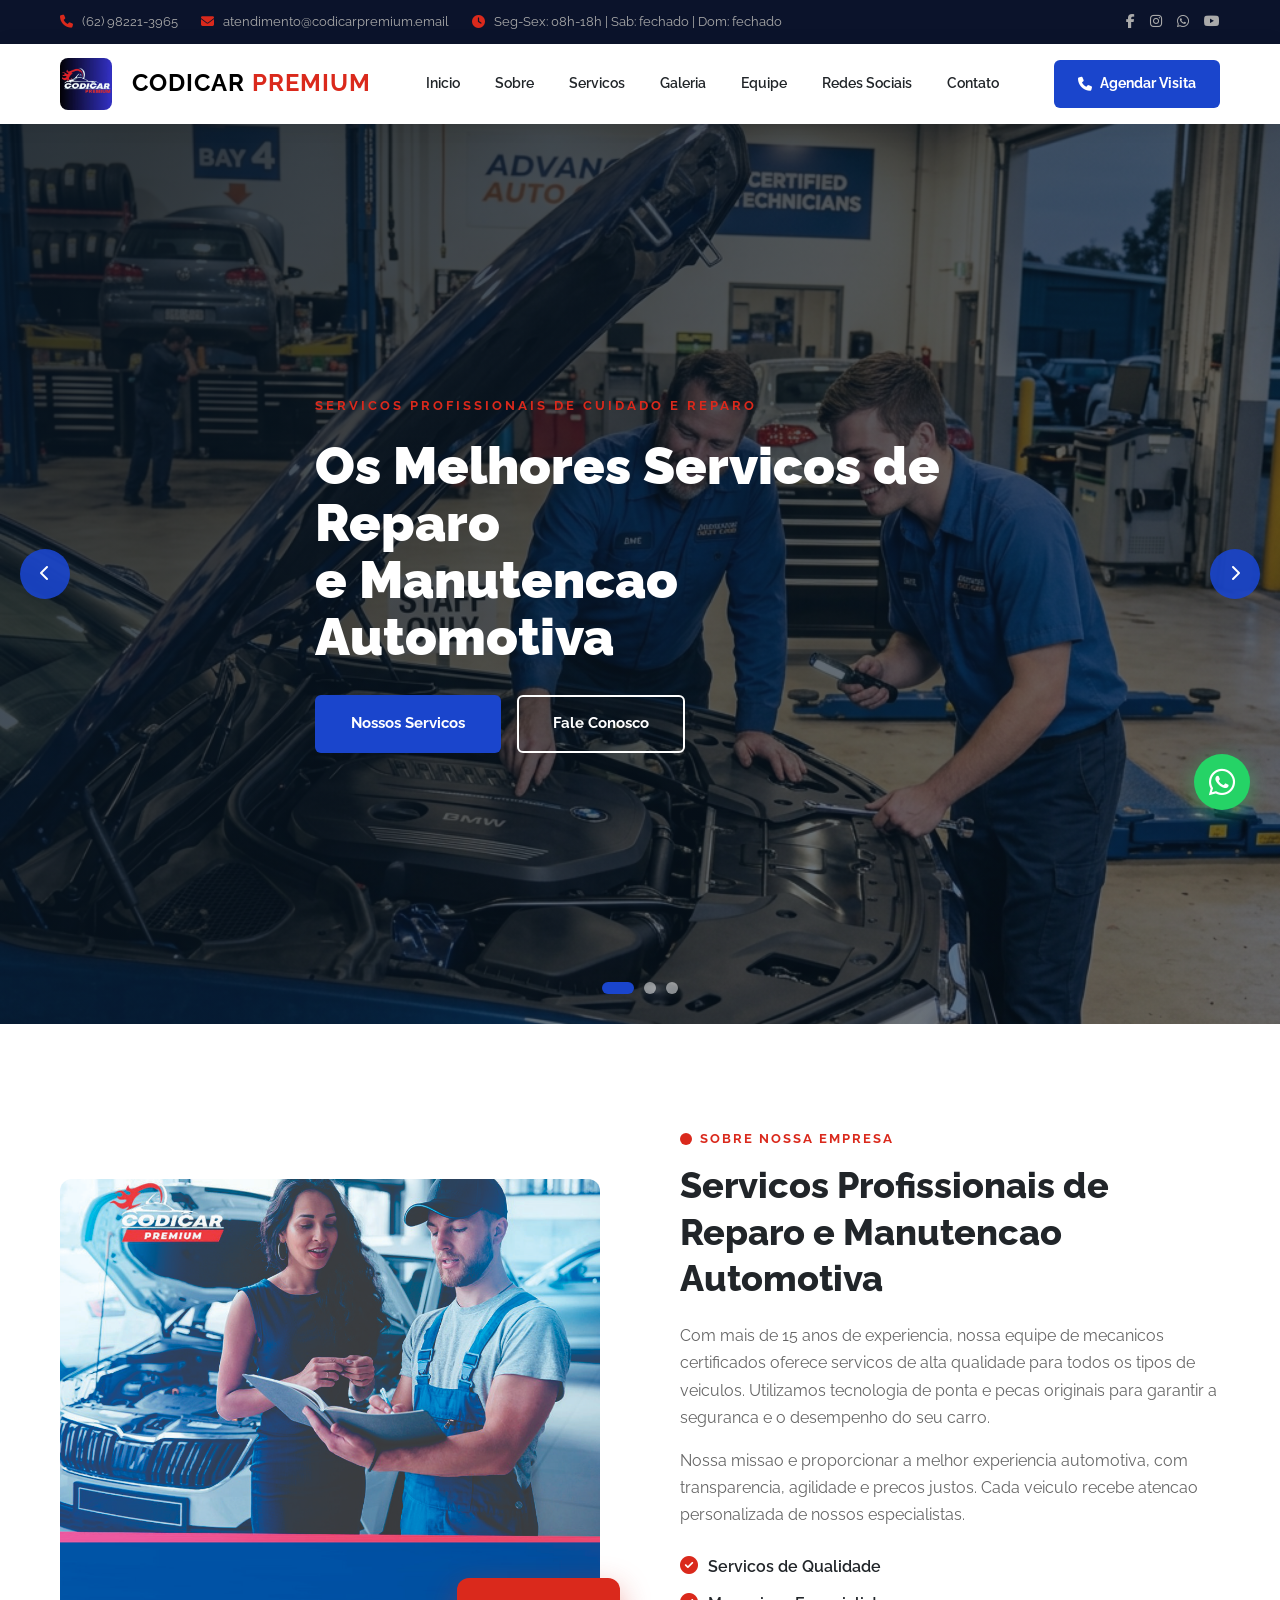
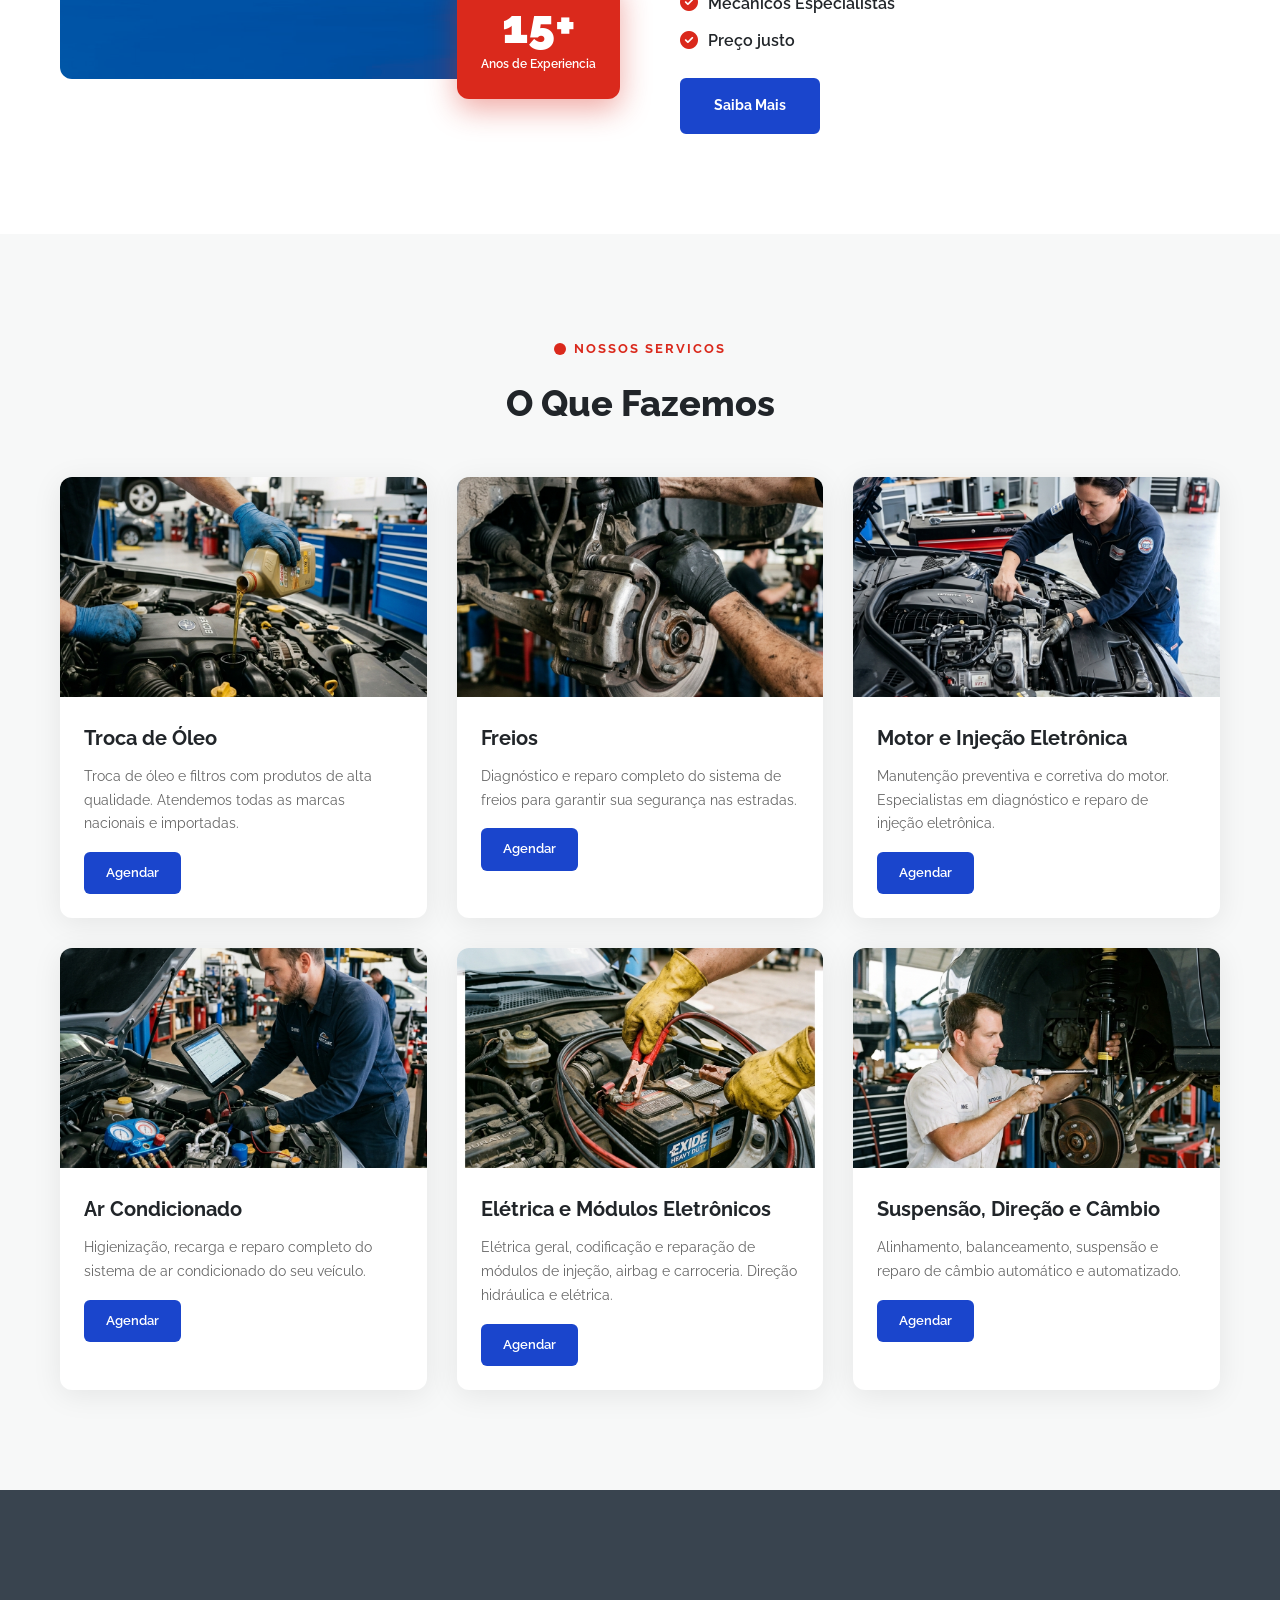
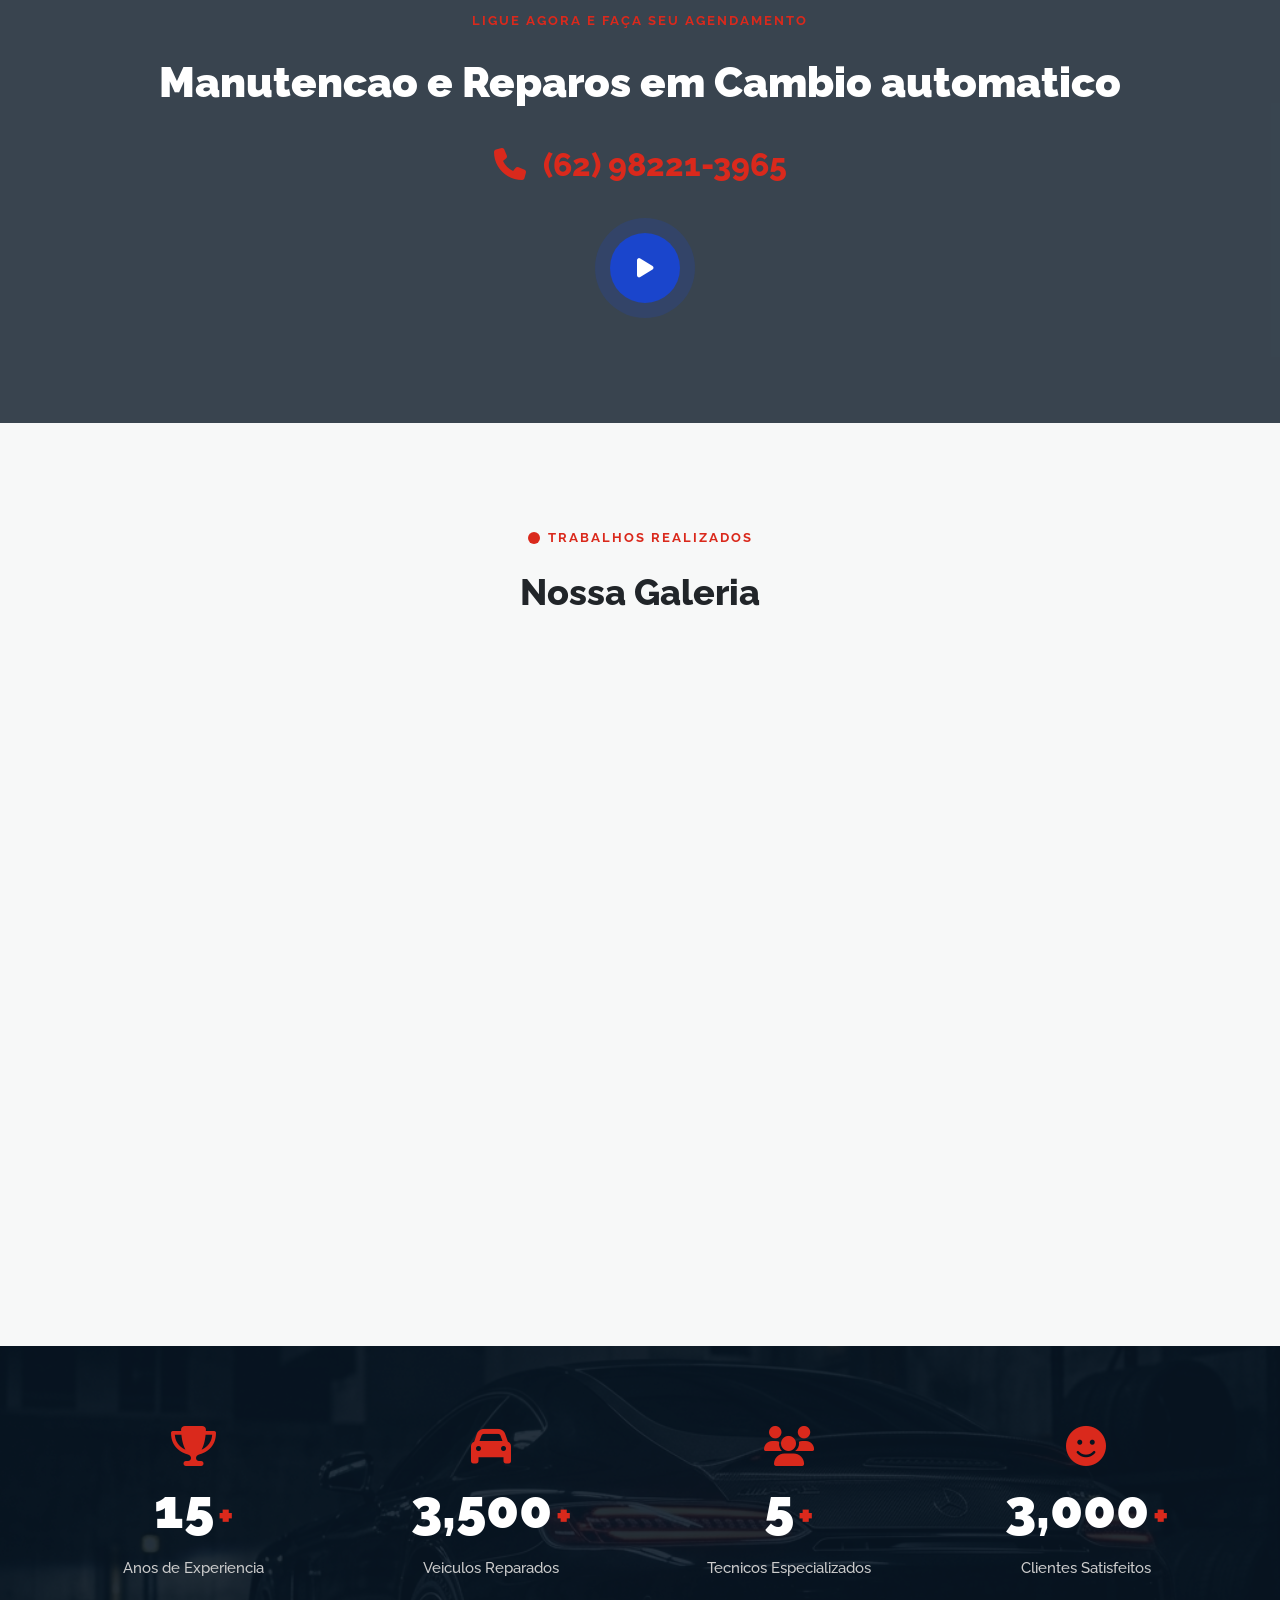
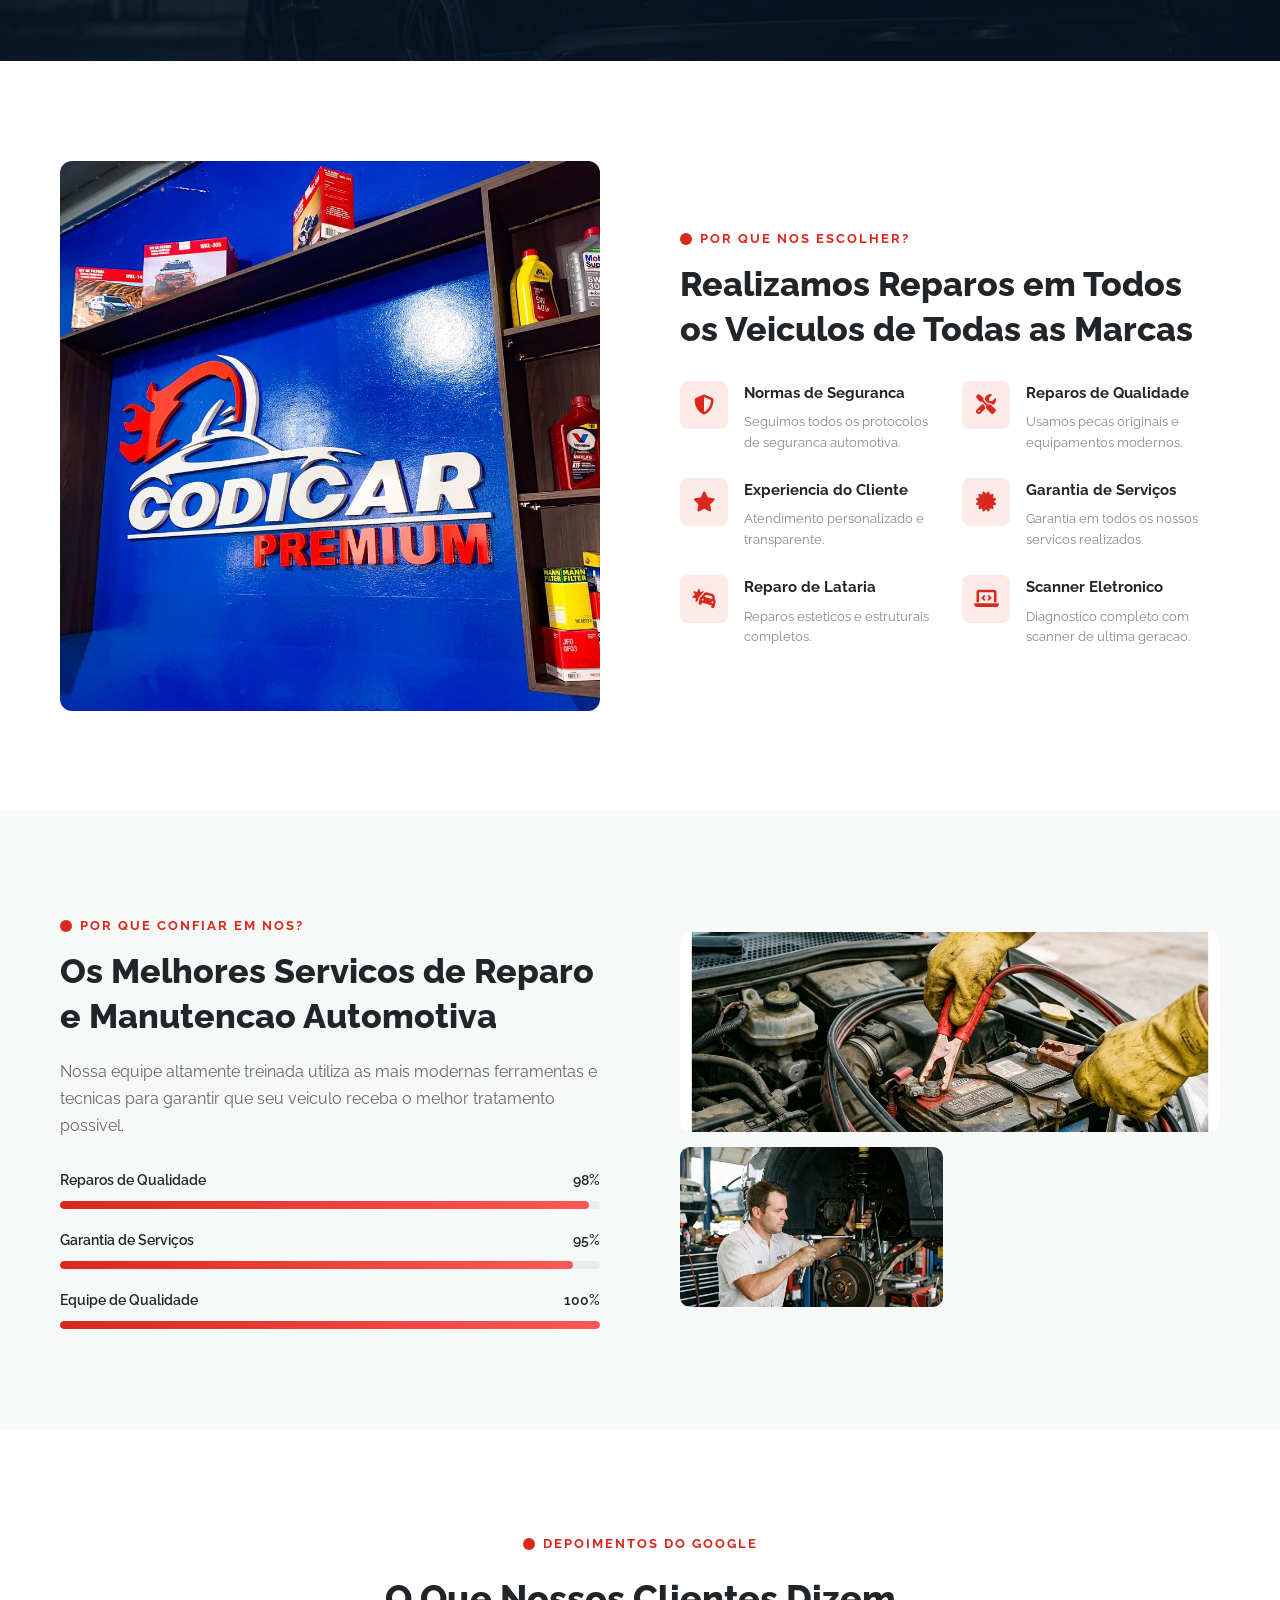
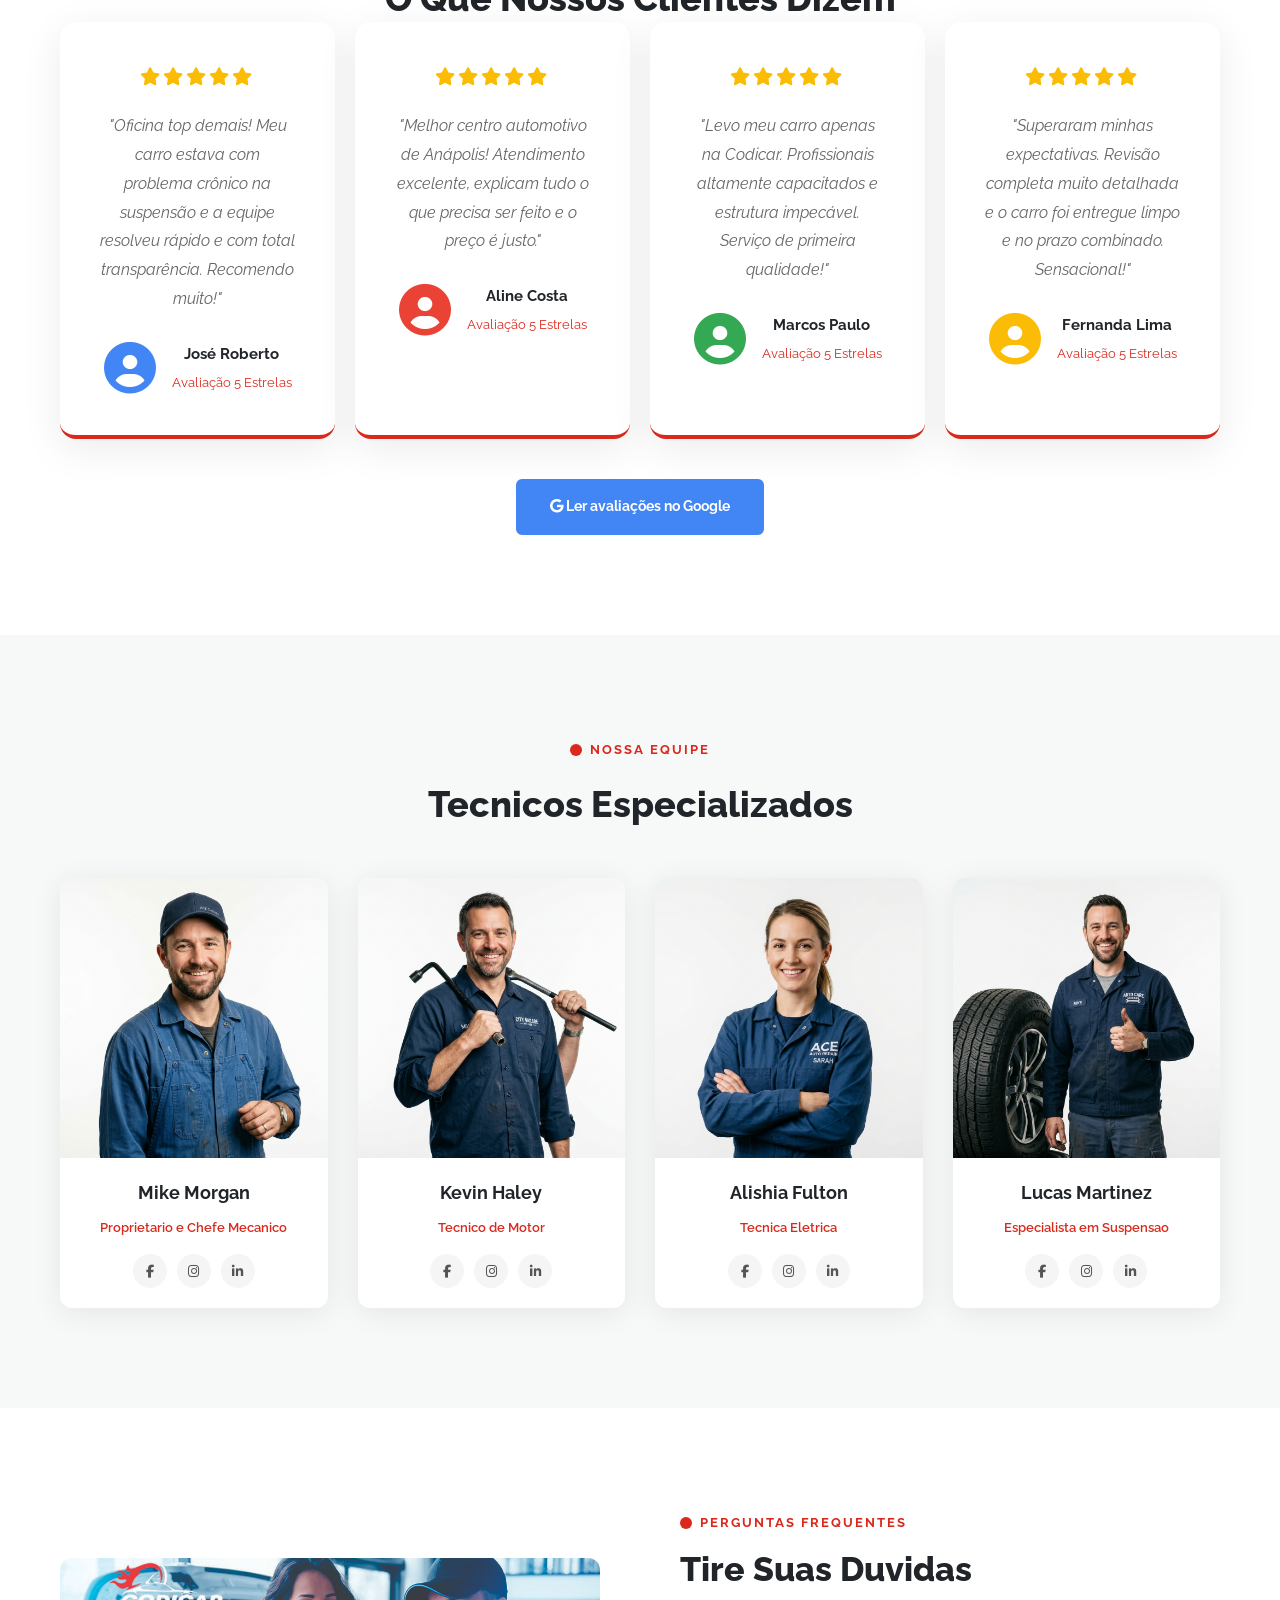
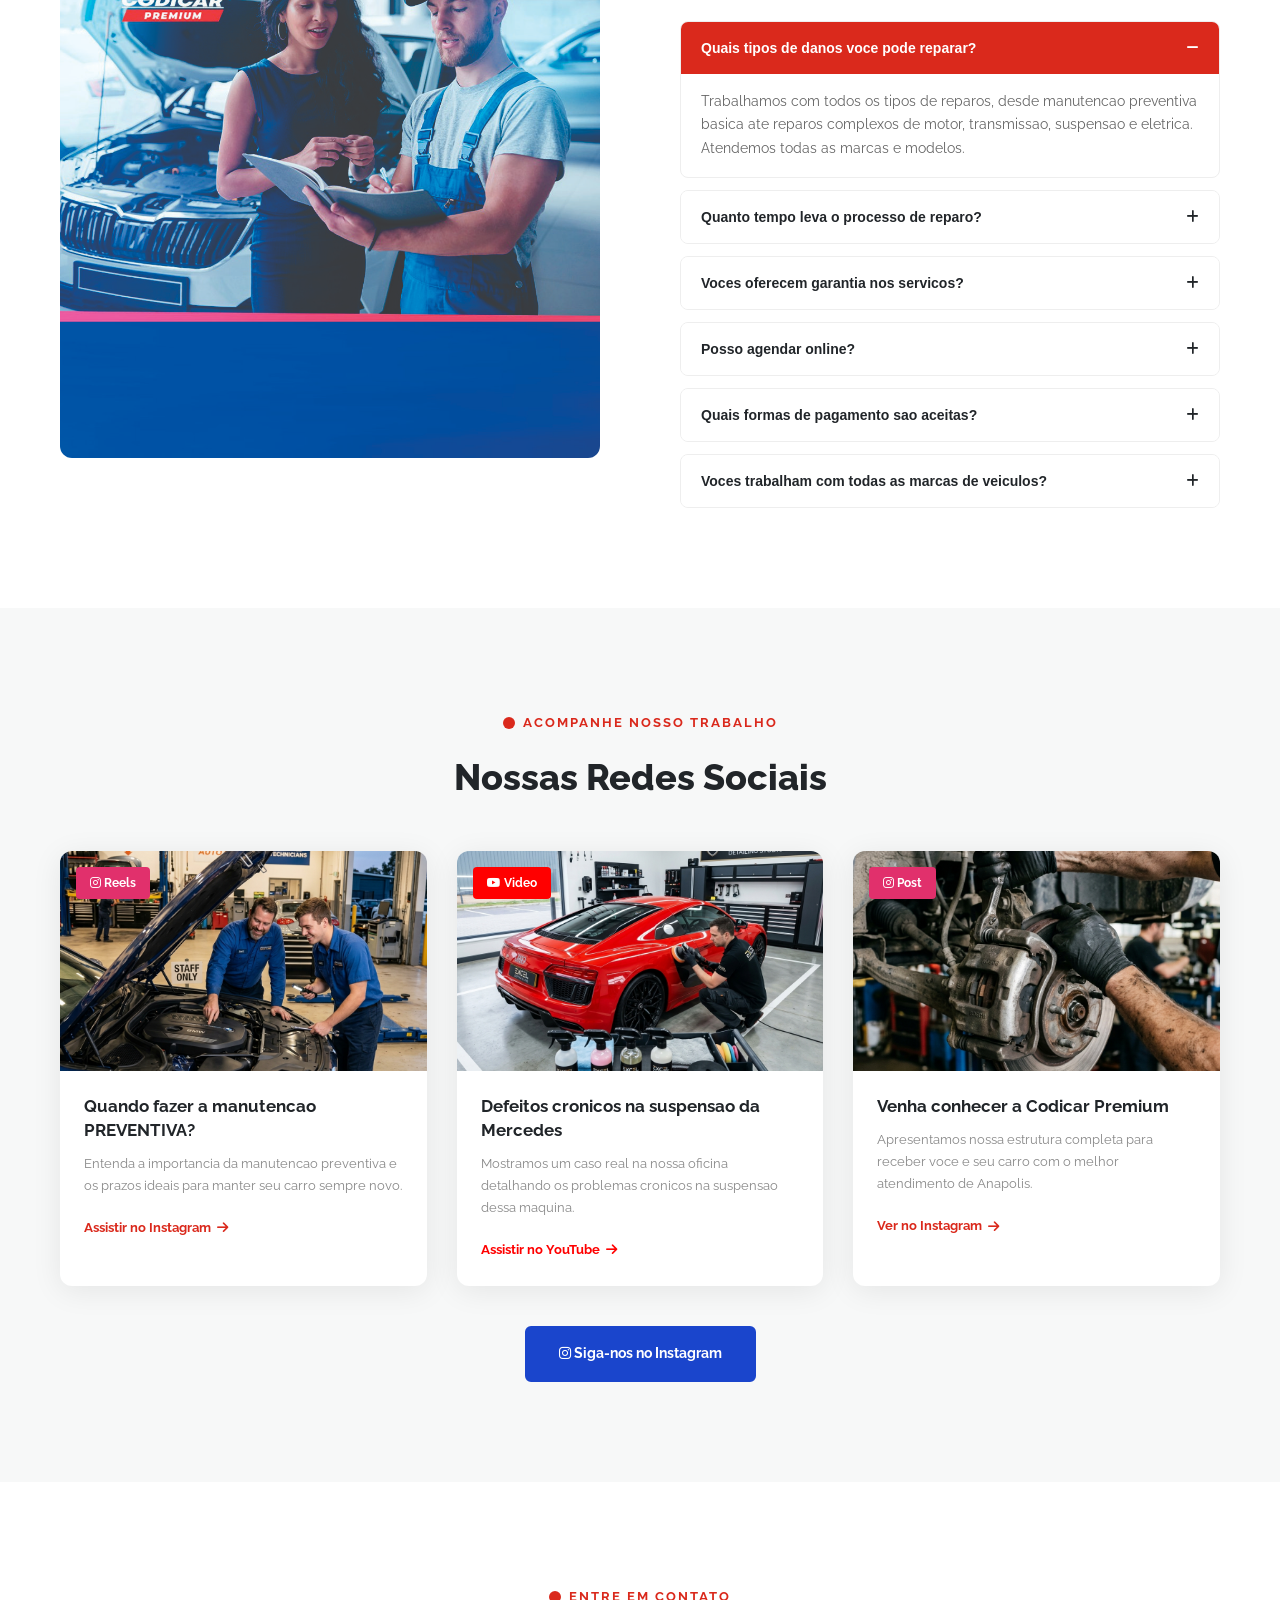
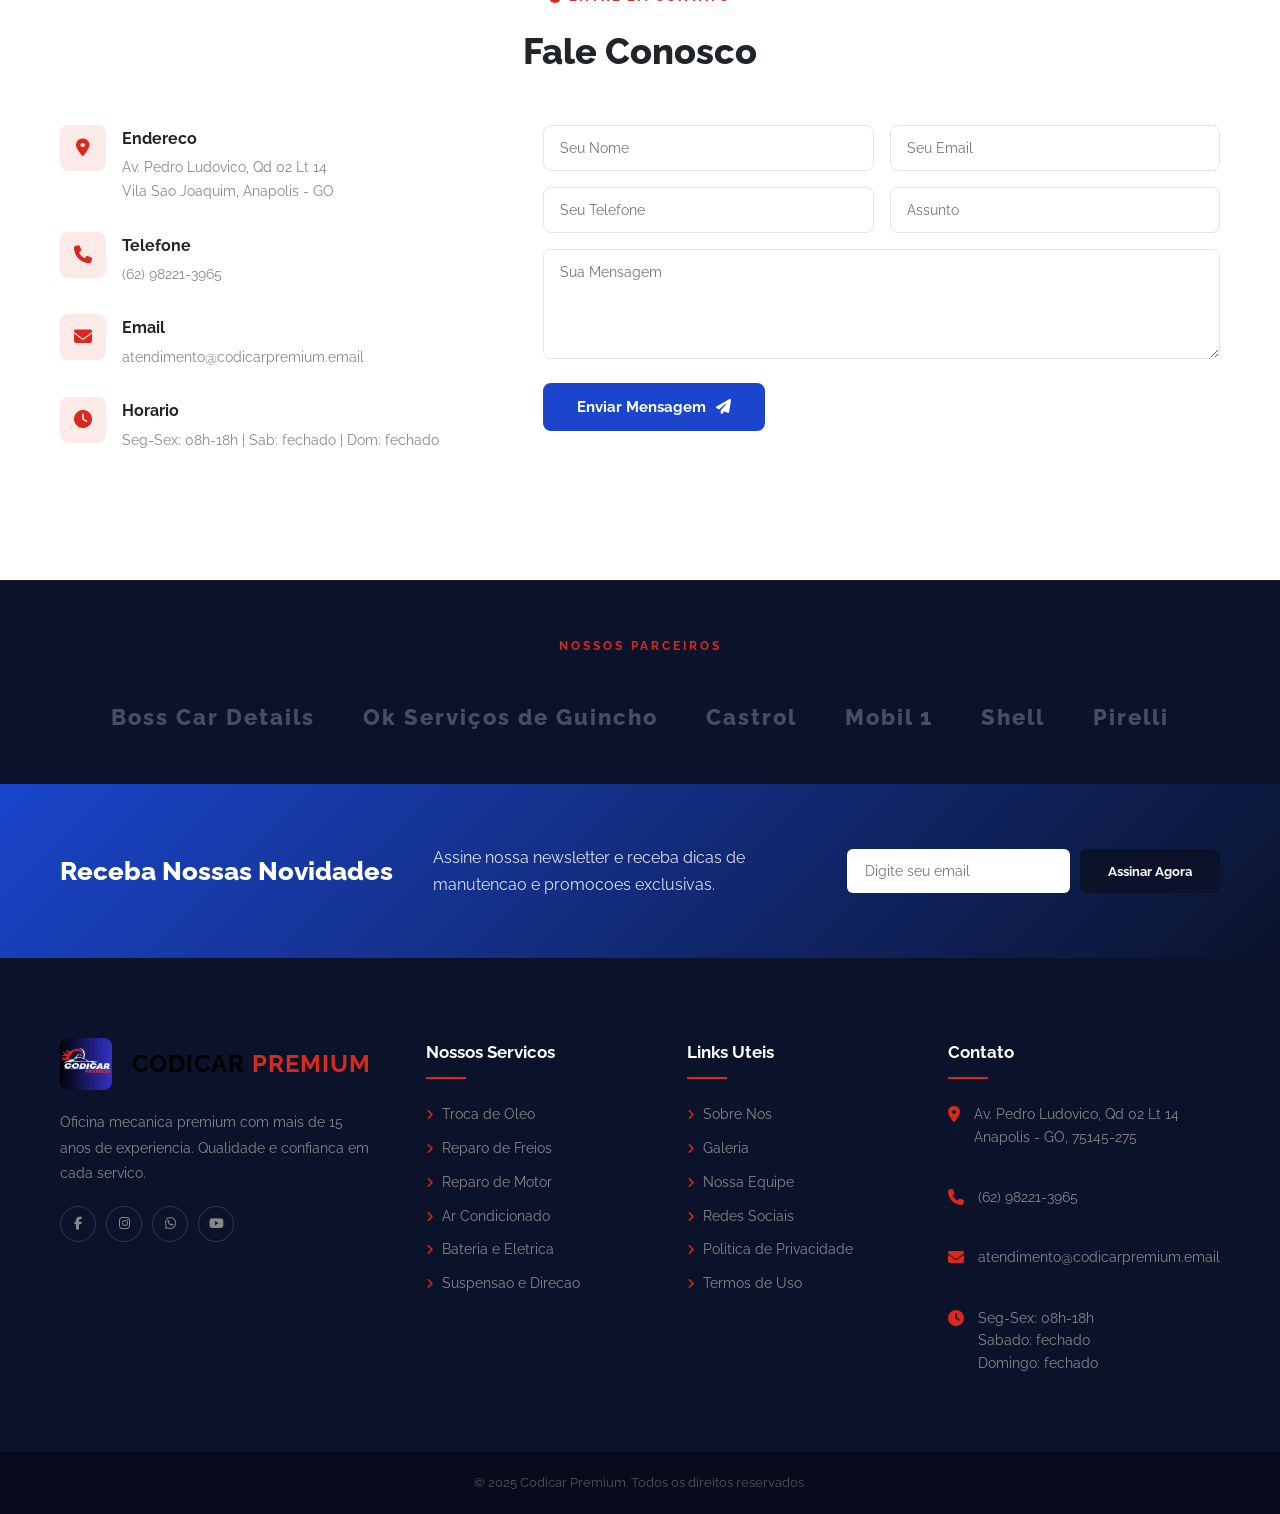
==== index.html @ 6e514153 "feat: adiciona tag base do Google Ads no head" ====
<!DOCTYPE html>
<html lang="pt-BR">

<head>
  <meta charset="UTF-8">
  <meta name="viewport" content="width=device-width, initial-scale=1.0">
  <title>Codicar Premium - Oficina Mecânica Premium</title>
  <link rel="preconnect" href="https://fonts.googleapis.com">
  <link href="https://fonts.googleapis.com/css2?family=Raleway:wght@400;500;600;700;800;900&display=swap"
    rel="stylesheet">
  <link rel="stylesheet" href="https://cdnjs.cloudflare.com/ajax/libs/font-awesome/6.5.0/css/all.min.css">
  <link rel="stylesheet" href="assets/css/style.css">
  <!-- Google Ads base tag -->
  <script async src="https://www.googletagmanager.com/gtag/js?id=AW-1583206288"></script>
  <script>
    window.dataLayer = window.dataLayer || [];
    function gtag(){dataLayer.push(arguments);}
    gtag('js', new Date());
    gtag('config', 'AW-1583206288');
  </script>
</head>

<body>
  <div class="topbar">
    <div class="container">
      <div class="topbar-left">
        <span><i class="fa fa-phone"></i> (62) 98221-3965 </span>
        <span><i class="fa fa-envelope"></i> atendimento@codicarpremium.email</span>
        <span><i class="fa fa-clock"></i> Seg-Sex: 08h-18h | Sab: fechado | Dom: fechado</span>
      </div>
      <div class="topbar-right">
        <a href="#"><i class="fab fa-facebook-f"></i></a>
        <a href="https://www.instagram.com/codicarpremium" target="_blank"><i class="fab fa-instagram"></i></a>
        <a href="https://wa.me/5562982213965?text=Ol%C3%A1%21+Vindo+pelo+site%2C+e+gostaria+de+agendar+um+servi%C3%A7o." target="_blank"><i class="fab fa-whatsapp"></i></a>
        <a href="#"><i class="fab fa-youtube"></i></a>
      </div>
    </div>
  </div>
  <header class="header" id="header">
    <div class="container">
      <div class="logo">
        <a href="#"><img src="assets/img/logo-codicar.jpg" alt="Codicar Premium" style="height:52px;width:auto;border-radius:8px;"><span class="logo-text" style="margin-left:10px;">CODICAR<strong> PREMIUM</strong></span></a>
      </div>
      <nav class="nav" id="nav">
        <ul>
          <li><a href="#home">Inicio</a></li>
          <li><a href="#about">Sobre</a></li>
          <li><a href="#services">Servicos</a></li>
          <li><a href="#gallery">Galeria</a></li>
          <li><a href="#team">Equipe</a></li>
          <li><a href="#social">Redes Sociais</a></li>
          <li><a href="#contact">Contato</a></li>
        </ul>
      </nav>
      <div class="header-cta">
        <a href="#contact" class="btn-primary-cta"><i class="fa fa-phone"></i> Agendar Visita</a>
      </div>
      <button class="menu-toggle" id="menuToggle"><span></span><span></span><span></span></button>
    </div>
  </header>
  <!-- HERO SLIDER -->
  <section class="hero-slider" id="home">
    <div class="slides-wrapper">
      <div class="slide active" style="background-image:url('assets/img/slider-1.jpg')">
        <div class="slide-overlay"></div>
        <div class="container">
          <div class="slide-content">
            <span class="slide-subtitle">SERVICOS PROFISSIONAIS DE CUIDADO E REPARO</span>
            <h1>Os Melhores Servicos de Reparo<br>e Manutencao Automotiva</h1>
            <div class="slide-btns">
              <a href="#services" class="btn-hero-fill">Nossos Servicos</a>
              <a href="#contact" class="btn-hero-outline">Fale Conosco</a>
            </div>
          </div>
        </div>
      </div>
      <div class="slide" style="background-image:url('assets/img/slider-2.jpg')">
        <div class="slide-overlay"></div>
        <div class="container">
          <div class="slide-content">
            <span class="slide-subtitle">QUALIDADE E CONFIANCA EM CADA SERVICO</span>
            <h1>Mecanica Especializada Para<br>Todas as Marcas e Modelos</h1>
            <div class="slide-btns">
              <a href="#services" class="btn-hero-fill">Ver Servicos</a>
              <a href="#contact" class="btn-hero-outline">Agendar</a>
            </div>
          </div>
        </div>
      </div>
      <div class="slide" style="background-image:url('assets/img/slider-3.jpg')">
        <div class="slide-overlay"></div>
        <div class="container">
          <div class="slide-content">
            <span class="slide-subtitle">TECNOLOGIA DE PONTA E PROFISSIONAIS EXPERIENTES</span>
            <h1>Manutencão Preventiva<br>Reparos de Emergencia</h1>
            <div class="slide-btns">
              <a href="#services" class="btn-hero-fill">Nossos Servicos</a>
              <a href="#contact" class="btn-hero-outline">Fale Conosco</a>
            </div>
          </div>
        </div>
      </div>
    </div>
    <button class="slider-prev"><i class="fa fa-chevron-left"></i></button>
    <button class="slider-next"><i class="fa fa-chevron-right"></i></button>
    <div class="slider-dots">
      <span class="dot active"></span><span class="dot"></span><span class="dot"></span>
    </div>
  </section>
  <!-- ABOUT SECTION -->
  <section class="about-section section-padding" id="about">
    <div class="container">
      <div class="about-grid">
        <div class="about-images">
          <div class="about-img-main"><img src="assets/img/about.jpg" alt="Mecanico profissional"></div>
          <div class="about-badge"><span>15+</span><small>Anos de Experiencia</small></div>
        </div>
        <div class="about-content">
          <span class="section-subtitle">SOBRE NOSSA EMPRESA</span>
          <h2>Servicos Profissionais de Reparo e Manutencao Automotiva</h2>
          <p>Com mais de 15 anos de experiencia, nossa equipe de mecanicos certificados oferece servicos de alta
            qualidade para todos os tipos de veiculos. Utilizamos tecnologia de ponta e pecas originais para garantir a
            seguranca e o desempenho do seu carro.</p>
          <p>Nossa missao e proporcionar a melhor experiencia automotiva, com transparencia, agilidade e precos justos.
            Cada veiculo recebe atencao personalizada de nossos especialistas.</p>
          <ul class="about-list">
            <li><i class="fa fa-check-circle"></i> Servicos de Qualidade</li>
            <li><i class="fa fa-check-circle"></i> Mecanicos Especialistas</li>
            <li><i class="fa fa-check-circle"></i> Preço justo </li>
          </ul>
          <a href="#services" class="btn-orange">Saiba Mais</a>
        </div>
      </div>
    </div>
  </section>
  <!-- SERVICES SECTION -->
  <section class="services-section bg-grey section-padding" id="services">
    <div class="container">
      <div class="section-header text-center">
        <span class="section-subtitle">NOSSOS SERVICOS</span>
        <h2>O Que Fazemos</h2>
      </div>
      <div class="services-grid">
        <div class="service-card">
          <div class="service-img"><img src="assets/img/service-oil.jpg" alt="Troca de Oleo"></div>
          <div class="service-body">
            <h3>Troca de Óleo</h3>
            <p>Troca de óleo e filtros com produtos de alta qualidade. Atendemos todas as marcas nacionais e importadas.</p>
            <a href="#contact" class="btn-orange-sm">Agendar</a>
          </div>
        </div>
        <div class="service-card">
          <div class="service-img"><img src="assets/img/service-brake.jpg" alt="Freios"></div>
          <div class="service-body">
            <h3>Freios</h3>
            <p>Diagnóstico e reparo completo do sistema de freios para garantir sua segurança nas estradas.</p>
            <a href="#contact" class="btn-orange-sm">Agendar</a>
          </div>
        </div>
        <div class="service-card">
          <div class="service-img"><img src="assets/img/service-engine.jpg" alt="Motor e Injecao Eletronica"></div>
          <div class="service-body">
            <h3>Motor e Injeção Eletrônica</h3>
            <p>Manutenção preventiva e corretiva do motor. Especialistas em diagnóstico e reparo de injeção eletrônica.</p>
            <a href="#contact" class="btn-orange-sm">Agendar</a>
          </div>
        </div>
        <div class="service-card">
          <div class="service-img"><img src="assets/img/service-ac.jpg" alt="Ar Condicionado"></div>
          <div class="service-body">
            <h3>Ar Condicionado</h3>
            <p>Higienização, recarga e reparo completo do sistema de ar condicionado do seu veículo.</p>
            <a href="#contact" class="btn-orange-sm">Agendar</a>
          </div>
        </div>
        <div class="service-card">
          <div class="service-img"><img src="assets/img/service-battery.jpg" alt="Eletrica e Modulos Eletronicos"></div>
          <div class="service-body">
            <h3>Elétrica e Módulos Eletrônicos</h3>
            <p>Elétrica geral, codificação e reparação de módulos de injeção, airbag e carroceria. Direção hidráulica e elétrica.</p>
            <a href="#contact" class="btn-orange-sm">Agendar</a>
          </div>
        </div>
        <div class="service-card">
          <div class="service-img"><img src="assets/img/service-suspension.jpg" alt="Suspensao e Cambio"></div>
          <div class="service-body">
            <h3>Suspensão, Direção e Câmbio</h3>
            <p>Alinhamento, balanceamento, suspensão e reparo de câmbio automático e automatizado.</p>
            <a href="#contact" class="btn-orange-sm">Agendar</a>
          </div>
        </div>
      </div>
    </div>
  </section>
  <!-- CTA VIDEO SECTION -->
  <section class="cta-section section-padding" style="background-image:url('assets/img/cambio_auto.jpg')">
    <div class="cta-overlay"></div>
    <div class="container">
      <div class="cta-content text-center">
        <span class="section-subtitle-white">LIGUE AGORA E FAÇA SEU AGENDAMENTO</span>
        <h2>Manutencao e Reparos em Cambio automatico</h2>
        <a href="tel:62982213965" class="cta-phone"><i class="fa fa-phone"></i> (62) 98221-3965</a>
        <div class="cta-play">
          <a href="https://www.youtube.com/watch?v=KVAa7OCHxjg" class="play-btn" target="_blank"><i
              class="fa fa-play"></i></a>
        </div>
      </div>
    </div>
  </section>

  <!-- GALLERY SECTION -->
  <section class="gallery-section bg-grey section-padding" id="gallery">
    <div class="container">
      <div class="section-header text-center">
        <span class="section-subtitle">TRABALHOS REALIZADOS</span>
        <h2>Nossa Galeria</h2>
      </div>
      <div class="gallery-grid">
        <div class="gallery-item"><img src="assets/img/why-choose.jpg" alt="Galeria 1">
          <div class="gallery-overlay"><i class="fa fa-plus"></i></div>
        </div>
        <div class="gallery-item"><img src="assets/img/service-engine.jpg" alt="Galeria 2">
          <div class="gallery-overlay"><i class="fa fa-plus"></i></div>
        </div>
        <div class="gallery-item"><img src="assets/img/service-brake.jpg" alt="Galeria 3">
          <div class="gallery-overlay"><i class="fa fa-plus"></i></div>
        </div>
        <div class="gallery-item"><img src="assets/img/cta-bg.jpg" alt="Galeria 4">
          <div class="gallery-overlay"><i class="fa fa-plus"></i></div>
        </div>
        <div class="gallery-item"><img src="assets/img/bout.jpg" alt="Galeria 5">
          <div class="gallery-overlay"><i class="fa fa-plus"></i></div>
        </div>
        <div class="gallery-item"><img src="assets/img/service-ac.jpg" alt="Galeria 6">
          <div class="gallery-overlay"><i class="fa fa-plus"></i></div>
        </div>
      </div>
    </div>
  </section>
  <!-- COUNTER SECTION -->
  <section class="counter-section section-padding" style="background-image:url('assets/img/stats-bg.jpg')">
    <div class="counter-overlay"></div>
    <div class="container">
      <div class="counter-grid">
        <div class="counter-item">
          <i class="fa fa-trophy"></i>
          <div class="counter-num" data-count="15">0</div>
          <span class="counter-plus">+</span>
          <p>Anos de Experiencia</p>
        </div>
        <div class="counter-item">
          <i class="fa fa-car"></i>
          <div class="counter-num" data-count="3500">0</div>
          <span class="counter-plus">+</span>
          <p>Veiculos Reparados</p>
        </div>
        <div class="counter-item">
          <i class="fa fa-users"></i>
          <div class="counter-num" data-count="5">0</div>
          <span class="counter-plus">+</span>
          <p>Tecnicos Especializados</p>
        </div>
        <div class="counter-item">
          <i class="fa fa-smile"></i>
          <div class="counter-num" data-count="3000">0</div>
          <span class="counter-plus">+</span>
          <p>Clientes Satisfeitos</p>
        </div>
      </div>
    </div>
  </section>
  <!-- WHY CHOOSE US -->
  <section class="why-section section-padding">
    <div class="container">
      <div class="why-grid">
        <div class="why-image"><img src="assets/img/patio.jpeg" alt="Por que nos escolher"></div>
        <div class="why-content">
          <span class="section-subtitle">POR QUE NOS ESCOLHER?</span>
          <h2>Realizamos Reparos em Todos os Veiculos de Todas as Marcas</h2>
          <div class="why-features">
            <div class="why-feature"><i class="fa fa-shield-alt"></i>
              <div>
                <h4>Normas de Seguranca</h4>
                <p>Seguimos todos os protocolos de seguranca automotiva.</p>
              </div>
            </div>
            <div class="why-feature"><i class="fa fa-tools"></i>
              <div>
                <h4>Reparos de Qualidade</h4>
                <p>Usamos pecas originais e equipamentos modernos.</p>
              </div>
            </div>
            <div class="why-feature"><i class="fa fa-star"></i>
              <div>
                <h4>Experiencia do Cliente</h4>
                <p>Atendimento personalizado e transparente.</p>
              </div>
            </div>
            <div class="why-feature"><i class="fa fa-certificate"></i>
              <div>
                <h4>Garantia de Serviços</h4>
                <p>Garantia em todos os nossos servicos realizados.</p>
              </div>
            </div>
            <div class="why-feature"><i class="fa fa-car-crash"></i>
              <div>
                <h4>Reparo de Lataria</h4>
                <p>Reparos esteticos e estruturais completos.</p>
              </div>
            </div>
            <div class="why-feature"><i class="fa fa-laptop-code"></i>
              <div>
                <h4>Scanner Eletronico</h4>
                <p>Diagnostico completo com scanner de ultima geracao.</p>
              </div>
            </div>
          </div>
        </div>
      </div>
    </div>
  </section>
  <!-- SKILLS/PROGRESS SECTION -->
  <section class="skills-section bg-grey section-padding">
    <div class="container">
      <div class="skills-grid">
        <div class="skills-content">
          <span class="section-subtitle">POR QUE CONFIAR EM NOS?</span>
          <h2>Os Melhores Servicos de Reparo e Manutencao Automotiva</h2>
          <p>Nossa equipe altamente treinada utiliza as mais modernas ferramentas e tecnicas para garantir que seu
            veiculo receba o melhor tratamento possivel.</p>
          <div class="skill-bar-wrap">
            <div class="skill-bar">
              <div class="skill-label"><span>Reparos de Qualidade</span><span>98%</span></div>
              <div class="skill-track">
                <div class="skill-fill" style="width:98%"></div>
              </div>
            </div>
            <div class="skill-bar">
              <div class="skill-label"><span>Garantia de Serviços</span><span>95%</span></div>
              <div class="skill-track">
                <div class="skill-fill" style="width:95%"></div>
              </div>
            </div>
            <div class="skill-bar">
              <div class="skill-label"><span>Equipe de Qualidade</span><span>100%</span></div>
              <div class="skill-track">
                <div class="skill-fill" style="width:100%"></div>
              </div>
            </div>
          </div>
        </div>
        <div class="skills-images">
          <div class="skills-img-top"><img src="assets/img/service-battery.jpg" alt="Reparo automotivo"></div>
          <div class="skills-img-bot"><img src="assets/img/service-suspension.jpg" alt="Suspensao"></div>
        </div>
      </div>
    </div>
  </section>
  <!-- TESTIMONIALS -->
  <section class="testimonials-section section-padding" id="testimonials">
    <div class="container">
      <div class="section-header text-center">
        <span class="section-subtitle">DEPOIMENTOS DO GOOGLE</span>
        <h2>O Que Nossos Clientes Dizem</h2>
      </div>
      <div class="testimonials-grid">
        <div class="testimonial-card">
          <div class="stars" style="color:#fbbc05;"><i class="fa fa-star"></i><i class="fa fa-star"></i><i
              class="fa fa-star"></i><i class="fa fa-star"></i><i class="fa fa-star"></i></div>
          <p>"Oficina top demais! Meu carro estava com problema crônico na suspensão e a equipe resolveu rápido e com
            total transparência. Recomendo muito!"</p>
          <div class="testimonial-author">
            <div class="author-avatar"><i class="fa fa-user-circle" style="color:#4285F4;"></i></div>
            <div class="author-info">
              <h4>José Roberto</h4><span>Avaliação 5 Estrelas</span>
            </div>
          </div>
        </div>
        <div class="testimonial-card">
          <div class="stars" style="color:#fbbc05;"><i class="fa fa-star"></i><i class="fa fa-star"></i><i
              class="fa fa-star"></i><i class="fa fa-star"></i><i class="fa fa-star"></i></div>
          <p>"Melhor centro automotivo de Anápolis! Atendimento excelente, explicam tudo o que precisa ser feito e o
            preço é justo."</p>
          <div class="testimonial-author">
            <div class="author-avatar"><i class="fa fa-user-circle" style="color:#EA4335;"></i></div>
            <div class="author-info">
              <h4>Aline Costa</h4><span>Avaliação 5 Estrelas</span>
            </div>
          </div>
        </div>
        <div class="testimonial-card">
          <div class="stars" style="color:#fbbc05;"><i class="fa fa-star"></i><i class="fa fa-star"></i><i
              class="fa fa-star"></i><i class="fa fa-star"></i><i class="fa fa-star"></i></div>
          <p>"Levo meu carro apenas na Codicar. Profissionais altamente capacitados e estrutura impecável. Serviço de
            primeira qualidade!"</p>
          <div class="testimonial-author">
            <div class="author-avatar"><i class="fa fa-user-circle" style="color:#34A853;"></i></div>
            <div class="author-info">
              <h4>Marcos Paulo</h4><span>Avaliação 5 Estrelas</span>
            </div>
          </div>
        </div>
        <div class="testimonial-card">
          <div class="stars" style="color:#fbbc05;"><i class="fa fa-star"></i><i class="fa fa-star"></i><i
              class="fa fa-star"></i><i class="fa fa-star"></i><i class="fa fa-star"></i></div>
          <p>"Superaram minhas expectativas. Revisão completa muito detalhada e o carro foi entregue limpo e no prazo
            combinado. Sensacional!"</p>
          <div class="testimonial-author">
            <div class="author-avatar"><i class="fa fa-user-circle" style="color:#FBBC05;"></i></div>
            <div class="author-info">
              <h4>Fernanda Lima</h4><span>Avaliação 5 Estrelas</span>
            </div>
          </div>
        </div>
      </div>
      <div class="text-center" style="margin-top:40px">
        <a href="https://business.google.com/v/codicar-premium-centro-automotivo/012834019771188284499/1535/_?caid=23601461914&agid=194353921900&gclid=CjwKCAjwt7XQBhBkEiwAtStpp2YDK2Kfsii35aGfsfgAGZUNT8bk2psB3Nw3PRENDlXLOYOCrwCJnBoCTH0QAvD_BwE&gad_source=1&gad_campaignid=23601461914&gbraid=0AAAAAquYjnIZ4SD3faLsh7hIupOBlb-Zm&gclid=CjwKCAjwt7XQBhBkEiwAtStpp2YDK2Kfsii35aGfsfgAGZUNT8bk2psB3Nw3PRENDlXLOYOCrwCJnBoCTH0QAvD_BwE"
          target="_blank" class="btn-orange" style="background:#4285F4;border-color:#4285F4;"><i
            class="fab fa-google"></i> Ler avaliações no Google</a>
      </div>
    </div>
  </section>
  <!-- TEAM SECTION -->
  <section class="team-section bg-grey section-padding" id="team">
    <div class="container">
      <div class="section-header text-center">
        <span class="section-subtitle">NOSSA EQUIPE</span>
        <h2>Tecnicos Especializados</h2>
      </div>
      <div class="team-grid">
        <div class="team-card">
          <div class="team-img"><img src="assets/img/team-1.jpg" alt="Mike Morgan"></div>
          <div class="team-info">
            <h3>Mike Morgan</h3>
            <span>Proprietario e Chefe Mecanico</span>
            <div class="team-social">
              <a href="#"><i class="fab fa-facebook-f"></i></a>
              <a href="#"><i class="fab fa-instagram"></i></a>
              <a href="#"><i class="fab fa-linkedin-in"></i></a>
            </div>
          </div>
        </div>
        <div class="team-card">
          <div class="team-img"><img src="assets/img/team-2.jpg" alt="Kevin Haley"></div>
          <div class="team-info">
            <h3>Kevin Haley</h3>
            <span>Tecnico de Motor</span>
            <div class="team-social">
              <a href="#"><i class="fab fa-facebook-f"></i></a>
              <a href="#"><i class="fab fa-instagram"></i></a>
              <a href="#"><i class="fab fa-linkedin-in"></i></a>
            </div>
          </div>
        </div>
        <div class="team-card">
          <div class="team-img"><img src="assets/img/team-3.jpg" alt="Alishia Fulton"></div>
          <div class="team-info">
            <h3>Alishia Fulton</h3>
            <span>Tecnica Eletrica</span>
            <div class="team-social">
              <a href="#"><i class="fab fa-facebook-f"></i></a>
              <a href="#"><i class="fab fa-instagram"></i></a>
              <a href="#"><i class="fab fa-linkedin-in"></i></a>
            </div>
          </div>
        </div>
        <div class="team-card">
          <div class="team-img"><img src="assets/img/team-4.jpg" alt="Lucas Martinez"></div>
          <div class="team-info">
            <h3>Lucas Martinez</h3>
            <span>Especialista em Suspensao</span>
            <div class="team-social">
              <a href="#"><i class="fab fa-facebook-f"></i></a>
              <a href="#"><i class="fab fa-instagram"></i></a>
              <a href="#"><i class="fab fa-linkedin-in"></i></a>
            </div>
          </div>
        </div>
      </div>
    </div>
  </section>
  <!-- FAQ SECTION -->
  <section class="faq-section section-padding">
    <div class="container">
      <div class="faq-grid">
        <div class="faq-image"><img src="assets/img/about.jpg" alt="FAQ"></div>
        <div class="faq-content">
          <span class="section-subtitle">PERGUNTAS FREQUENTES</span>
          <h2>Tire Suas Duvidas</h2>
          <div class="accordion">
            <div class="acc-item active">
              <button class="acc-trigger">Quais tipos de danos voce pode reparar? <i class="fa fa-plus"></i></button>
              <div class="acc-body">
                <p>Trabalhamos com todos os tipos de reparos, desde manutencao preventiva basica ate reparos complexos
                  de motor, transmissao, suspensao e eletrica. Atendemos todas as marcas e modelos.</p>
              </div>
            </div>
            <div class="acc-item">
              <button class="acc-trigger">Quanto tempo leva o processo de reparo? <i class="fa fa-plus"></i></button>
              <div class="acc-body">
                <p>O tempo varia conforme o tipo de servico. Revisoes basicas levam de 2 a 4 horas. Reparos mais
                  complexos podem levar de 1 a 3 dias. Sempre informamos o prazo antes de iniciar.</p>
              </div>
            </div>
            <div class="acc-item">
              <button class="acc-trigger">Voces oferecem garantia nos servicos? <i class="fa fa-plus"></i></button>
              <div class="acc-body">
                <p>Sim! Todos os nossos servicos possuem garantia. A garantia varia de 3 a 12 meses dependendo do tipo
                  de reparo realizado. Utilizamos apenas pecas originais ou de primeira linha.</p>
              </div>
            </div>
            <div class="acc-item">
              <button class="acc-trigger">Posso agendar online? <i class="fa fa-plus"></i></button>
              <div class="acc-body">
                <p>Sim! Voce pode agendar pelo nosso formulario de contato, pelo WhatsApp ou ligando diretamente.
                  Confirmamos o agendamento em ate 30 minutos durante o horario comercial.</p>
              </div>
            </div>
            <div class="acc-item">
              <button class="acc-trigger">Quais formas de pagamento sao aceitas? <i class="fa fa-plus"></i></button>
              <div class="acc-body">
                <p>Aceitamos dinheiro, cartao de debito e credito (ate 12x), Pix e transferencia bancaria. Para orcamentos
                  acima de R$ 500, oferecemos parcelamento facilitado sem juros em ate 6x no cartao.</p>
              </div>
            </div>
            <div class="acc-item">
              <button class="acc-trigger">Voces trabalham com todas as marcas de veiculos? <i class="fa fa-plus"></i></button>
              <div class="acc-body">
                <p>Sim! Atendemos todas as marcas e modelos, nacionais e importados, incluindo carros de passeio, SUVs e
                  utilitarios. Nossa equipe e treinada e certificada para trabalhar com as principais montadoras do mercado.</p>
              </div>
            </div>
          </div>
        </div>
      </div>
    </div>
  </section>
  <!-- SOCIAL MEDIA SECTION -->
  <section class="blog-section bg-grey section-padding" id="social">
    <div class="container">
      <div class="section-header text-center">
        <span class="section-subtitle">ACOMPANHE NOSSO TRABALHO</span>
        <h2>Nossas Redes Sociais</h2>
      </div>
      <div class="blog-grid">
        <div class="blog-card">
          <div class="blog-img"><img src="assets/img/slider-1.jpg" alt="Instagram Post"><span class="blog-date"
              style="background:#E1306C;"><i class="fab fa-instagram"></i> Reels</span></div>
          <div class="body" style="padding: 24px;">
            <h3 style="font-size:17px;font-weight:700;color:#212529;line-height:1.4;margin-bottom:10px;"><a
                href="https://www.instagram.com/codicarpremium" target="_blank"
                style="color:#212529;transition:0.3s;">Quando fazer a manutencao PREVENTIVA?</a></h3>
            <p style="color:#888;font-size:13px;margin-bottom:16px;">Entenda a importancia da manutencao preventiva e os
              prazos ideais para manter seu carro sempre novo.</p>
            <a href="https://www.instagram.com/codicarpremium" target="_blank" class="read-more">Assistir no Instagram
              <i class="fa fa-arrow-right"></i></a>
          </div>
        </div>
        <div class="blog-card">
          <div class="blog-img"><img src="assets/img/why-choose.jpg" alt="YouTube Video"><span class="blog-date"
              style="background:#FF0000;"><i class="fab fa-youtube"></i> Video</span></div>
          <div class="body" style="padding: 24px;">
            <h3 style="font-size:17px;font-weight:700;color:#212529;line-height:1.4;margin-bottom:10px;"><a href="#"
                target="_blank" style="color:#212529;transition:0.3s;">Defeitos cronicos na suspensao da Mercedes</a>
            </h3>
            <p style="color:#888;font-size:13px;margin-bottom:16px;">Mostramos um caso real na nossa oficina detalhando
              os problemas cronicos na suspensao dessa maquina.</p>
            <a href="#" target="_blank" class="read-more" style="color:#FF0000;">Assistir no YouTube <i
                class="fa fa-arrow-right"></i></a>
          </div>
        </div>
        <div class="blog-card">
          <div class="blog-img"><img src="assets/img/service-brake.jpg" alt="Instagram Post"><span class="blog-date"
              style="background:#E1306C;"><i class="fab fa-instagram"></i> Post</span></div>
          <div class="body" style="padding: 24px;">
            <h3 style="font-size:17px;font-weight:700;color:#212529;line-height:1.4;margin-bottom:10px;"><a
                href="https://www.instagram.com/codicarpremium" target="_blank"
                style="color:#212529;transition:0.3s;">Venha conhecer a Codicar Premium</a></h3>
            <p style="color:#888;font-size:13px;margin-bottom:16px;">Apresentamos nossa estrutura completa para receber
              voce e seu carro com o melhor atendimento de Anapolis.</p>
            <a href="https://www.instagram.com/codicarpremium" target="_blank" class="read-more">Ver no Instagram <i
                class="fa fa-arrow-right"></i></a>
          </div>
        </div>
      </div>
      <div class="text-center" style="margin-top:40px">
        <a href="https://www.instagram.com/codicarpremium" target="_blank" class="btn-orange"><i
            class="fab fa-instagram"></i> Siga-nos no Instagram</a>
      </div>
    </div>
  </section>
  <!-- CONTACT SECTION -->
  <section class="contact-section section-padding" id="contact">
    <div class="container">
      <div class="section-header text-center">
        <span class="section-subtitle">ENTRE EM CONTATO</span>
        <h2>Fale Conosco</h2>
      </div>
      <div class="contact-grid">
        <div class="contact-info">
          <div class="contact-info-item"><i class="fa fa-map-marker-alt"></i>
            <div>
              <h4>Endereco</h4>
              <p>Av. Pedro Ludovico, Qd 02 Lt 14<br>Vila Sao Joaquim, Anapolis - GO</p>
            </div>
          </div>
          <div class="contact-info-item"><i class="fa fa-phone"></i>
            <div>
              <h4>Telefone</h4>
              <p>(62) 98221-3965 </p>
            </div>
          </div>
          <div class="contact-info-item"><i class="fa fa-envelope"></i>
            <div>
              <h4>Email</h4>
              <p>atendimento@codicarpremium.email</p>
            </div>
          </div>
          <div class="contact-info-item"><i class="fa fa-clock"></i>
            <div>
              <h4>Horario</h4>
              <p>Seg-Sex: 08h-18h | Sab: fechado | Dom: fechado</p>
            </div>
          </div>
        </div>
        <div class="contact-form">
          <form id="contactForm">
            <input type="hidden" name="access_key" value="0c69fffc-d3c2-4a6a-9658-863020394b76">
            <input type="hidden" name="subject" value="Nova mensagem do site - Codicar Premium">
            <div class="form-row">
              <input type="text" name="nome" placeholder="Seu Nome" required>
              <input type="email" name="email" placeholder="Seu Email" required>
            </div>
            <div class="form-row">
              <input type="tel" name="telefone" placeholder="Seu Telefone">
              <input type="text" name="assunto" placeholder="Assunto">
            </div>
            <textarea name="mensagem" placeholder="Sua Mensagem" rows="5" required></textarea>
            <button type="submit" class="btn-orange">Enviar Mensagem <i class="fa fa-paper-plane"></i></button>
          </form>
        </div>
      </div>
    </div>
  </section>
  <!-- PARTNERS -->
  <section class="partners-section">
    <div class="container">
      <div class="partners-header">
        <span class="partners-subtitle">NOSSOS PARCEIROS</span>
      </div>
      <div class="partners-track">
        <div class="partner-item">
          <img src="assets/img/partners/bosch.png" alt="Bosch" class="partner-popup-logo">
          <span class="partner-name">Boss Car Details</span>
        </div>
        <div class="partner-item">
          <img src="assets/img/partners/3m.png" alt="3M Auto" class="partner-popup-logo">
          <span class="partner-name">Ok Serviços de Guincho</span>
        </div>
        <div class="partner-item">
          <img src="assets/img/partners/castrol.png" alt="Castrol" class="partner-popup-logo">
          <span class="partner-name">Castrol</span>
        </div>
        <div class="partner-item">
          <img src="assets/img/partners/mobil.png" alt="Mobil 1" class="partner-popup-logo">
          <span class="partner-name">Mobil 1</span>
        </div>
        <div class="partner-item">
          <img src="assets/img/partners/shell.png" alt="Shell" class="partner-popup-logo">
          <span class="partner-name">Shell</span>
        </div>
        <div class="partner-item">
          <img src="assets/img/partners/pirelli.png" alt="Pirelli" class="partner-popup-logo">
          <span class="partner-name">Pirelli</span>
        </div>
      </div>
    </div>
  </section>
  <!-- FOOTER -->
  <footer class="footer-area">
    <div class="footer-newsletter">
      <div class="container">
        <div class="newsletter-card">
          <h3>Receba Nossas Novidades</h3>
          <p>Assine nossa newsletter e receba dicas de manutencao e promocoes exclusivas.</p>
          <form class="newsletter-form">
            <input type="email" placeholder="Digite seu email">
            <button type="submit">Assinar Agora</button>
          </form>
        </div>
      </div>
    </div>
    <div class="footer-main">
      <div class="container">
        <div class="footer-grid">
          <div class="footer-col">
            <div class="footer-logo"><img src="assets/img/logo-codicar.jpg" alt="Codicar Premium" style="height:52px;width:auto;border-radius:8px;"><span class="logo-text" style="margin-left:10px;">CODICAR<strong> PREMIUM</strong></span></div>
            <p>Oficina mecanica premium com mais de 15 anos de experiencia. Qualidade e confianca em cada servico.</p>
            <div class="footer-social">
              <a href="#"><i class="fab fa-facebook-f"></i></a>
              <a href="https://www.instagram.com/codicarpremium" target="_blank"><i class="fab fa-instagram"></i></a>
              <a href="https://wa.me/5562982213965?text=Ol%C3%A1%21+Vindo+pelo+site%2C+e+gostaria+de+agendar+um+servi%C3%A7o." target="_blank"><i class="fab fa-whatsapp"></i></a>
              <a href="#"><i class="fab fa-youtube"></i></a>
            </div>
          </div>
          <div class="footer-col">
            <h4>Nossos Servicos</h4>
            <ul>
              <li><a href="#services"><i class="fa fa-angle-right"></i> Troca de Oleo</a></li>
              <li><a href="#services"><i class="fa fa-angle-right"></i> Reparo de Freios</a></li>
              <li><a href="#services"><i class="fa fa-angle-right"></i> Reparo de Motor</a></li>
              <li><a href="#services"><i class="fa fa-angle-right"></i> Ar Condicionado</a></li>
              <li><a href="#services"><i class="fa fa-angle-right"></i> Bateria e Eletrica</a></li>
              <li><a href="#services"><i class="fa fa-angle-right"></i> Suspensao e Direcao</a></li>
            </ul>
          </div>
          <div class="footer-col">
            <h4>Links Uteis</h4>
            <ul>
              <li><a href="#about"><i class="fa fa-angle-right"></i> Sobre Nos</a></li>
              <li><a href="#gallery"><i class="fa fa-angle-right"></i> Galeria</a></li>
              <li><a href="#team"><i class="fa fa-angle-right"></i> Nossa Equipe</a></li>
              <li><a href="#social"><i class="fa fa-angle-right"></i> Redes Sociais</a></li>
              <li><a href="#"><i class="fa fa-angle-right"></i> Politica de Privacidade</a></li>
              <li><a href="#"><i class="fa fa-angle-right"></i> Termos de Uso</a></li>
            </ul>
          </div>
          <div class="footer-col">
            <h4>Contato</h4>
            <div class="footer-contact-item"><i class="fa fa-map-marker-alt"></i>
              <p>Av. Pedro Ludovico, Qd 02 Lt 14<br>Anapolis - GO, 75145-275</p>
            </div>
            <div class="footer-contact-item"><i class="fa fa-phone"></i>
              <p><a href="tel:5562982213965">(62) 98221-3965</a></p>
            </div>
            <div class="footer-contact-item"><i class="fa fa-envelope"></i>
              <p><a href="mailto:atendimento@codicarpremium.email">atendimento@codicarpremium.email</a></p>
            </div>
            <div class="footer-contact-item"><i class="fa fa-clock"></i>
              <p>Seg-Sex: 08h-18h<br>Sabado: fechado<br>Domingo: fechado</p>
            </div>
          </div>
        </div>
      </div>
    </div>
    <div class="footer-bottom">
      <div class="container">
        <p>&copy; 2025 Codicar Premium. Todos os direitos reservados.</p>
      </div>
    </div>
  </footer>
  <!-- BACK TO TOP -->
  <a href="#" class="back-to-top" id="backTop"><i class="fa fa-arrow-up"></i></a>
  <!-- WHATSAPP FLOATING BUTTON -->
  <a href="https://wa.me/5562982213965?text=Ol%C3%A1%21+Vindo+pelo+site%2C+e+gostaria+de+agendar+um+servi%C3%A7o." target="_blank" class="whatsapp-float">
    <i class="fab fa-whatsapp"></i>
  </a>
  <script src="assets/js/main.js"></script>
</body>

</html>
---- assets/css/style.css ----
/* ===== AUTOCAR - STYLE.CSS ===== */
*{margin:0;padding:0;box-sizing:border-box}
html{scroll-behavior:smooth}
body{font-family:'Raleway',sans-serif;font-size:16px;color:#555;line-height:1.7;overflow-x:hidden}
img{max-width:100%;height:auto;display:block}
a{text-decoration:none;transition:0.3s}
ul{list-style:none}
.container{max-width:1200px;margin:0 auto;padding:0 20px}
.section-padding{padding:100px 0}
.text-center{text-align:center}
.bg-grey{background:#f7f8f8}

/* SECTION HEADERS */
.section-subtitle{display:inline-block;color:#DA291C;font-size:13px;font-weight:700;letter-spacing:2px;text-transform:uppercase;position:relative;padding-left:20px;margin-bottom:12px}
.section-subtitle::before{content:'';position:absolute;left:0;top:50%;transform:translateY(-50%);width:12px;height:12px;background:#DA291C;border-radius:50%}
.section-header h2{font-size:36px;font-weight:800;color:#212529;margin-top:8px;line-height:1.3}

/* TOPBAR */
.topbar{background:#0B132B;padding:10px 0;font-size:13px;color:#aaa}
.topbar .container{display:flex;justify-content:space-between;align-items:center;flex-wrap:wrap;gap:8px}
.topbar-left span{margin-right:20px}.topbar-left span i{color:#DA291C;margin-right:6px}
.topbar-right a{color:#aaa;margin-left:12px;font-size:14px;transition:0.3s}.topbar-right a:hover{color:#DA291C}

/* HEADER */
.header{background:#fff;box-shadow:0 2px 20px rgba(0,0,0,.08);position:sticky;top:0;z-index:1000;padding:0}
.header .container{display:flex;align-items:center;justify-content:space-between;height:80px}
.logo a{display:flex;align-items:center;gap:10px;text-decoration:none}
.logo-icon{width:42px;height:42px;background:#DA291C;border-radius:8px;display:flex;align-items:center;justify-content:center;color:#fff;font-size:18px}
.logo-text{font-size:24px;font-weight:700;color:#000;letter-spacing:1px}.logo-text strong{color:#DA291C}
.nav ul{display:flex;gap:5px;list-style:none}
.nav ul li a{padding:10px 15px;font-size:14px;font-weight:600;color:#212529;border-radius:4px;transition:0.3s;display:block}
.nav ul li a:hover{color:#DA291C}
.btn-primary-cta{background:#1A45CC;color:#fff;padding:12px 24px;border-radius:6px;font-weight:700;font-size:14px;display:inline-flex;align-items:center;gap:8px;transition:0.3s}
.btn-primary-cta:hover{background:#1235AA;color:#fff;transform:translateY(-2px)}
.menu-toggle{display:none;flex-direction:column;gap:5px;background:none;border:none;cursor:pointer;padding:5px}
.menu-toggle span{display:block;width:25px;height:2px;background:#212529;transition:0.3s}

/* HERO SLIDER */
.hero-slider{position:relative;height:100vh;min-height:600px;overflow:hidden}
.slides-wrapper{position:relative;height:100%}
.slide{position:absolute;inset:0;background-size:cover;background-position:center;display:flex;align-items:center;opacity:0;transition:opacity 0.8s ease;z-index:0;pointer-events:none}
.slide.active{opacity:1;z-index:1;pointer-events:all}
.slide-overlay{position:absolute;inset:0;background:linear-gradient(135deg,rgba(8,22,36,.85) 0%,rgba(8,22,36,.5) 100%)}
.slide .container{position:relative;z-index:2}
.slide-content{max-width:650px}
.slide-subtitle{color:#DA291C;font-size:13px;font-weight:700;letter-spacing:3px;text-transform:uppercase;display:block;margin-bottom:20px}
.slide-content h1{font-size:52px;font-weight:900;color:#fff;line-height:1.1;margin-bottom:30px}
.slide-btns{display:flex;gap:16px;flex-wrap:wrap}
.btn-hero-fill{background:#1A45CC;color:#fff;padding:16px 36px;border-radius:6px;font-weight:700;font-size:15px;transition:0.3s;display:inline-block}
.btn-hero-fill:hover{background:#1235AA;transform:translateY(-3px);box-shadow:0 10px 30px rgba(26,69,204,.4)}
.btn-hero-outline{border:2px solid #fff;color:#fff;padding:14px 34px;border-radius:6px;font-weight:700;font-size:15px;transition:0.3s;display:inline-block}
.btn-hero-outline:hover{background:#fff;color:#212529}
.slider-prev,.slider-next{position:absolute;top:50%;transform:translateY(-50%);background:rgba(26,69,204,.9);border:none;color:#fff;width:50px;height:50px;border-radius:50%;font-size:16px;cursor:pointer;z-index:10;transition:0.3s}
.slider-prev{left:20px}.slider-next{right:20px}
.slider-prev:hover,.slider-next:hover{background:#1A45CC;transform:translateY(-50%) scale(1.1)}
.slider-dots{position:absolute;bottom:30px;left:50%;transform:translateX(-50%);display:flex;gap:10px;z-index:10}
.dot{width:12px;height:12px;border-radius:50%;background:rgba(255,255,255,.5);border:none;cursor:pointer;transition:0.3s}
.dot.active{background:#1A45CC;width:32px;border-radius:6px}

/* BUTTONS */
.btn-orange{background:#1A45CC;color:#fff;padding:14px 32px;border-radius:6px;font-weight:700;font-size:14px;display:inline-block;transition:0.3s;border:2px solid #1A45CC}
.btn-orange:hover{background:transparent;color:#1A45CC}
.btn-orange-sm{background:#1A45CC;color:#fff;padding:10px 22px;border-radius:6px;font-weight:600;font-size:13px;display:inline-block;transition:0.3s}
.btn-orange-sm:hover{background:#1235AA}
/* ABOUT */
.about-grid{display:grid;grid-template-columns:1fr 1fr;gap:80px;align-items:center}
.about-images{position:relative}
.about-img-main img{border-radius:12px;width:100%;height:500px;object-fit:cover}
.about-badge{position:absolute;bottom:-20px;right:-20px;background:#DA291C;color:#fff;padding:24px;border-radius:12px;text-align:center;box-shadow:0 10px 30px rgba(218,41,28,.4)}
.about-badge span{display:block;font-size:48px;font-weight:900;line-height:1}
.about-badge small{font-size:12px;font-weight:600;display:block;margin-top:4px}
.about-content h2{font-size:36px;font-weight:800;color:#212529;margin-bottom:20px;line-height:1.3}
.about-content p{margin-bottom:16px;color:#666}
.about-list{display:flex;flex-direction:column;gap:10px;margin:24px 0}
.about-list li{display:flex;align-items:center;gap:10px;color:#212529;font-weight:600}
.about-list li i{color:#DA291C;font-size:18px}

/* SERVICES */
.services-grid{display:grid;grid-template-columns:repeat(3,1fr);gap:30px;margin-top:50px}
.service-card{background:#fff;border-radius:12px;overflow:hidden;box-shadow:0 5px 30px rgba(0,0,0,.08);transition:0.3s}
.service-card:hover{transform:translateY(-8px);box-shadow:0 20px 50px rgba(0,0,0,.15)}
.service-img img{width:100%;height:220px;object-fit:cover;transition:0.5s}
.service-card:hover .service-img img{transform:scale(1.05)}
.service-body{padding:24px}
.service-body h3{font-size:20px;font-weight:700;color:#212529;margin-bottom:10px}
.service-body p{color:#666;font-size:14px;margin-bottom:16px}

/* CTA SECTION */
.cta-section{position:relative;padding:120px 0;background-size:cover;background-position:center;background-attachment:fixed}
.cta-overlay{position:absolute;inset:0;background:rgba(8,22,36,.8)}
.cta-content{position:relative;z-index:2}
.section-subtitle-white{color:#DA291C;font-size:13px;font-weight:700;letter-spacing:2px;text-transform:uppercase;display:block;margin-bottom:15px}
.cta-content h2{font-size:42px;font-weight:900;color:#fff;margin-bottom:20px}
.cta-phone{display:inline-block;color:#DA291C;font-size:32px;font-weight:800;margin-bottom:30px;transition:0.3s}
.cta-phone i{margin-right:10px}
.cta-phone:hover{color:#fff}
.cta-play{margin-top:10px}
.play-btn{width:70px;height:70px;border-radius:50%;background:#1A45CC;color:#fff;display:inline-flex;align-items:center;justify-content:center;font-size:22px;margin-left:10px;box-shadow:0 0 0 15px rgba(26,69,204,.2);transition:0.3s}
.play-btn:hover{transform:scale(1.1);box-shadow:0 0 0 20px rgba(26,69,204,.15)}

/* PRICING */
.pricing-grid{display:grid;grid-template-columns:repeat(3,1fr);gap:30px;margin-top:50px}
.price-card{background:#fff;border-radius:12px;padding:40px 30px;box-shadow:0 5px 30px rgba(0,0,0,.08);text-align:center;position:relative;transition:0.3s;border:2px solid transparent}
.price-card:hover{border-color:#DA291C;transform:translateY(-8px)}
.price-card.featured{border-color:#DA291C;transform:translateY(-12px);box-shadow:0 20px 60px rgba(218,41,28,.2)}
.price-badge{position:absolute;top:-14px;left:50%;transform:translateX(-50%);background:#DA291C;color:#fff;padding:6px 20px;border-radius:20px;font-size:12px;font-weight:700}
.price-header h3{font-size:22px;font-weight:800;color:#212529;margin-bottom:16px}
.price-val{font-size:48px;font-weight:900;color:#DA291C;margin-bottom:8px}
.price-val small{font-size:16px;color:#999;font-weight:400}
.price-header p{color:#999;font-size:14px;margin-bottom:24px;padding-bottom:24px;border-bottom:1px solid #eee}
.price-list{margin-bottom:30px;text-align:left}
.price-list li{padding:10px 0;border-bottom:1px solid #f5f5f5;font-size:14px;color:#555;display:flex;align-items:center;gap:10px}
.price-list li .fa-check{color:#DA291C}.price-list li .fa-times{color:#ddd}

/* GALLERY */
.gallery-grid{display:grid;grid-template-columns:repeat(3,1fr);gap:15px;margin-top:50px}
.gallery-item{position:relative;overflow:hidden;border-radius:8px;aspect-ratio:4/3}
.gallery-item img{width:100%;height:100%;object-fit:cover;transition:0.5s}
.gallery-overlay{position:absolute;inset:0;background:rgba(218,41,28,.7);display:flex;align-items:center;justify-content:center;opacity:0;transition:0.3s;color:#fff;font-size:28px}
.gallery-item:hover img{transform:scale(1.1)}
.gallery-item:hover .gallery-overlay{opacity:1}

/* COUNTER */
.counter-section{position:relative;padding:80px 0;background-size:cover;background-position:center}
.counter-overlay{position:absolute;inset:0;background:rgba(8,22,36,.88)}
.counter-grid{position:relative;z-index:2;display:grid;grid-template-columns:repeat(4,1fr);gap:30px}
.counter-item{text-align:center;color:#fff}
.counter-item i{font-size:40px;color:#DA291C;margin-bottom:16px;display:block}
.counter-num{font-size:54px;font-weight:900;color:#fff;line-height:1;display:inline}
.counter-plus{font-size:36px;font-weight:900;color:#DA291C}
.counter-item p{margin-top:10px;font-size:15px;color:#ccc;font-weight:500}
/* WHY CHOOSE */
.why-grid{display:grid;grid-template-columns:1fr 1fr;gap:80px;align-items:center}
.why-image img{border-radius:12px;width:100%;height:550px;object-fit:cover}
.why-content h2{font-size:34px;font-weight:800;color:#212529;margin-bottom:30px;line-height:1.3}
.why-features{display:grid;grid-template-columns:1fr 1fr;gap:24px}
.why-feature{display:flex;gap:16px;align-items:flex-start}
.why-feature i{width:48px;height:48px;background:#FCEAE9;color:#DA291C;border-radius:8px;display:flex;align-items:center;justify-content:center;font-size:20px;flex-shrink:0;transition:0.3s}
.why-feature:hover i{background:#DA291C;color:#fff}
.why-feature h4{font-size:15px;font-weight:700;color:#212529;margin-bottom:6px}
.why-feature p{font-size:13px;color:#888;line-height:1.6}

/* SKILLS */
.skills-grid{display:grid;grid-template-columns:1fr 1fr;gap:80px;align-items:center}
.skills-content h2{font-size:34px;font-weight:800;color:#212529;margin-bottom:20px;line-height:1.3}
.skills-content p{color:#666;margin-bottom:30px}
.skill-bar-wrap{display:flex;flex-direction:column;gap:20px}
.skill-label{display:flex;justify-content:space-between;margin-bottom:8px;font-weight:600;color:#212529;font-size:14px}
.skill-track{background:#e9ecef;border-radius:100px;height:8px;overflow:hidden}
.skill-fill{height:100%;background:linear-gradient(90deg,#DA291C,#FF5757);border-radius:100px;width:0;transition:width 1.5s ease}
.skills-images{display:grid;grid-template-columns:1fr 1fr;gap:15px}
.skills-img-top{grid-column:1/-1}
.skills-img-top img,.skills-img-bot img{width:100%;border-radius:10px;object-fit:cover}
.skills-img-top img{height:200px}
.skills-img-bot img{height:160px}

/* TESTIMONIALS */
.testimonials-slider{position:relative;overflow:hidden;margin-top:50px}
.testimonial-slide{display:none}.testimonial-slide.active{display:block}
.testimonial-card{background:#fff;border-radius:16px;padding:40px;box-shadow:0 10px 40px rgba(0,0,0,.08);max-width:700px;margin:0 auto;text-align:center;border-bottom:4px solid #DA291C}
.stars{color:#DA291C;margin-bottom:20px;font-size:18px;letter-spacing:3px}
.testimonial-card p{color:#666;font-size:16px;font-style:italic;line-height:1.8;margin-bottom:28px}
.testimonial-author{display:flex;align-items:center;justify-content:center;gap:16px}
.author-avatar i{font-size:52px;color:#ddd}
.author-info h4{font-weight:700;color:#212529;font-size:15px}
.author-info span{font-size:13px;color:#DA291C}
.testimonial-dots{display:flex;justify-content:center;gap:10px;margin-top:30px}
.t-dot{width:12px;height:12px;border-radius:50%;background:#ddd;border:none;cursor:pointer;transition:0.3s}
.t-dot.active{background:#1A45CC;width:30px;border-radius:6px}

/* TEAM */
.team-grid{display:grid;grid-template-columns:repeat(4,1fr);gap:30px;margin-top:50px}
.team-card{background:#fff;border-radius:12px;overflow:hidden;box-shadow:0 5px 30px rgba(0,0,0,.08);text-align:center;transition:0.3s}
.team-card:hover{transform:translateY(-8px)}
.team-img img{width:100%;height:280px;object-fit:cover;transition:0.5s;object-position:top}
.team-card:hover .team-img img{transform:scale(1.05)}
.team-info{padding:20px}
.team-info h3{font-size:18px;font-weight:700;color:#212529;margin-bottom:5px}
.team-info span{font-size:13px;color:#DA291C;font-weight:600}
.team-social{display:flex;justify-content:center;gap:10px;margin-top:14px}
.team-social a{width:34px;height:34px;background:#f5f5f5;border-radius:50%;display:flex;align-items:center;justify-content:center;color:#555;font-size:13px;transition:0.3s}
.team-social a:hover{background:#DA291C;color:#fff}

/* FAQ */
.faq-grid{display:grid;grid-template-columns:1fr 1fr;gap:80px;align-items:center}
.faq-image img{border-radius:12px;width:100%;height:500px;object-fit:cover}
.faq-content h2{font-size:34px;font-weight:800;color:#212529;margin-bottom:30px;line-height:1.3}
.accordion{display:flex;flex-direction:column;gap:12px}
.acc-item{border:1px solid #eee;border-radius:8px;overflow:hidden}
.acc-trigger{width:100%;background:#fff;padding:18px 20px;text-align:left;font-weight:600;font-size:14px;color:#212529;border:none;cursor:pointer;display:flex;justify-content:space-between;align-items:center;transition:0.3s}
.acc-trigger:hover,.acc-item.active .acc-trigger{background:#DA291C;color:#fff}
.acc-item.active .acc-trigger i::before{content:"\f068"}
.acc-body{padding:0 20px;max-height:0;overflow:hidden;transition:all 0.4s ease}
.acc-item.active .acc-body{padding:16px 20px;max-height:200px}
.acc-body p{color:#666;font-size:14px;line-height:1.7}
/* BLOG */
.blog-grid{display:grid;grid-template-columns:repeat(3,1fr);gap:30px;margin-top:50px}
.blog-card{background:#fff;border-radius:12px;overflow:hidden;box-shadow:0 5px 30px rgba(0,0,0,.08);transition:0.3s}
.blog-card:hover{transform:translateY(-8px)}
.blog-img{position:relative;overflow:hidden}
.blog-img img{width:100%;height:220px;object-fit:cover;transition:0.5s}
.blog-card:hover .blog-img img{transform:scale(1.05)}
.blog-date{position:absolute;top:16px;left:16px;background:#DA291C;color:#fff;padding:6px 14px;border-radius:4px;font-size:12px;font-weight:700}
.blog-body{padding:24px}
.blog-cat{font-size:12px;color:#DA291C;font-weight:600;display:flex;align-items:center;gap:6px;margin-bottom:10px}
.blog-body h3{font-size:17px;font-weight:700;color:#212529;line-height:1.4;margin-bottom:10px}
.blog-body h3 a{color:#212529;transition:0.3s}
.blog-body h3 a:hover{color:#DA291C}
.blog-body p{color:#888;font-size:13px;margin-bottom:16px}
.read-more{color:#DA291C;font-size:13px;font-weight:700;display:inline-flex;align-items:center;gap:6px;transition:0.3s}
.read-more:hover{gap:12px}

/* CONTACT */
.contact-grid{display:grid;grid-template-columns:1fr 1.6fr;gap:60px;margin-top:50px}
.contact-info-item{display:flex;gap:16px;align-items:flex-start;margin-bottom:28px}
.contact-info-item i{width:46px;height:46px;background:#FCEAE9;color:#DA291C;border-radius:8px;display:flex;align-items:center;justify-content:center;font-size:18px;flex-shrink:0}
.contact-info-item h4{font-weight:700;color:#212529;margin-bottom:4px}
.contact-info-item p{color:#888;font-size:14px}
.contact-form .form-row{display:grid;grid-template-columns:1fr 1fr;gap:16px;margin-bottom:16px}
.contact-form input,.contact-form textarea{width:100%;padding:14px 16px;border:1px solid #e5e5e5;border-radius:8px;font-family:'Raleway',sans-serif;font-size:14px;color:#555;transition:0.3s;outline:none}
.contact-form input:focus,.contact-form textarea:focus{border-color:#DA291C}
.contact-form textarea{width:100%;margin-bottom:16px;resize:vertical}
.contact-form button{background:#1A45CC;color:#fff;border:none;padding:15px 34px;border-radius:8px;font-weight:700;font-size:15px;cursor:pointer;transition:0.3s;display:inline-flex;align-items:center;gap:10px;font-family:'Raleway',sans-serif}
.contact-form button:hover{background:#1235AA;transform:translateY(-2px)}

/* PARTNERS */
.partners-section{padding:50px 0 40px;background:#0B132B;border-top:1px solid rgba(255,255,255,.05)}
.partners-header{text-align:center;margin-bottom:32px}
.partners-subtitle{font-size:12px;font-weight:700;letter-spacing:3px;color:#DA291C;text-transform:uppercase}
.partners-track{display:flex;gap:40px;justify-content:center;flex-wrap:wrap;position:relative}
.partner-item{position:relative;display:flex;align-items:center;justify-content:center;padding:8px 4px}
.partner-name{font-size:22px;font-weight:800;color:rgba(255,255,255,.25);white-space:nowrap;letter-spacing:2px;transition:color 0.3s;cursor:default}
.partner-item:hover .partner-name{color:#DA291C}
.partner-popup-logo{position:absolute;bottom:calc(100% + 10px);left:50%;transform:translateX(-50%) translateY(8px);opacity:0;width:110px;height:110px;object-fit:cover;background:#fff;border-radius:10px;box-shadow:0 8px 25px rgba(0,0,0,.35);transition:opacity 0.25s ease,transform 0.25s ease;pointer-events:none;z-index:10}
.partner-item:hover .partner-popup-logo{opacity:1;transform:translateX(-50%) translateY(0)}

/* FOOTER */
.footer-newsletter{background:linear-gradient(135deg,#1A45CC 0%,#0B132B 100%);padding:60px 0}
.newsletter-card{display:flex;align-items:center;gap:40px;flex-wrap:wrap}
.newsletter-card h3{font-size:26px;font-weight:800;color:#fff;flex-shrink:0}
.newsletter-card p{color:rgba(255,255,255,.85);flex-shrink:0;flex:1;min-width:200px}
.newsletter-form{display:flex;gap:10px;flex:1;min-width:300px}
.newsletter-form input{flex:1;padding:14px 18px;border:none;border-radius:6px;font-size:14px;outline:none;font-family:'Raleway',sans-serif}
.newsletter-form button{background:#0B132B;color:#fff;border:none;padding:14px 28px;border-radius:6px;font-weight:700;cursor:pointer;white-space:nowrap;font-family:'Raleway',sans-serif;transition:0.3s}
.newsletter-form button:hover{background:#000}
.footer-main{background:#0B132B;padding:80px 0 40px}
.footer-grid{display:grid;grid-template-columns:1.5fr 1fr 1fr 1fr;gap:50px}
.footer-logo{display:flex;align-items:center;gap:10px;margin-bottom:20px}
.footer-col p{color:#888;font-size:14px;line-height:1.8;margin-bottom:20px}
.footer-social{display:flex;gap:10px}
.footer-social a{width:36px;height:36px;border-radius:50%;border:1px solid rgba(255,255,255,.15);color:#888;display:flex;align-items:center;justify-content:center;font-size:13px;transition:0.3s}
.footer-social a:hover{background:#DA291C;border-color:#DA291C;color:#fff}
.footer-col h4{font-size:17px;font-weight:700;color:#fff;margin-bottom:24px;position:relative;padding-bottom:12px}
.footer-col h4::after{content:'';position:absolute;bottom:0;left:0;width:40px;height:2px;background:#DA291C}
.footer-col ul li{margin-bottom:10px}
.footer-col ul li a{color:#888;font-size:14px;display:flex;align-items:center;gap:8px;transition:0.3s}
.footer-col ul li a:hover{color:#DA291C;gap:12px}
.footer-col ul li a i{color:#DA291C;font-size:12px}
.footer-contact-item{display:flex;gap:14px;align-items:flex-start;margin-bottom:18px}
.footer-contact-item i{color:#DA291C;margin-top:3px;flex-shrink:0}
.footer-contact-item p{color:#888;font-size:14px;line-height:1.6}
.footer-contact-item a{color:#888;transition:0.3s}
.footer-contact-item a:hover{color:#DA291C}
.footer-bottom{background:#060A1A;padding:20px 0;text-align:center}
.footer-bottom p{color:#555;font-size:13px}

/* BACK TO TOP */
.back-to-top{position:fixed;bottom:30px;right:30px;width:46px;height:46px;background:#1A45CC;color:#fff;border-radius:8px;display:flex;align-items:center;justify-content:center;font-size:16px;z-index:999;opacity:0;visibility:hidden;transition:0.3s;box-shadow:0 5px 20px rgba(26,69,204,.4)}
.back-to-top.visible{opacity:1;visibility:visible}
.back-to-top:hover{background:#1235AA;transform:translateY(-4px)}

/* RESPONSIVE */
@media(max-width:1024px){
  .about-grid,.why-grid,.faq-grid,.skills-grid{grid-template-columns:1fr;gap:40px}
  .about-images,.faq-image,.why-image{max-width:600px}
  .team-grid{grid-template-columns:repeat(2,1fr)}
  .services-grid,.blog-grid{grid-template-columns:repeat(2,1fr)}
  .pricing-grid,.counter-grid{grid-template-columns:repeat(2,1fr)}
  .footer-grid{grid-template-columns:1fr 1fr}
  .gallery-grid{grid-template-columns:repeat(2,1fr)}
}
@media(max-width:768px){
  .nav{display:none;position:absolute;top:80px;left:0;width:100%;background:#fff;box-shadow:0 10px 30px rgba(0,0,0,.1);padding:20px;z-index:999}
  .nav.open{display:block}
  .nav ul{flex-direction:column;gap:5px}
  .menu-toggle{display:flex}
  .header-cta{display:none}
  .slide-content h1{font-size:30px}
  .hero-slider{height:80vh}
  .services-grid,.blog-grid,.pricing-grid,.counter-grid,.team-grid,.gallery-grid{grid-template-columns:1fr}
  .contact-grid{grid-template-columns:1fr}
  .contact-form .form-row{grid-template-columns:1fr}
  .section-header h2{font-size:26px}
  .slide-btns{flex-direction:column}
  .about-badge{bottom:10px;right:10px;padding:16px}
  .about-badge span{font-size:32px}
  .topbar .container{justify-content:center}
  .topbar-left span{font-size:11px;margin-right:10px}
  .newsletter-card{flex-direction:column;gap:20px}
  .footer-grid{grid-template-columns:1fr}
  .why-features{grid-template-columns:1fr}
  .cta-content h2{font-size:28px}
}


/* WHATSAPP FLOAT */
.whatsapp-float{position:fixed;bottom:90px;right:30px;width:56px;height:56px;background:#25d366;color:#fff;border-radius:50%;display:flex;align-items:center;justify-content:center;font-size:30px;z-index:999;transition:0.3s;box-shadow:0 5px 20px rgba(37,211,102,.4)}
.whatsapp-float:hover{background:#128c7e;transform:translateY(-4px);color:#fff}
@media(max-width:768px){.whatsapp-float{bottom:80px;right:20px;width:50px;height:50px;font-size:26px}}

/* TESTIMONIALS GRID */
.testimonials-grid { display: grid; grid-template-columns: repeat(4, 1fr); gap: 20px; }
@media (max-width: 991px) { .testimonials-grid { grid-template-columns: repeat(2, 1fr); } }
@media (max-width: 768px) { .testimonials-grid { grid-template-columns: 1fr; } }
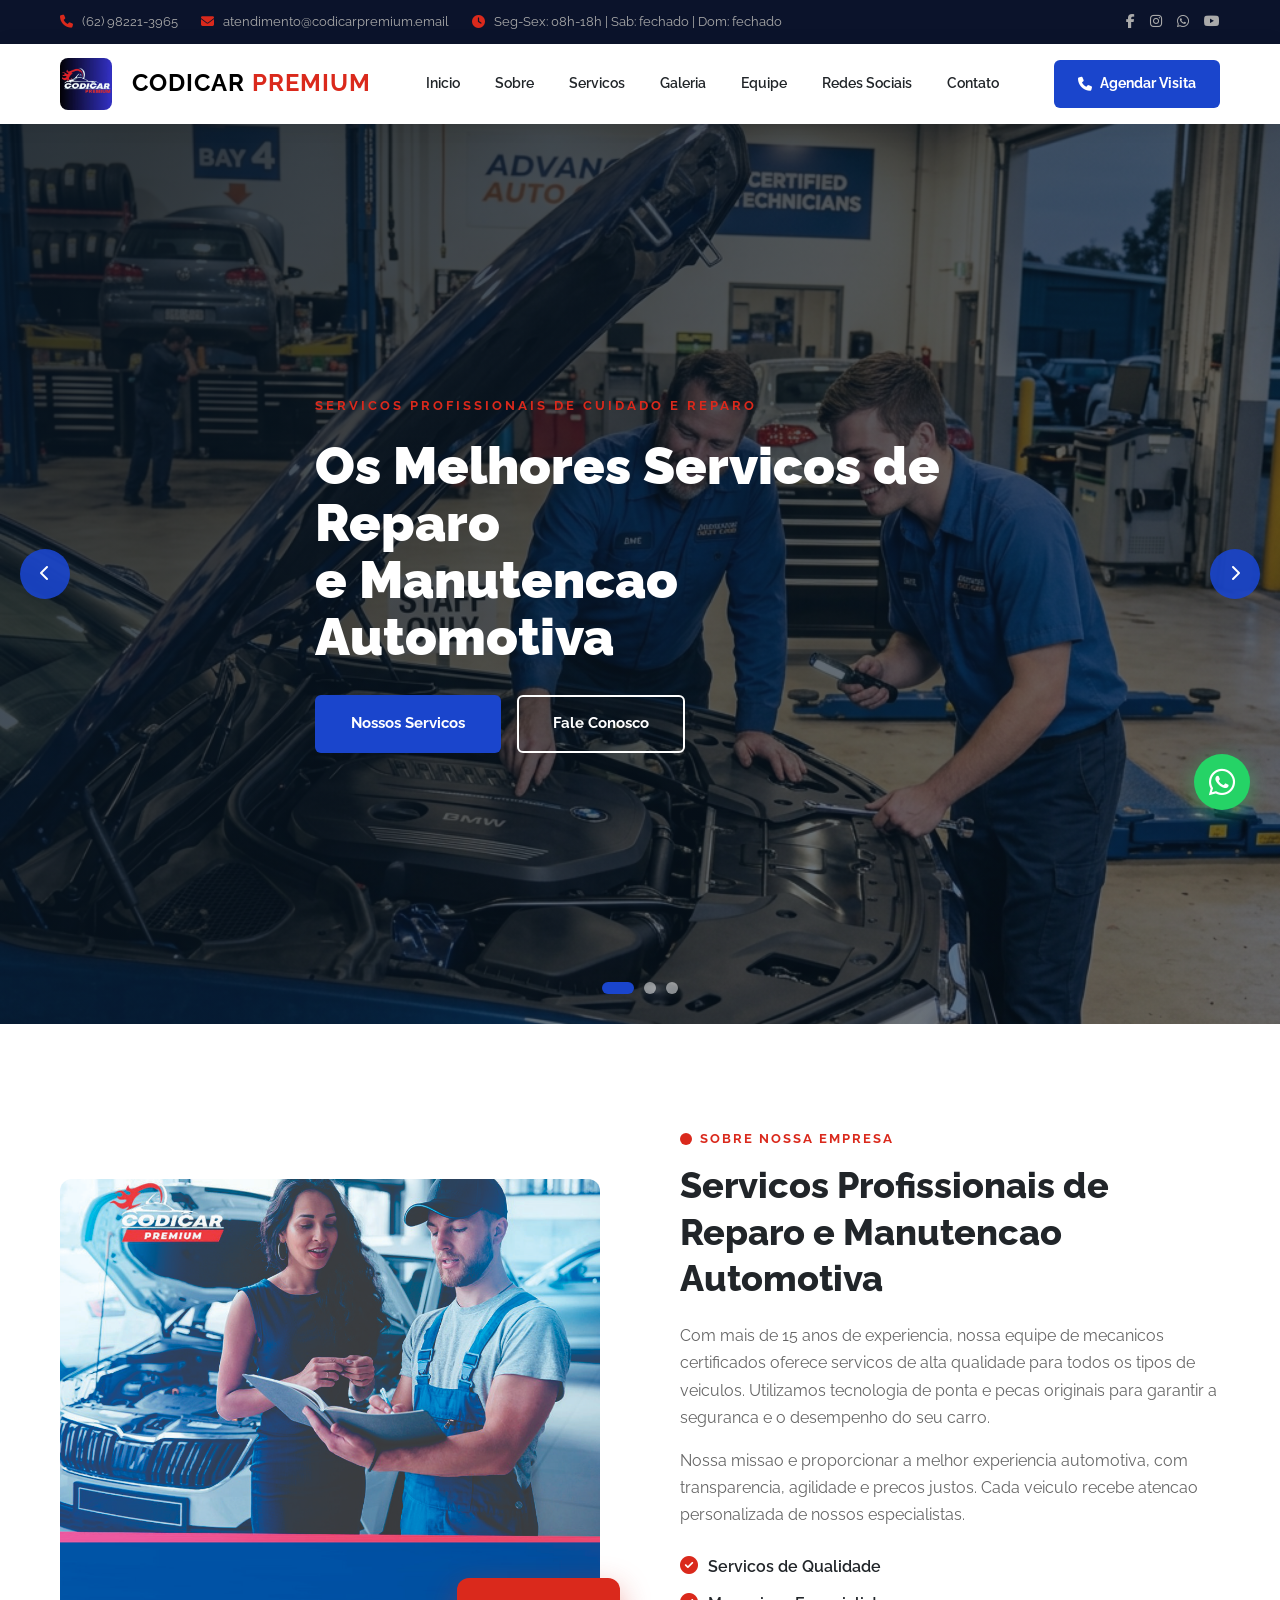
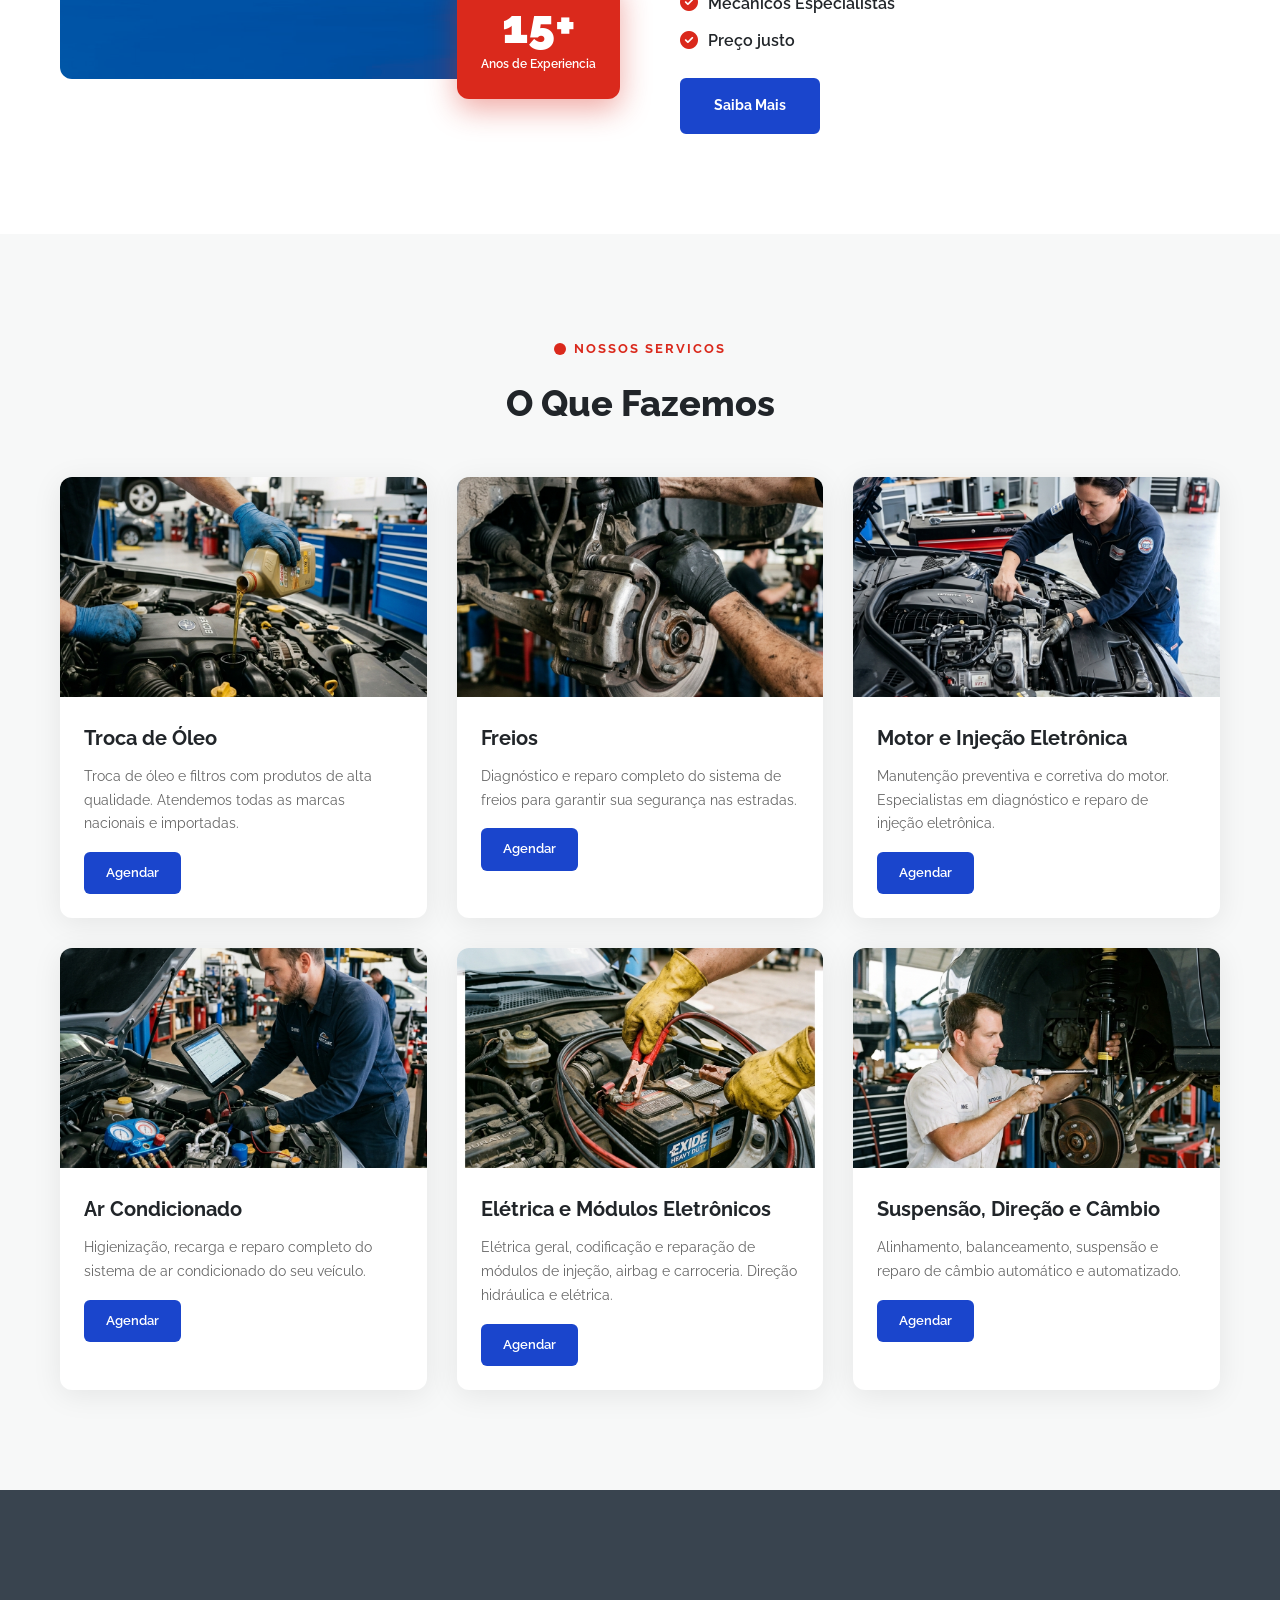
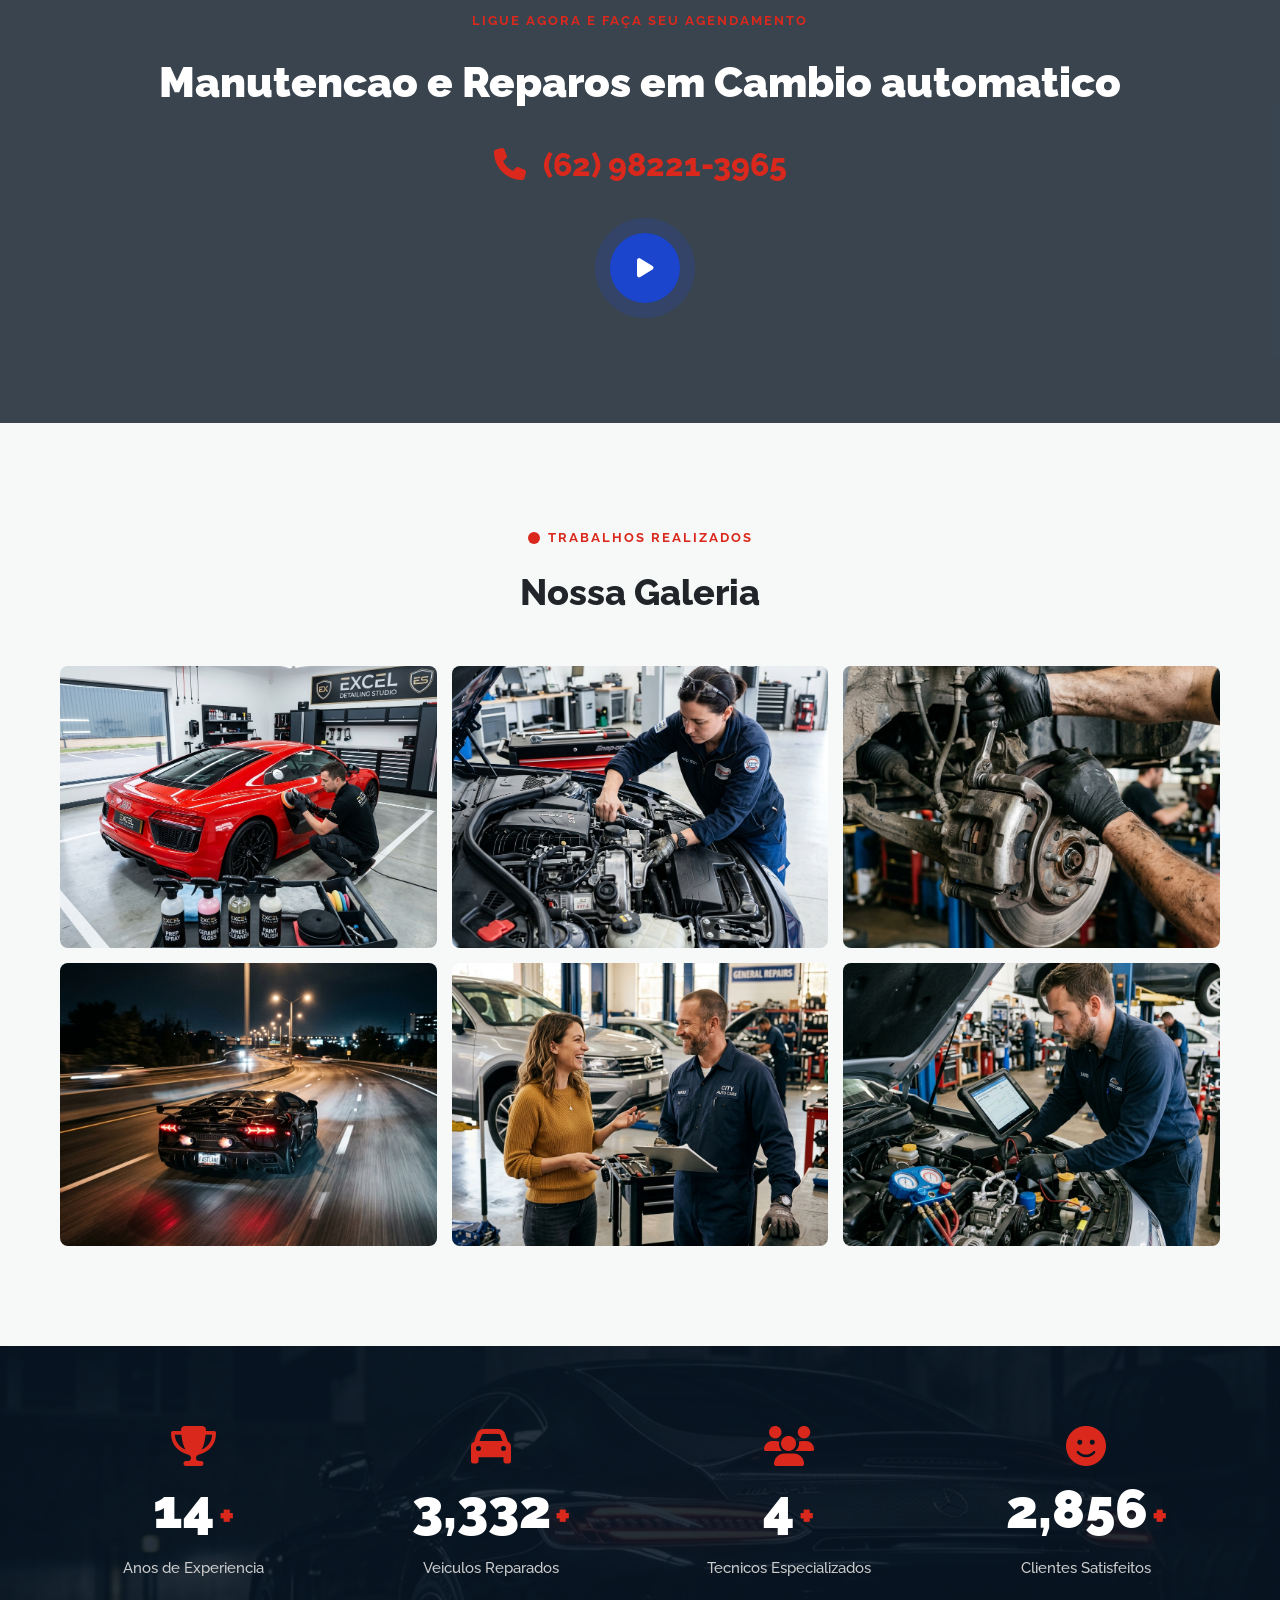
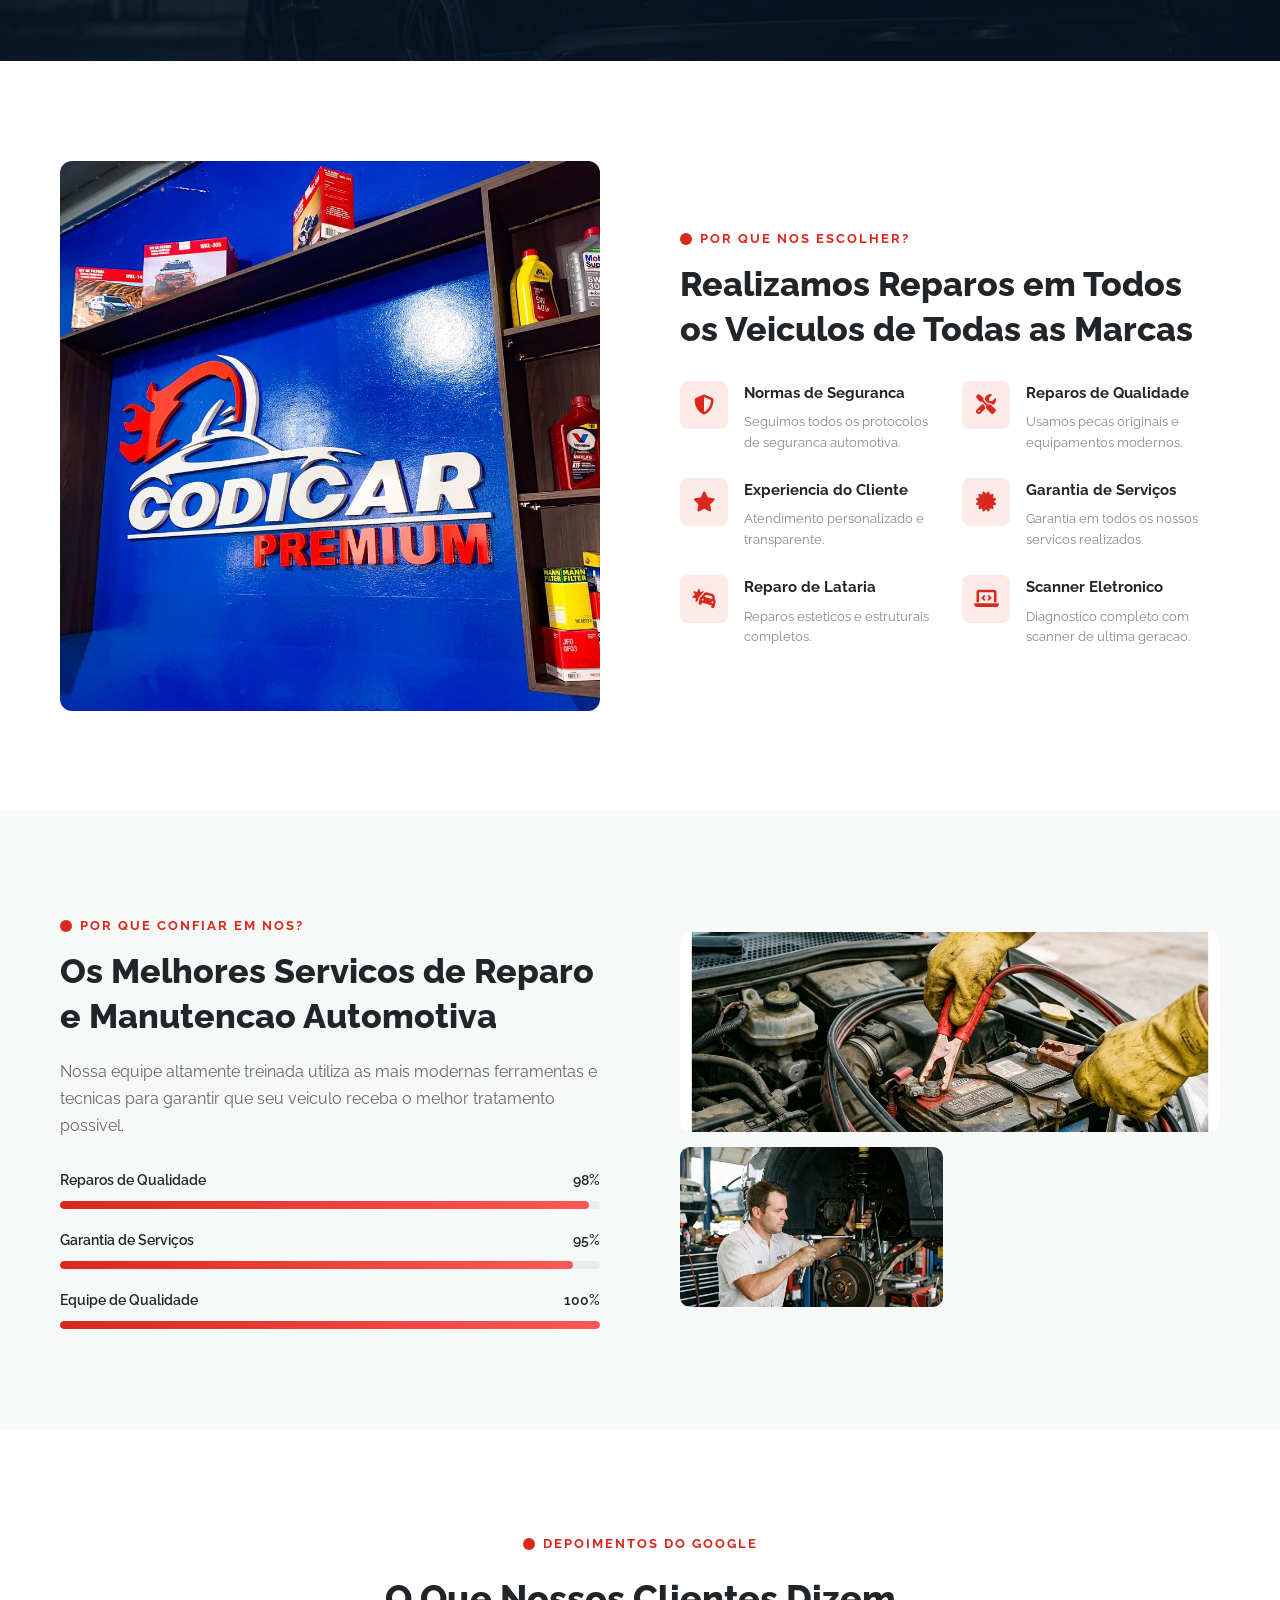
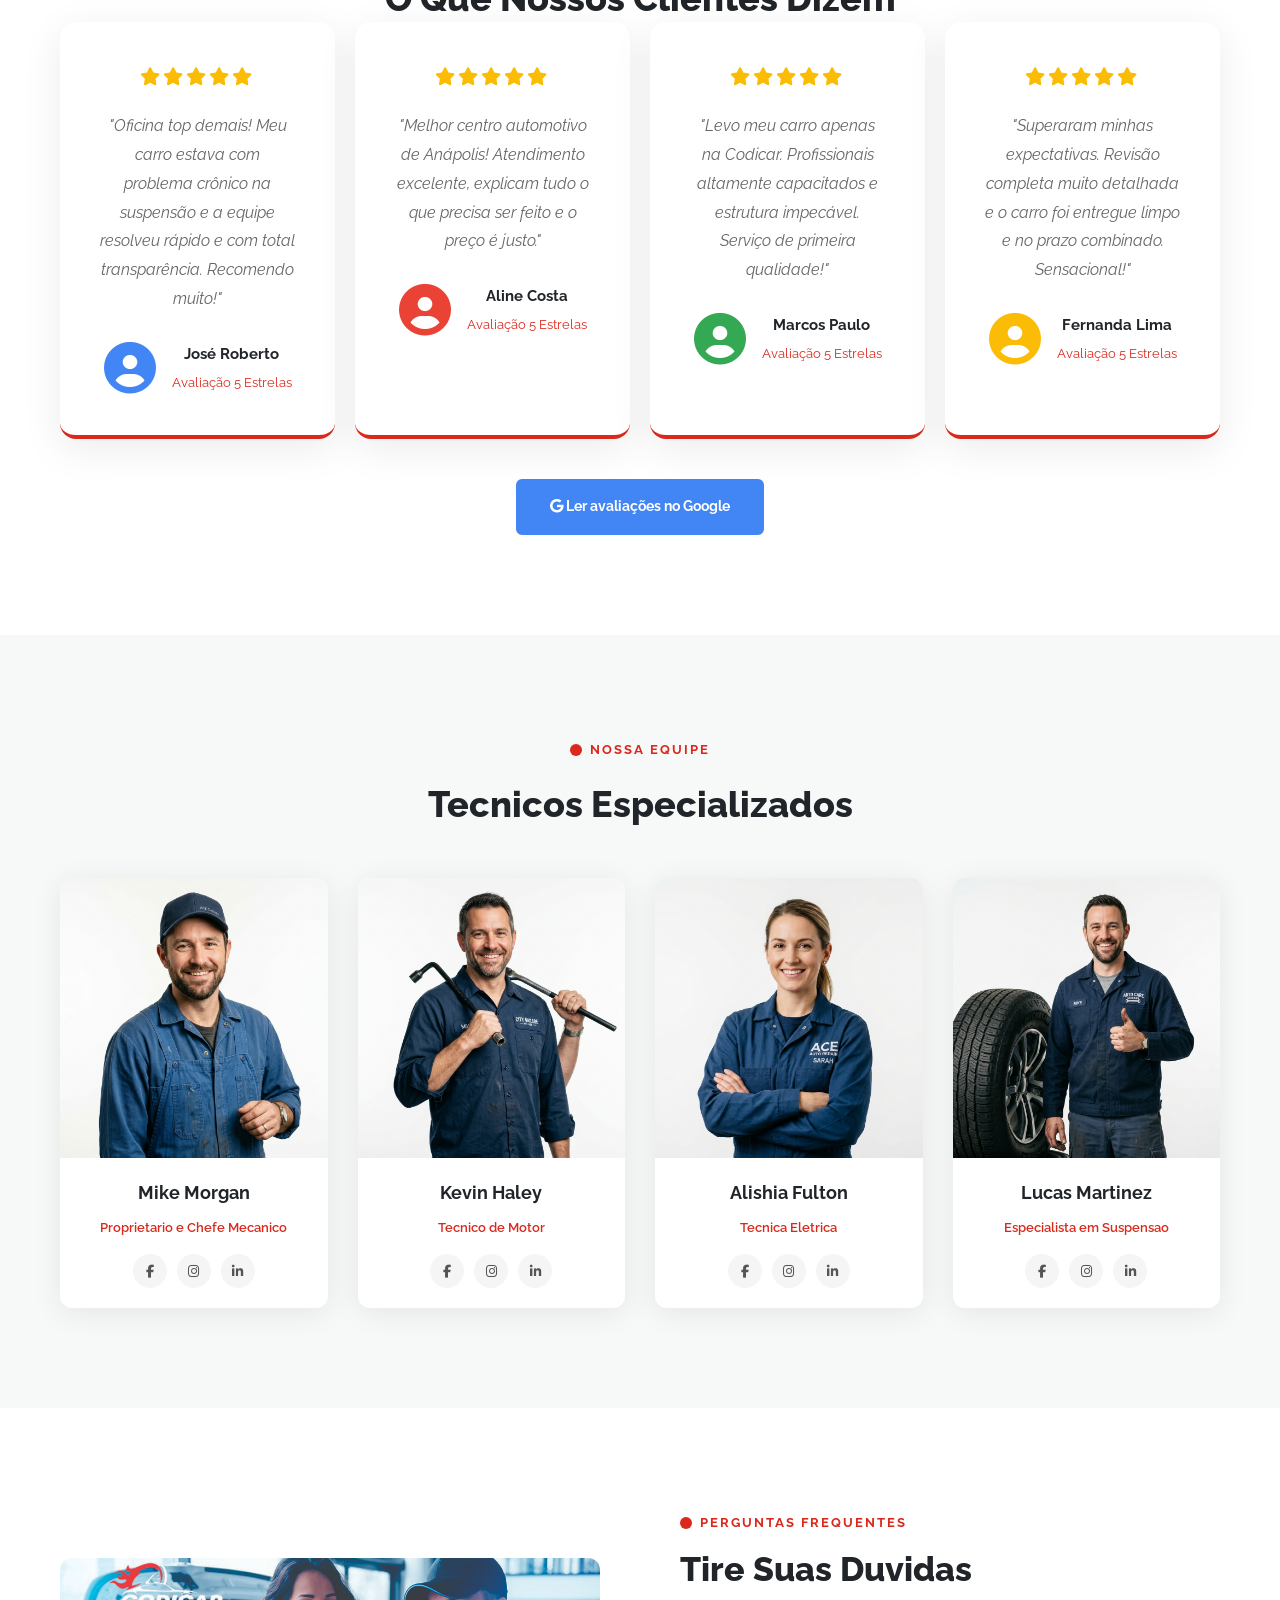
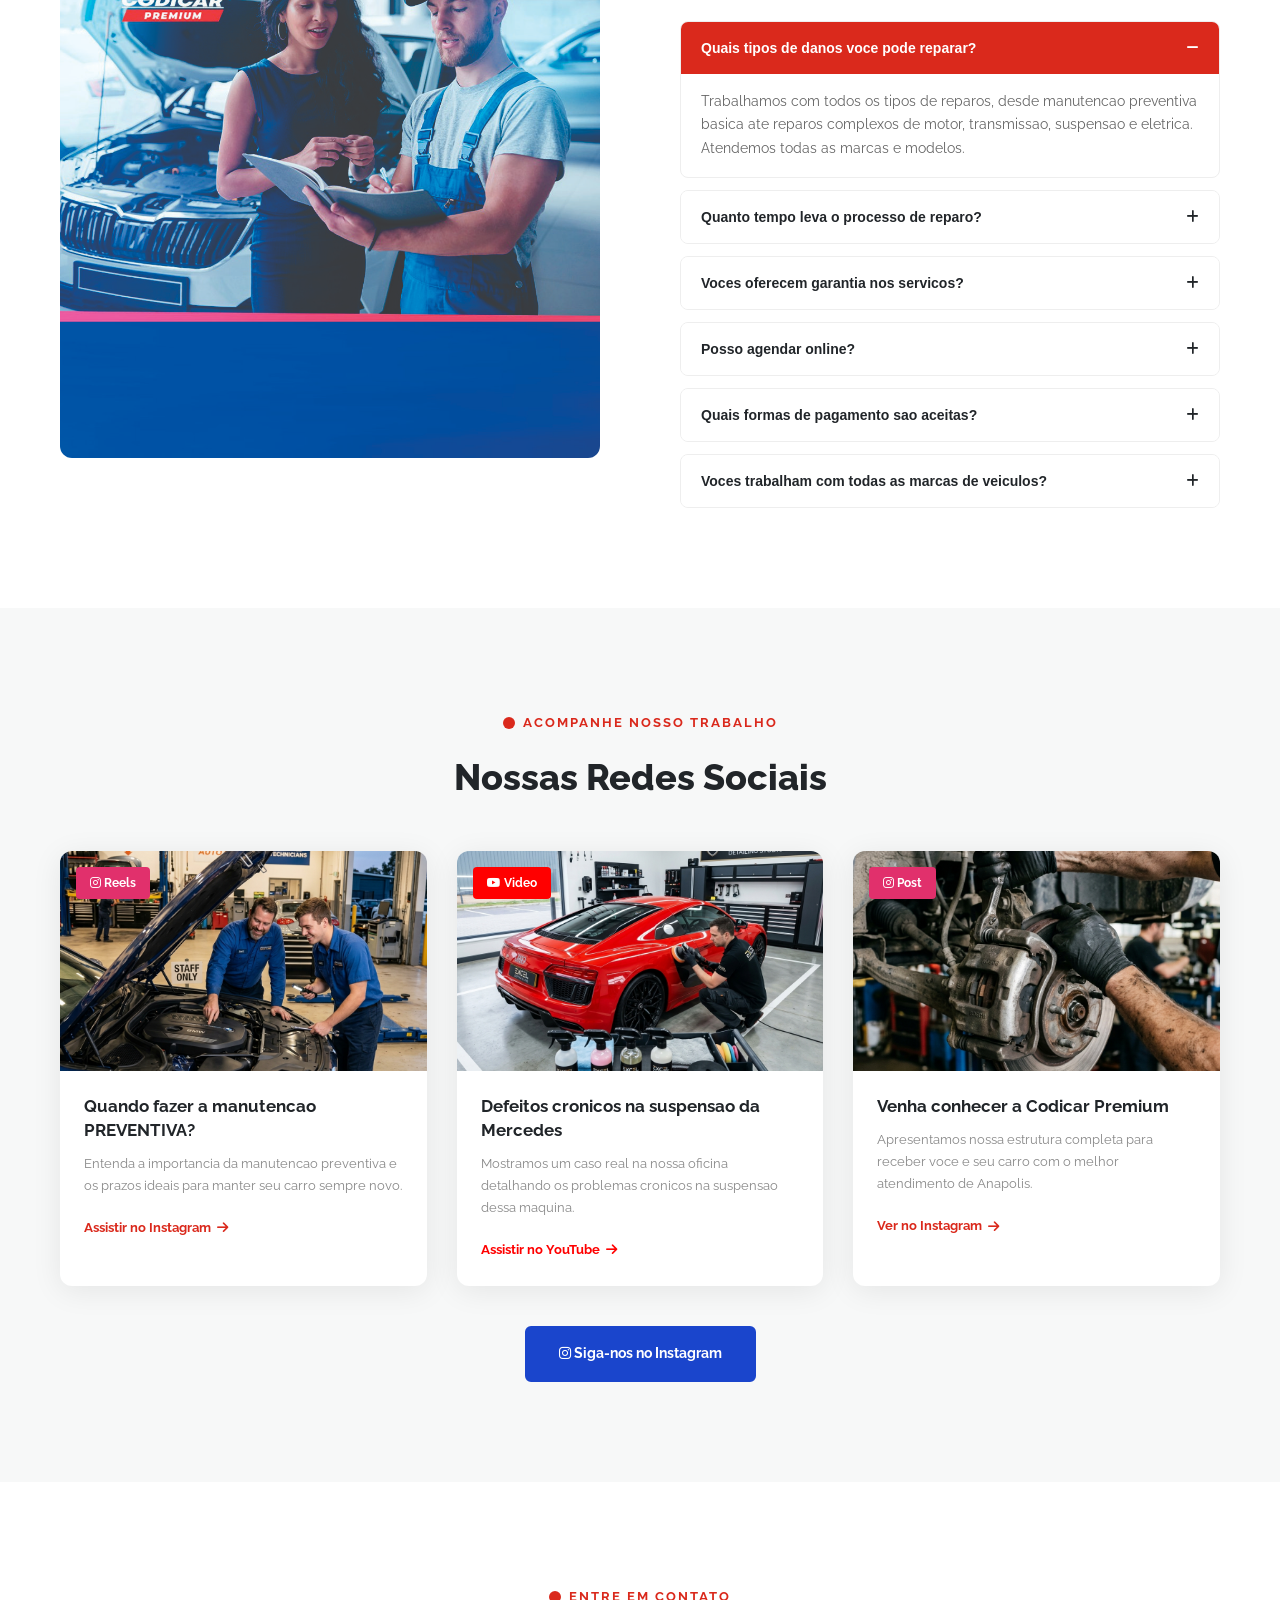
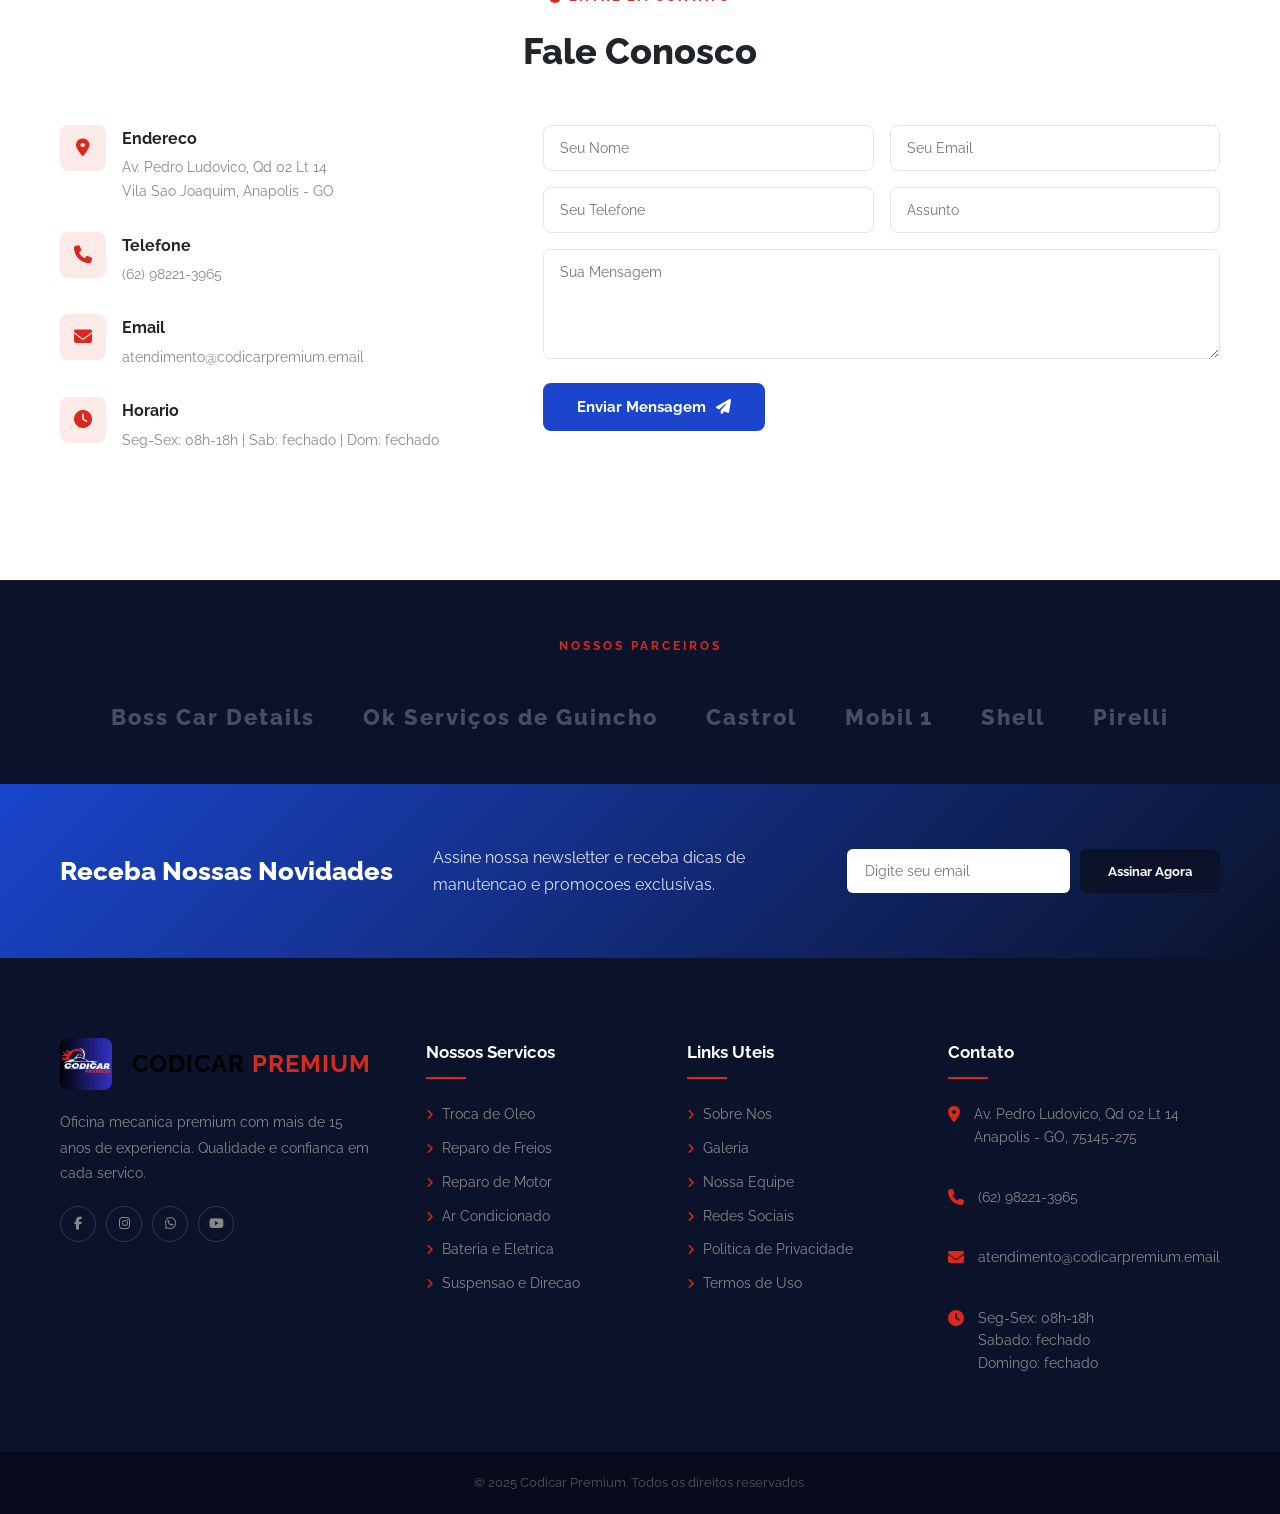
==== commit e04583bf: "feat: atualiza ID Google Ads e adiciona rastreamento de cliques WhatsApp e telefone Co-Authored-By: " ====
--- a/index.html
+++ b/index.html
@@ -11,12 +11,12 @@
   <link rel="stylesheet" href="https://cdnjs.cloudflare.com/ajax/libs/font-awesome/6.5.0/css/all.min.css">
   <link rel="stylesheet" href="assets/css/style.css">
   <!-- Google Ads base tag -->
-  <script async src="https://www.googletagmanager.com/gtag/js?id=AW-1583206288"></script>
+  <script async src="https://www.googletagmanager.com/gtag/js?id=AW-11468836466"></script>
   <script>
     window.dataLayer = window.dataLayer || [];
     function gtag(){dataLayer.push(arguments);}
     gtag('js', new Date());
-    gtag('config', 'AW-1583206288');
+    gtag('config', 'AW-11468836466');
   </script>
 </head>
 
@@ -199,7 +199,7 @@
       <div class="cta-content text-center">
         <span class="section-subtitle-white">LIGUE AGORA E FAÇA SEU AGENDAMENTO</span>
         <h2>Manutencao e Reparos em Cambio automatico</h2>
-        <a href="tel:62982213965" class="cta-phone"><i class="fa fa-phone"></i> (62) 98221-3965</a>
+        <a href="tel:62982213965" class="cta-phone" onclick="gtag('event','conversion',{'send_to':'AW-11468836466/phone_click'})"><i class="fa fa-phone"></i> (62) 98221-3965</a>
         <div class="cta-play">
           <a href="https://www.youtube.com/watch?v=KVAa7OCHxjg" class="play-btn" target="_blank"><i
               class="fa fa-play"></i></a>
@@ -752,7 +752,7 @@
   <!-- BACK TO TOP -->
   <a href="#" class="back-to-top" id="backTop"><i class="fa fa-arrow-up"></i></a>
   <!-- WHATSAPP FLOATING BUTTON -->
-  <a href="https://wa.me/5562982213965?text=Ol%C3%A1%21+Vindo+pelo+site%2C+e+gostaria+de+agendar+um+servi%C3%A7o." target="_blank" class="whatsapp-float">
+  <a href="https://wa.me/5562982213965?text=Ol%C3%A1%21+Vindo+pelo+site%2C+e+gostaria+de+agendar+um+servi%C3%A7o." target="_blank" class="whatsapp-float" onclick="gtag('event','conversion',{'send_to':'AW-11468836466/whatsapp_click'})">
     <i class="fab fa-whatsapp"></i>
   </a>
   <script src="assets/js/main.js"></script>
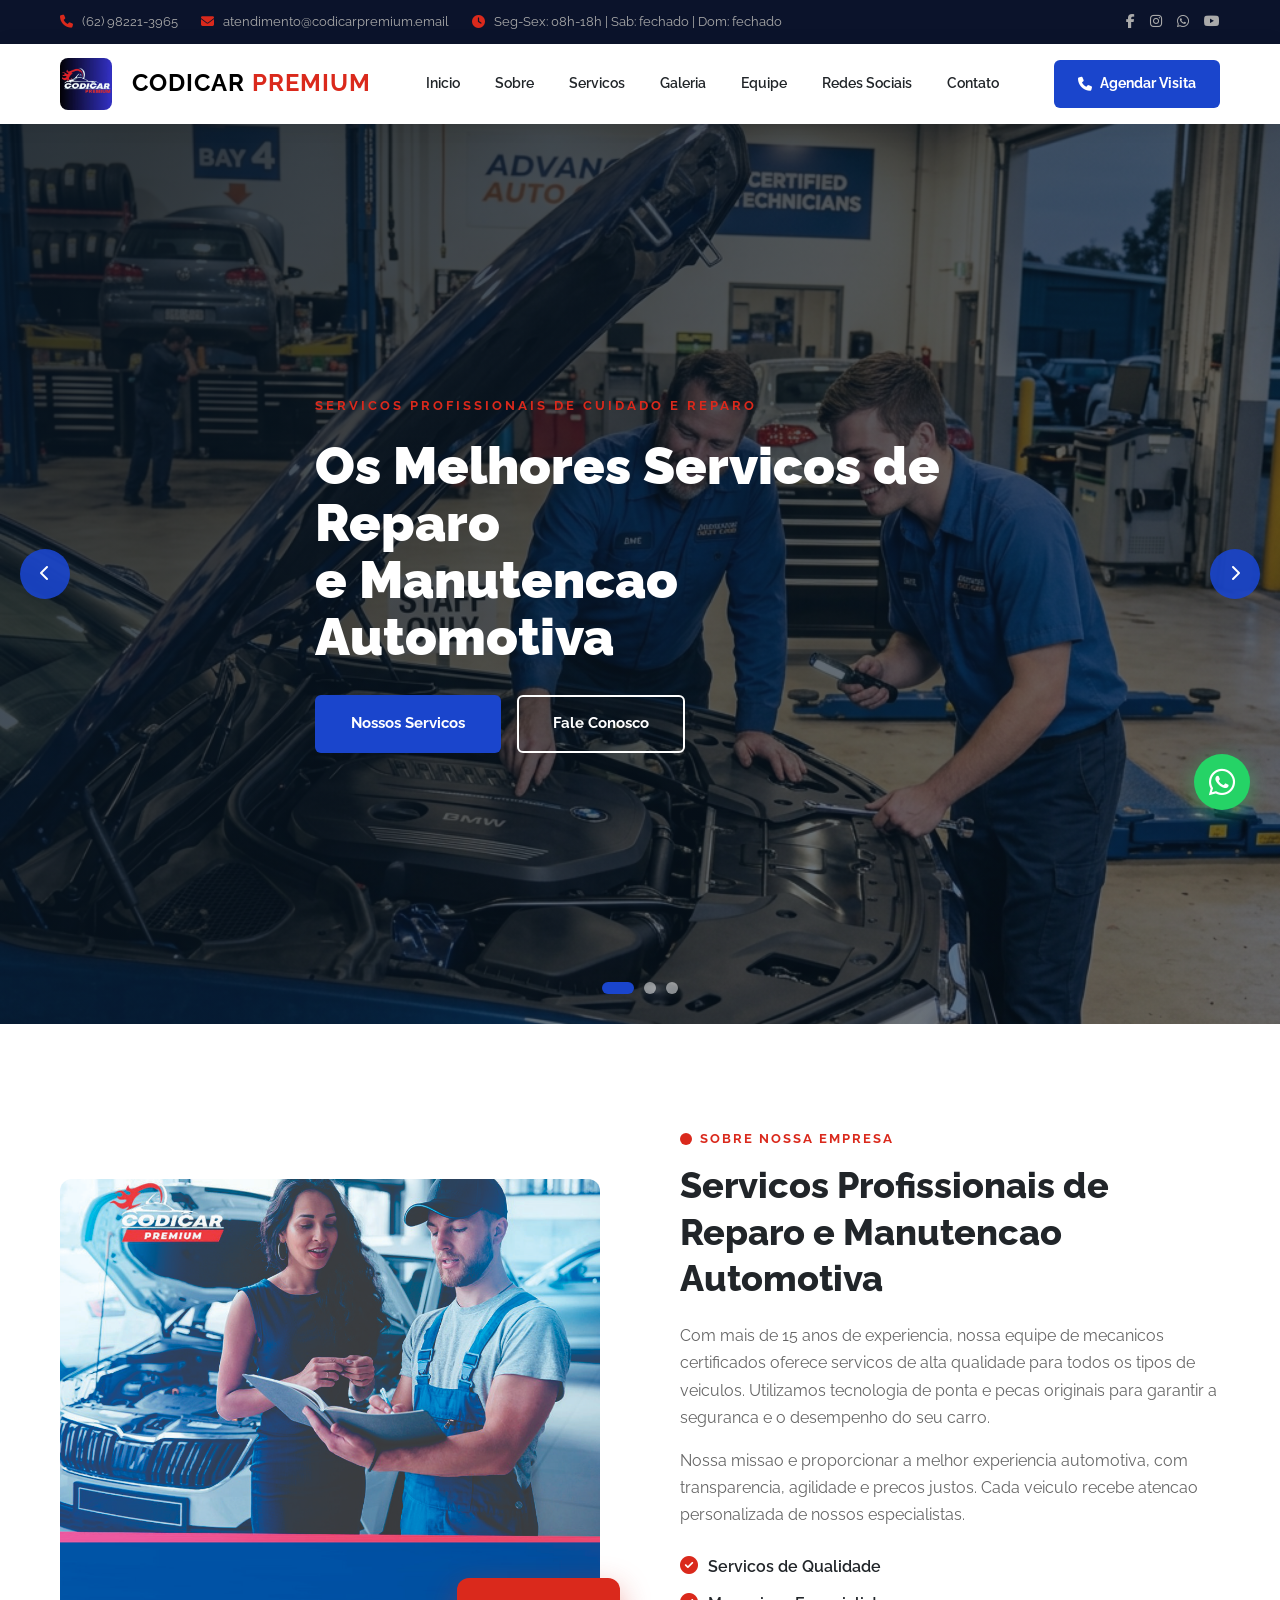
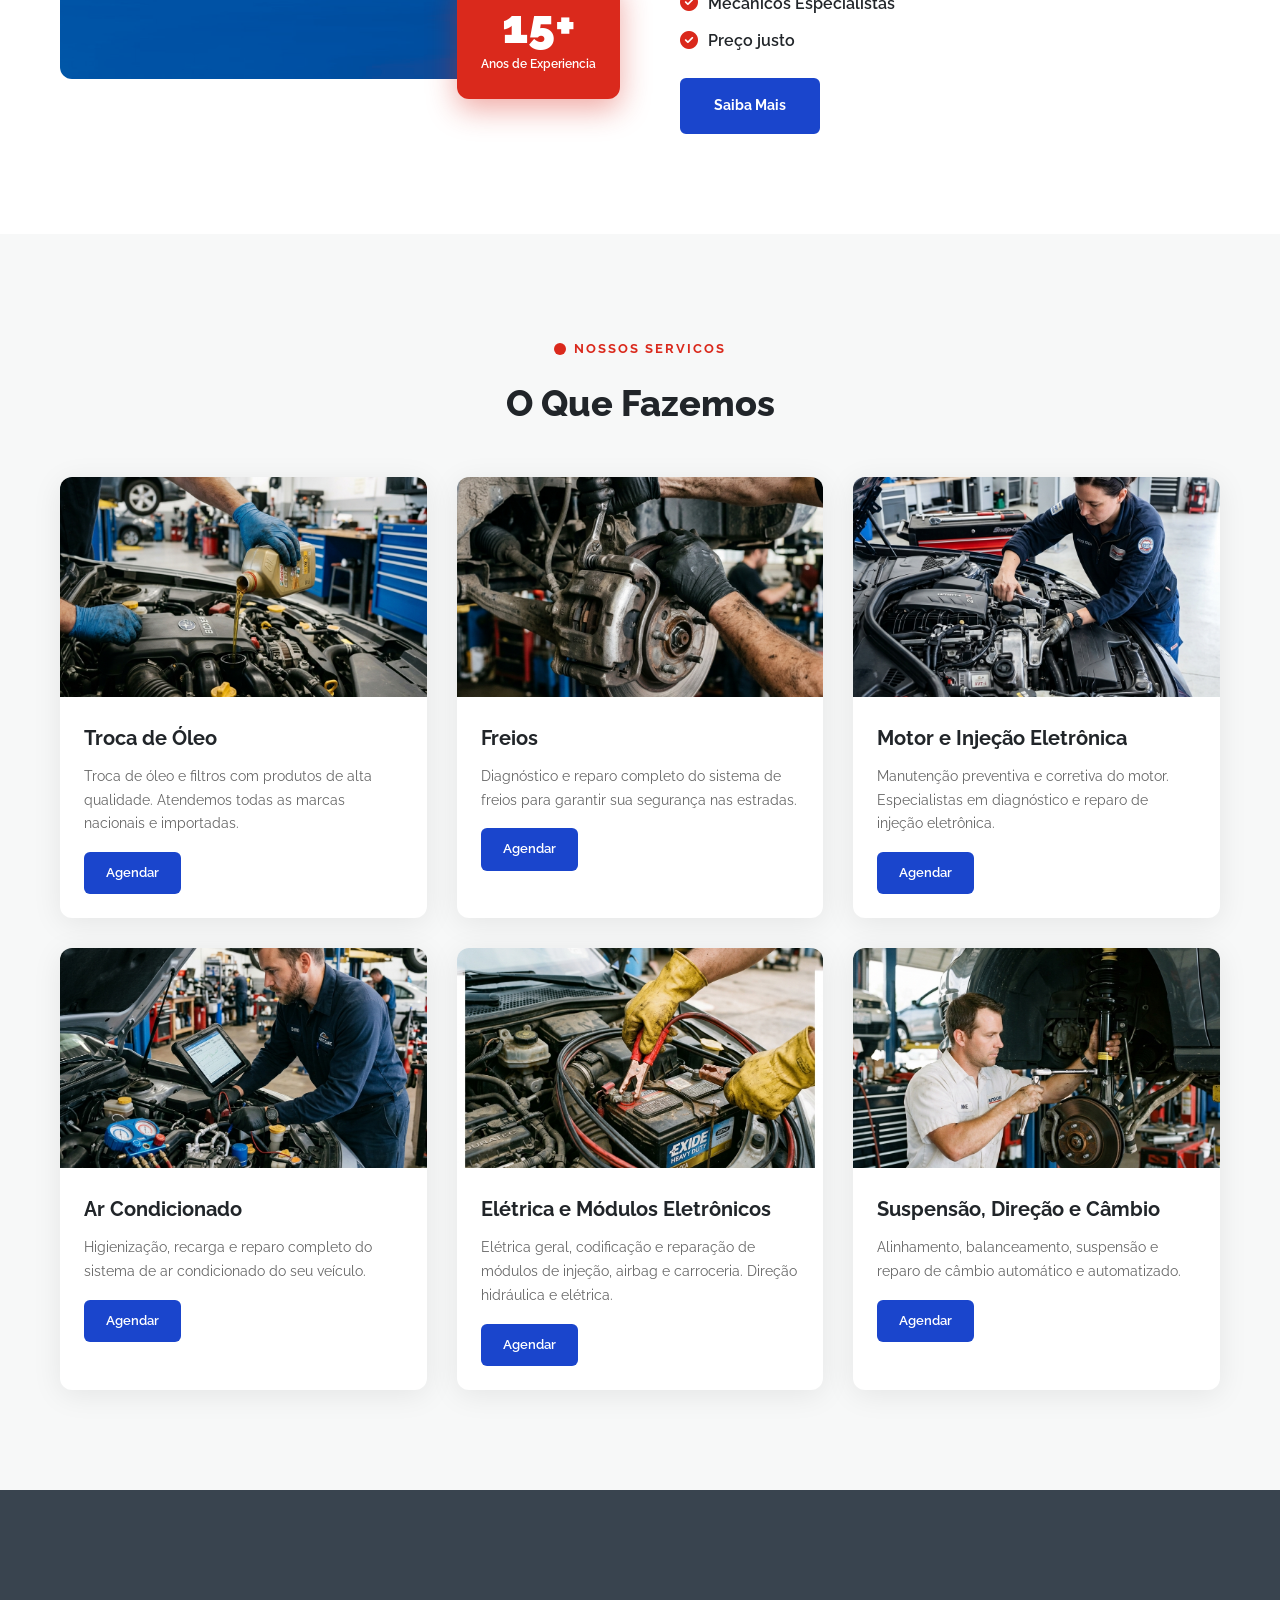
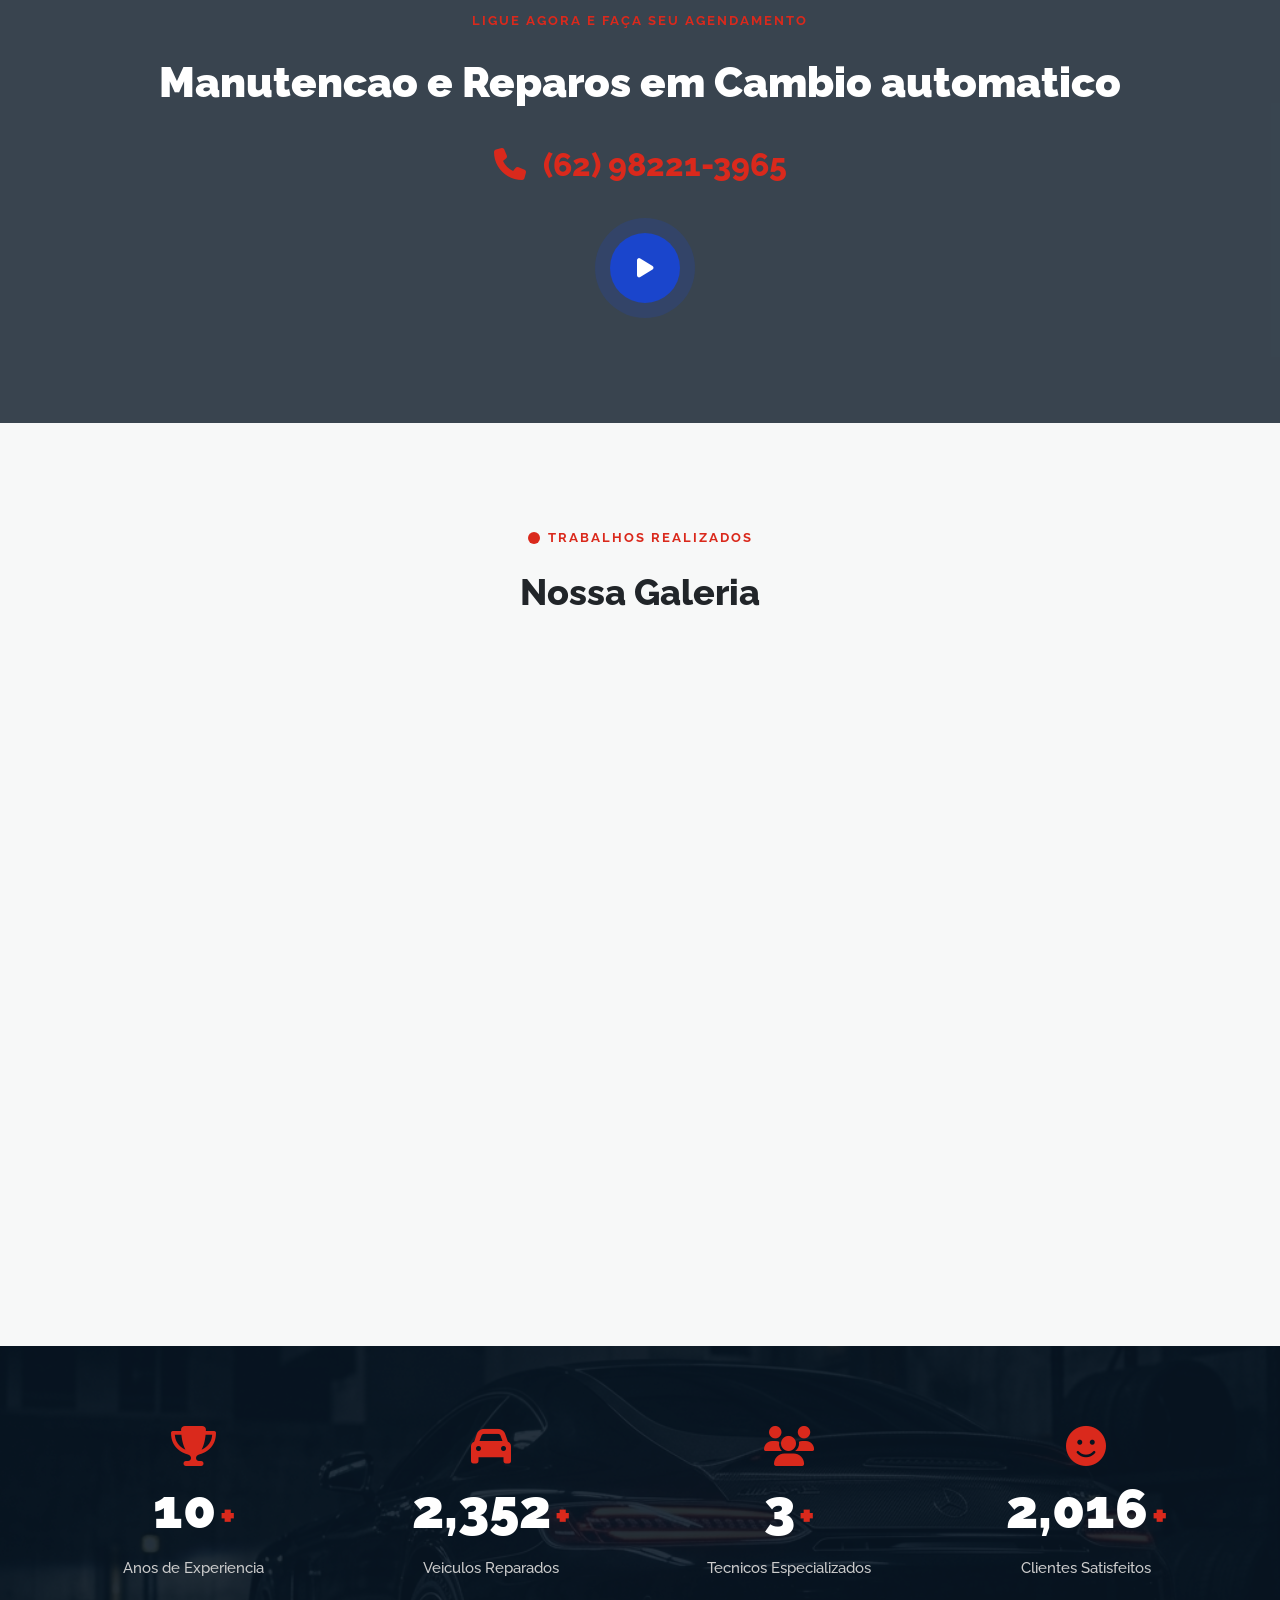
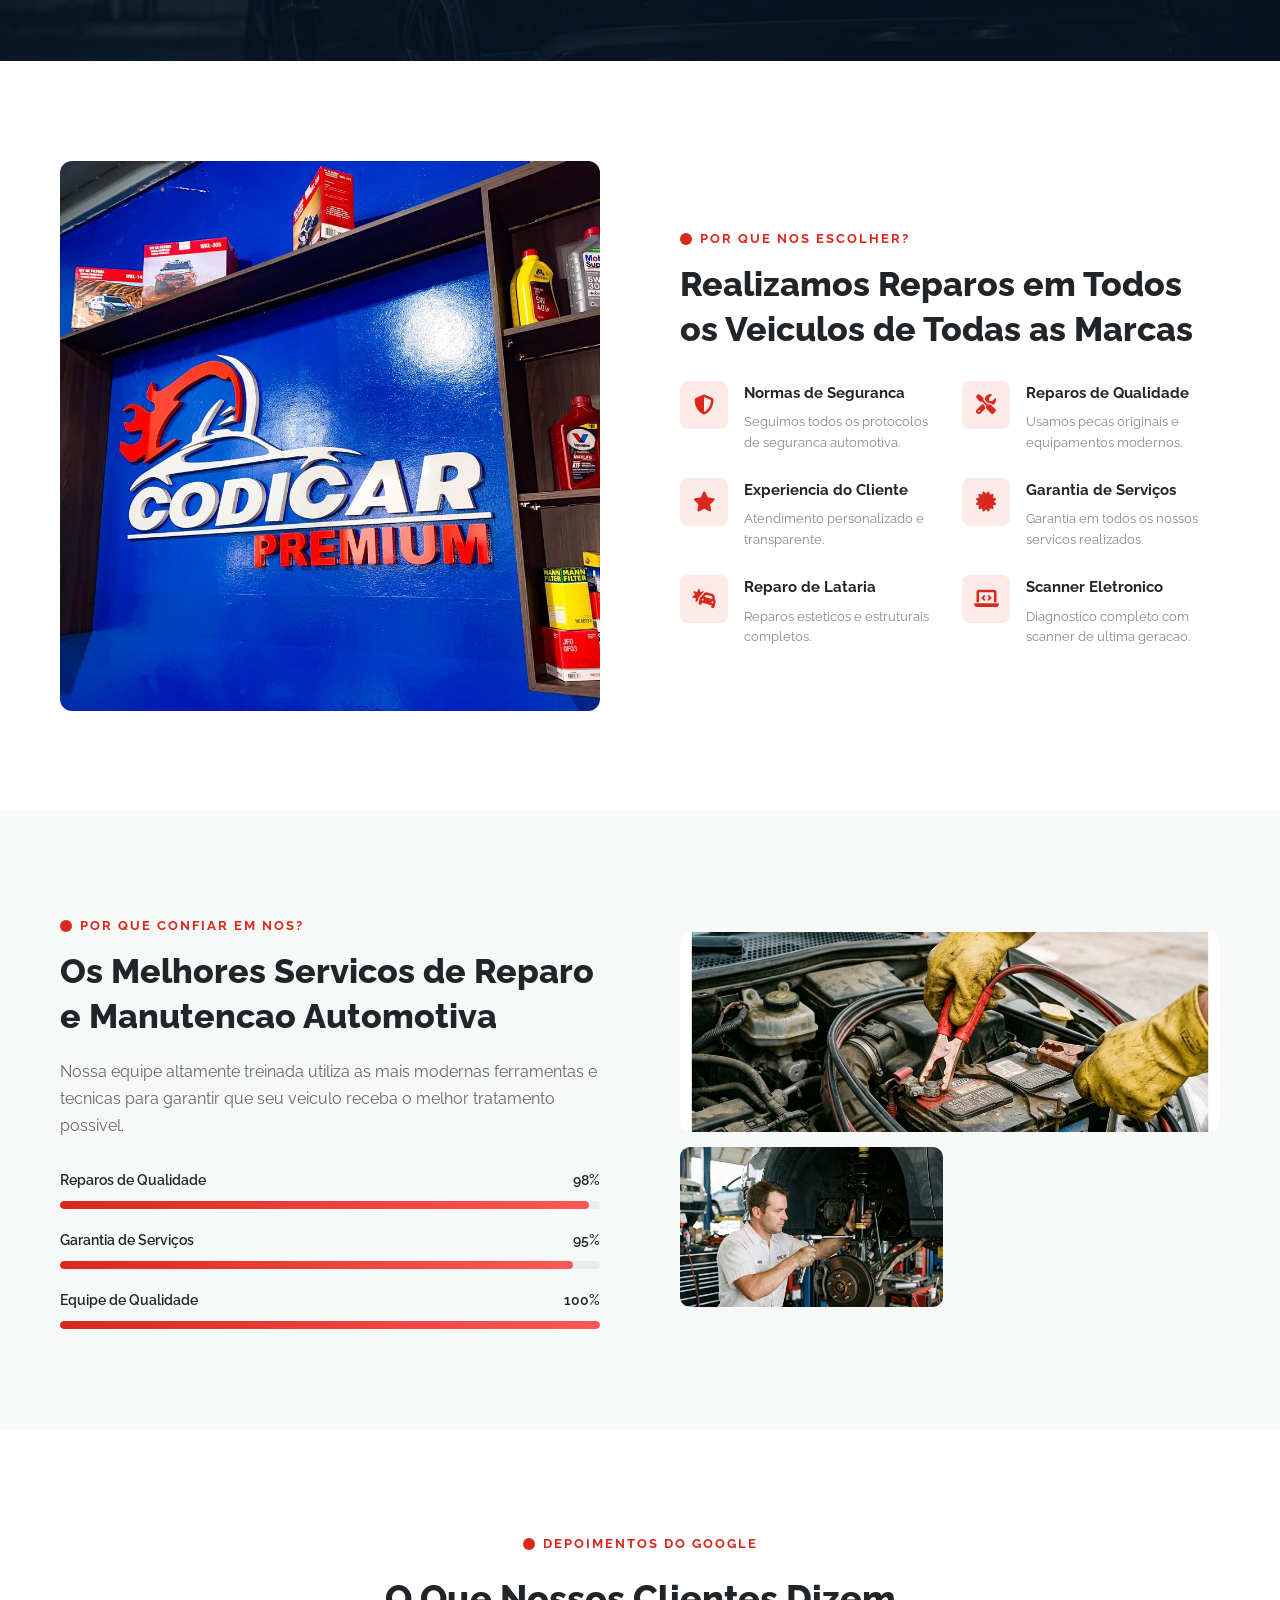
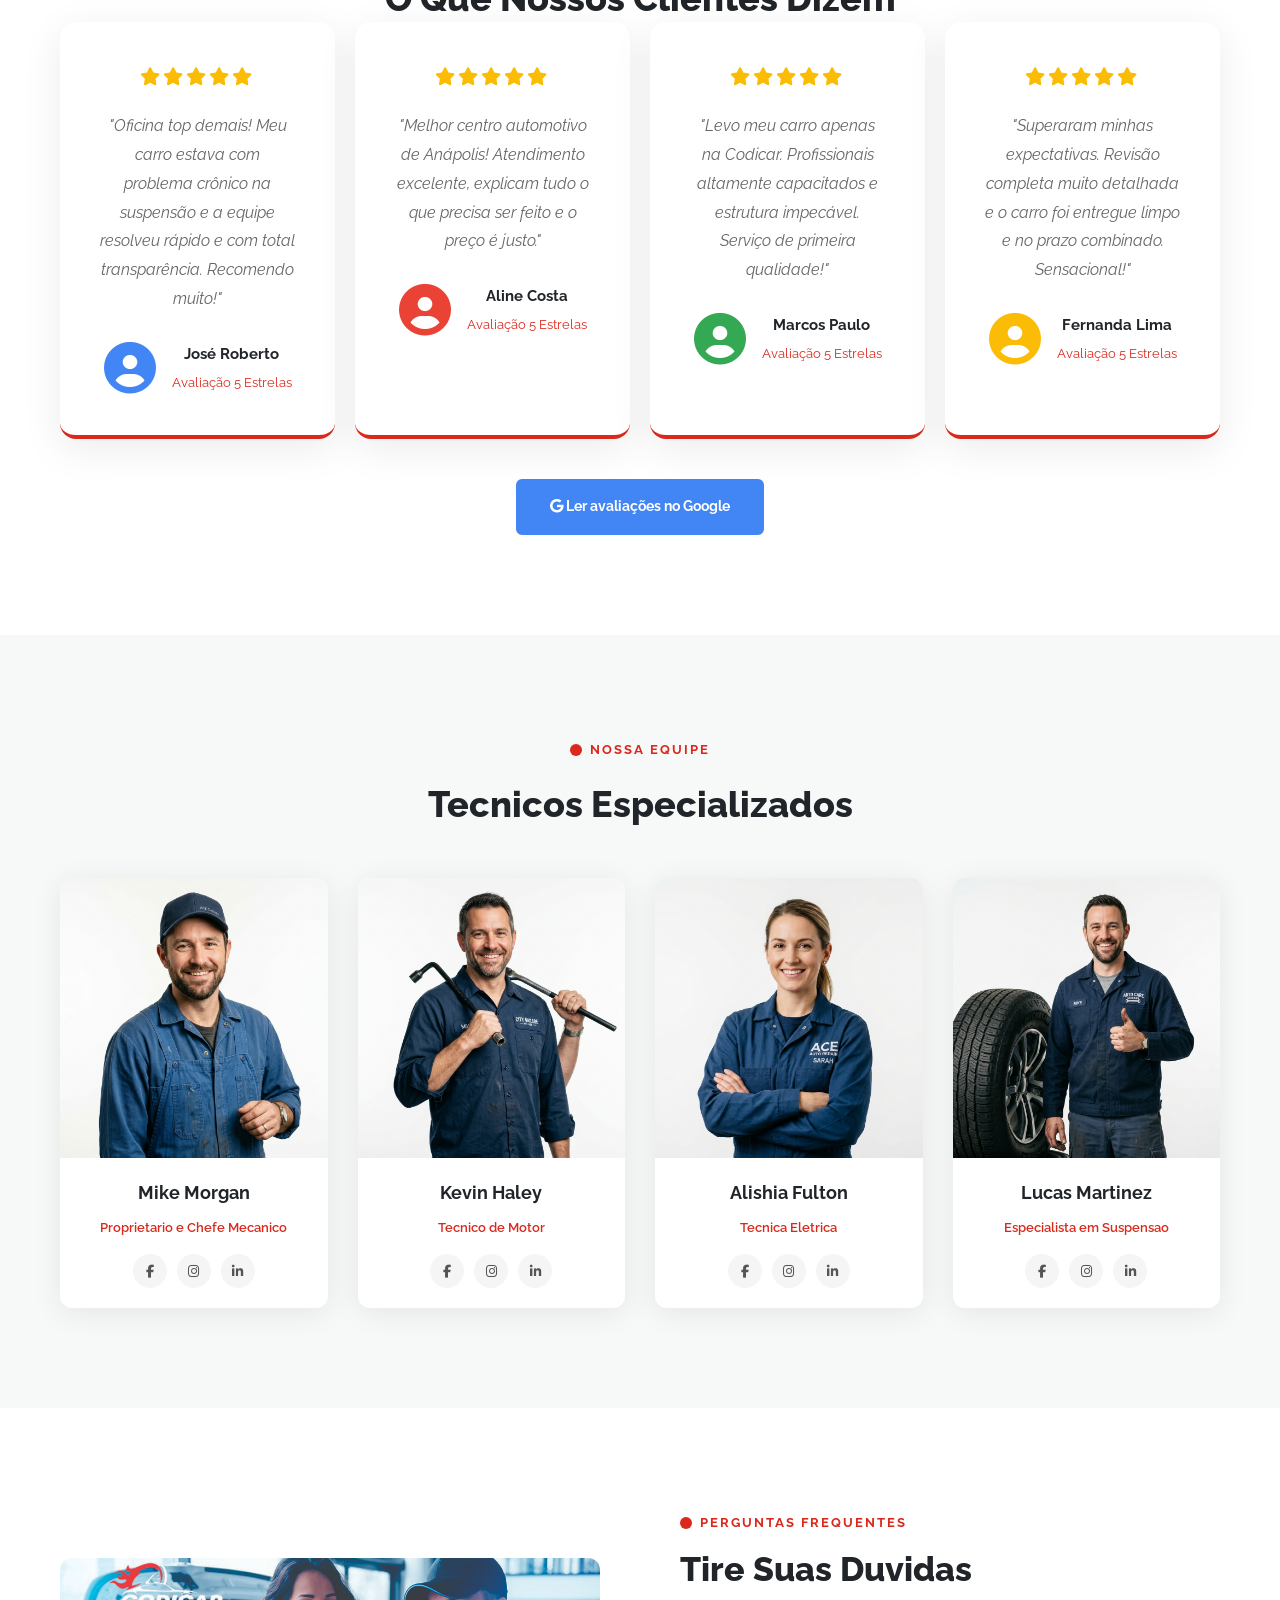
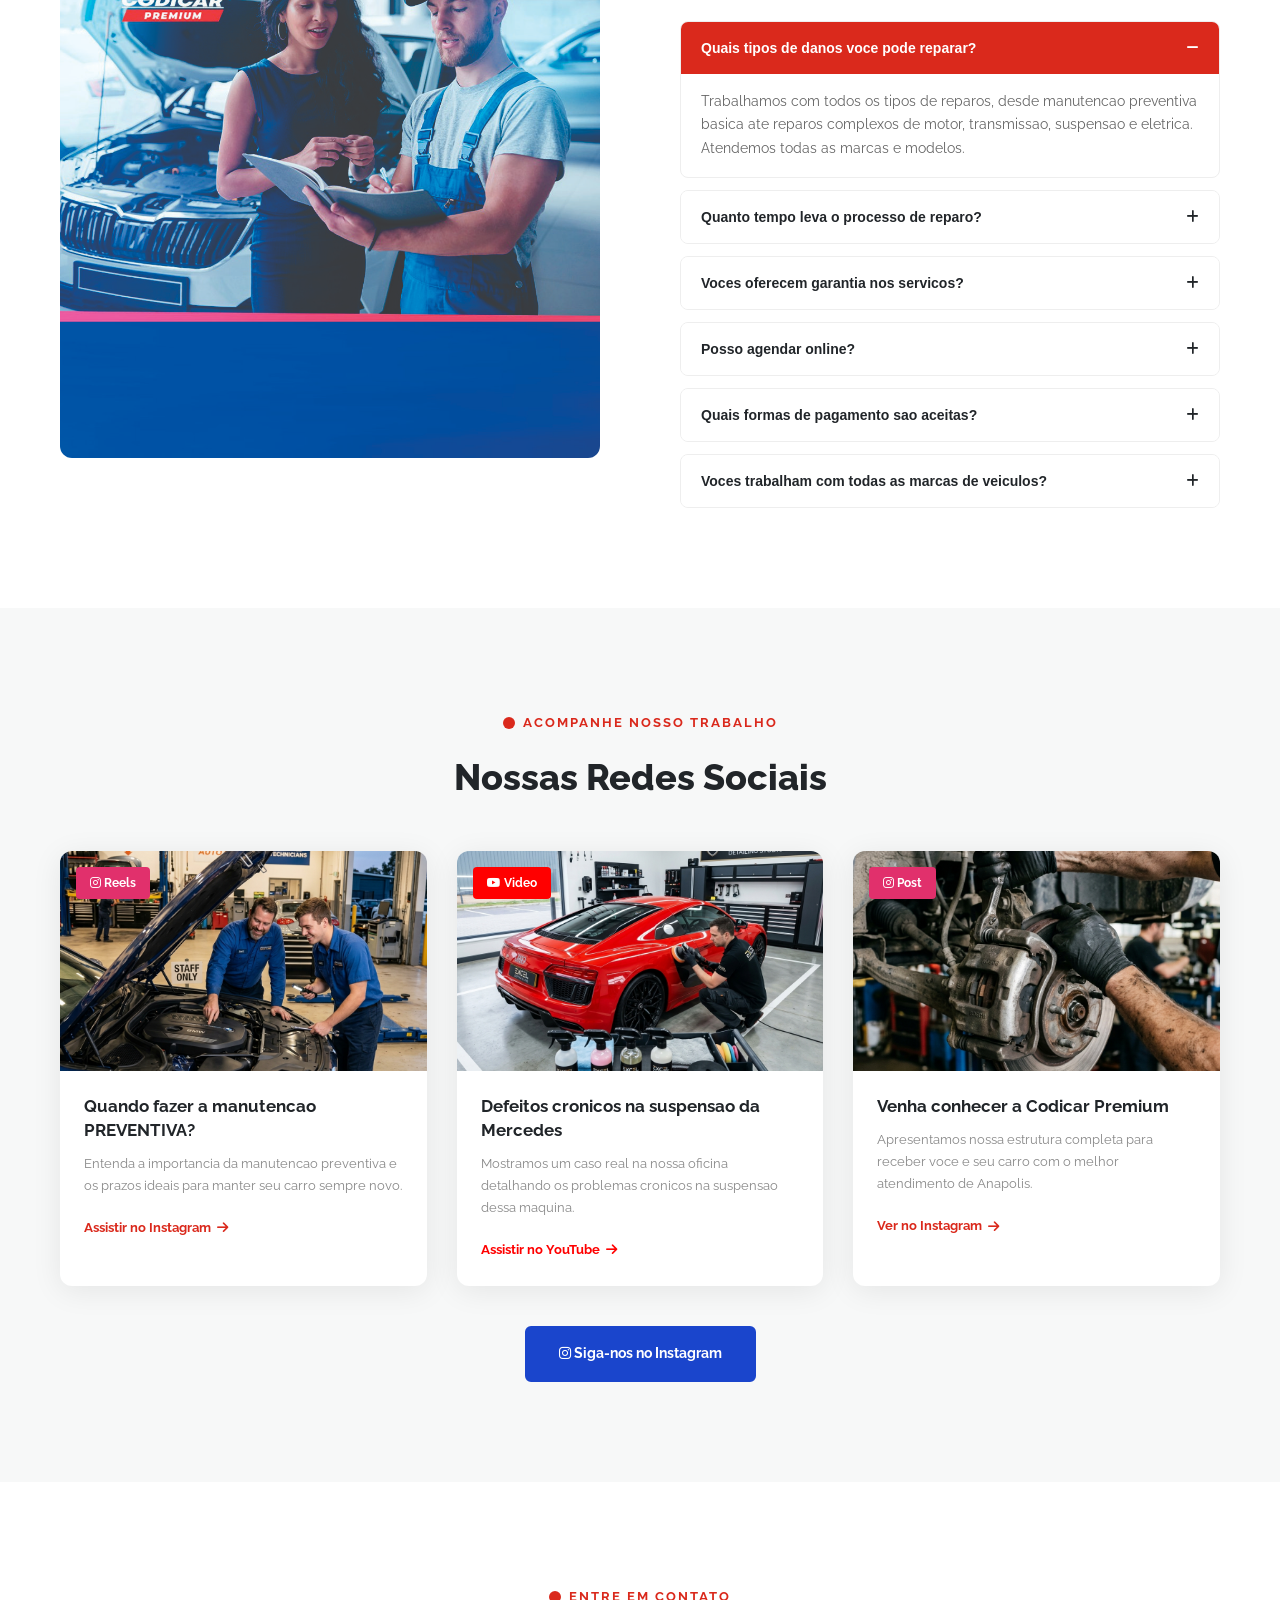
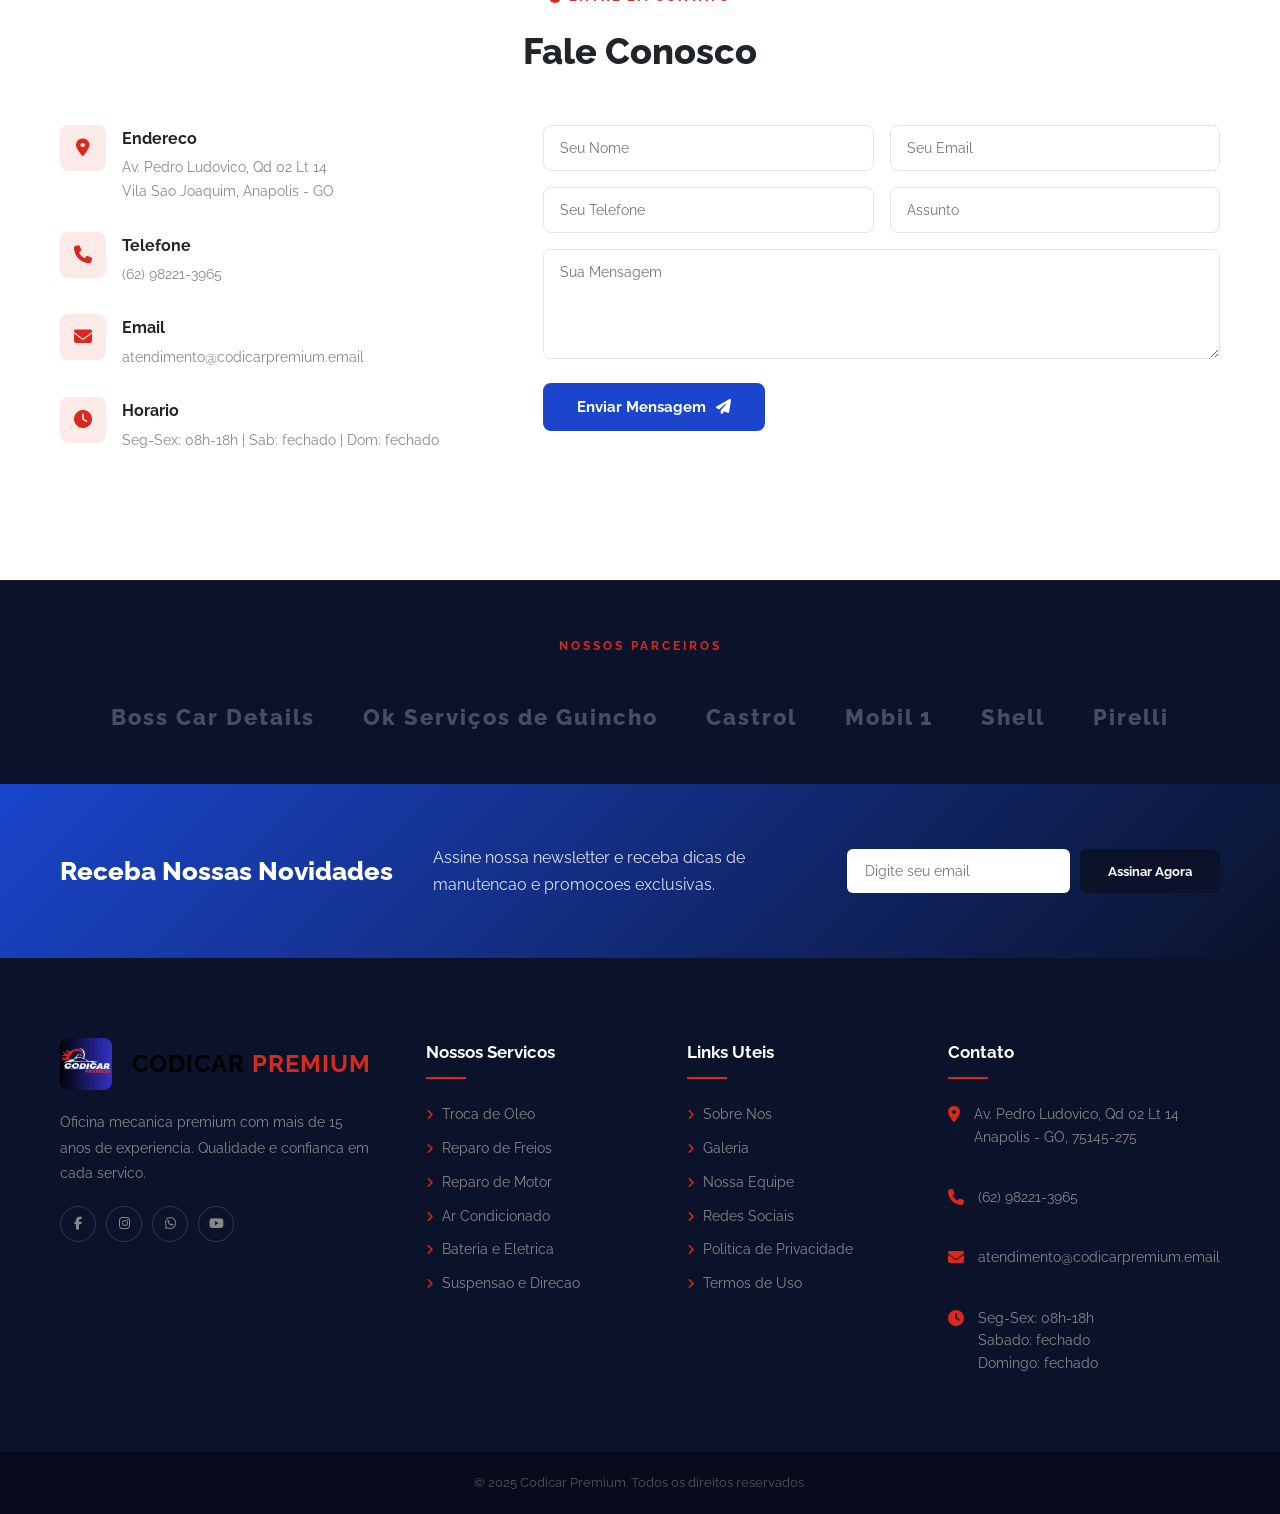
==== commit 2ef1b5c1: "Implementar rastreamento de conversões Google Ads - Adicionar conversion tracking no botão flutuante" ====
--- a/index.html
+++ b/index.html
@@ -199,7 +199,7 @@
       <div class="cta-content text-center">
         <span class="section-subtitle-white">LIGUE AGORA E FAÇA SEU AGENDAMENTO</span>
         <h2>Manutencao e Reparos em Cambio automatico</h2>
-        <a href="tel:62982213965" class="cta-phone" onclick="gtag('event','conversion',{'send_to':'AW-11468836466/phone_click'})"><i class="fa fa-phone"></i> (62) 98221-3965</a>
+        <a href="tel:62982213965" class="cta-phone" onclick="gtag('event','conversion',{'send_to':'AW-11468836466/xi2VCI-9obEZEPKc4twq'})"><i class="fa fa-phone"></i> (62) 98221-3965</a>
         <div class="cta-play">
           <a href="https://www.youtube.com/watch?v=KVAa7OCHxjg" class="play-btn" target="_blank"><i
               class="fa fa-play"></i></a>
@@ -752,9 +752,14 @@
   <!-- BACK TO TOP -->
   <a href="#" class="back-to-top" id="backTop"><i class="fa fa-arrow-up"></i></a>
   <!-- WHATSAPP FLOATING BUTTON -->
-  <a href="https://wa.me/5562982213965?text=Ol%C3%A1%21+Vindo+pelo+site%2C+e+gostaria+de+agendar+um+servi%C3%A7o." target="_blank" class="whatsapp-float" onclick="gtag('event','conversion',{'send_to':'AW-11468836466/whatsapp_click'})">
+  <a href="https://wa.me/5562982213965?text=Ol%C3%A1%21+Vindo+pelo+site%2C+e+gostaria+de+agendar+um+servi%C3%A7o." target="_blank" class="whatsapp-float" onclick="gtag('event','conversion',{'send_to':'AW-11468836466/xi2VCI-9obEZEPKc4twq'})">
     <i class="fab fa-whatsapp"></i>
   </a>
+  <script>
+    document.getElementById('contactForm').addEventListener('submit', function() {
+      gtag('event', 'conversion', {'send_to': 'AW-11468836466/xi2VCI-9obEZEPKc4twq'});
+    });
+  </script>
   <script src="assets/js/main.js"></script>
 </body>
 
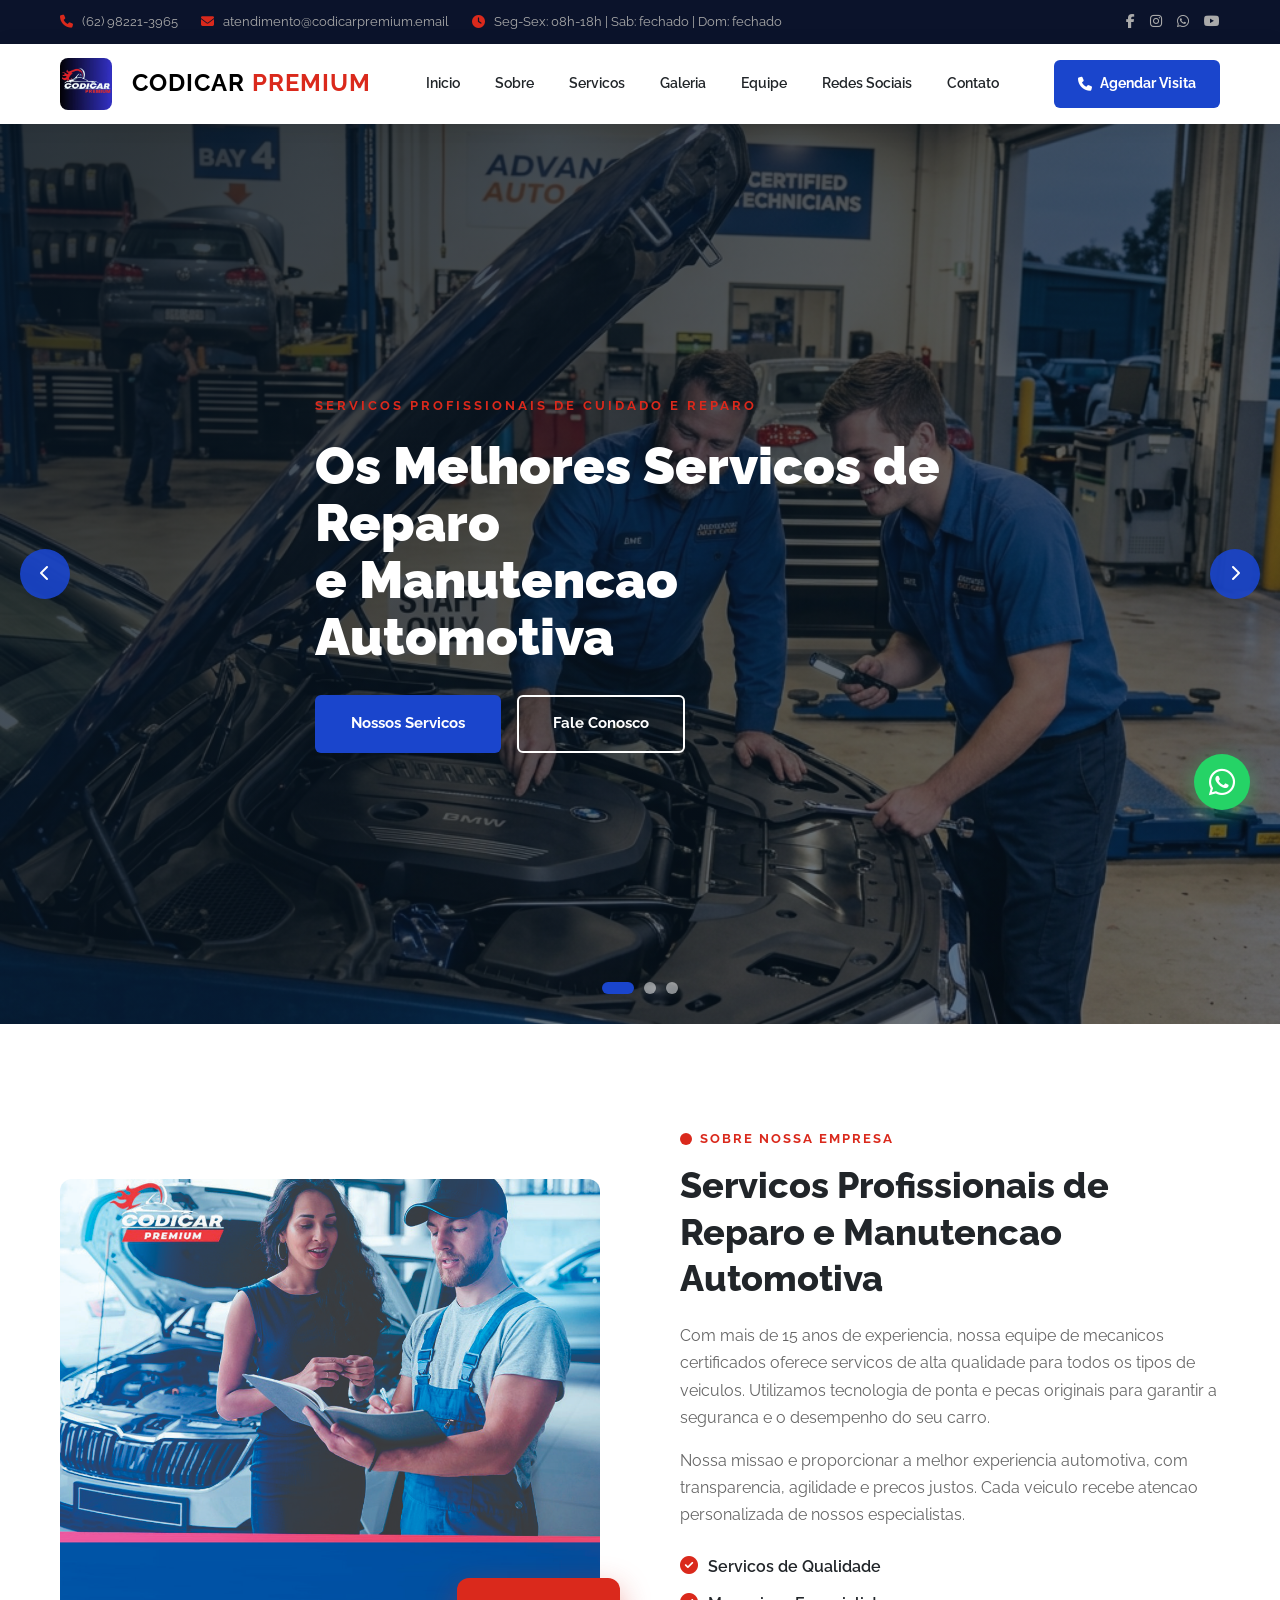
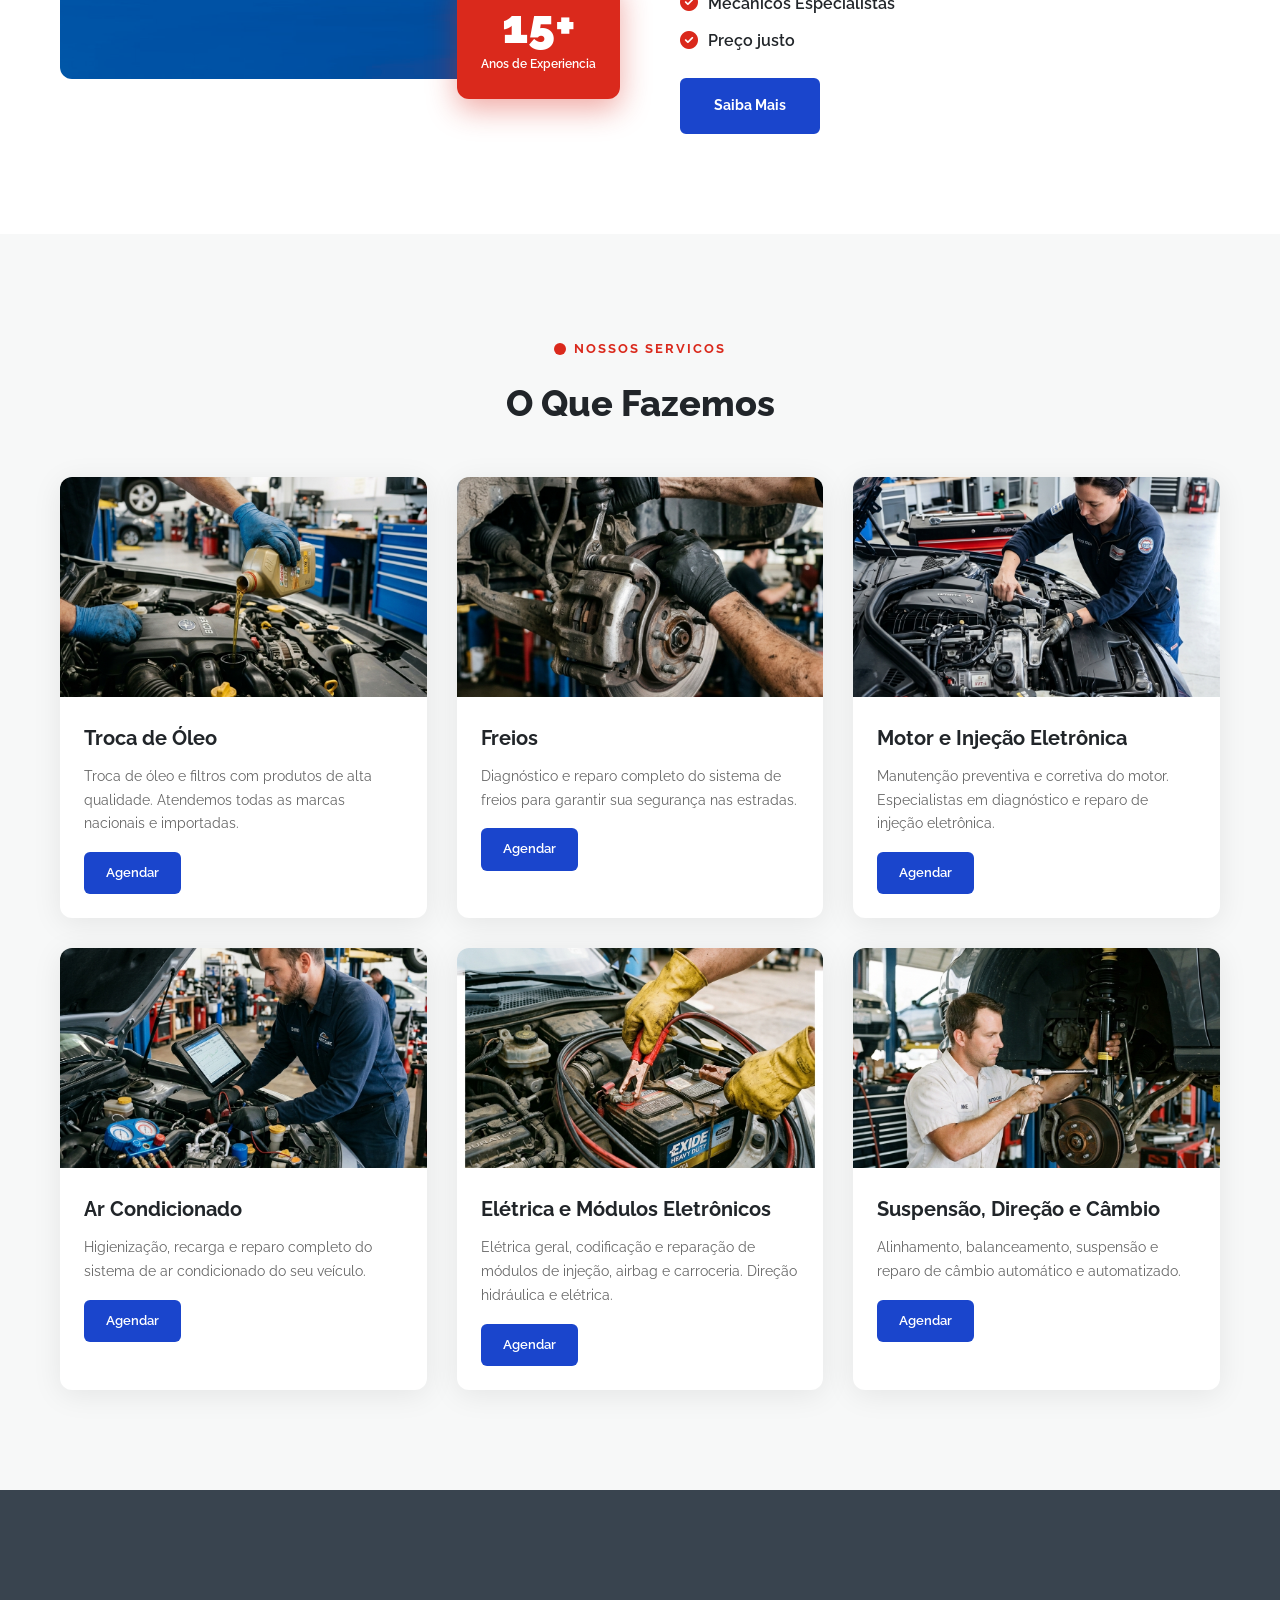
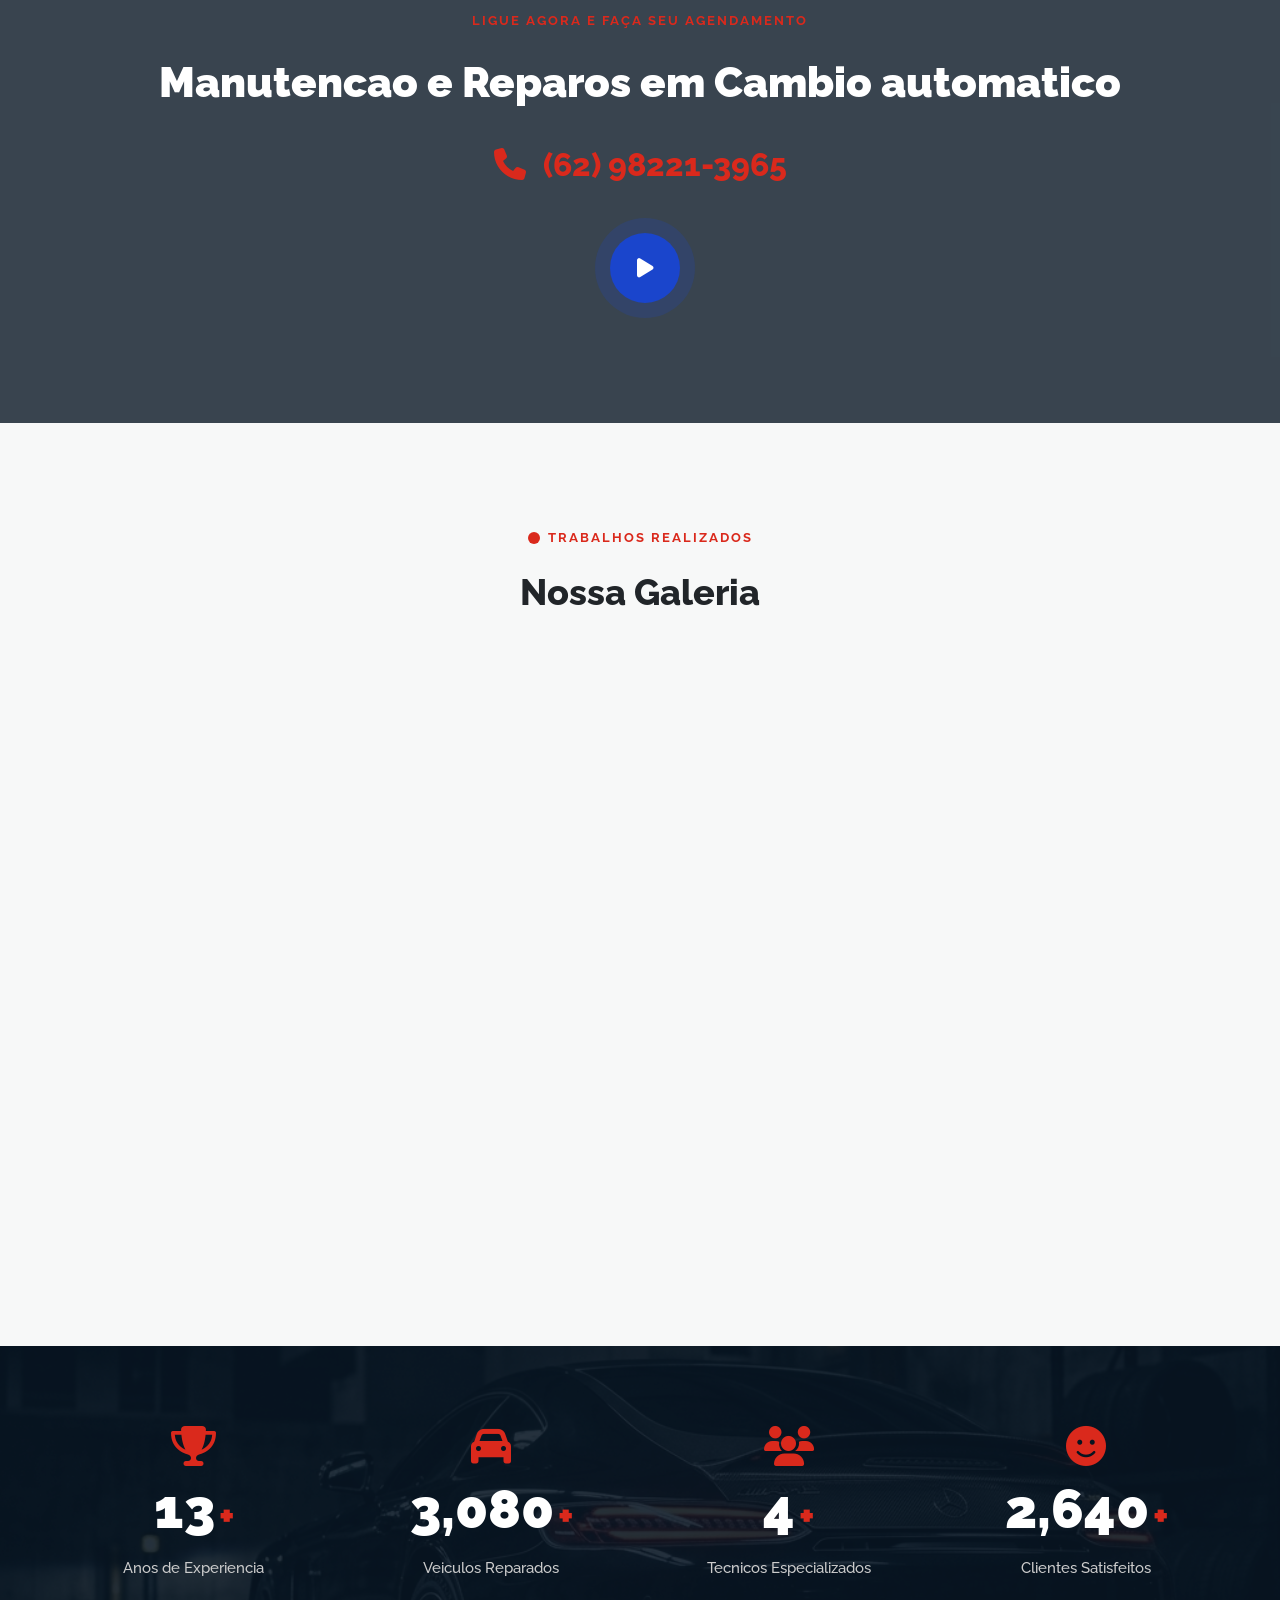
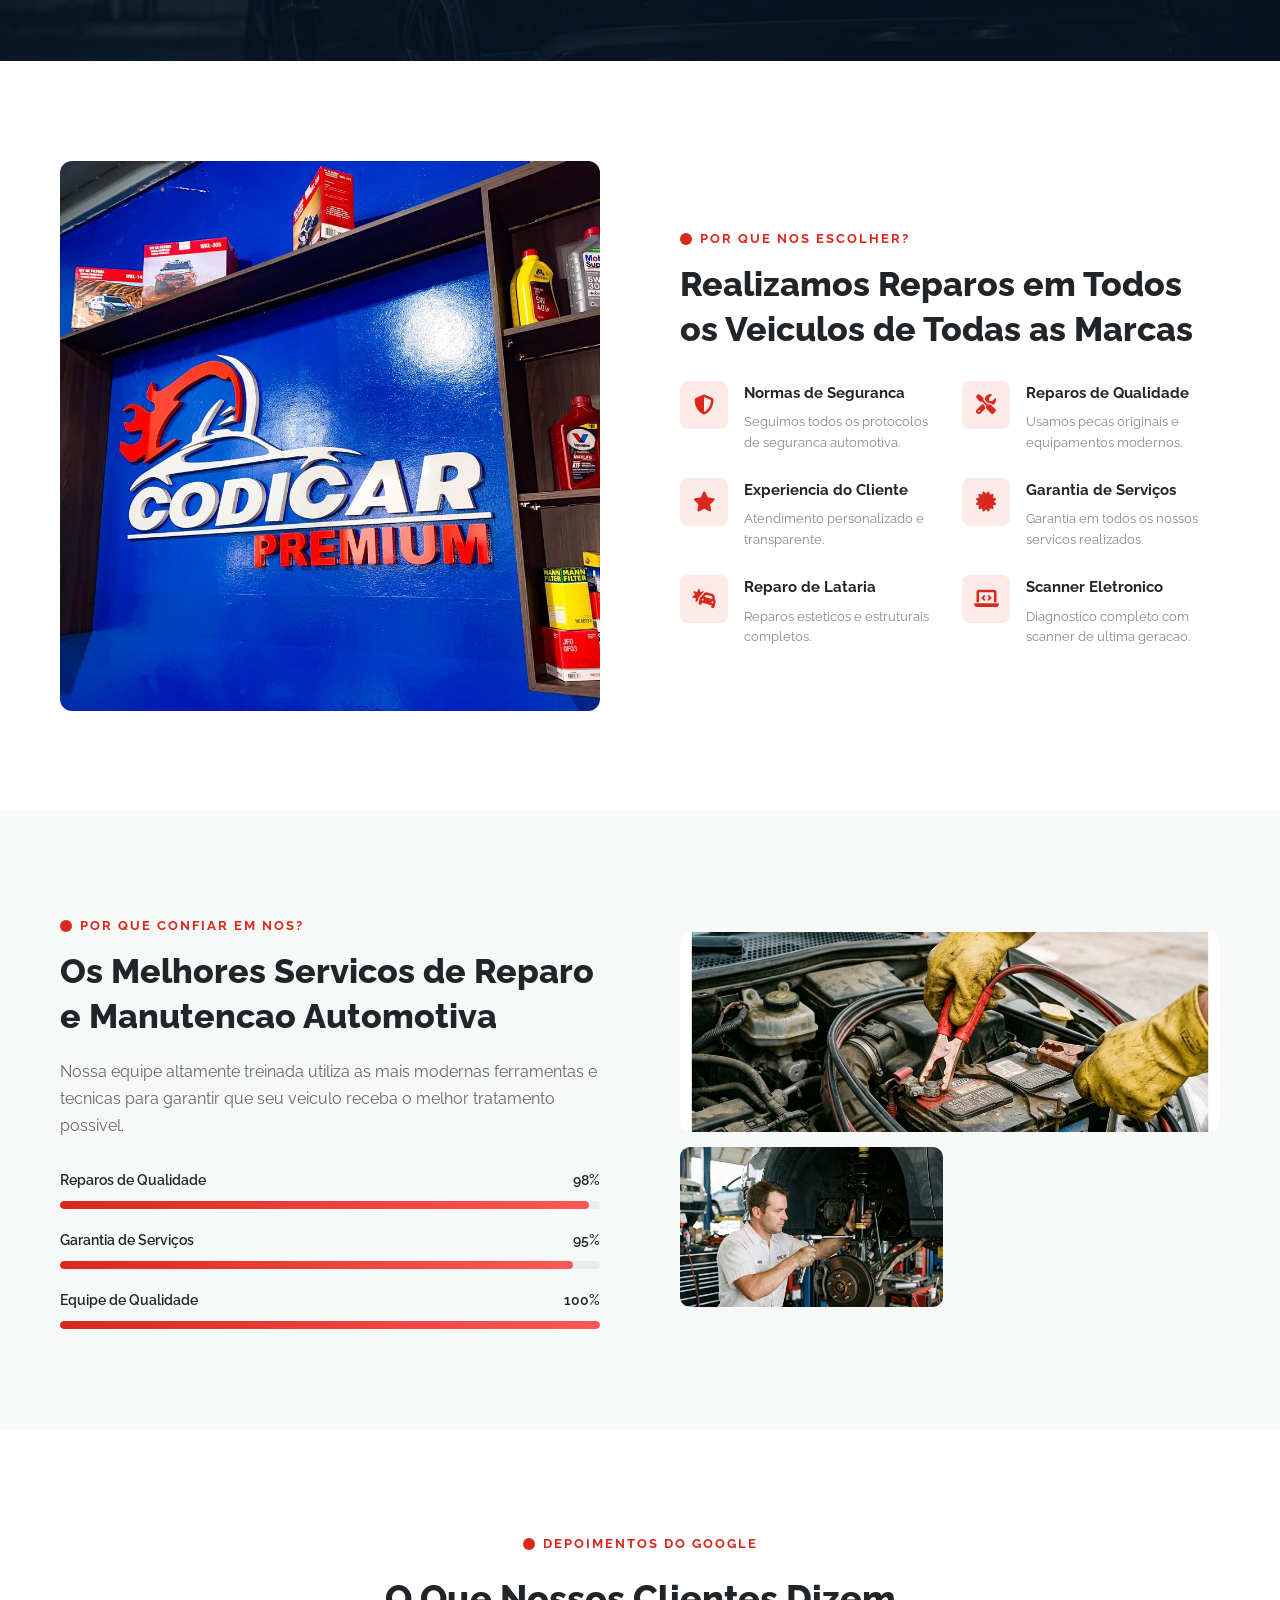
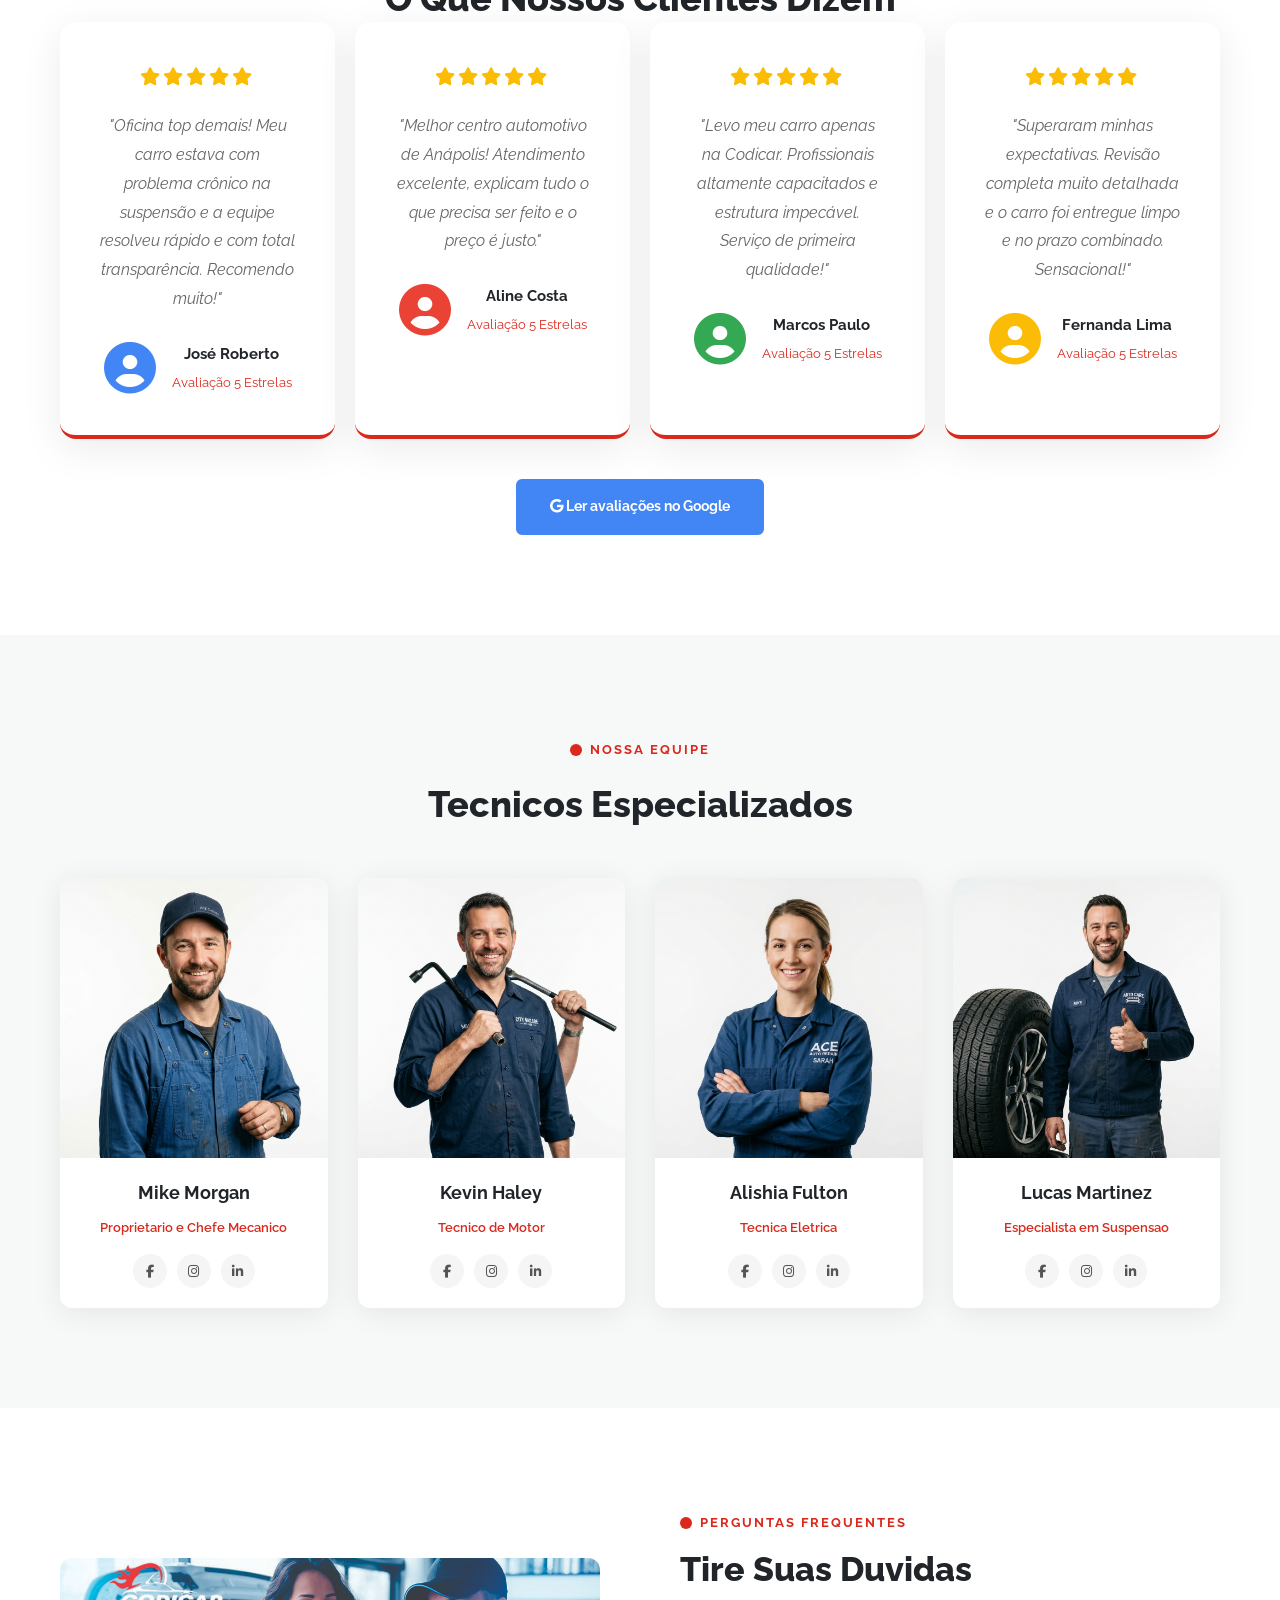
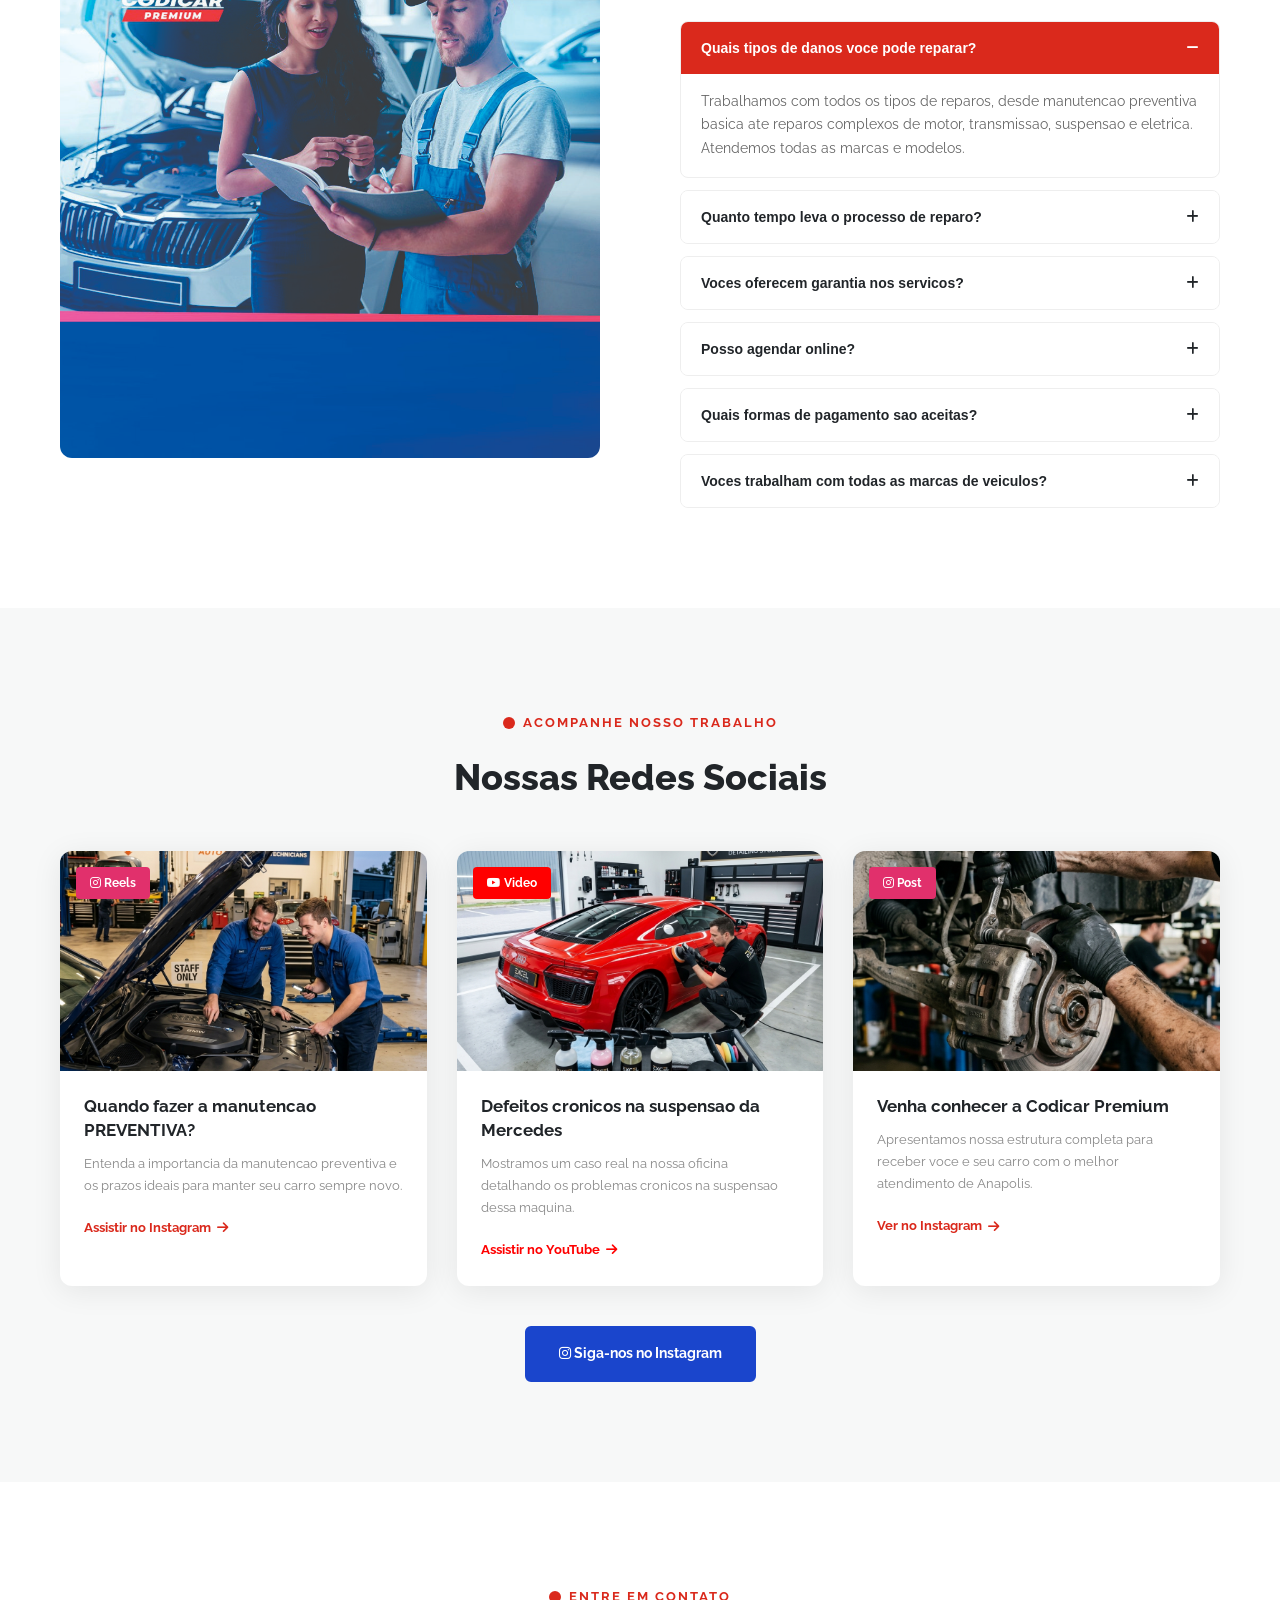
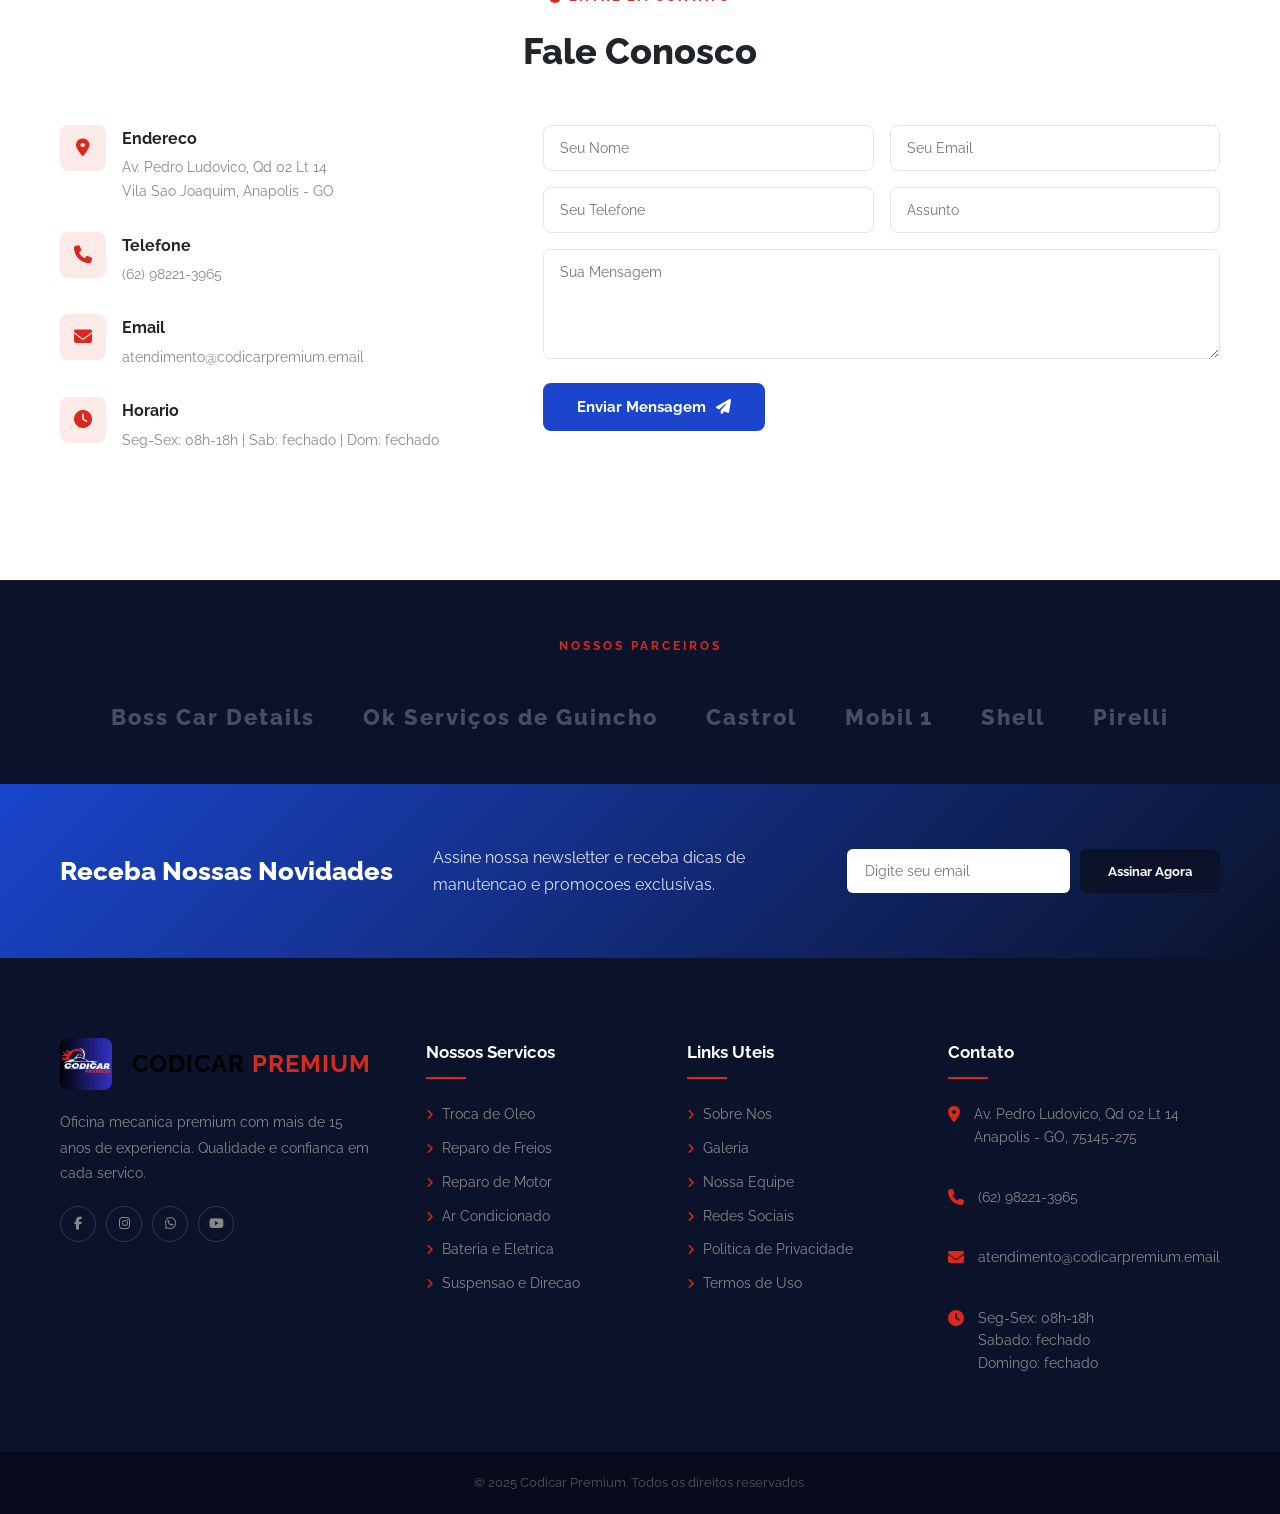
==== commit f7da16b8: "Corrige rastreamento de conversão do Google Ads - Rótulo de conversão errado (xi2V... -> ki2V..., co" ====
--- a/index.html
+++ b/index.html
@@ -199,7 +199,7 @@
       <div class="cta-content text-center">
         <span class="section-subtitle-white">LIGUE AGORA E FAÇA SEU AGENDAMENTO</span>
         <h2>Manutencao e Reparos em Cambio automatico</h2>
-        <a href="tel:62982213965" class="cta-phone" onclick="gtag('event','conversion',{'send_to':'AW-11468836466/xi2VCI-9obEZEPKc4twq'})"><i class="fa fa-phone"></i> (62) 98221-3965</a>
+        <a href="tel:62982213965" class="cta-phone"><i class="fa fa-phone"></i> (62) 98221-3965</a>
         <div class="cta-play">
           <a href="https://www.youtube.com/watch?v=KVAa7OCHxjg" class="play-btn" target="_blank"><i
               class="fa fa-play"></i></a>
@@ -752,13 +752,27 @@
   <!-- BACK TO TOP -->
   <a href="#" class="back-to-top" id="backTop"><i class="fa fa-arrow-up"></i></a>
   <!-- WHATSAPP FLOATING BUTTON -->
-  <a href="https://wa.me/5562982213965?text=Ol%C3%A1%21+Vindo+pelo+site%2C+e+gostaria+de+agendar+um+servi%C3%A7o." target="_blank" class="whatsapp-float" onclick="gtag('event','conversion',{'send_to':'AW-11468836466/xi2VCI-9obEZEPKc4twq'})">
+  <a href="https://wa.me/5562982213965?text=Ol%C3%A1%21+Vindo+pelo+site%2C+e+gostaria+de+agendar+um+servi%C3%A7o." target="_blank" class="whatsapp-float">
     <i class="fab fa-whatsapp"></i>
   </a>
   <script>
-    document.getElementById('contactForm').addEventListener('submit', function() {
-      gtag('event', 'conversion', {'send_to': 'AW-11468836466/xi2VCI-9obEZEPKc4twq'});
-    });
+    // Conversão Google Ads "Clicou no Whatsapp" — dispara em qualquer clique
+    // em link de WhatsApp (wa.me) ou telefone (tel:), em todo o site.
+    (function () {
+      var LABEL = 'AW-11468836466/ki2VCI-9obEZEPKc4twq';
+      document.addEventListener('click', function (e) {
+        var link = e.target.closest ? e.target.closest('a[href]') : null;
+        if (!link) return;
+        var href = link.getAttribute('href') || '';
+        if (href.indexOf('wa.me') !== -1 || href.indexOf('api.whatsapp.com') !== -1 || href.indexOf('tel:') === 0) {
+          if (typeof gtag === 'function') gtag('event', 'conversion', { 'send_to': LABEL });
+        }
+      }, true);
+      var form = document.getElementById('contactForm');
+      if (form) form.addEventListener('submit', function () {
+        if (typeof gtag === 'function') gtag('event', 'conversion', { 'send_to': LABEL });
+      });
+    })();
   </script>
   <script src="assets/js/main.js"></script>
 </body>
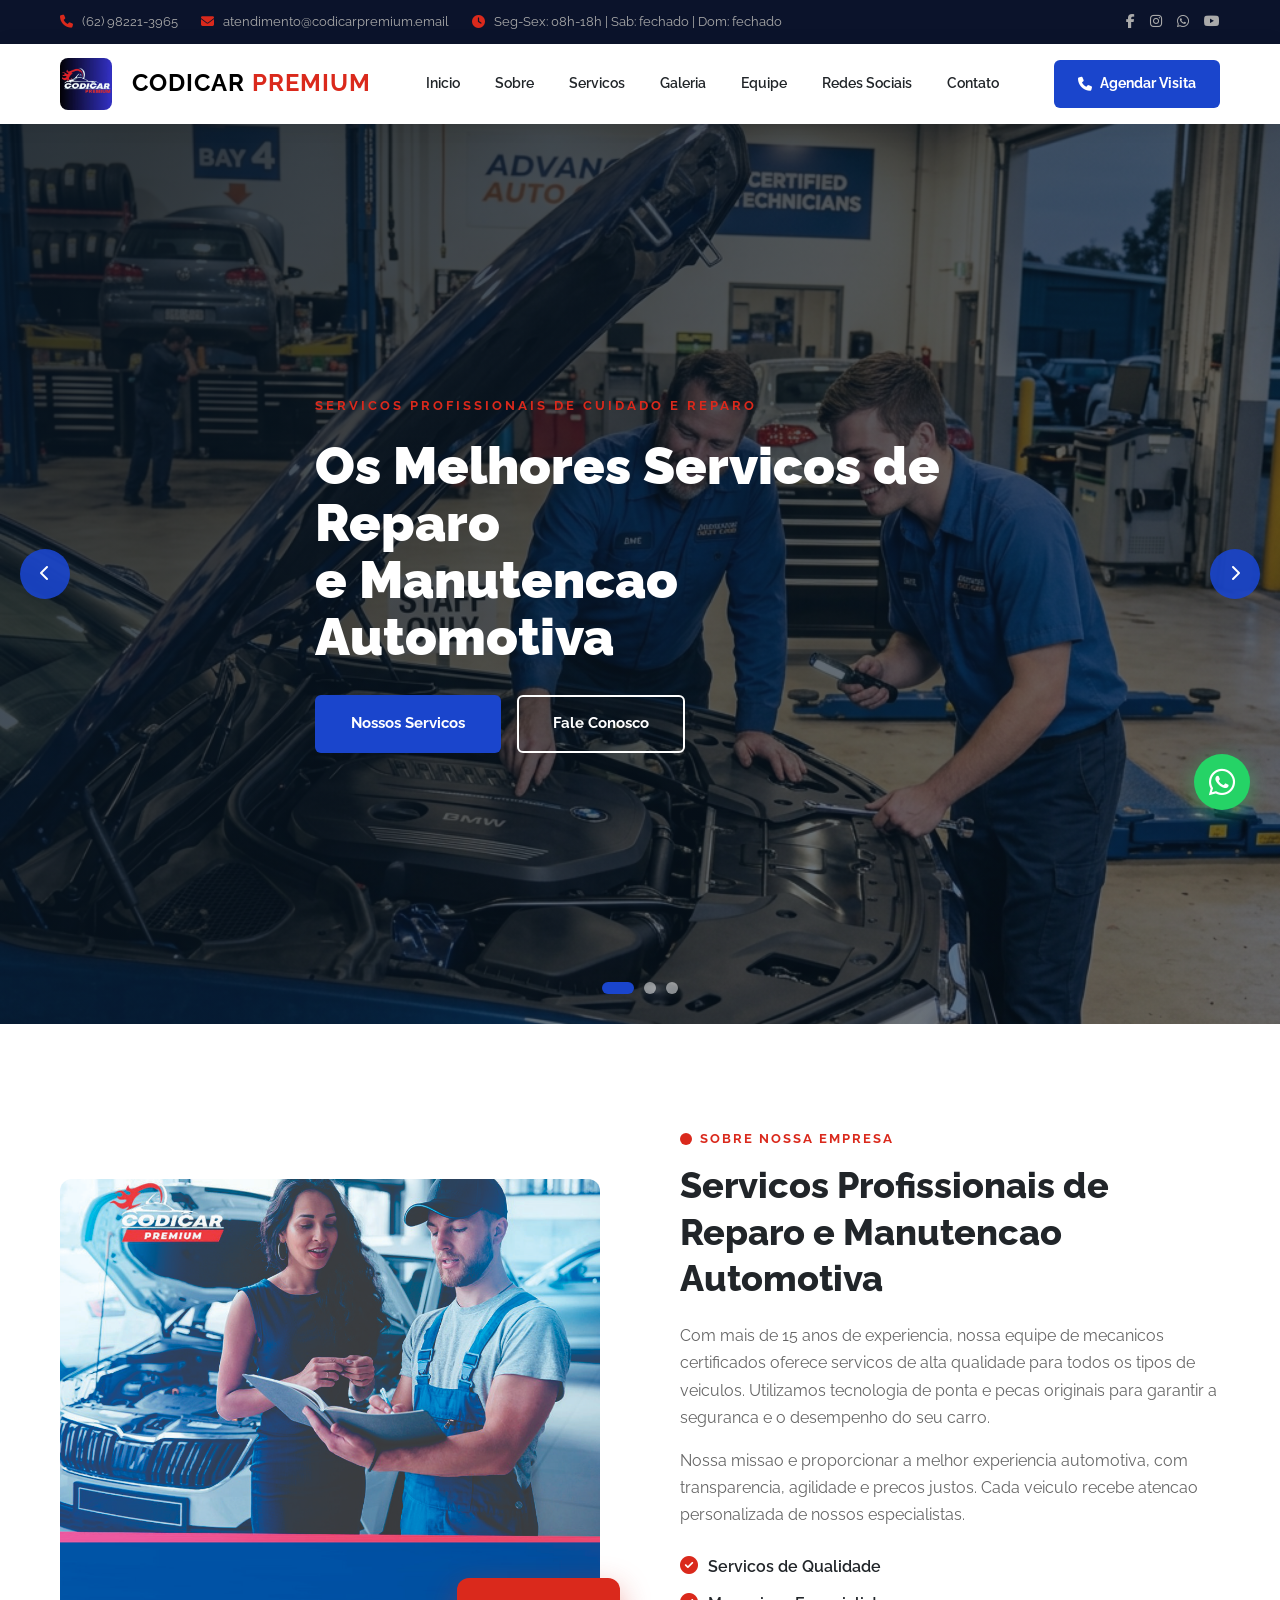
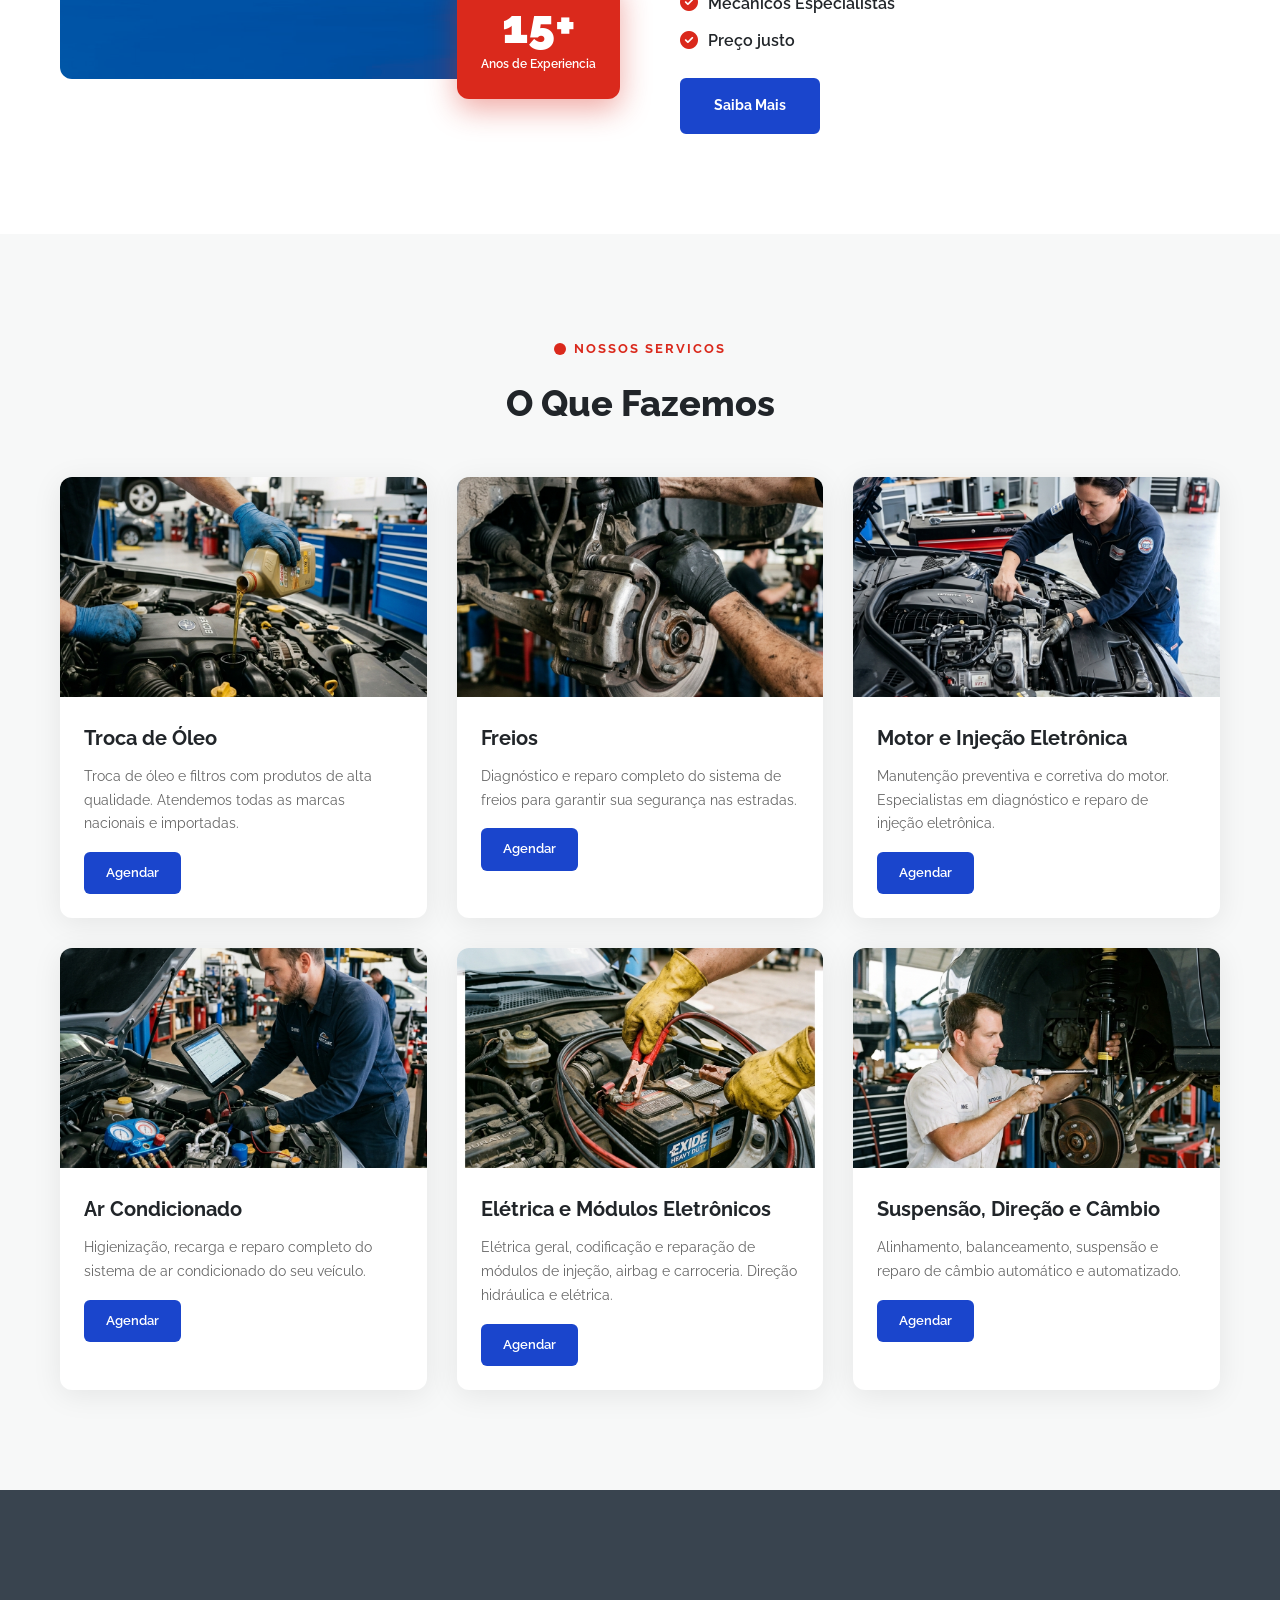
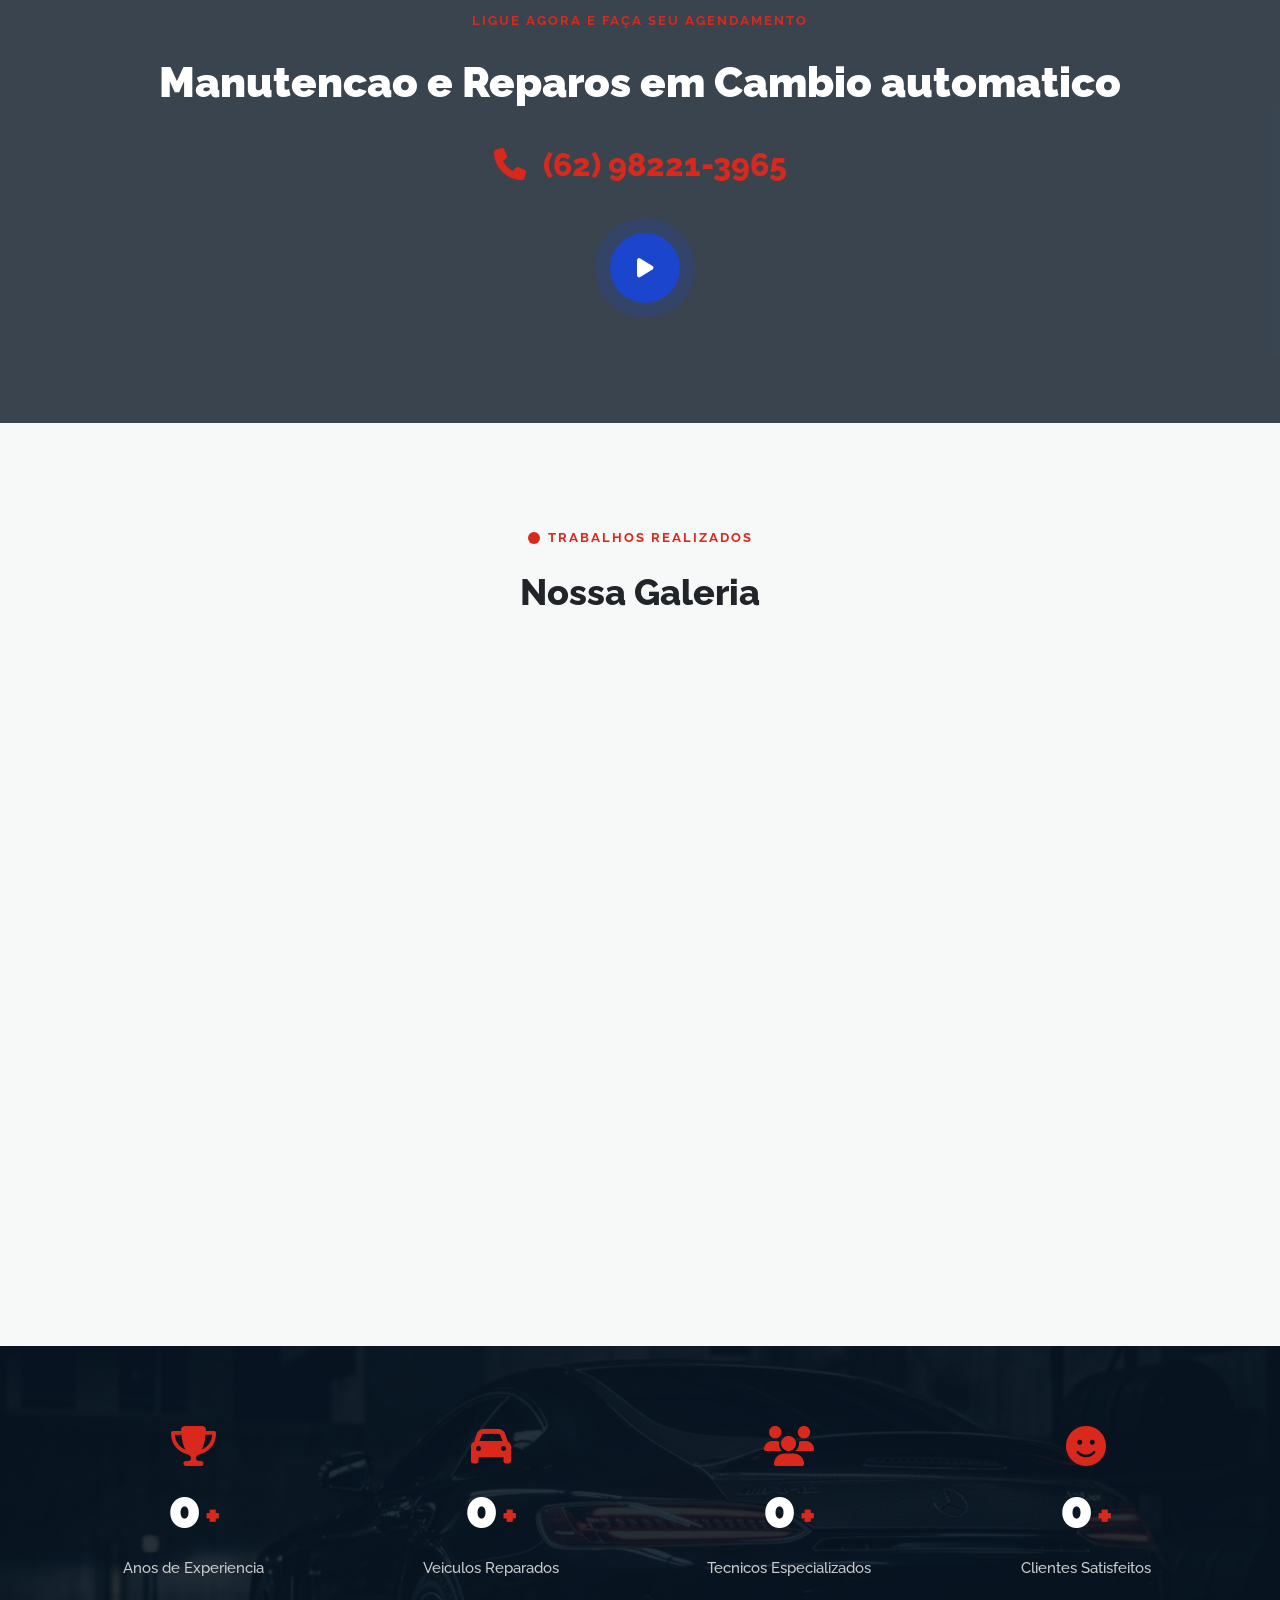
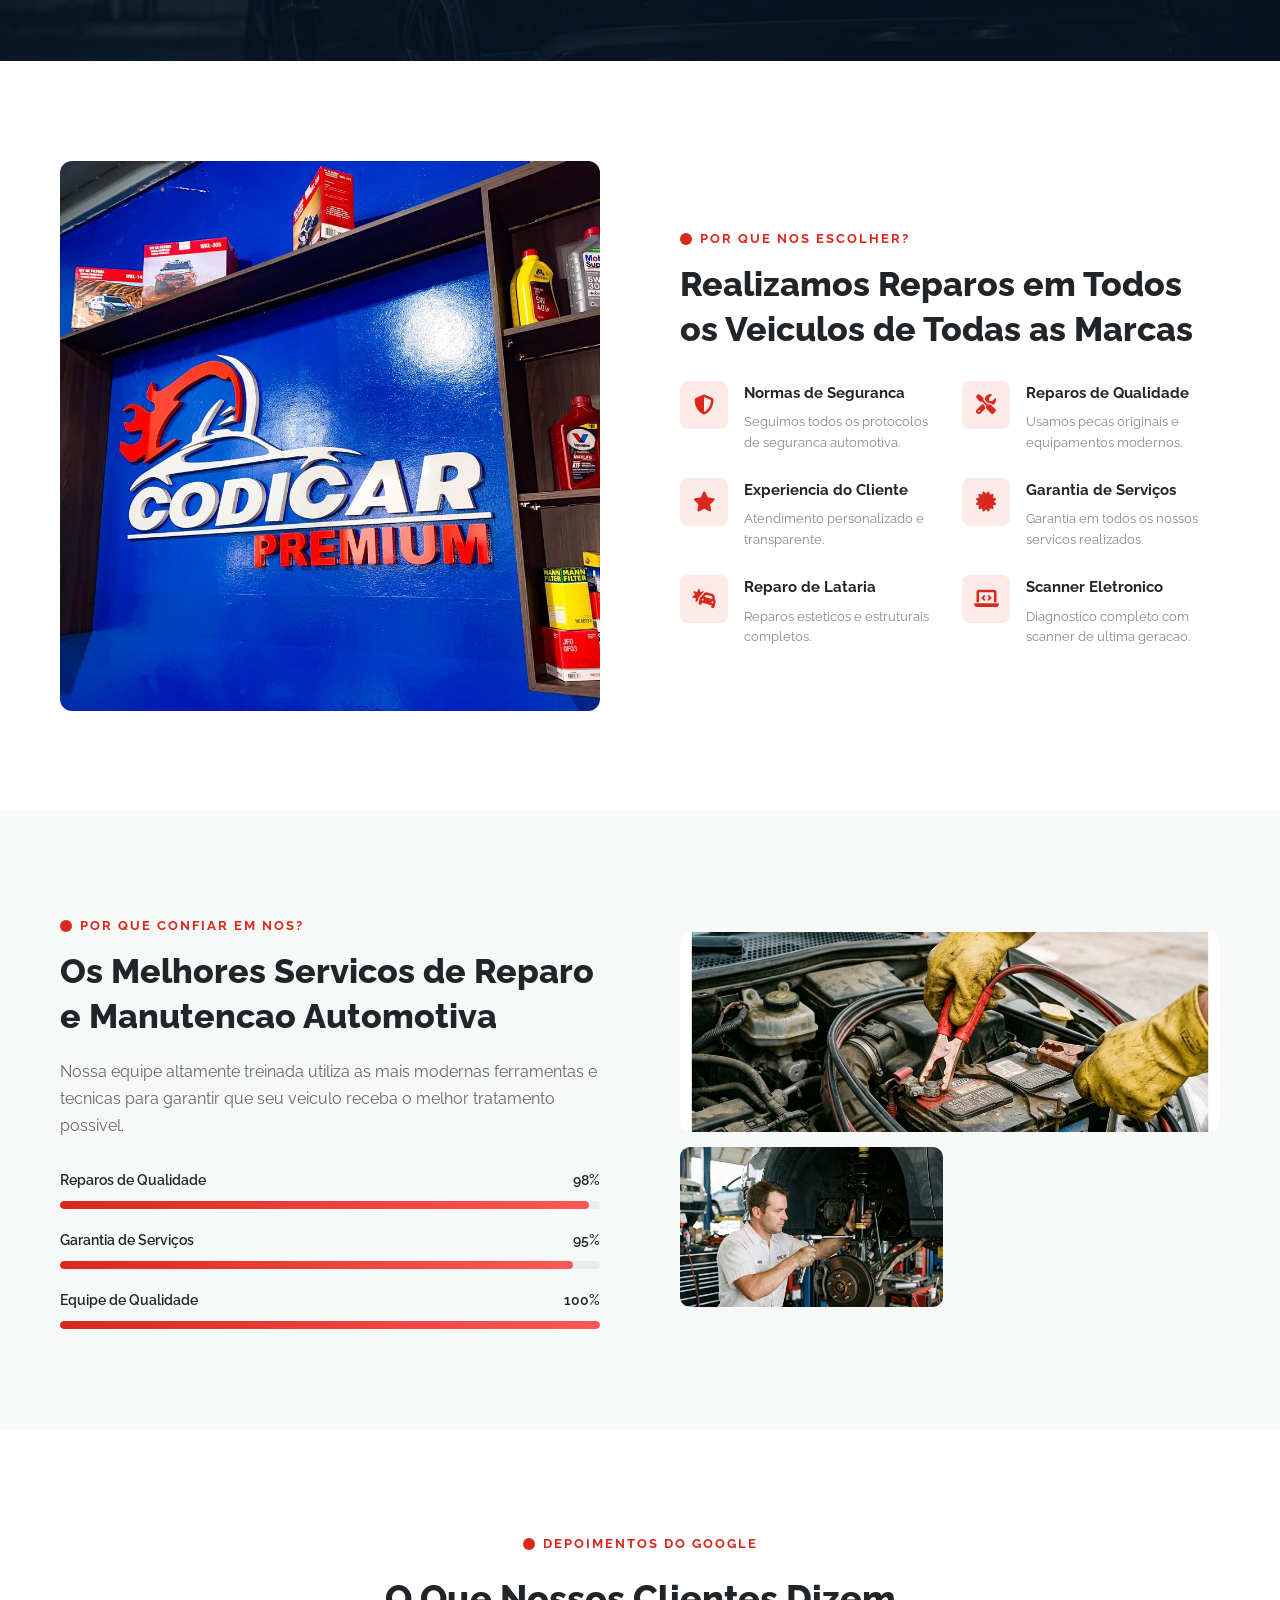
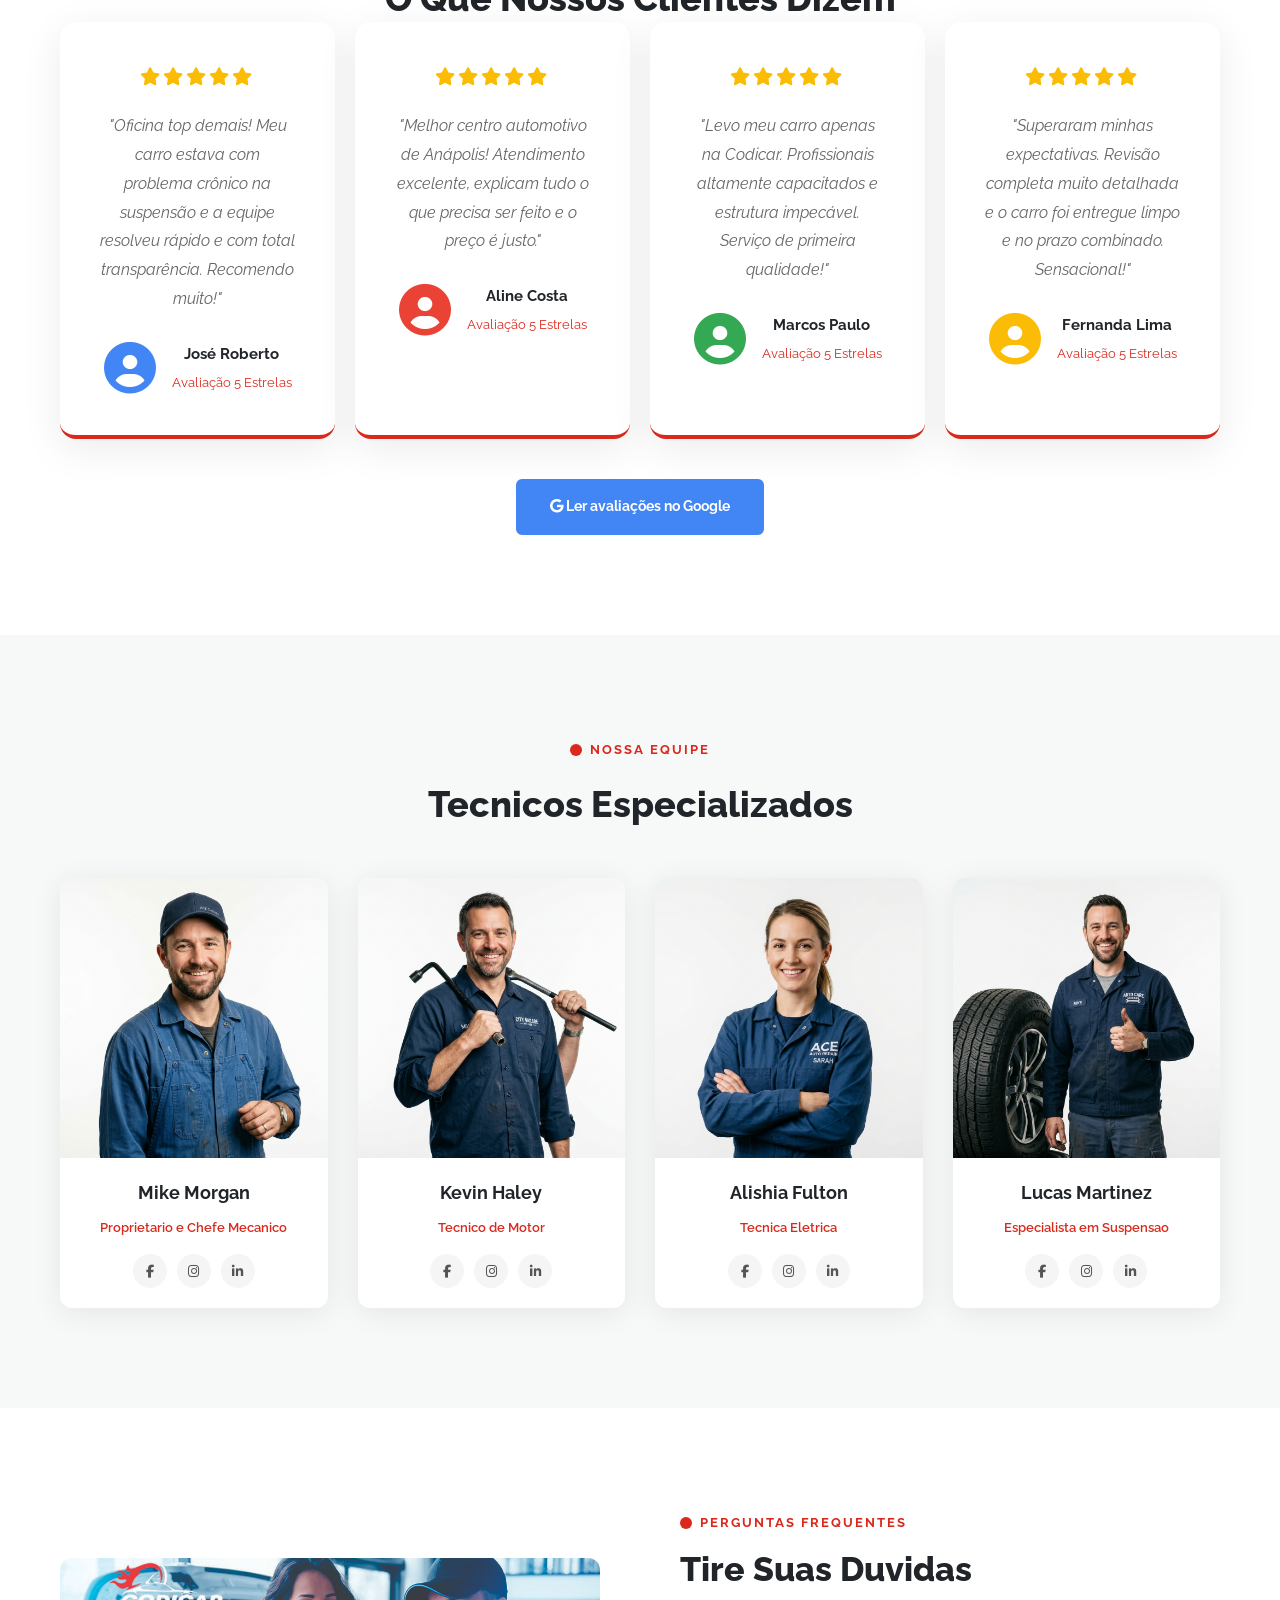
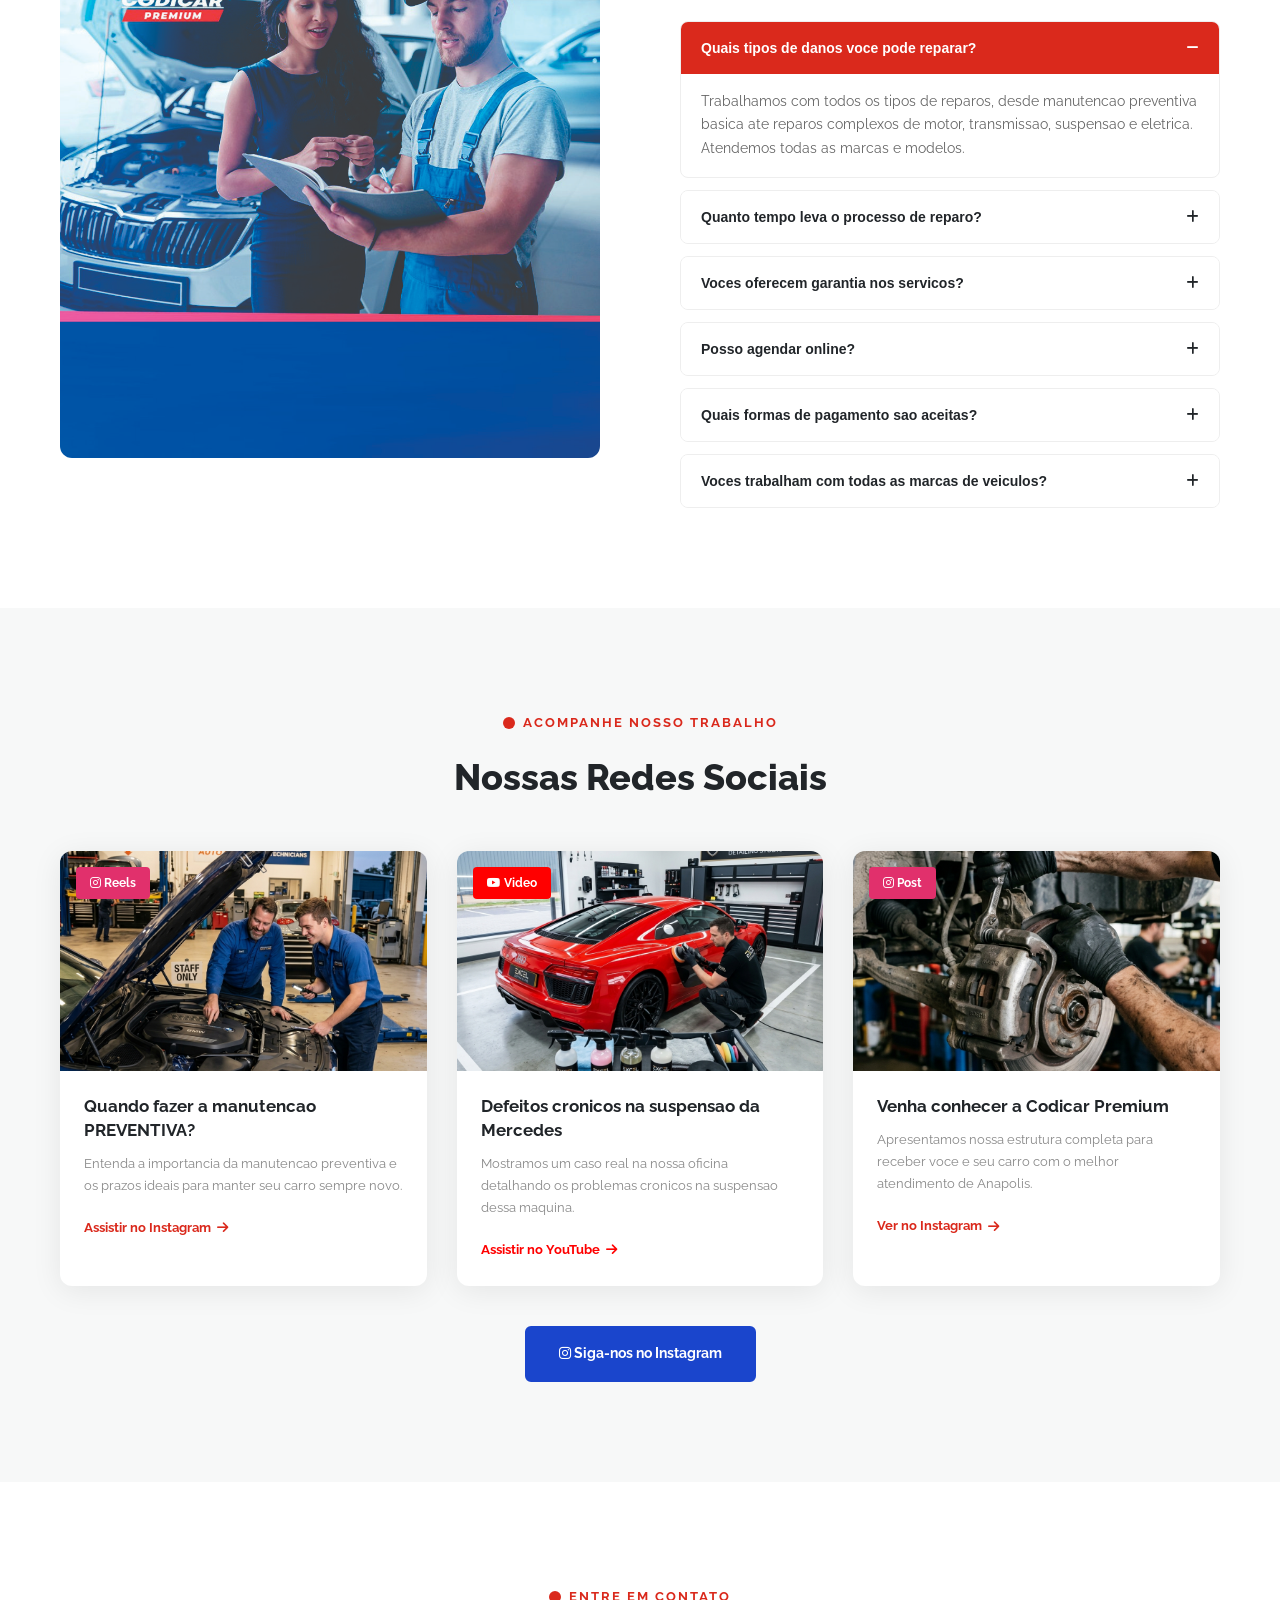
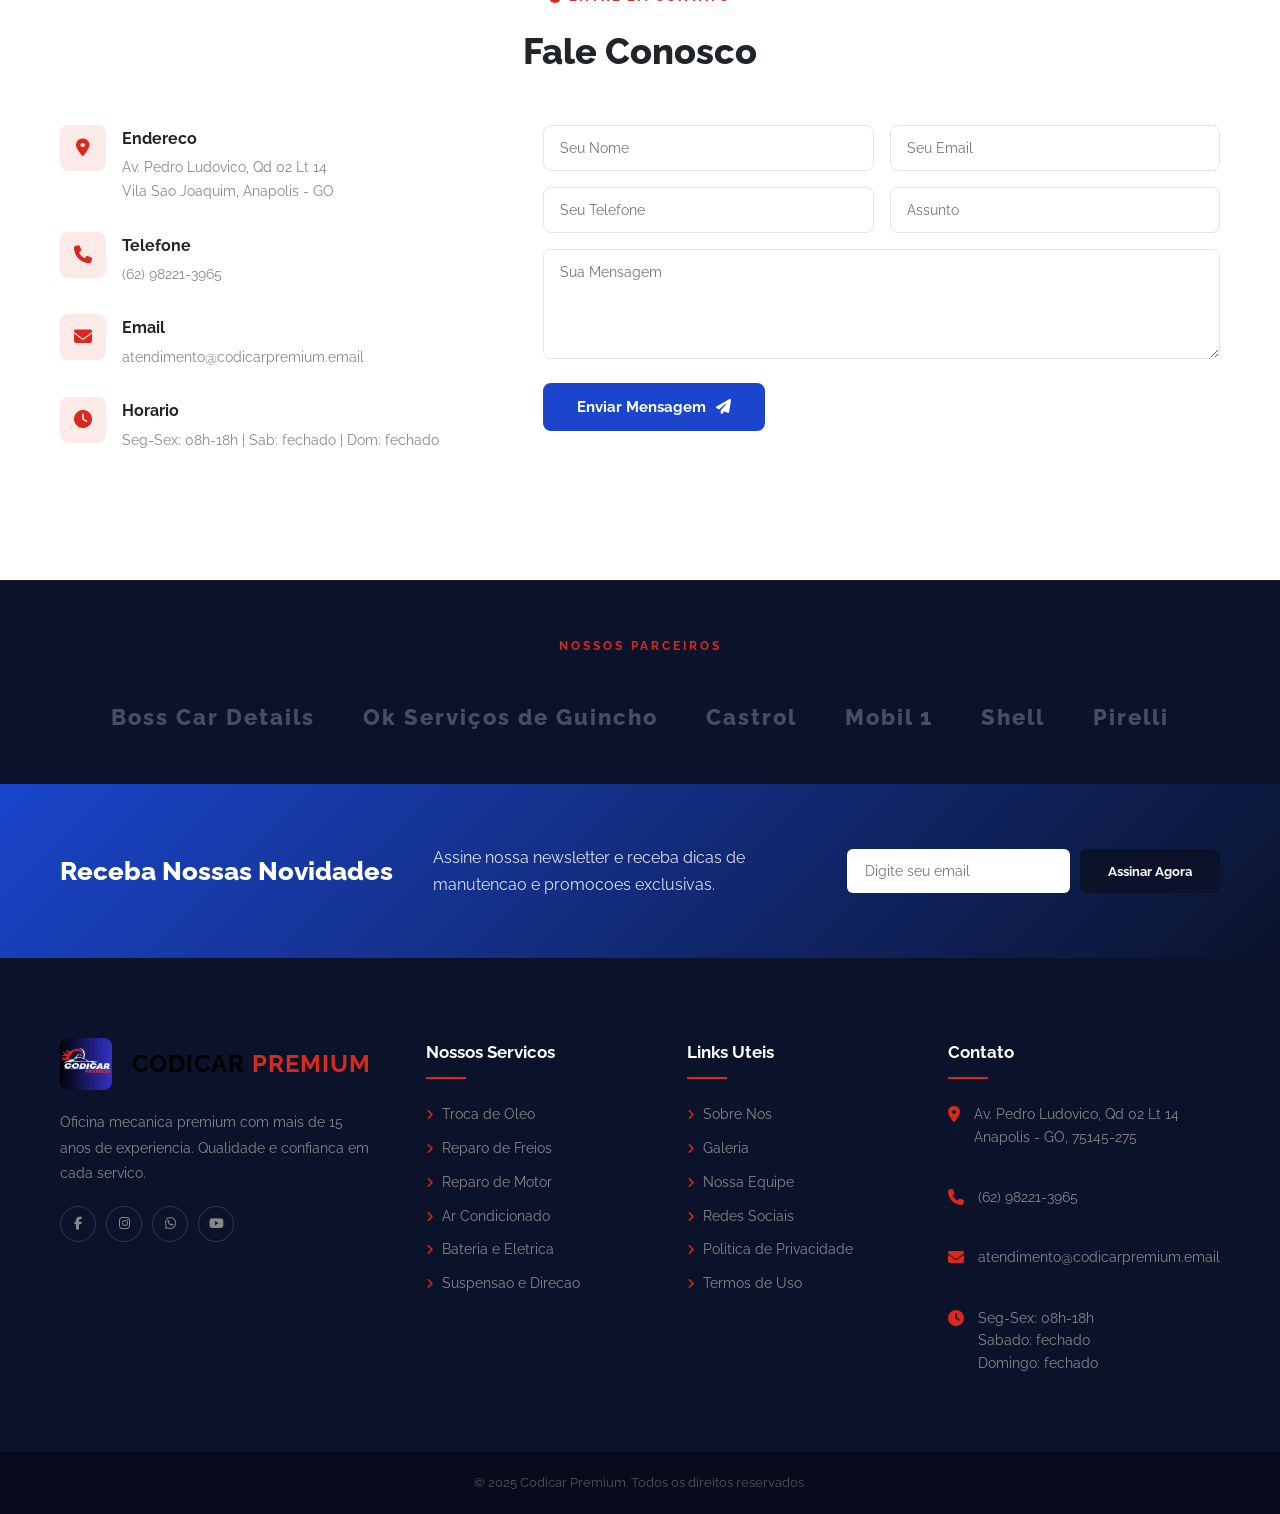
==== commit 604a607b: "Separa rótulos de conversão do Google Ads por canal e corrige disparo do formulário Cada link de Wha" ====
--- a/index.html
+++ b/index.html
@@ -17,6 +17,19 @@
     function gtag(){dataLayer.push(arguments);}
     gtag('js', new Date());
     gtag('config', 'AW-11468836466');
+
+    // Rótulos de conversão do Google Ads — um por canal, para não misturar
+    // as métricas de WhatsApp/telefone com as do formulário de contato.
+    window.WHATSAPP_CONVERSION_LABEL = 'AW-11468836466/ki2VCI-9obEZEPKc4twq';
+    // TODO: crie uma ação de conversão separada para o formulário no Google Ads
+    // e substitua o valor abaixo pelo rótulo real gerado por ela.
+    window.FORM_CONVERSION_LABEL = 'AW-11468836466/SUBSTITUIR_LABEL_FORMULARIO';
+
+    // Dispara a conversão de clique (WhatsApp ou telefone). Usado no onclick
+    // de cada link para garantir que nenhum fique sem rastreamento.
+    function trackClickConversion(label) {
+      if (typeof gtag === 'function') gtag('event', 'conversion', { send_to: label });
+    }
   </script>
 </head>
 
@@ -31,7 +44,7 @@
       <div class="topbar-right">
         <a href="#"><i class="fab fa-facebook-f"></i></a>
         <a href="https://www.instagram.com/codicarpremium" target="_blank"><i class="fab fa-instagram"></i></a>
-        <a href="https://wa.me/5562982213965?text=Ol%C3%A1%21+Vindo+pelo+site%2C+e+gostaria+de+agendar+um+servi%C3%A7o." target="_blank"><i class="fab fa-whatsapp"></i></a>
+        <a href="https://wa.me/5562982213965?text=Ol%C3%A1%21+Vindo+pelo+site%2C+e+gostaria+de+agendar+um+servi%C3%A7o." target="_blank" onclick="trackClickConversion(window.WHATSAPP_CONVERSION_LABEL)"><i class="fab fa-whatsapp"></i></a>
         <a href="#"><i class="fab fa-youtube"></i></a>
       </div>
     </div>
@@ -199,7 +212,7 @@
       <div class="cta-content text-center">
         <span class="section-subtitle-white">LIGUE AGORA E FAÇA SEU AGENDAMENTO</span>
         <h2>Manutencao e Reparos em Cambio automatico</h2>
-        <a href="tel:62982213965" class="cta-phone"><i class="fa fa-phone"></i> (62) 98221-3965</a>
+        <a href="tel:62982213965" class="cta-phone" onclick="trackClickConversion(window.WHATSAPP_CONVERSION_LABEL)"><i class="fa fa-phone"></i> (62) 98221-3965</a>
         <div class="cta-play">
           <a href="https://www.youtube.com/watch?v=KVAa7OCHxjg" class="play-btn" target="_blank"><i
               class="fa fa-play"></i></a>
@@ -624,7 +637,7 @@
           </div>
         </div>
         <div class="contact-form">
-          <form id="contactForm">
+          <form id="contactForm" method="post">
             <input type="hidden" name="access_key" value="0c69fffc-d3c2-4a6a-9658-863020394b76">
             <input type="hidden" name="subject" value="Nova mensagem do site - Codicar Premium">
             <div class="form-row">
@@ -699,7 +712,7 @@
             <div class="footer-social">
               <a href="#"><i class="fab fa-facebook-f"></i></a>
               <a href="https://www.instagram.com/codicarpremium" target="_blank"><i class="fab fa-instagram"></i></a>
-              <a href="https://wa.me/5562982213965?text=Ol%C3%A1%21+Vindo+pelo+site%2C+e+gostaria+de+agendar+um+servi%C3%A7o." target="_blank"><i class="fab fa-whatsapp"></i></a>
+              <a href="https://wa.me/5562982213965?text=Ol%C3%A1%21+Vindo+pelo+site%2C+e+gostaria+de+agendar+um+servi%C3%A7o." target="_blank" onclick="trackClickConversion(window.WHATSAPP_CONVERSION_LABEL)"><i class="fab fa-whatsapp"></i></a>
               <a href="#"><i class="fab fa-youtube"></i></a>
             </div>
           </div>
@@ -731,7 +744,7 @@
               <p>Av. Pedro Ludovico, Qd 02 Lt 14<br>Anapolis - GO, 75145-275</p>
             </div>
             <div class="footer-contact-item"><i class="fa fa-phone"></i>
-              <p><a href="tel:5562982213965">(62) 98221-3965</a></p>
+              <p><a href="tel:5562982213965" onclick="trackClickConversion(window.WHATSAPP_CONVERSION_LABEL)">(62) 98221-3965</a></p>
             </div>
             <div class="footer-contact-item"><i class="fa fa-envelope"></i>
               <p><a href="mailto:atendimento@codicarpremium.email">atendimento@codicarpremium.email</a></p>
@@ -752,28 +765,9 @@
   <!-- BACK TO TOP -->
   <a href="#" class="back-to-top" id="backTop"><i class="fa fa-arrow-up"></i></a>
   <!-- WHATSAPP FLOATING BUTTON -->
-  <a href="https://wa.me/5562982213965?text=Ol%C3%A1%21+Vindo+pelo+site%2C+e+gostaria+de+agendar+um+servi%C3%A7o." target="_blank" class="whatsapp-float">
+  <a href="https://wa.me/5562982213965?text=Ol%C3%A1%21+Vindo+pelo+site%2C+e+gostaria+de+agendar+um+servi%C3%A7o." target="_blank" class="whatsapp-float" onclick="trackClickConversion(window.WHATSAPP_CONVERSION_LABEL)">
     <i class="fab fa-whatsapp"></i>
   </a>
-  <script>
-    // Conversão Google Ads "Clicou no Whatsapp" — dispara em qualquer clique
-    // em link de WhatsApp (wa.me) ou telefone (tel:), em todo o site.
-    (function () {
-      var LABEL = 'AW-11468836466/ki2VCI-9obEZEPKc4twq';
-      document.addEventListener('click', function (e) {
-        var link = e.target.closest ? e.target.closest('a[href]') : null;
-        if (!link) return;
-        var href = link.getAttribute('href') || '';
-        if (href.indexOf('wa.me') !== -1 || href.indexOf('api.whatsapp.com') !== -1 || href.indexOf('tel:') === 0) {
-          if (typeof gtag === 'function') gtag('event', 'conversion', { 'send_to': LABEL });
-        }
-      }, true);
-      var form = document.getElementById('contactForm');
-      if (form) form.addEventListener('submit', function () {
-        if (typeof gtag === 'function') gtag('event', 'conversion', { 'send_to': LABEL });
-      });
-    })();
-  </script>
   <script src="assets/js/main.js"></script>
 </body>
 
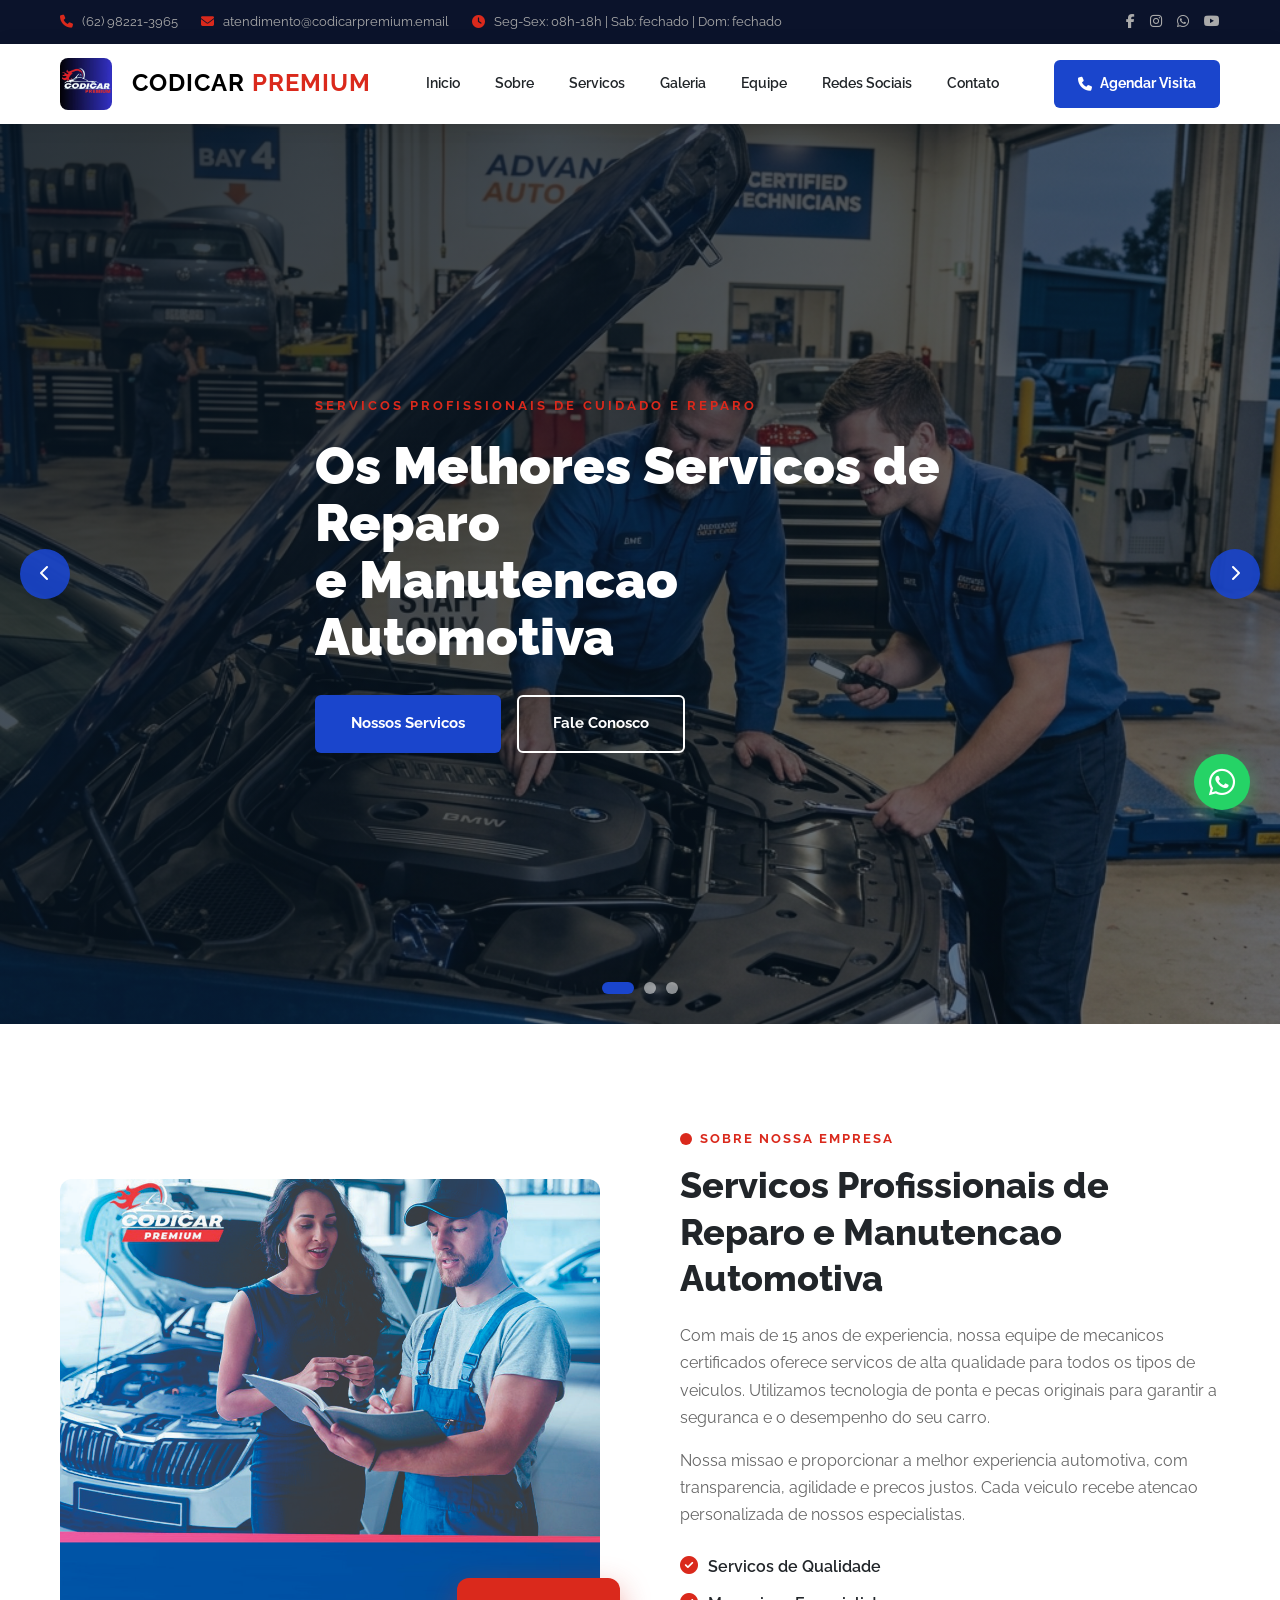
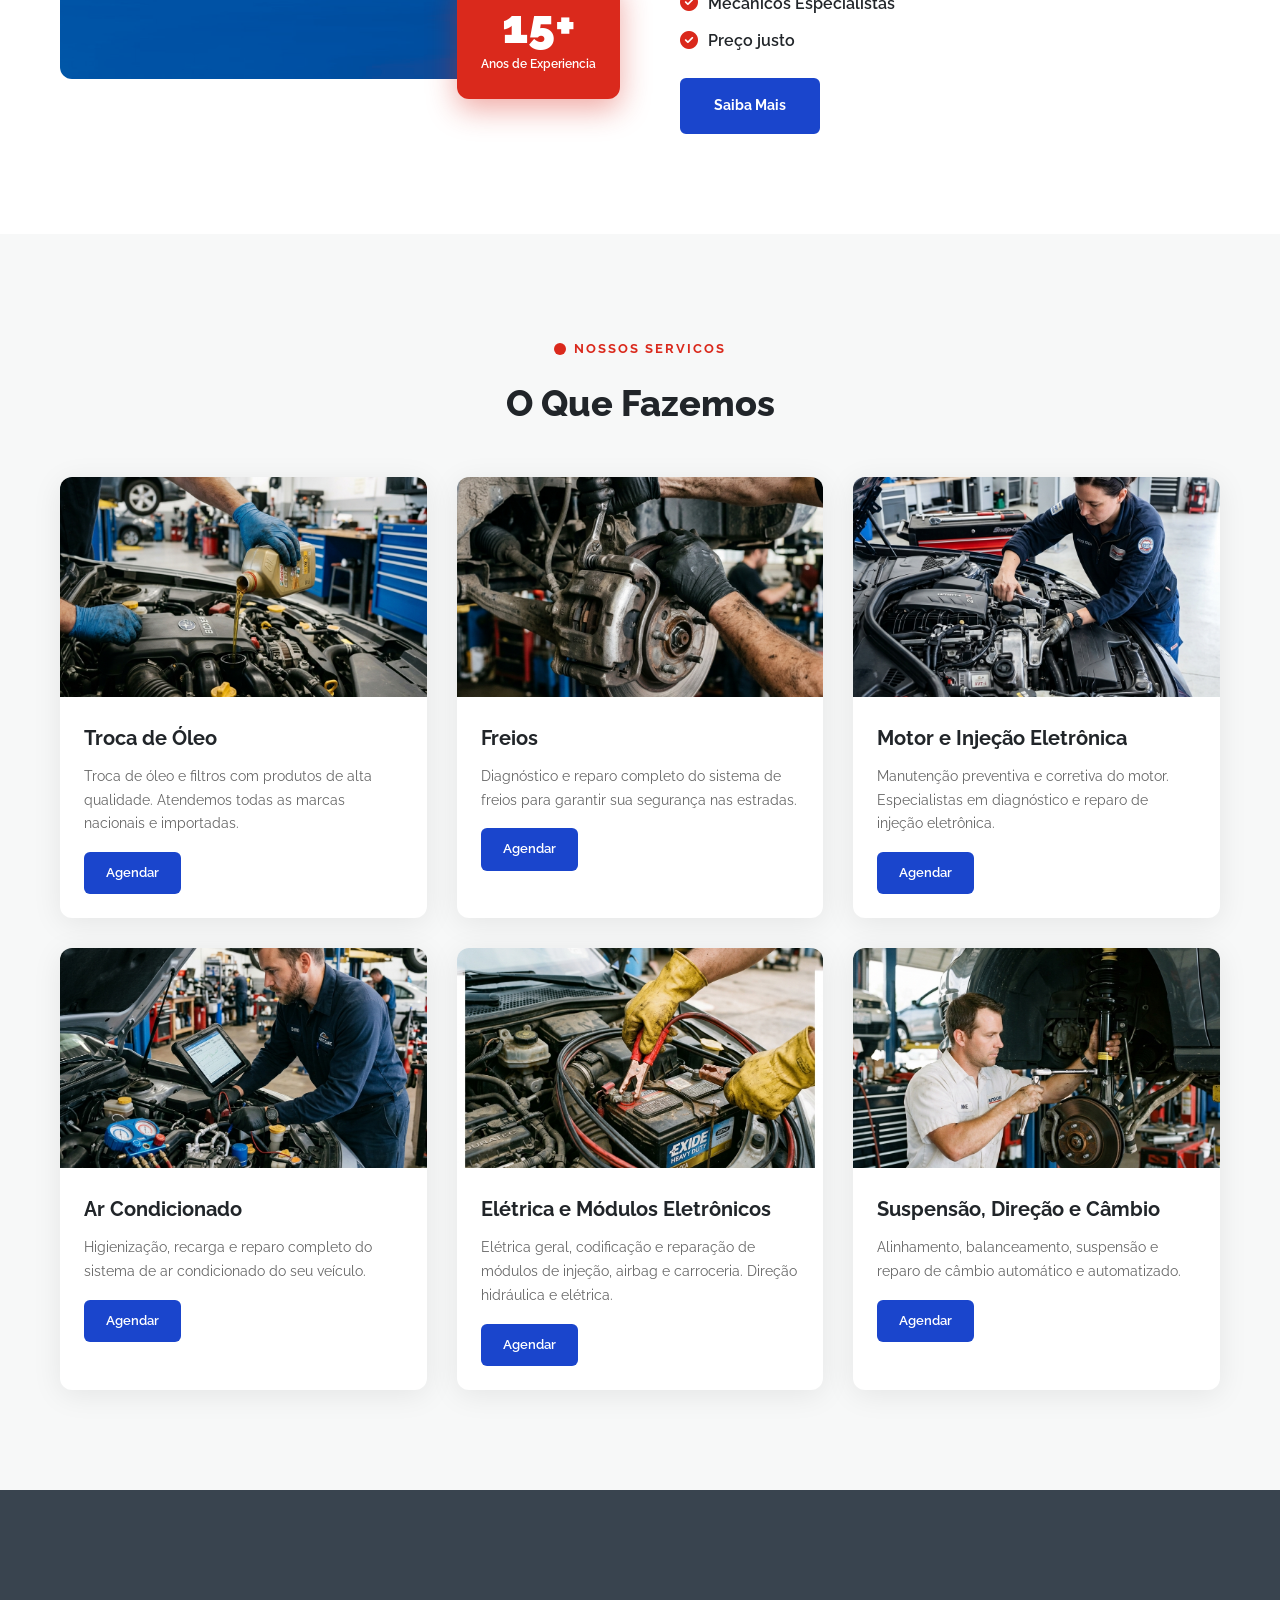
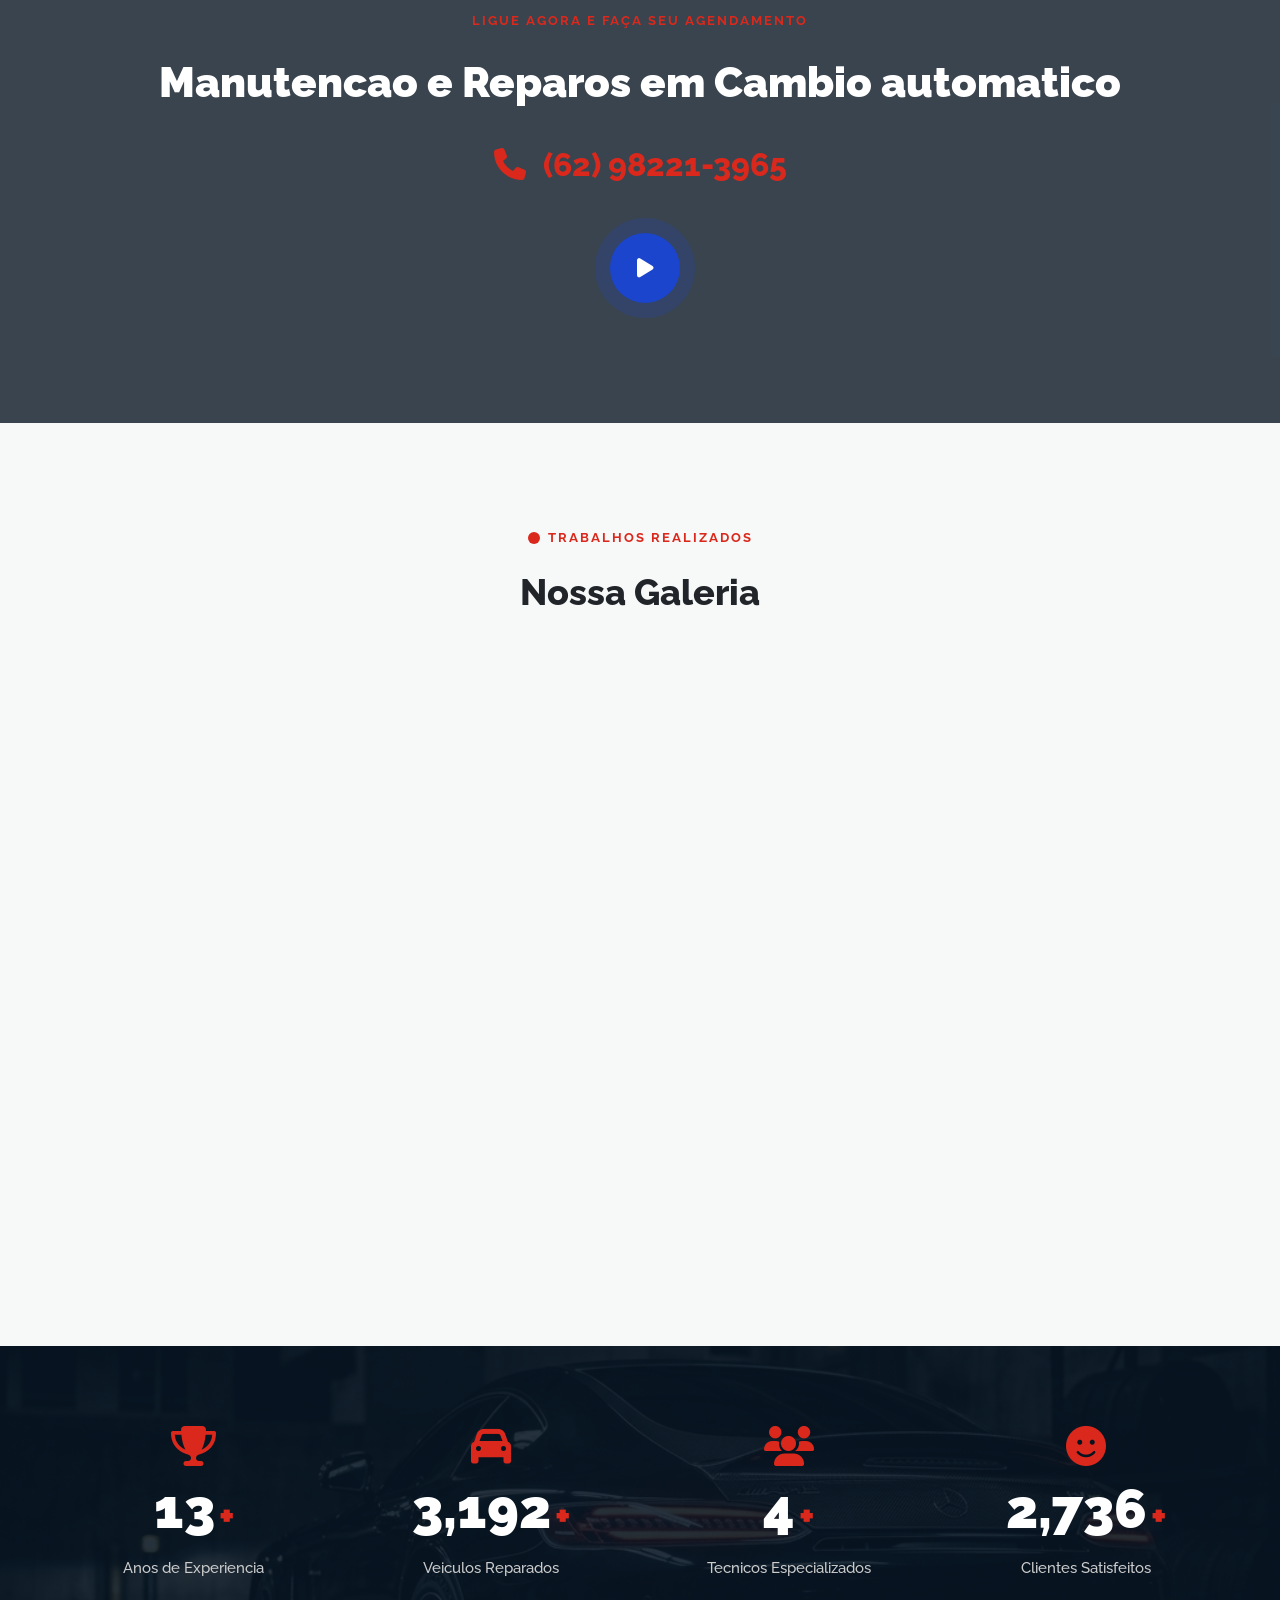
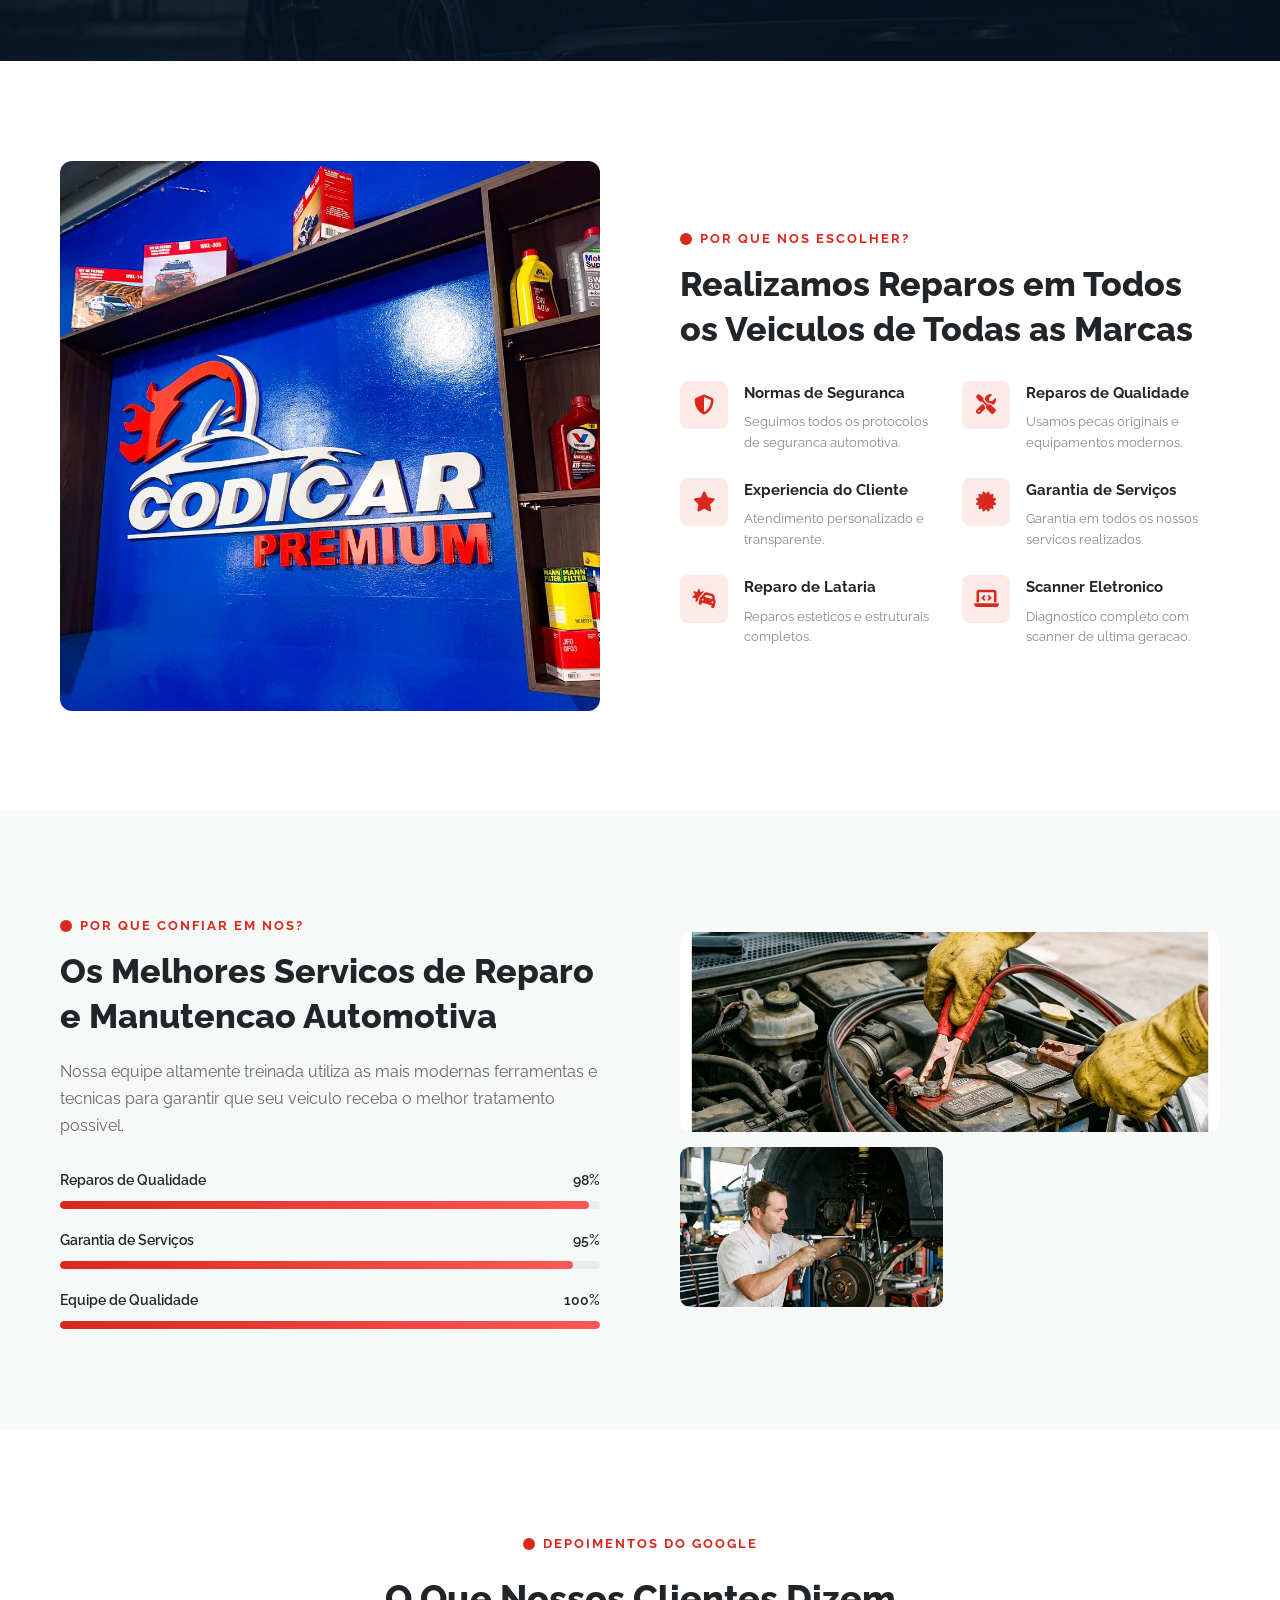
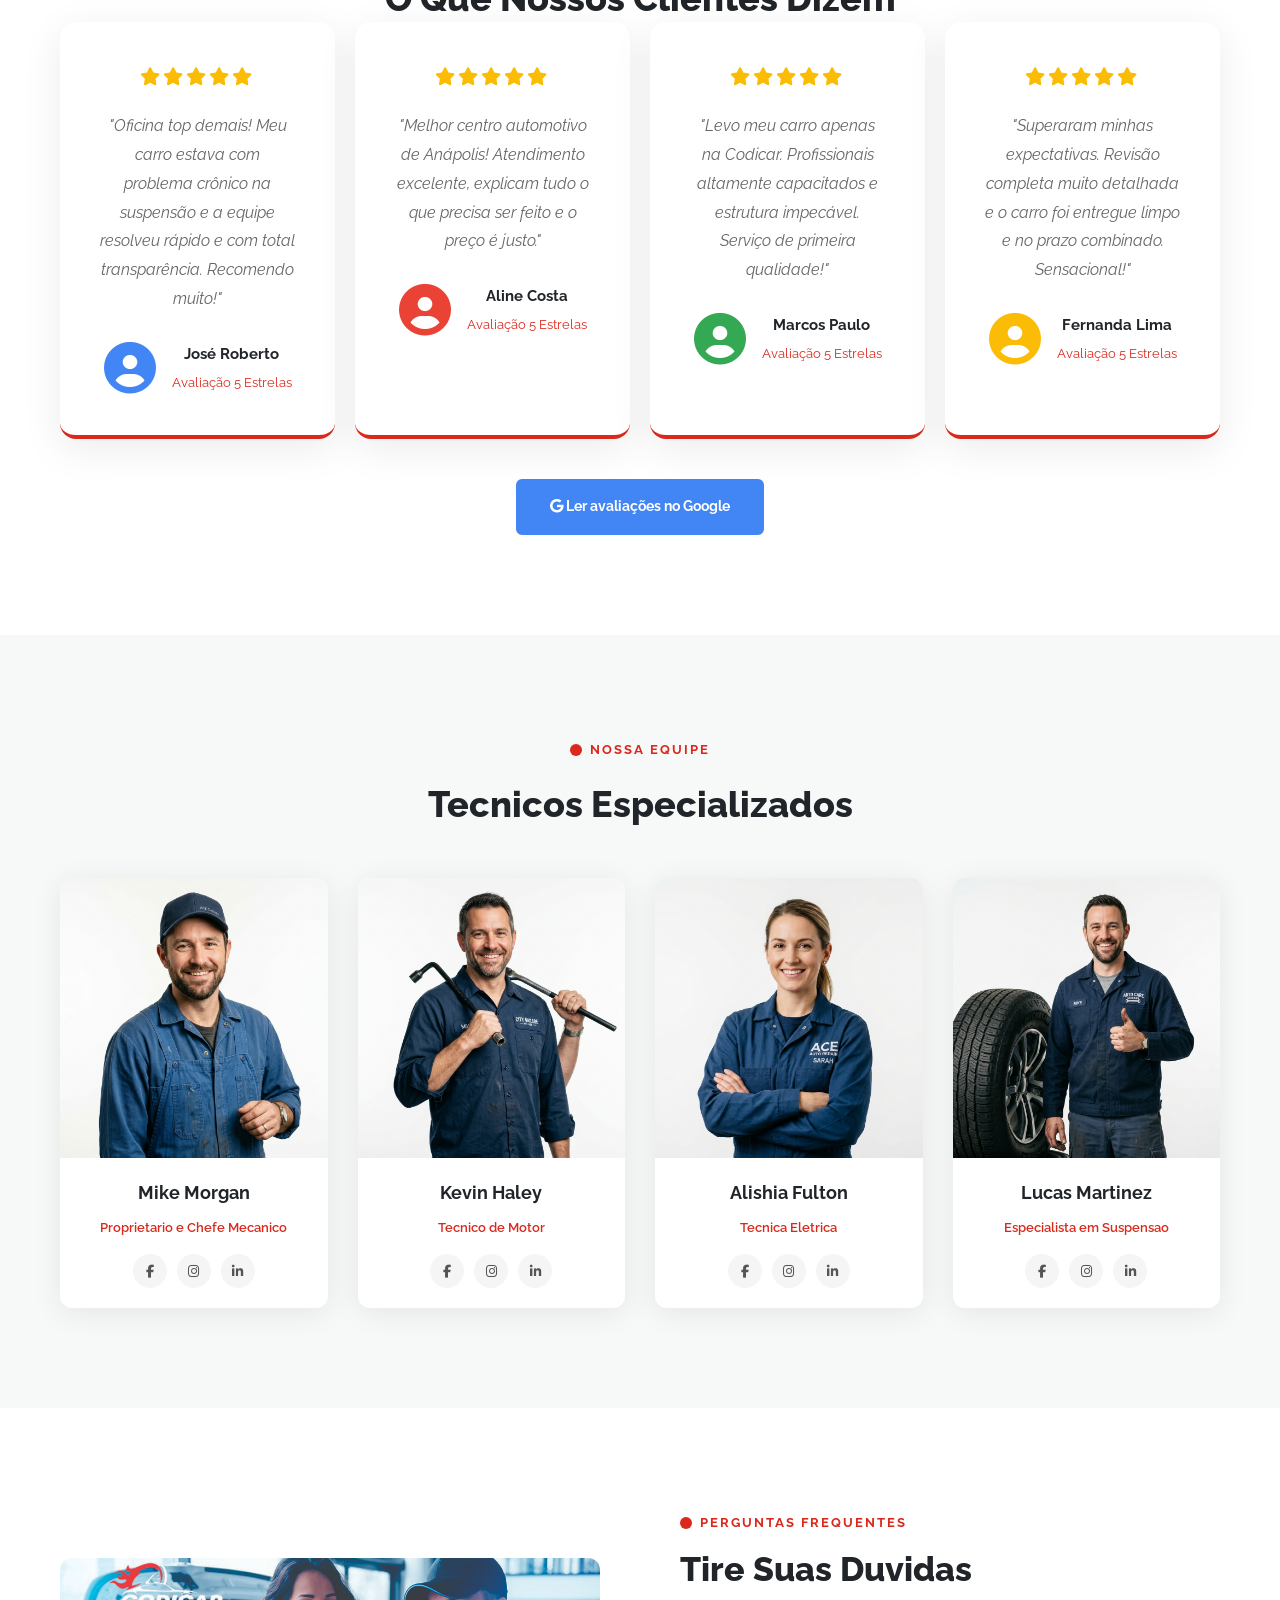
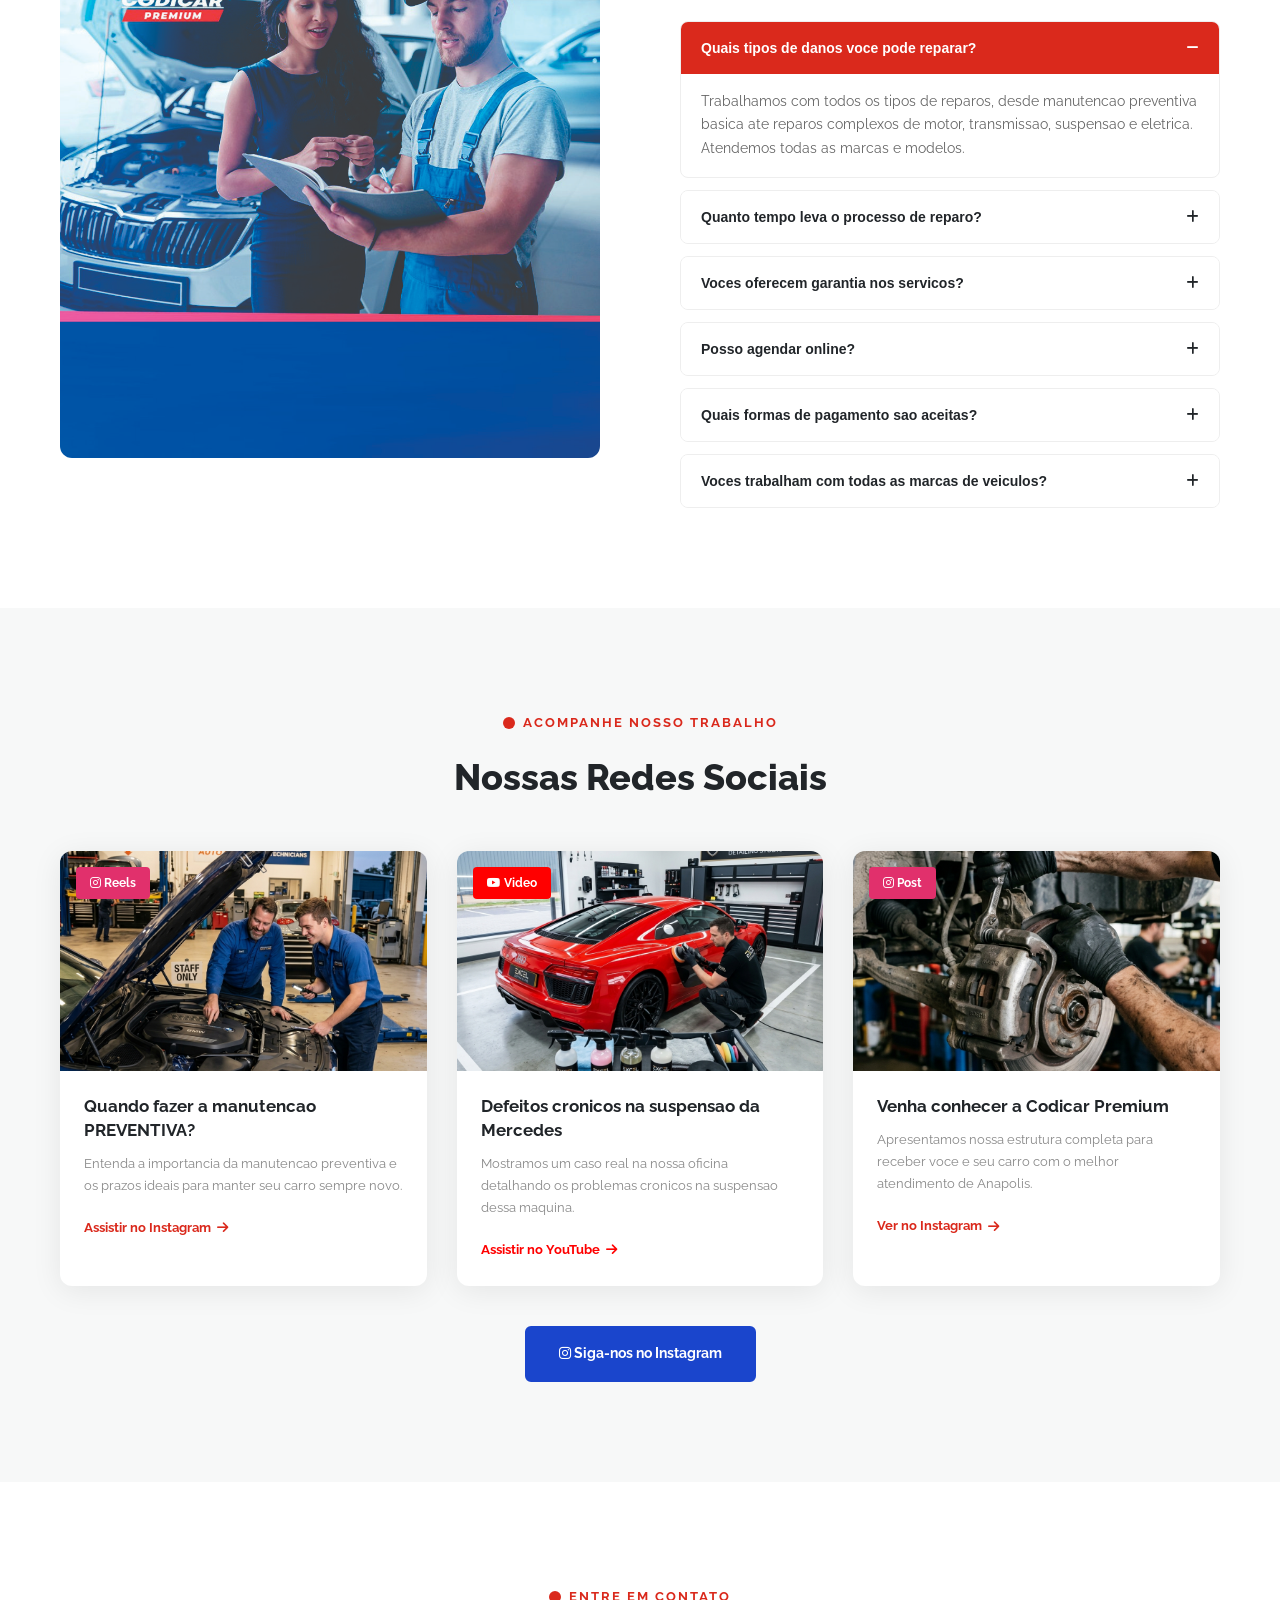
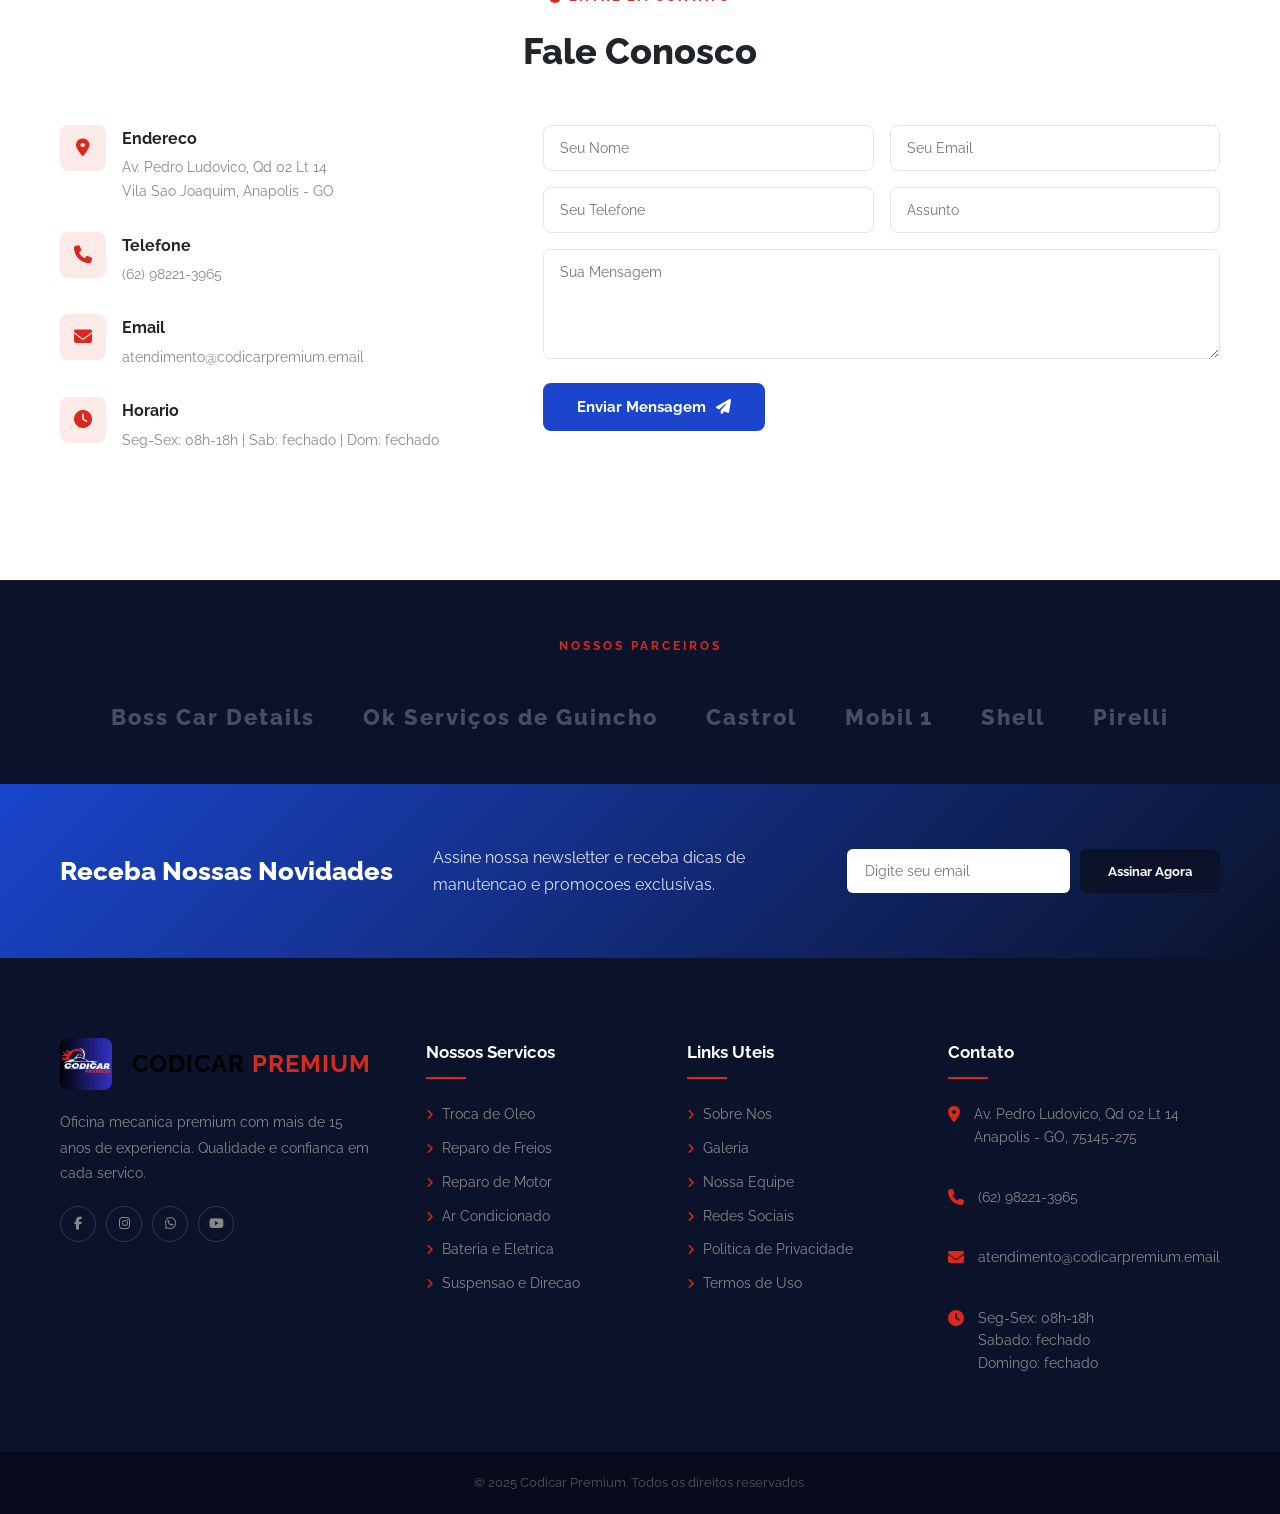
==== commit 84278a8f: "Define o rótulo real de conversão do formulário no Google Ads Substitui o placeholder pelo rótulo da" ====
--- a/index.html
+++ b/index.html
@@ -23,7 +23,7 @@
     window.WHATSAPP_CONVERSION_LABEL = 'AW-11468836466/ki2VCI-9obEZEPKc4twq';
     // TODO: crie uma ação de conversão separada para o formulário no Google Ads
     // e substitua o valor abaixo pelo rótulo real gerado por ela.
-    window.FORM_CONVERSION_LABEL = 'AW-11468836466/SUBSTITUIR_LABEL_FORMULARIO';
+    window.FORM_CONVERSION_LABEL = 'AW-11468836466/GN5QCOvD19AcEPKc4twq';
 
     // Dispara a conversão de clique (WhatsApp ou telefone). Usado no onclick
     // de cada link para garantir que nenhum fique sem rastreamento.
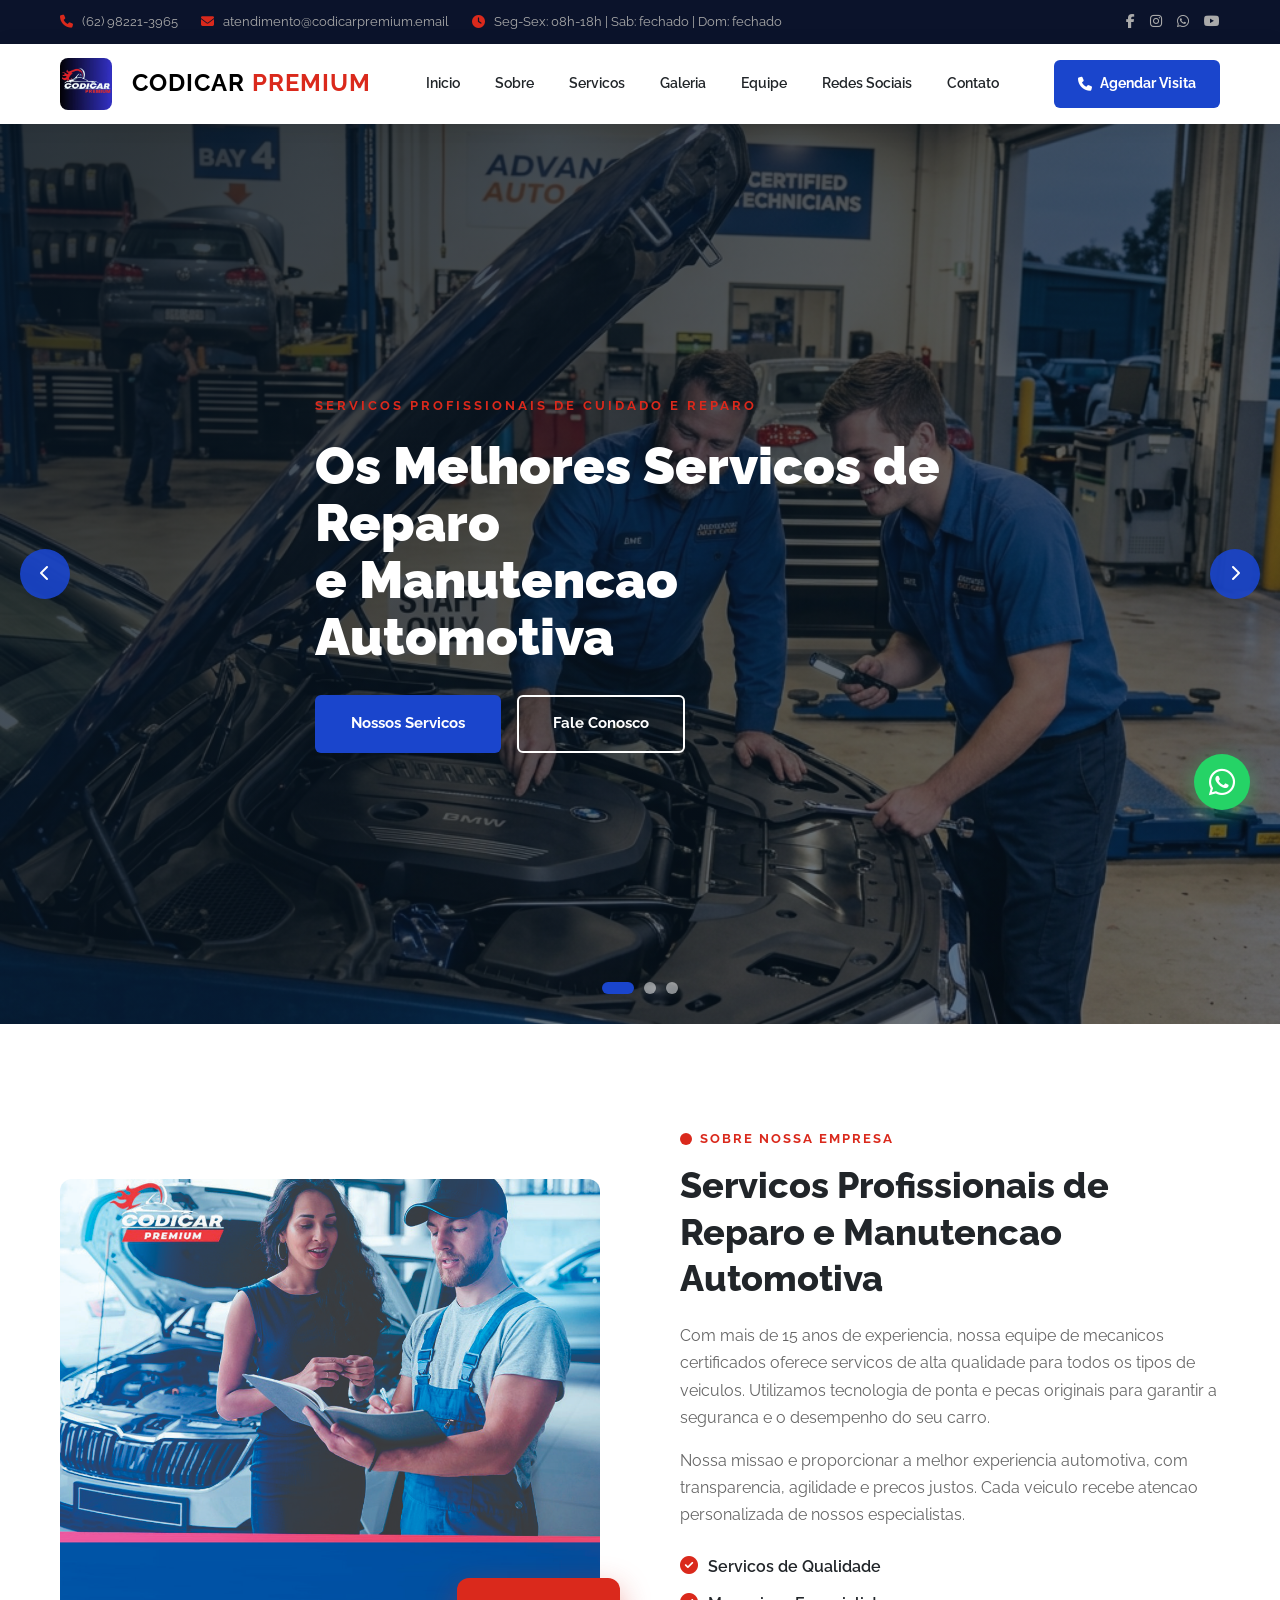
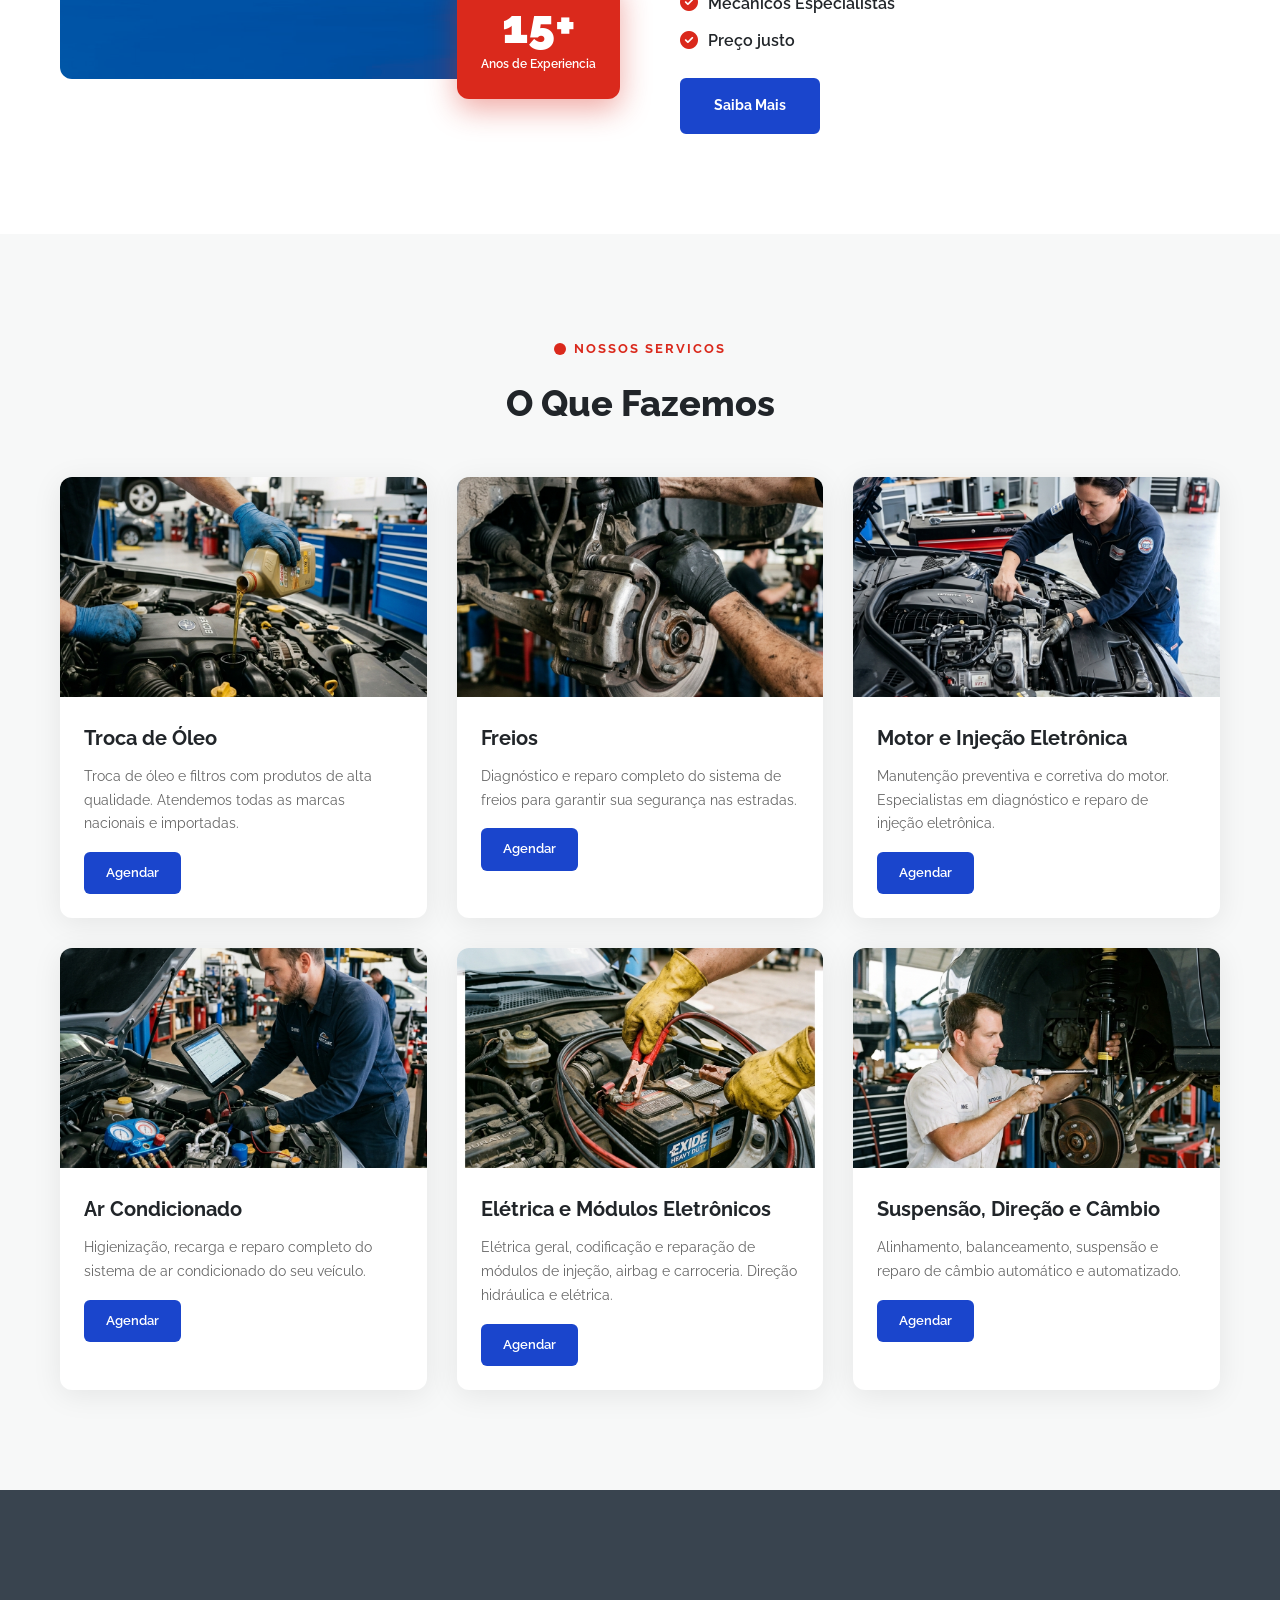
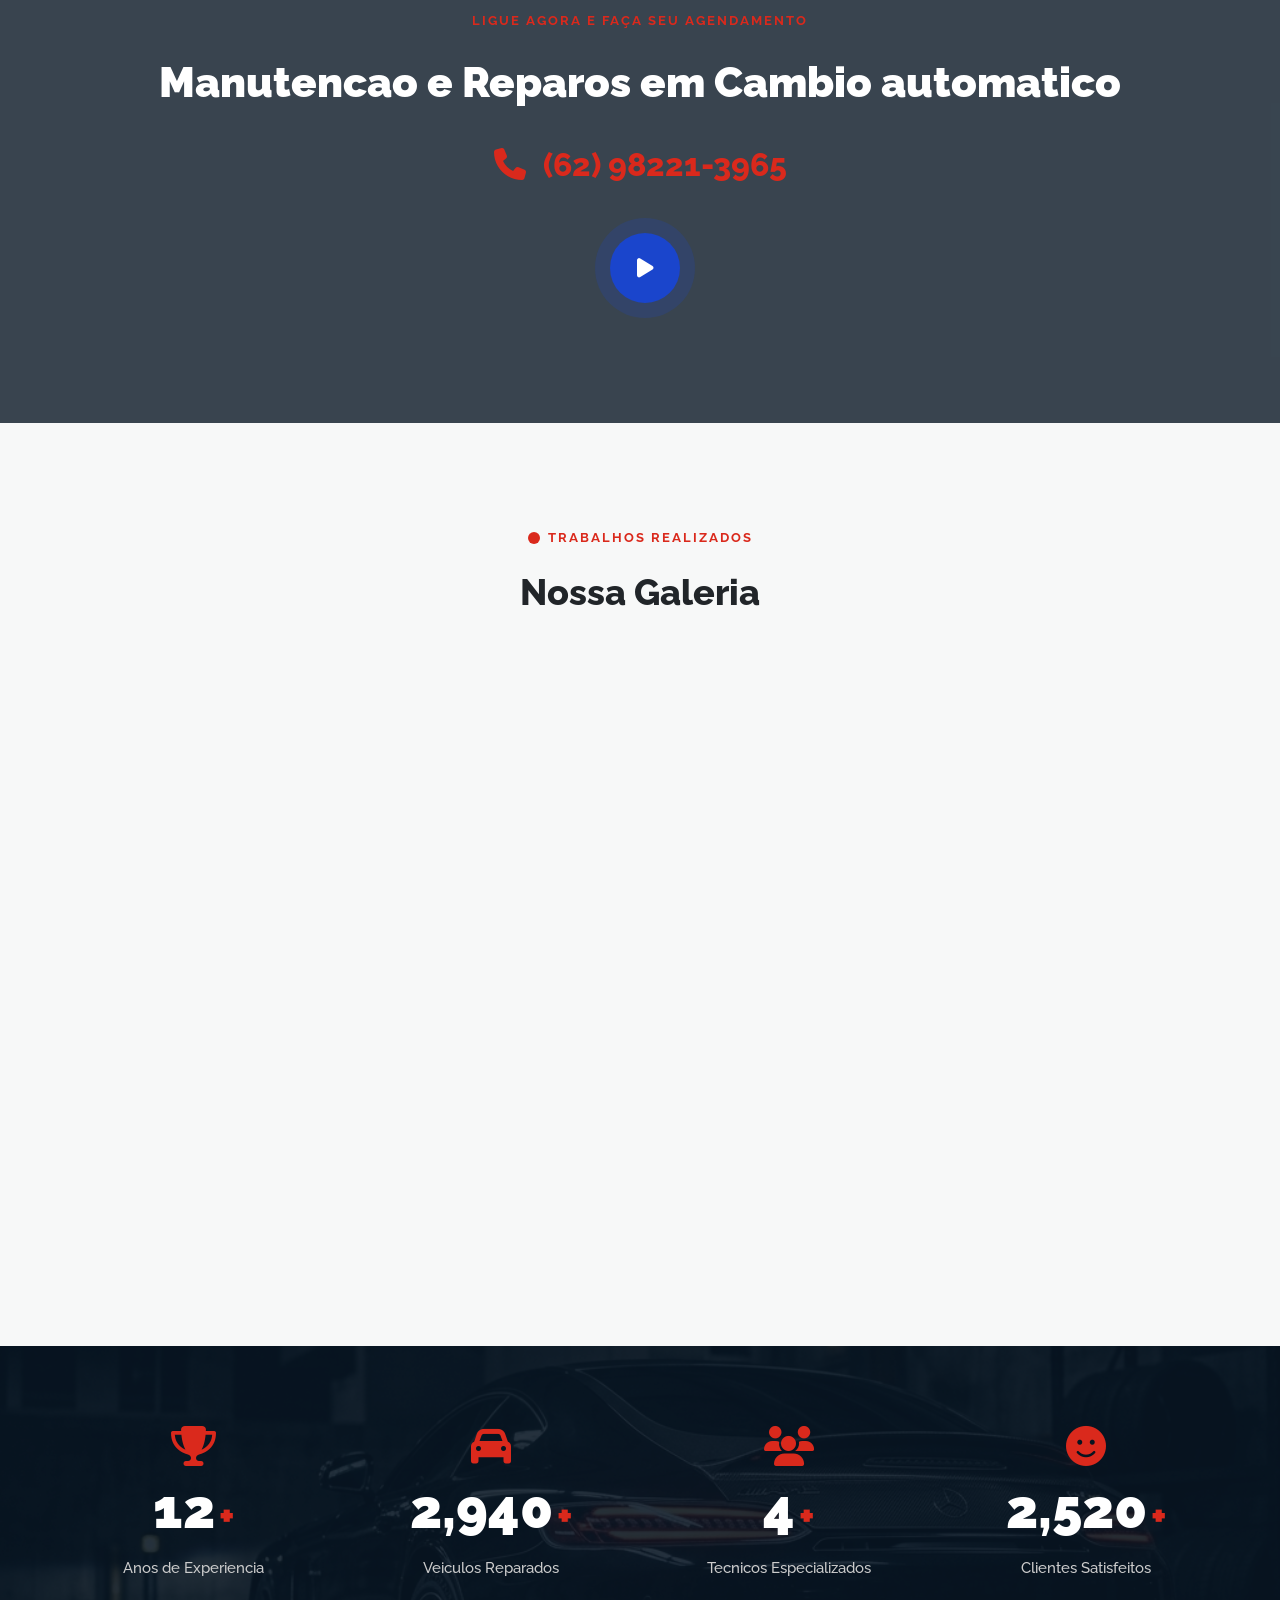
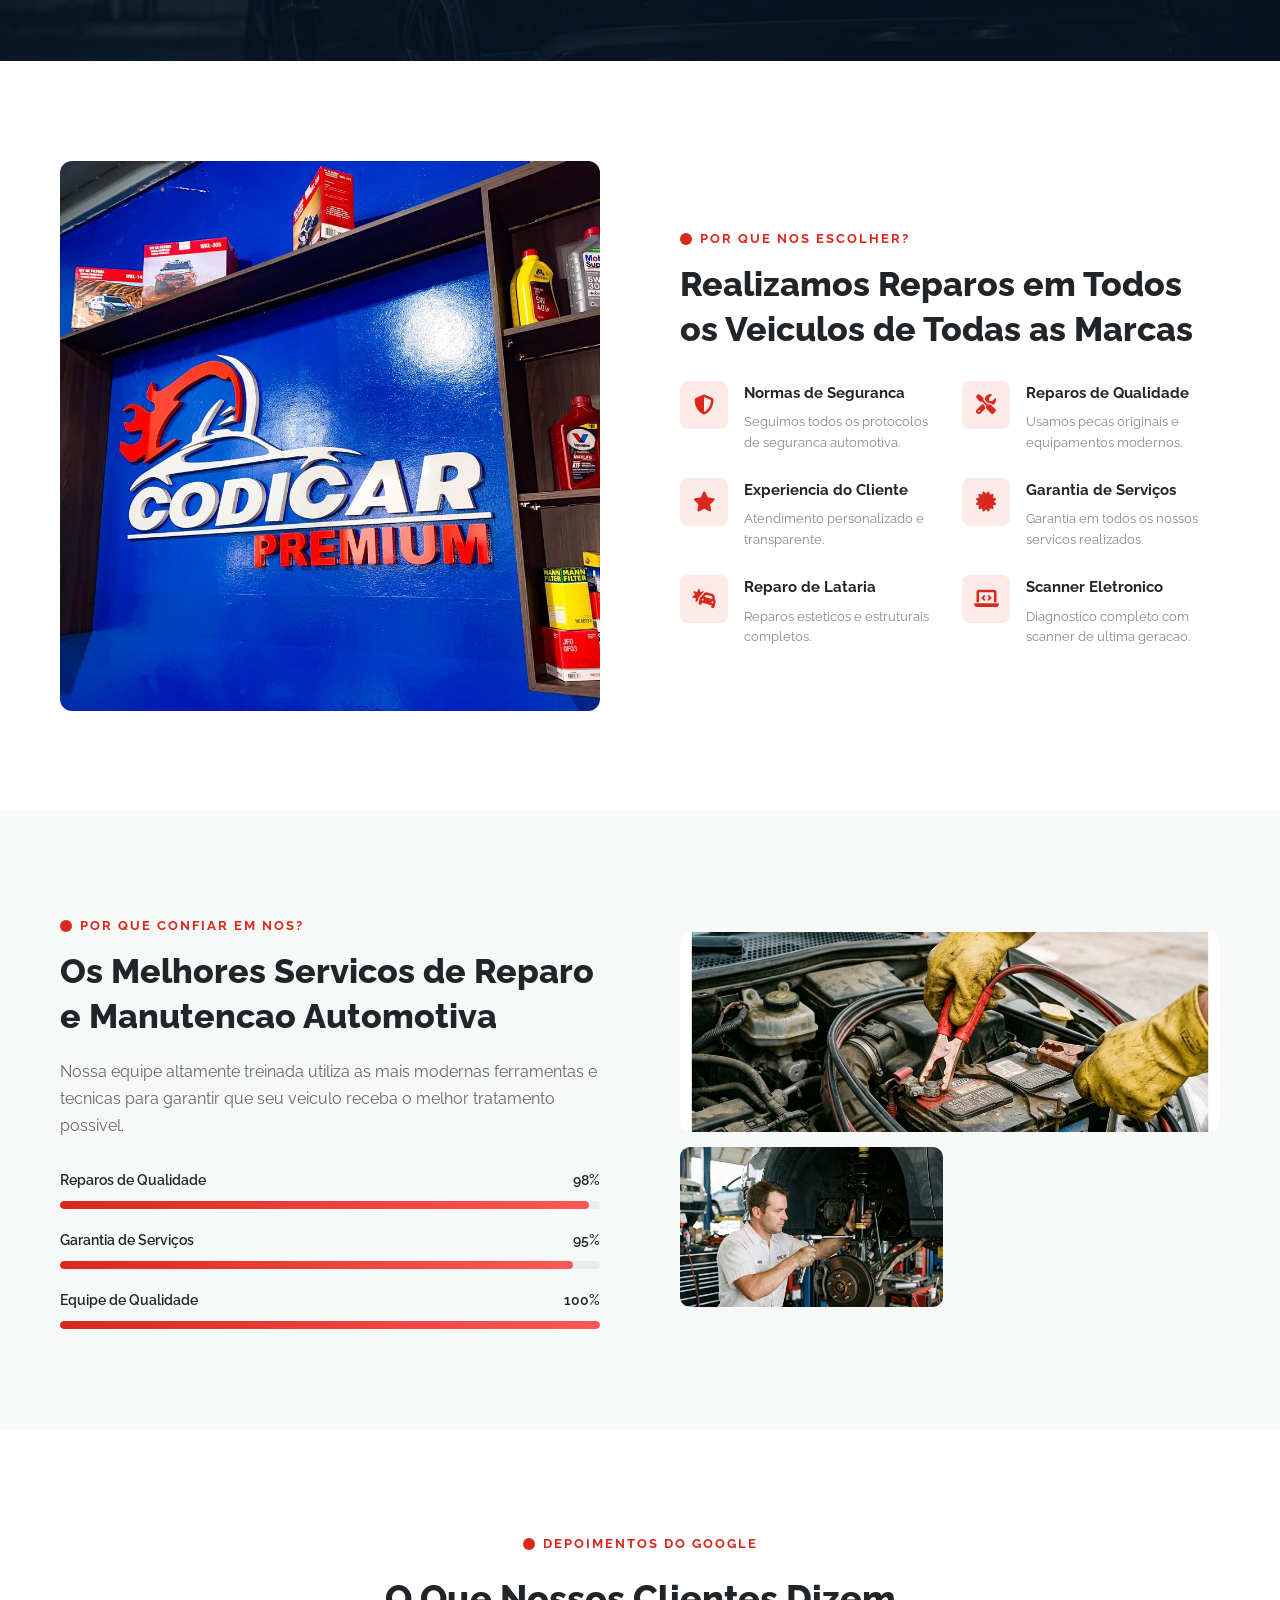
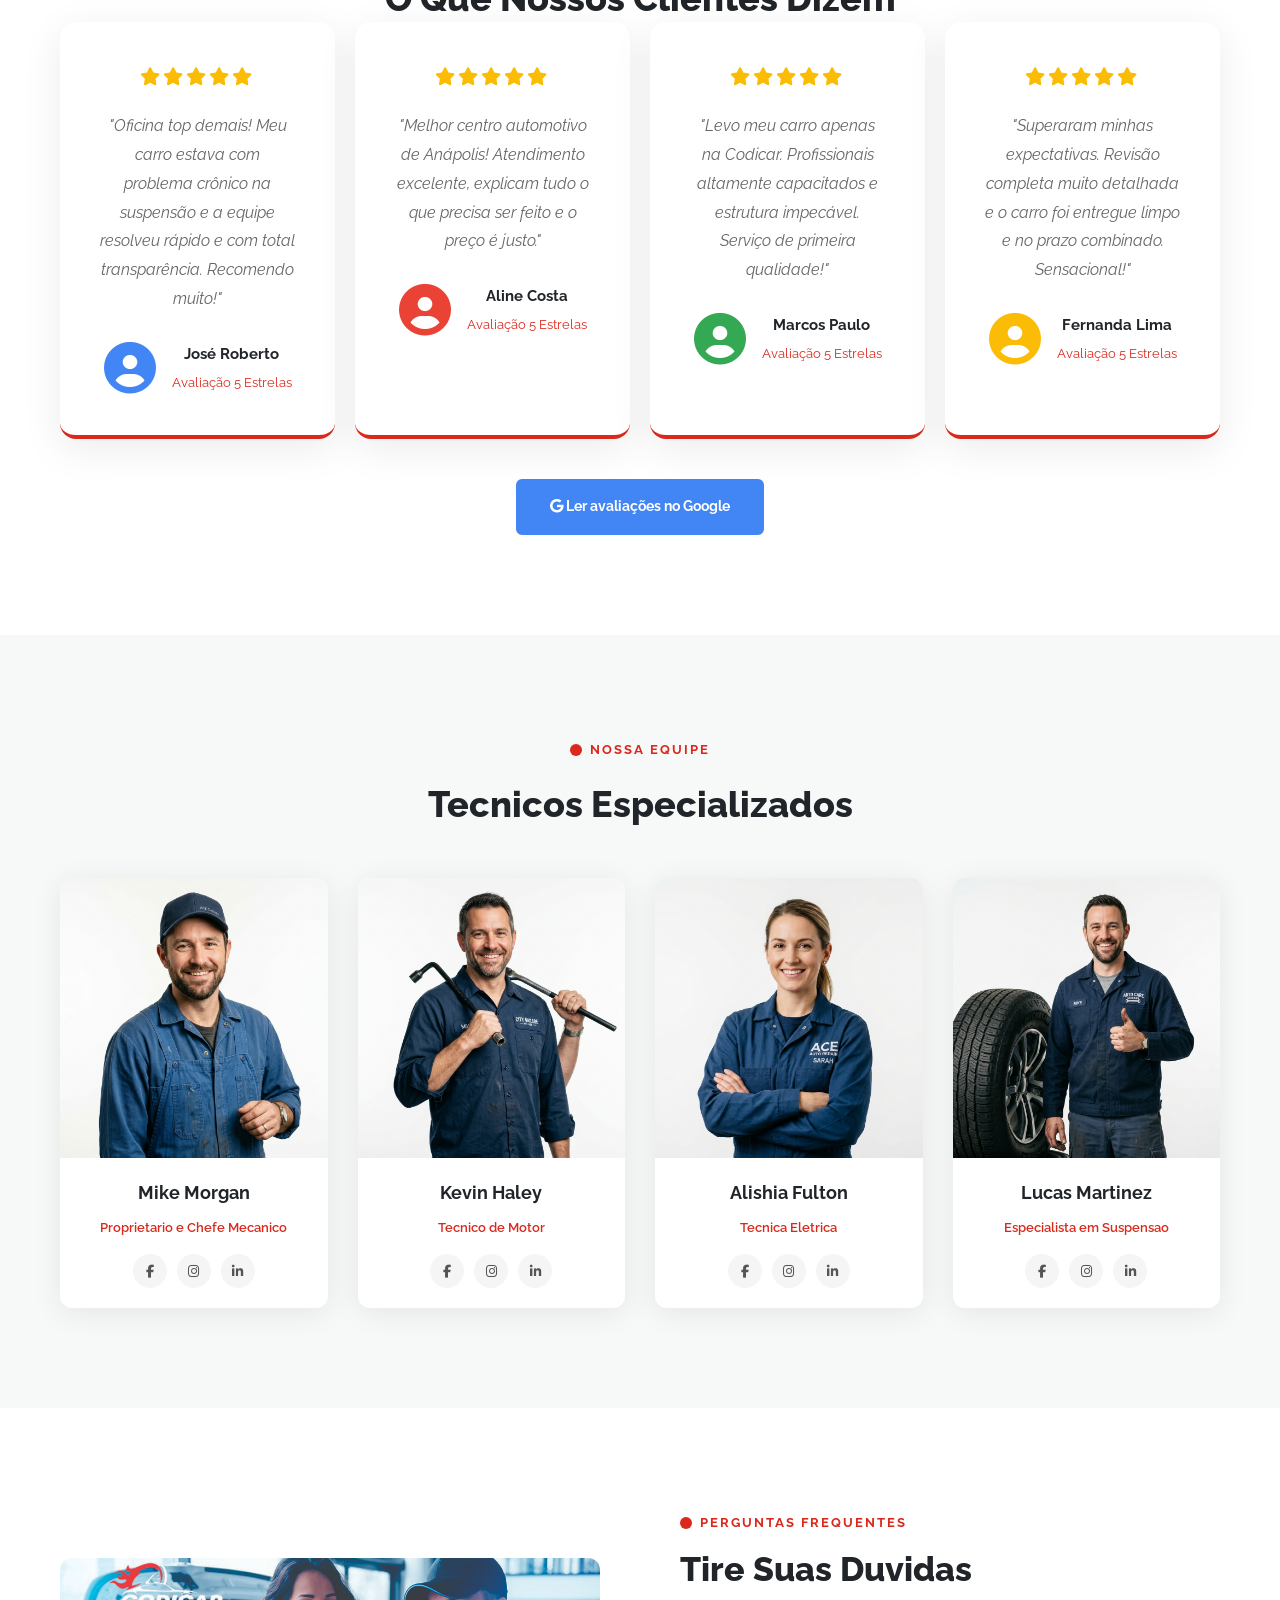
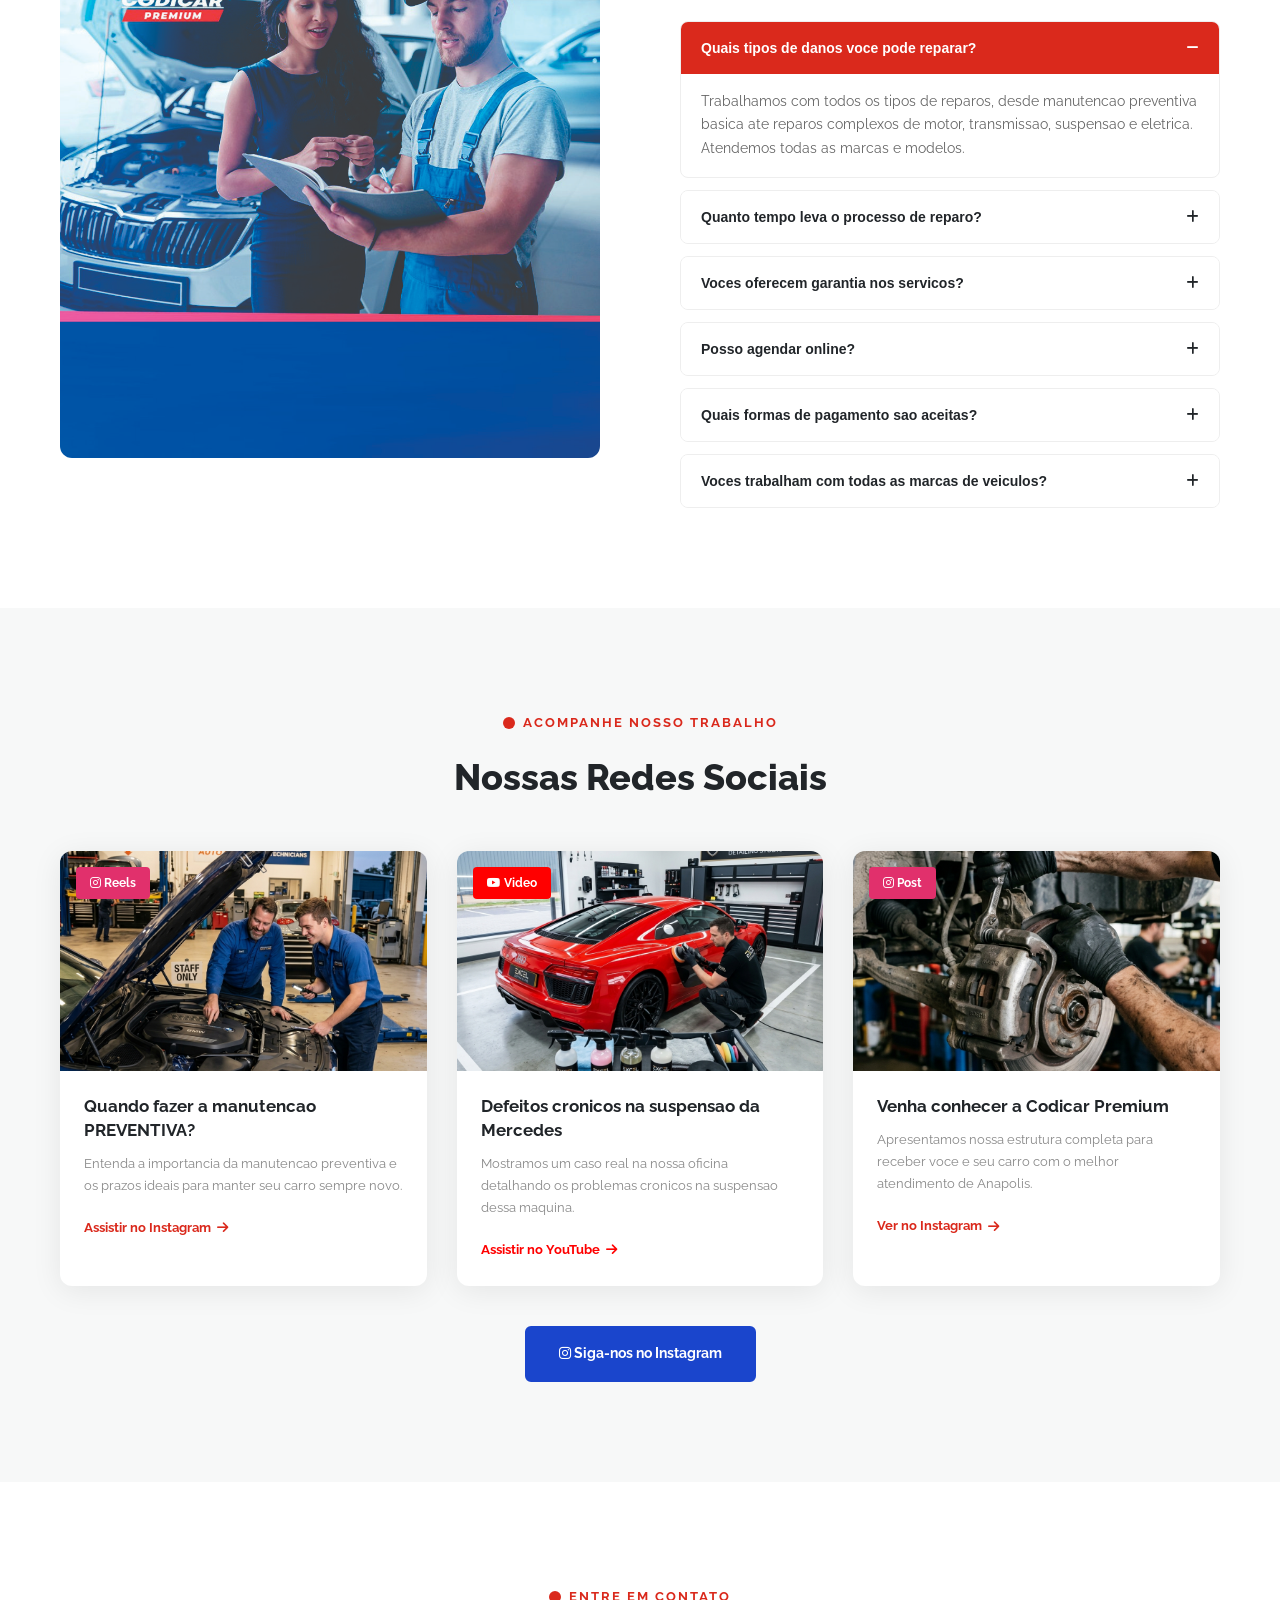
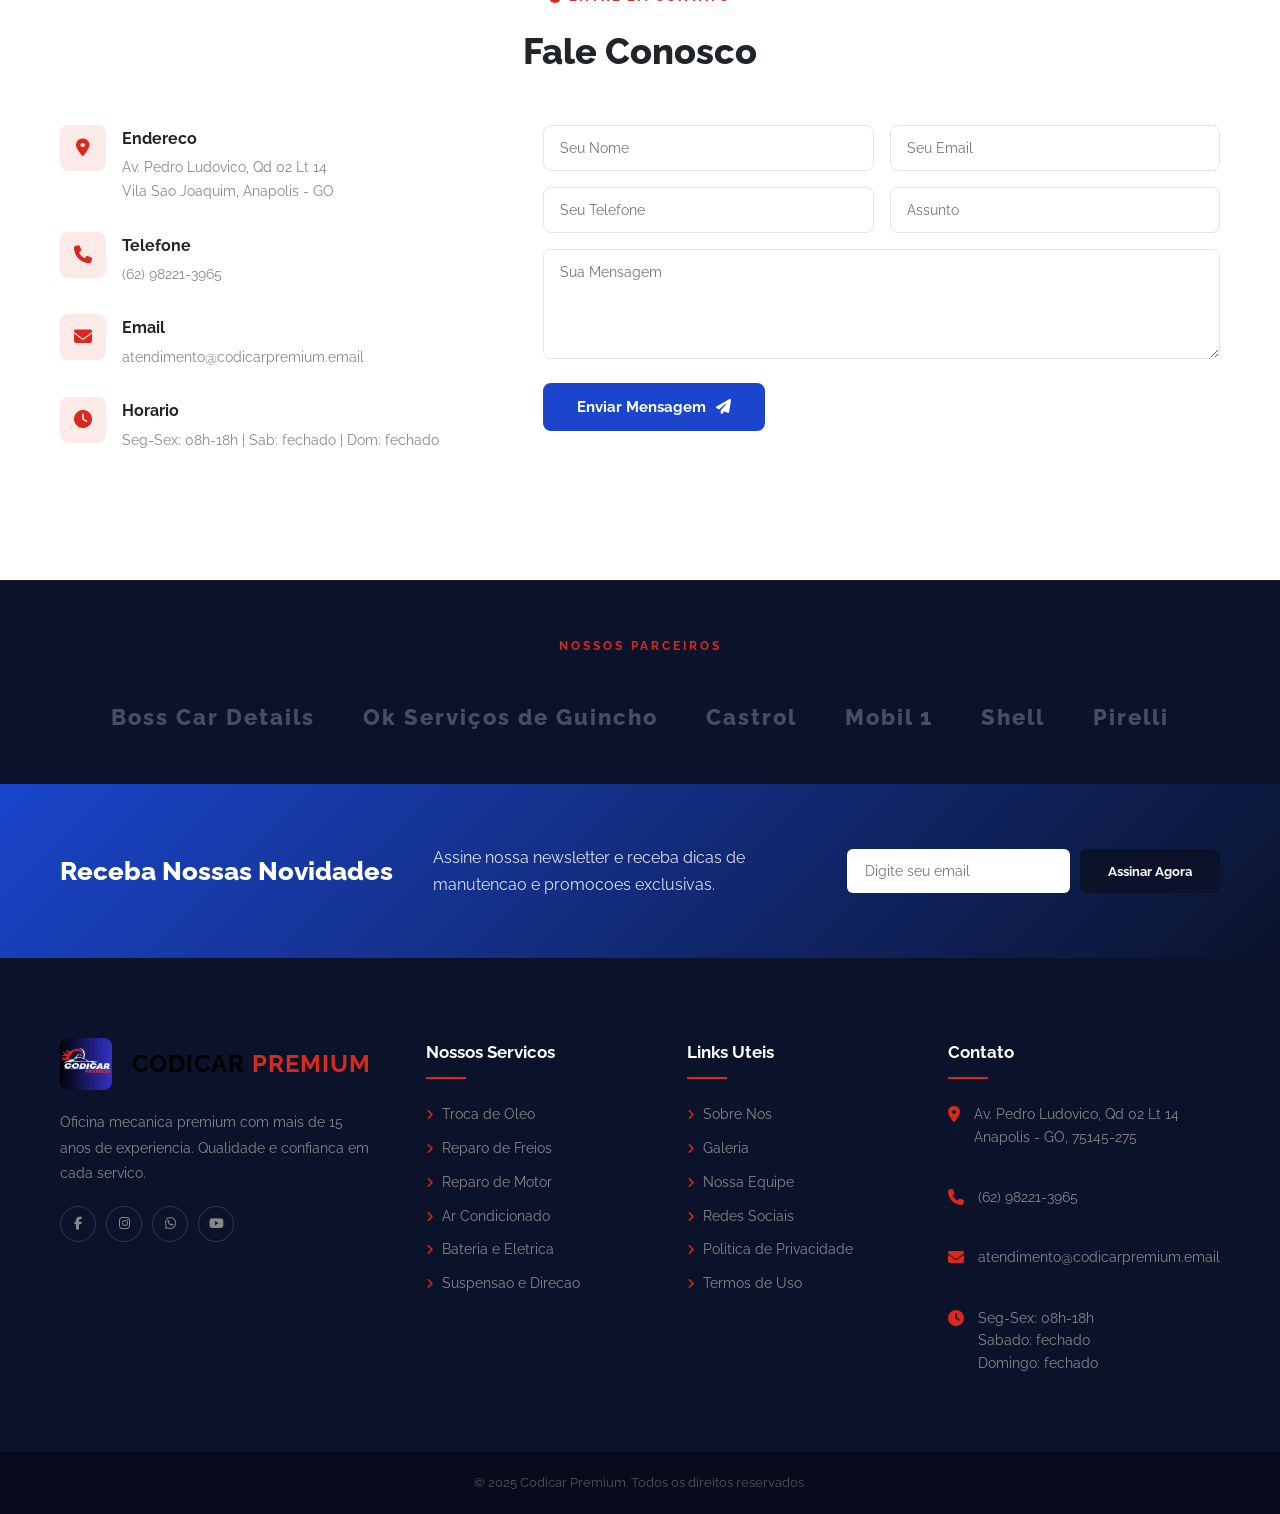
==== commit b502fe25: "Adiciona segunda conversão do Google Ads (Contato) no envio do formulário Dispara CONTACT_CONVERSION" ====
--- a/index.html
+++ b/index.html
@@ -24,6 +24,7 @@
     // TODO: crie uma ação de conversão separada para o formulário no Google Ads
     // e substitua o valor abaixo pelo rótulo real gerado por ela.
     window.FORM_CONVERSION_LABEL = 'AW-11468836466/GN5QCOvD19AcEPKc4twq';
+    window.CONTACT_CONVERSION_LABEL = 'AW-11468836466/9xQyCP3NgJkcEPKc4twq';
 
     // Dispara a conversão de clique (WhatsApp ou telefone). Usado no onclick
     // de cada link para garantir que nenhum fique sem rastreamento.
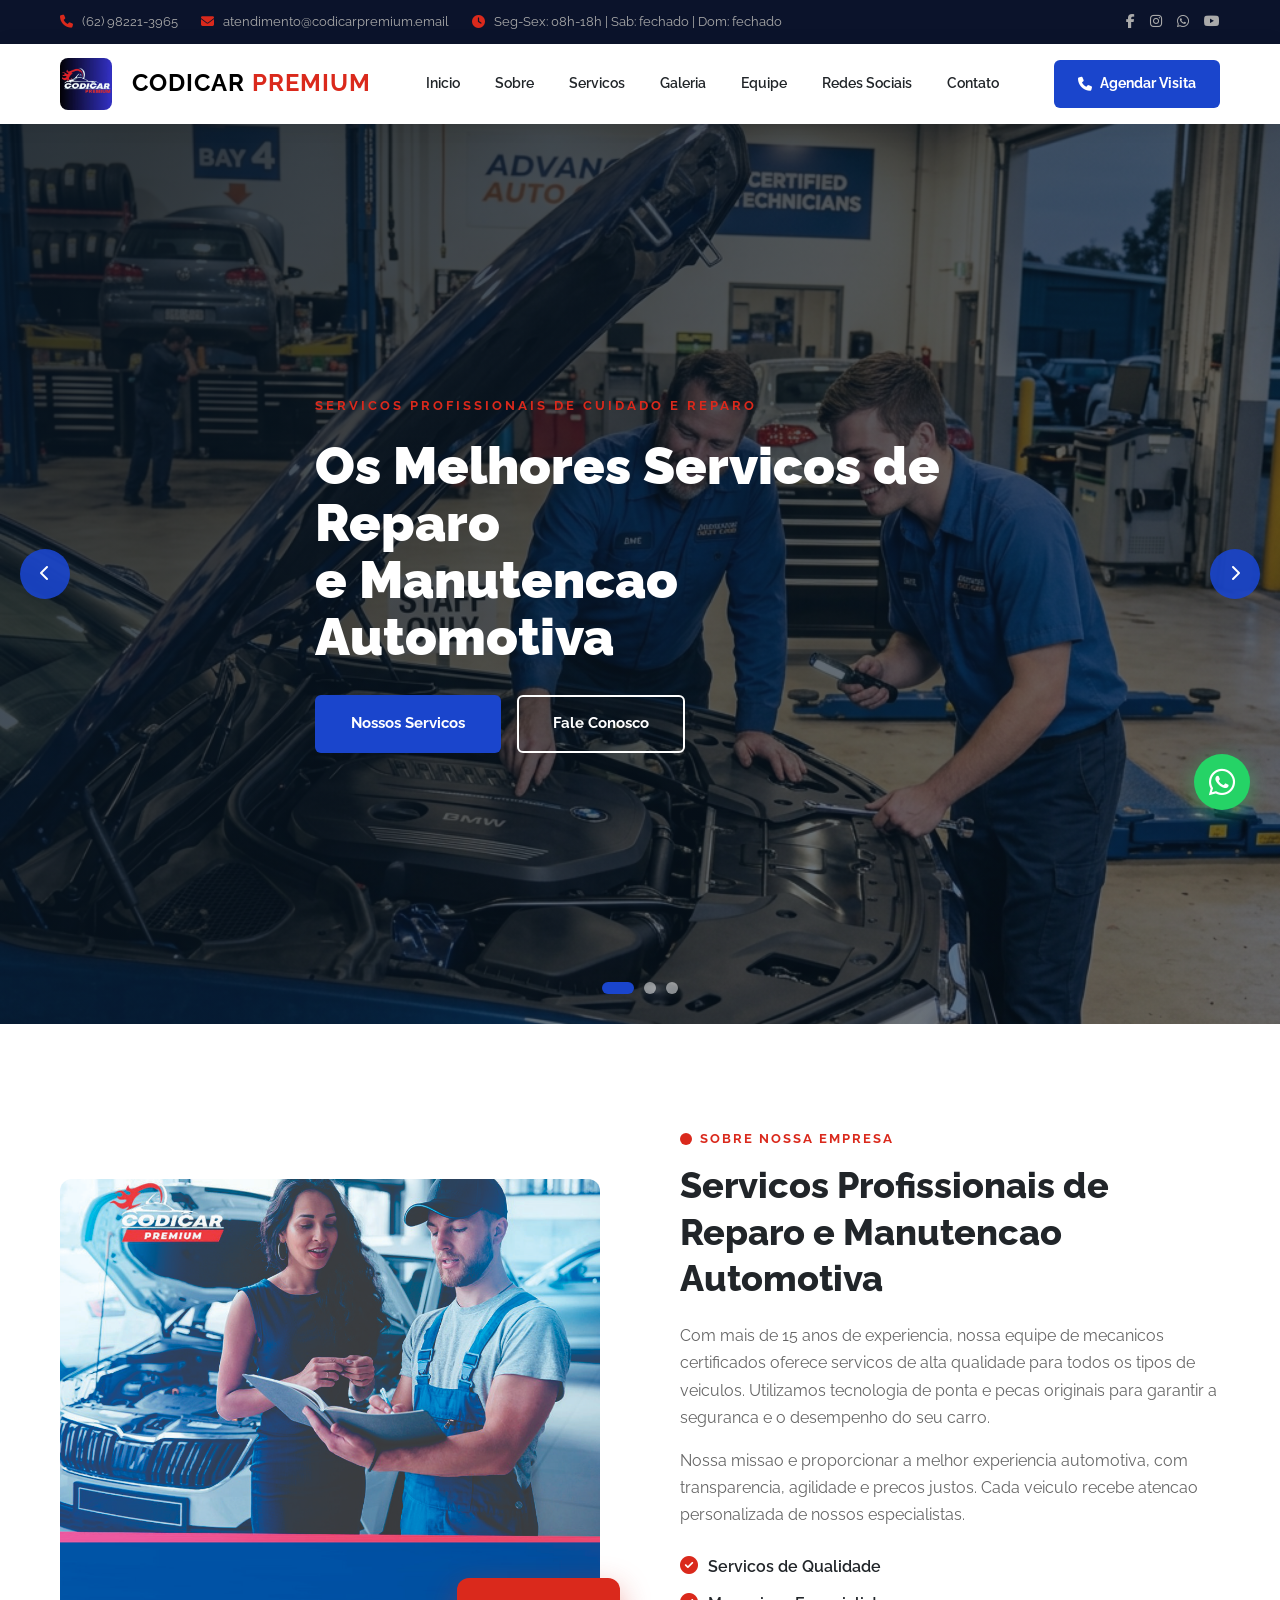
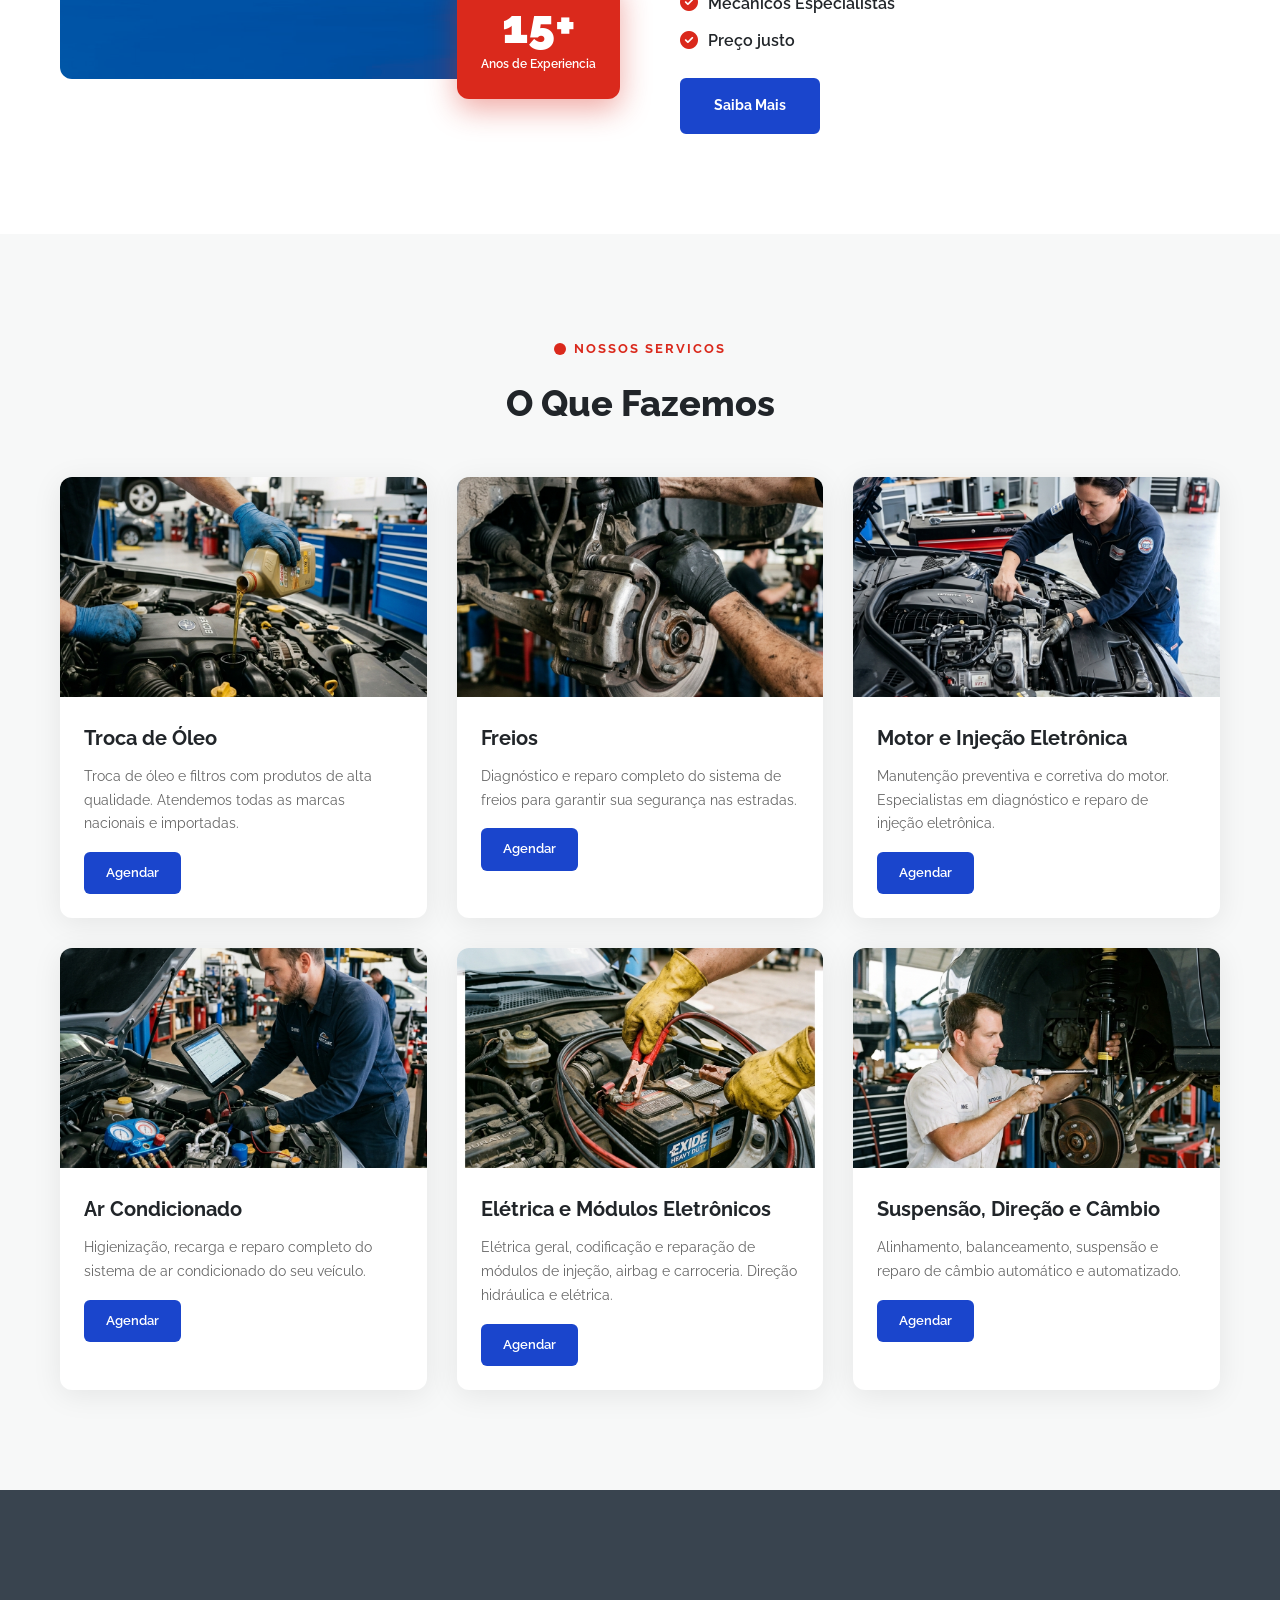
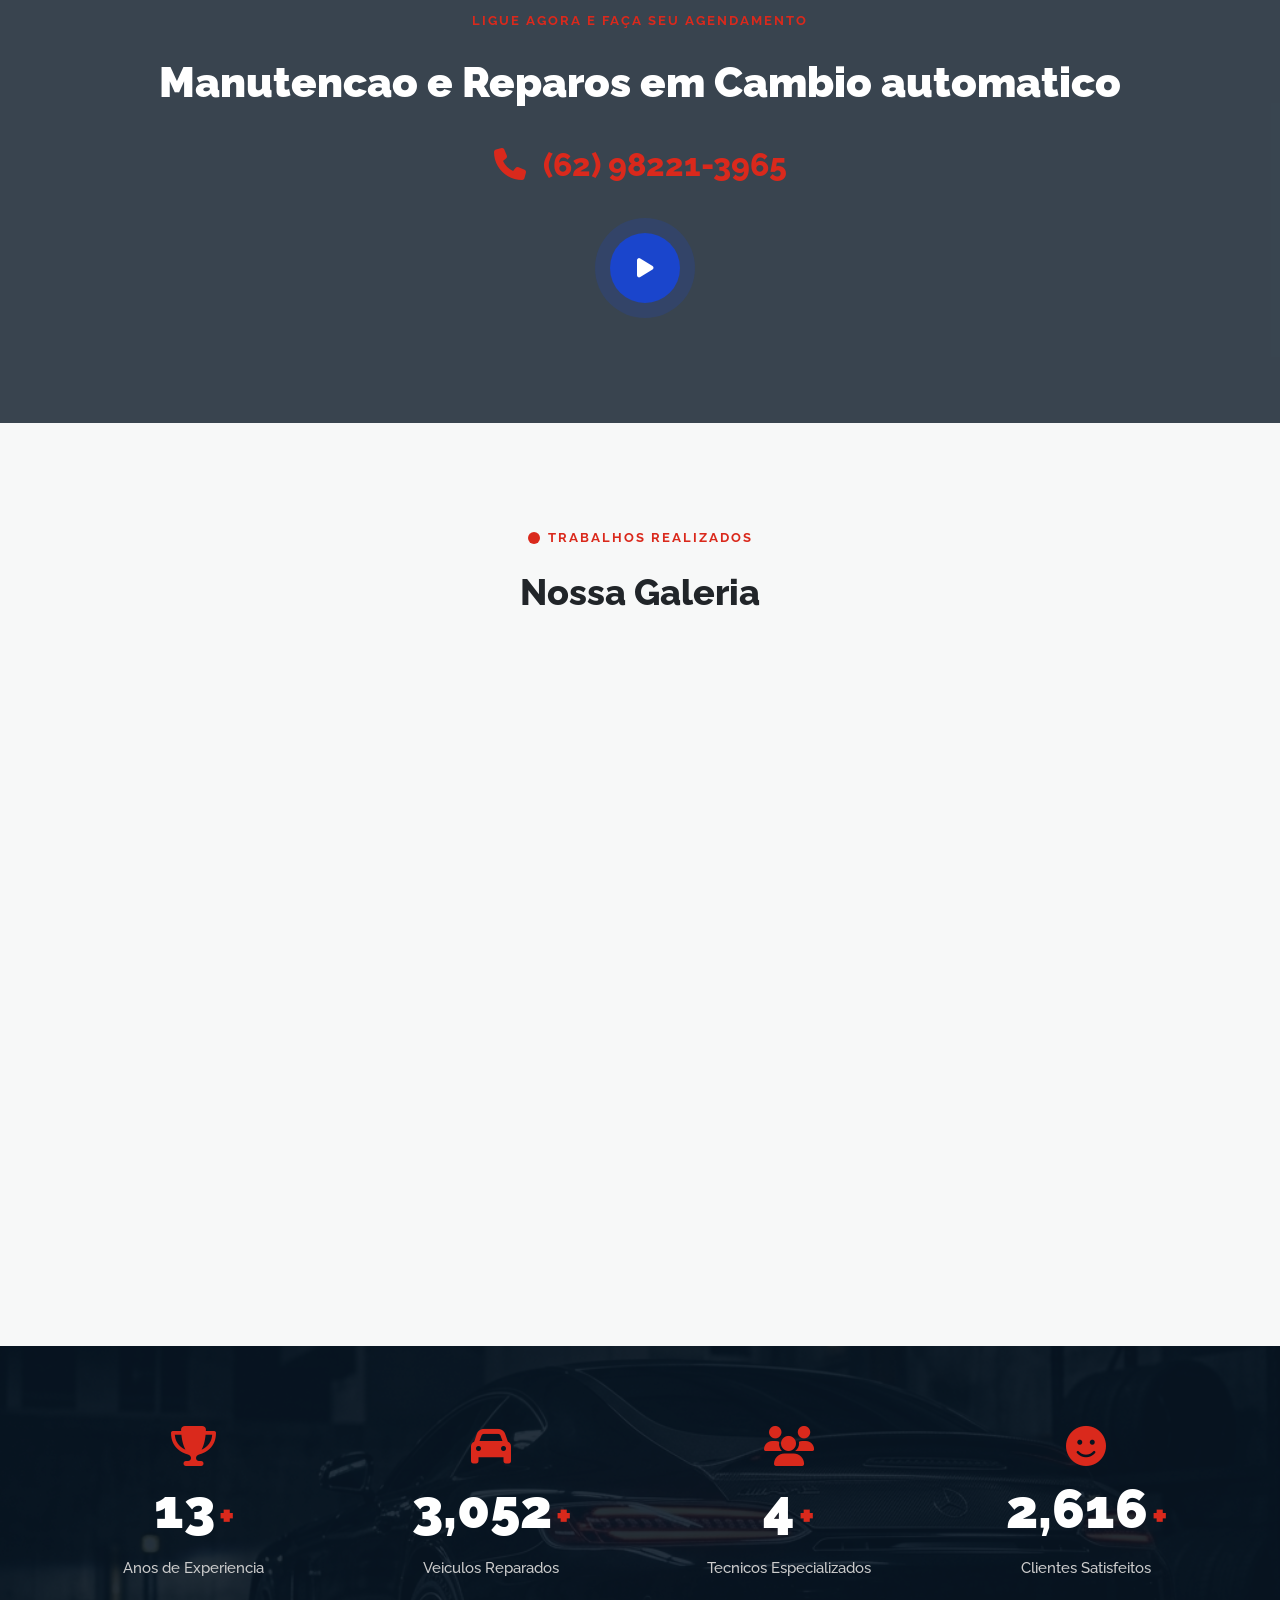
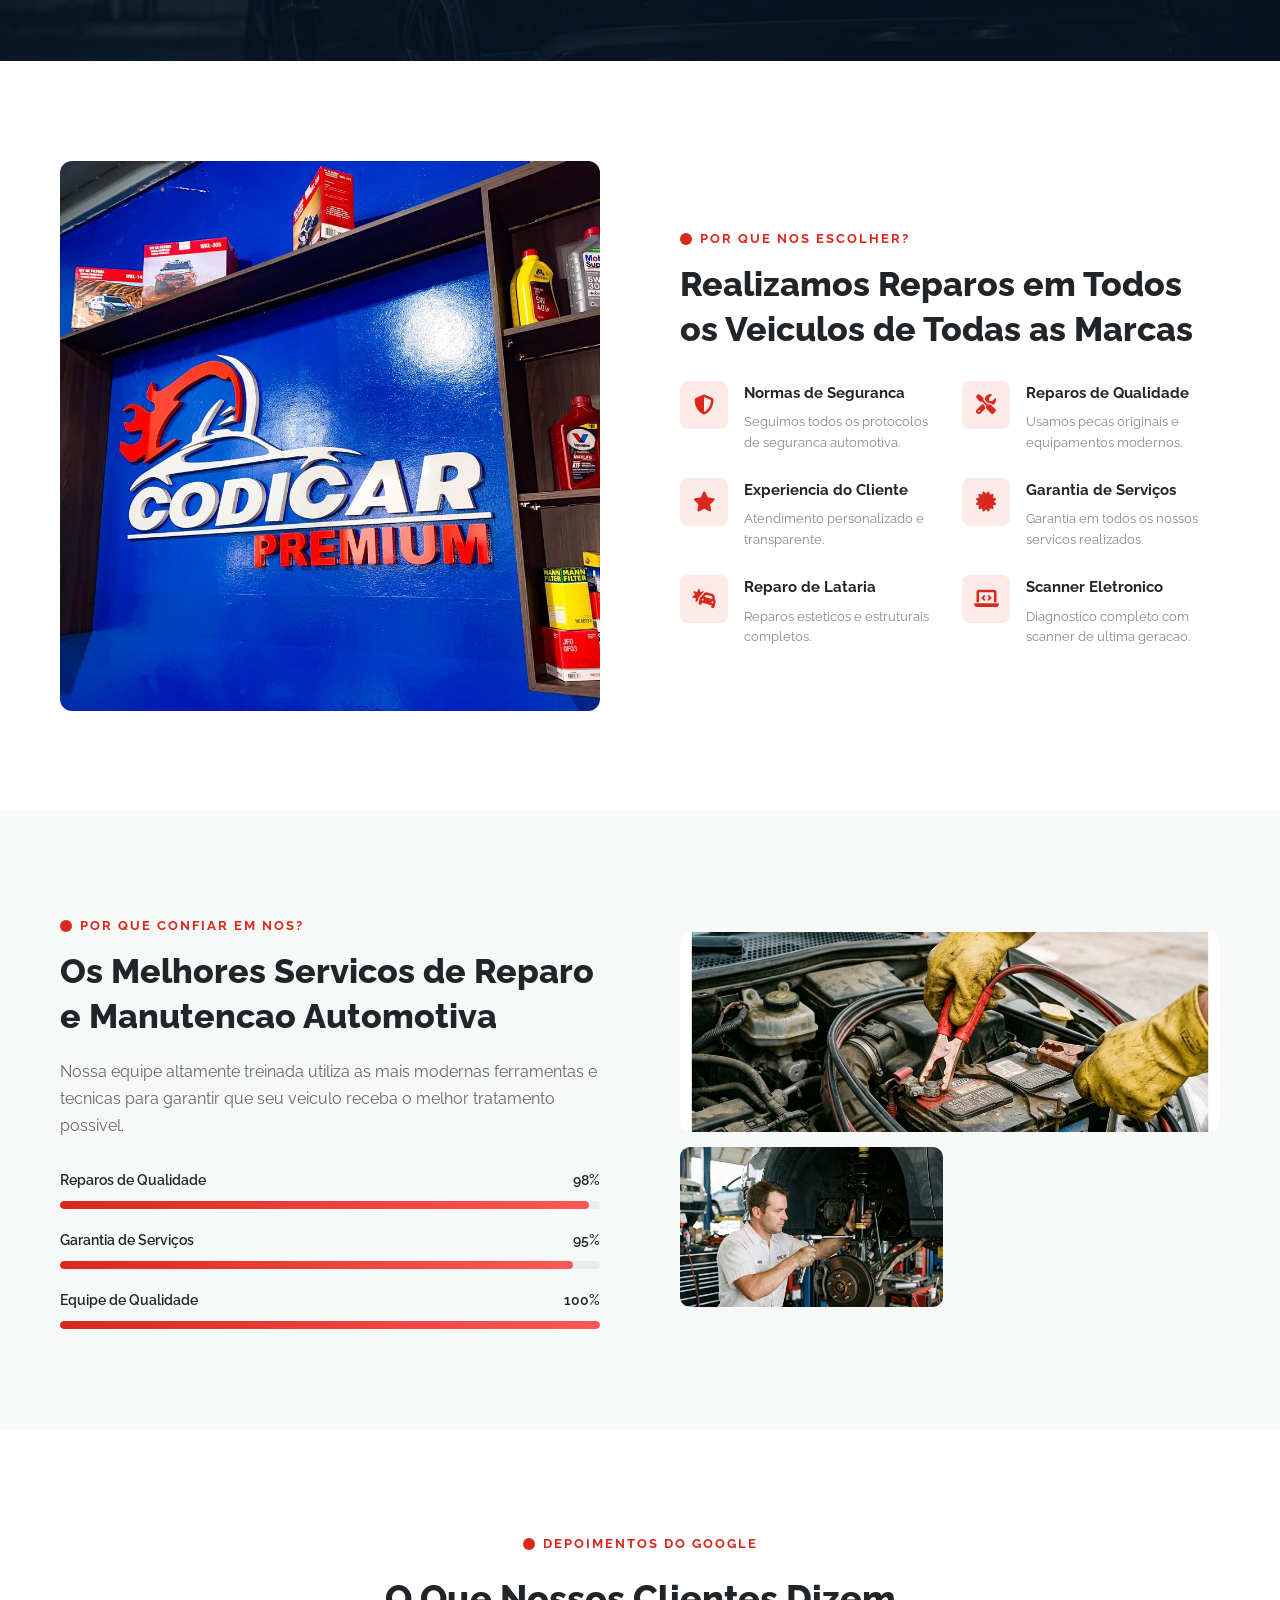
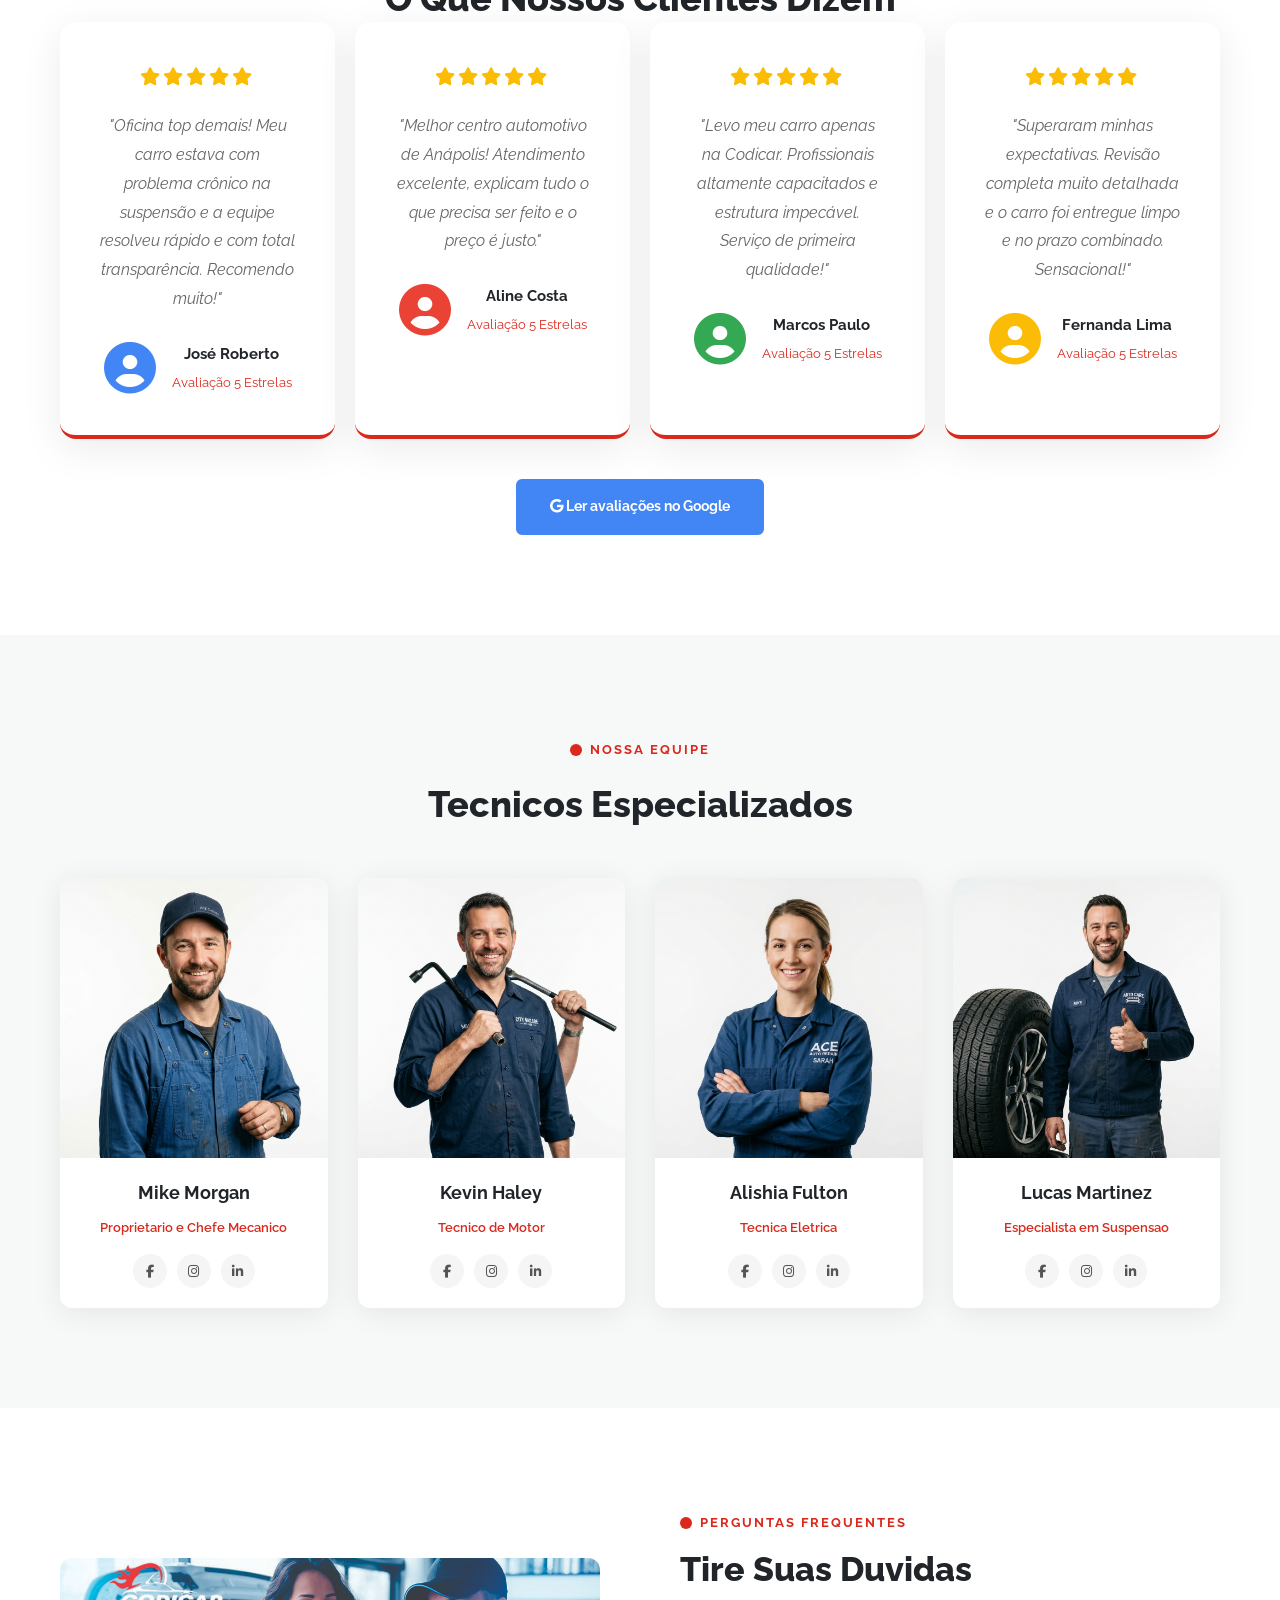
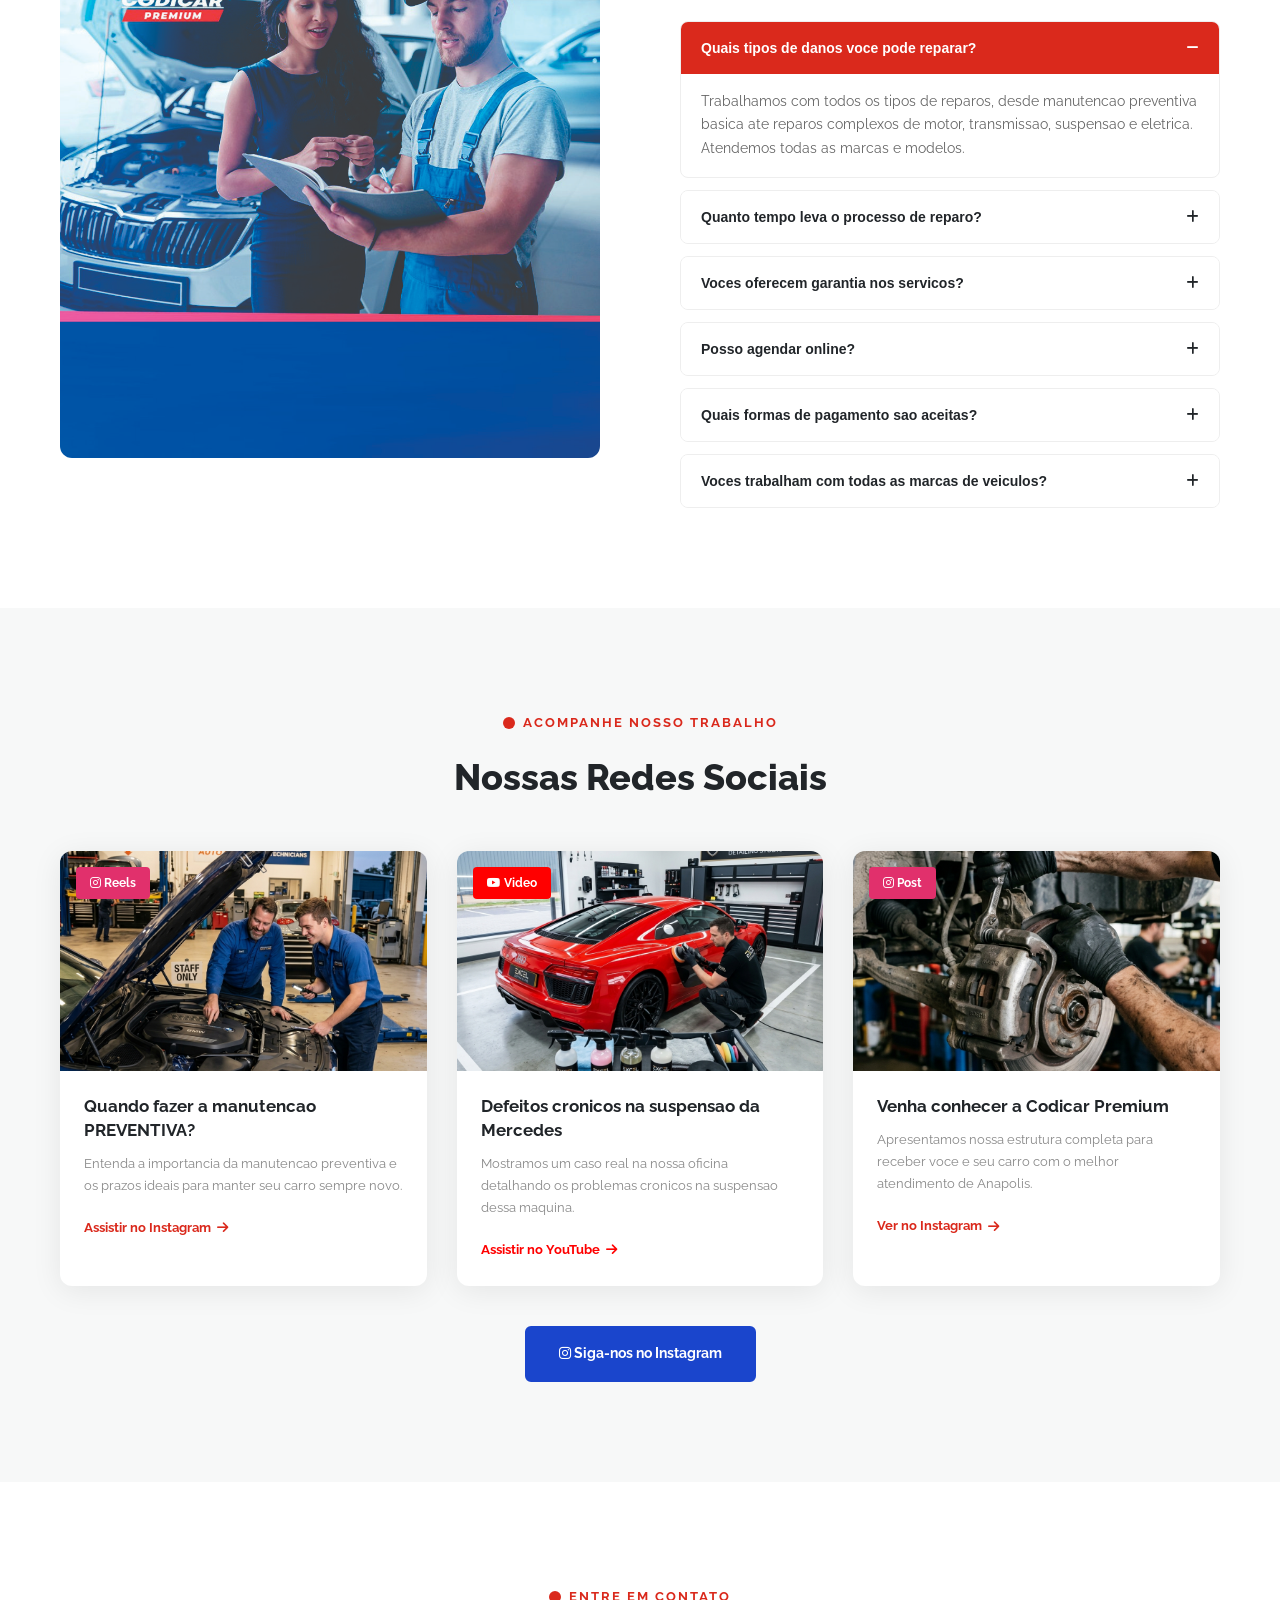
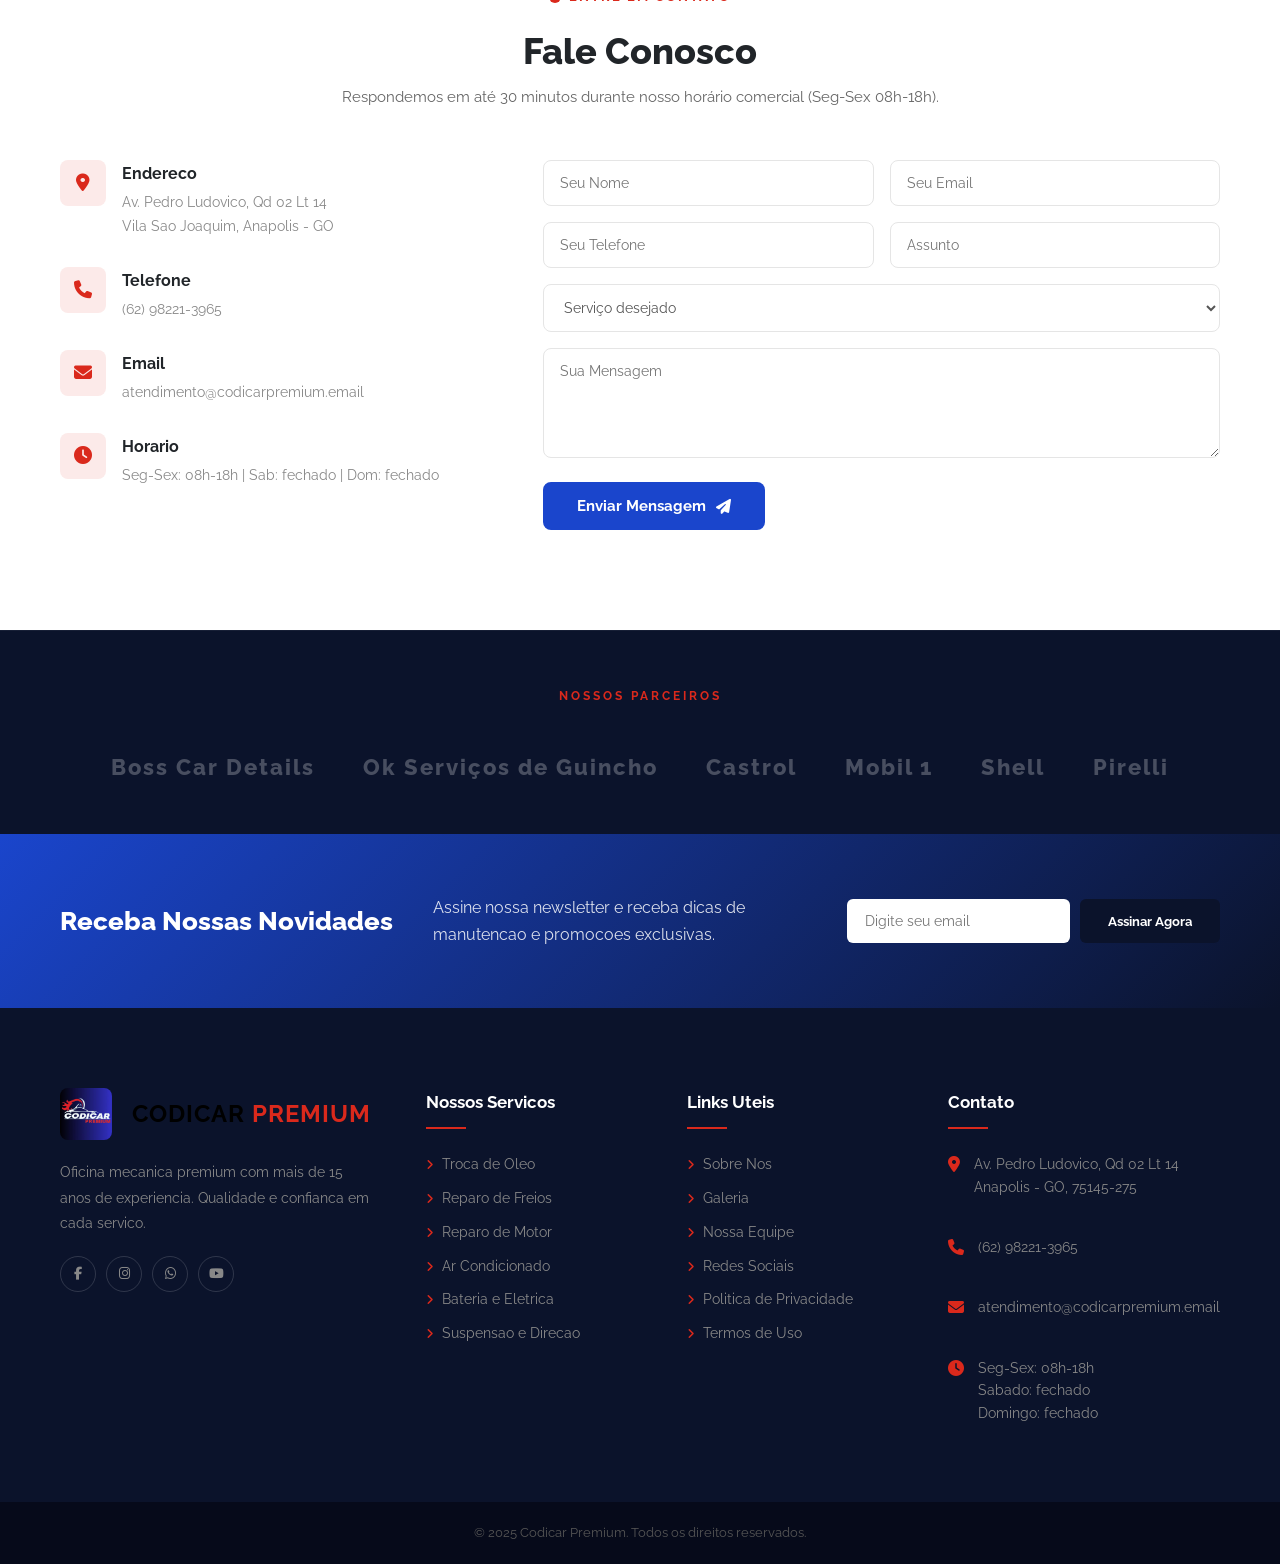
==== commit f926939d: "Melhorias de conversão: agendamento por serviço via WhatsApp e formulário - Botões "Agendar" dos 6 c" ====
--- a/index.html
+++ b/index.html
@@ -160,7 +160,7 @@
           <div class="service-body">
             <h3>Troca de Óleo</h3>
             <p>Troca de óleo e filtros com produtos de alta qualidade. Atendemos todas as marcas nacionais e importadas.</p>
-            <a href="#contact" class="btn-orange-sm">Agendar</a>
+            <a href="https://wa.me/5562982213965?text=Ol%C3%A1%21+Gostaria+de+agendar+o+servi%C3%A7o+de+Troca+de+%C3%93leo." class="btn-orange-sm" target="_blank" rel="noopener noreferrer" onclick="trackClickConversion(window.WHATSAPP_CONVERSION_LABEL)">Agendar</a>
           </div>
         </div>
         <div class="service-card">
@@ -168,7 +168,7 @@
           <div class="service-body">
             <h3>Freios</h3>
             <p>Diagnóstico e reparo completo do sistema de freios para garantir sua segurança nas estradas.</p>
-            <a href="#contact" class="btn-orange-sm">Agendar</a>
+            <a href="https://wa.me/5562982213965?text=Ol%C3%A1%21+Gostaria+de+agendar+o+servi%C3%A7o+de+Freios." class="btn-orange-sm" target="_blank" rel="noopener noreferrer" onclick="trackClickConversion(window.WHATSAPP_CONVERSION_LABEL)">Agendar</a>
           </div>
         </div>
         <div class="service-card">
@@ -176,7 +176,7 @@
           <div class="service-body">
             <h3>Motor e Injeção Eletrônica</h3>
             <p>Manutenção preventiva e corretiva do motor. Especialistas em diagnóstico e reparo de injeção eletrônica.</p>
-            <a href="#contact" class="btn-orange-sm">Agendar</a>
+            <a href="https://wa.me/5562982213965?text=Ol%C3%A1%21+Gostaria+de+agendar+o+servi%C3%A7o+de+Motor+e+Inje%C3%A7%C3%A3o+Eletr%C3%B4nica." class="btn-orange-sm" target="_blank" rel="noopener noreferrer" onclick="trackClickConversion(window.WHATSAPP_CONVERSION_LABEL)">Agendar</a>
           </div>
         </div>
         <div class="service-card">
@@ -184,7 +184,7 @@
           <div class="service-body">
             <h3>Ar Condicionado</h3>
             <p>Higienização, recarga e reparo completo do sistema de ar condicionado do seu veículo.</p>
-            <a href="#contact" class="btn-orange-sm">Agendar</a>
+            <a href="https://wa.me/5562982213965?text=Ol%C3%A1%21+Gostaria+de+agendar+o+servi%C3%A7o+de+Ar+Condicionado." class="btn-orange-sm" target="_blank" rel="noopener noreferrer" onclick="trackClickConversion(window.WHATSAPP_CONVERSION_LABEL)">Agendar</a>
           </div>
         </div>
         <div class="service-card">
@@ -192,7 +192,7 @@
           <div class="service-body">
             <h3>Elétrica e Módulos Eletrônicos</h3>
             <p>Elétrica geral, codificação e reparação de módulos de injeção, airbag e carroceria. Direção hidráulica e elétrica.</p>
-            <a href="#contact" class="btn-orange-sm">Agendar</a>
+            <a href="https://wa.me/5562982213965?text=Ol%C3%A1%21+Gostaria+de+agendar+o+servi%C3%A7o+de+El%C3%A9trica+e+M%C3%B3dulos+Eletr%C3%B4nicos." class="btn-orange-sm" target="_blank" rel="noopener noreferrer" onclick="trackClickConversion(window.WHATSAPP_CONVERSION_LABEL)">Agendar</a>
           </div>
         </div>
         <div class="service-card">
@@ -200,7 +200,7 @@
           <div class="service-body">
             <h3>Suspensão, Direção e Câmbio</h3>
             <p>Alinhamento, balanceamento, suspensão e reparo de câmbio automático e automatizado.</p>
-            <a href="#contact" class="btn-orange-sm">Agendar</a>
+            <a href="https://wa.me/5562982213965?text=Ol%C3%A1%21+Gostaria+de+agendar+o+servi%C3%A7o+de+Suspens%C3%A3o%2C+Dire%C3%A7%C3%A3o+e+C%C3%A2mbio." class="btn-orange-sm" target="_blank" rel="noopener noreferrer" onclick="trackClickConversion(window.WHATSAPP_CONVERSION_LABEL)">Agendar</a>
           </div>
         </div>
       </div>
@@ -609,6 +609,7 @@
       <div class="section-header text-center">
         <span class="section-subtitle">ENTRE EM CONTATO</span>
         <h2>Fale Conosco</h2>
+        <p class="contact-response-note">Respondemos em até 30 minutos durante nosso horário comercial (Seg-Sex 08h-18h).</p>
       </div>
       <div class="contact-grid">
         <div class="contact-info">
@@ -649,6 +650,16 @@
               <input type="tel" name="telefone" placeholder="Seu Telefone">
               <input type="text" name="assunto" placeholder="Assunto">
             </div>
+            <select name="servico" required>
+              <option value="" disabled selected>Serviço desejado</option>
+              <option value="Troca de Óleo">Troca de Óleo</option>
+              <option value="Freios">Freios</option>
+              <option value="Motor e Injeção Eletrônica">Motor e Injeção Eletrônica</option>
+              <option value="Ar Condicionado">Ar Condicionado</option>
+              <option value="Elétrica e Módulos Eletrônicos">Elétrica e Módulos Eletrônicos</option>
+              <option value="Suspensão, Direção e Câmbio">Suspensão, Direção e Câmbio</option>
+              <option value="Outro">Outro</option>
+            </select>
             <textarea name="mensagem" placeholder="Sua Mensagem" rows="5" required></textarea>
             <button type="submit" class="btn-orange">Enviar Mensagem <i class="fa fa-paper-plane"></i></button>
           </form>
--- a/assets/css/style.css
+++ b/assets/css/style.css
@@ -14,6 +14,7 @@
 .section-subtitle{display:inline-block;color:#DA291C;font-size:13px;font-weight:700;letter-spacing:2px;text-transform:uppercase;position:relative;padding-left:20px;margin-bottom:12px}
 .section-subtitle::before{content:'';position:absolute;left:0;top:50%;transform:translateY(-50%);width:12px;height:12px;background:#DA291C;border-radius:50%}
 .section-header h2{font-size:36px;font-weight:800;color:#212529;margin-top:8px;line-height:1.3}
+.contact-response-note{color:#666;font-size:15px;margin-top:10px}
 
 /* TOPBAR */
 .topbar{background:#0B132B;padding:10px 0;font-size:13px;color:#aaa}
@@ -217,9 +218,10 @@
 .contact-info-item h4{font-weight:700;color:#212529;margin-bottom:4px}
 .contact-info-item p{color:#888;font-size:14px}
 .contact-form .form-row{display:grid;grid-template-columns:1fr 1fr;gap:16px;margin-bottom:16px}
-.contact-form input,.contact-form textarea{width:100%;padding:14px 16px;border:1px solid #e5e5e5;border-radius:8px;font-family:'Raleway',sans-serif;font-size:14px;color:#555;transition:0.3s;outline:none}
-.contact-form input:focus,.contact-form textarea:focus{border-color:#DA291C}
+.contact-form input,.contact-form textarea,.contact-form select{width:100%;padding:14px 16px;border:1px solid #e5e5e5;border-radius:8px;font-family:'Raleway',sans-serif;font-size:14px;color:#555;transition:0.3s;outline:none}
+.contact-form input:focus,.contact-form textarea:focus,.contact-form select:focus{border-color:#DA291C}
 .contact-form textarea{width:100%;margin-bottom:16px;resize:vertical}
+.contact-form select{width:100%;margin-bottom:16px;background:#fff;cursor:pointer}
 .contact-form button{background:#1A45CC;color:#fff;border:none;padding:15px 34px;border-radius:8px;font-weight:700;font-size:15px;cursor:pointer;transition:0.3s;display:inline-flex;align-items:center;gap:10px;font-family:'Raleway',sans-serif}
 .contact-form button:hover{background:#1235AA;transform:translateY(-2px)}
 
